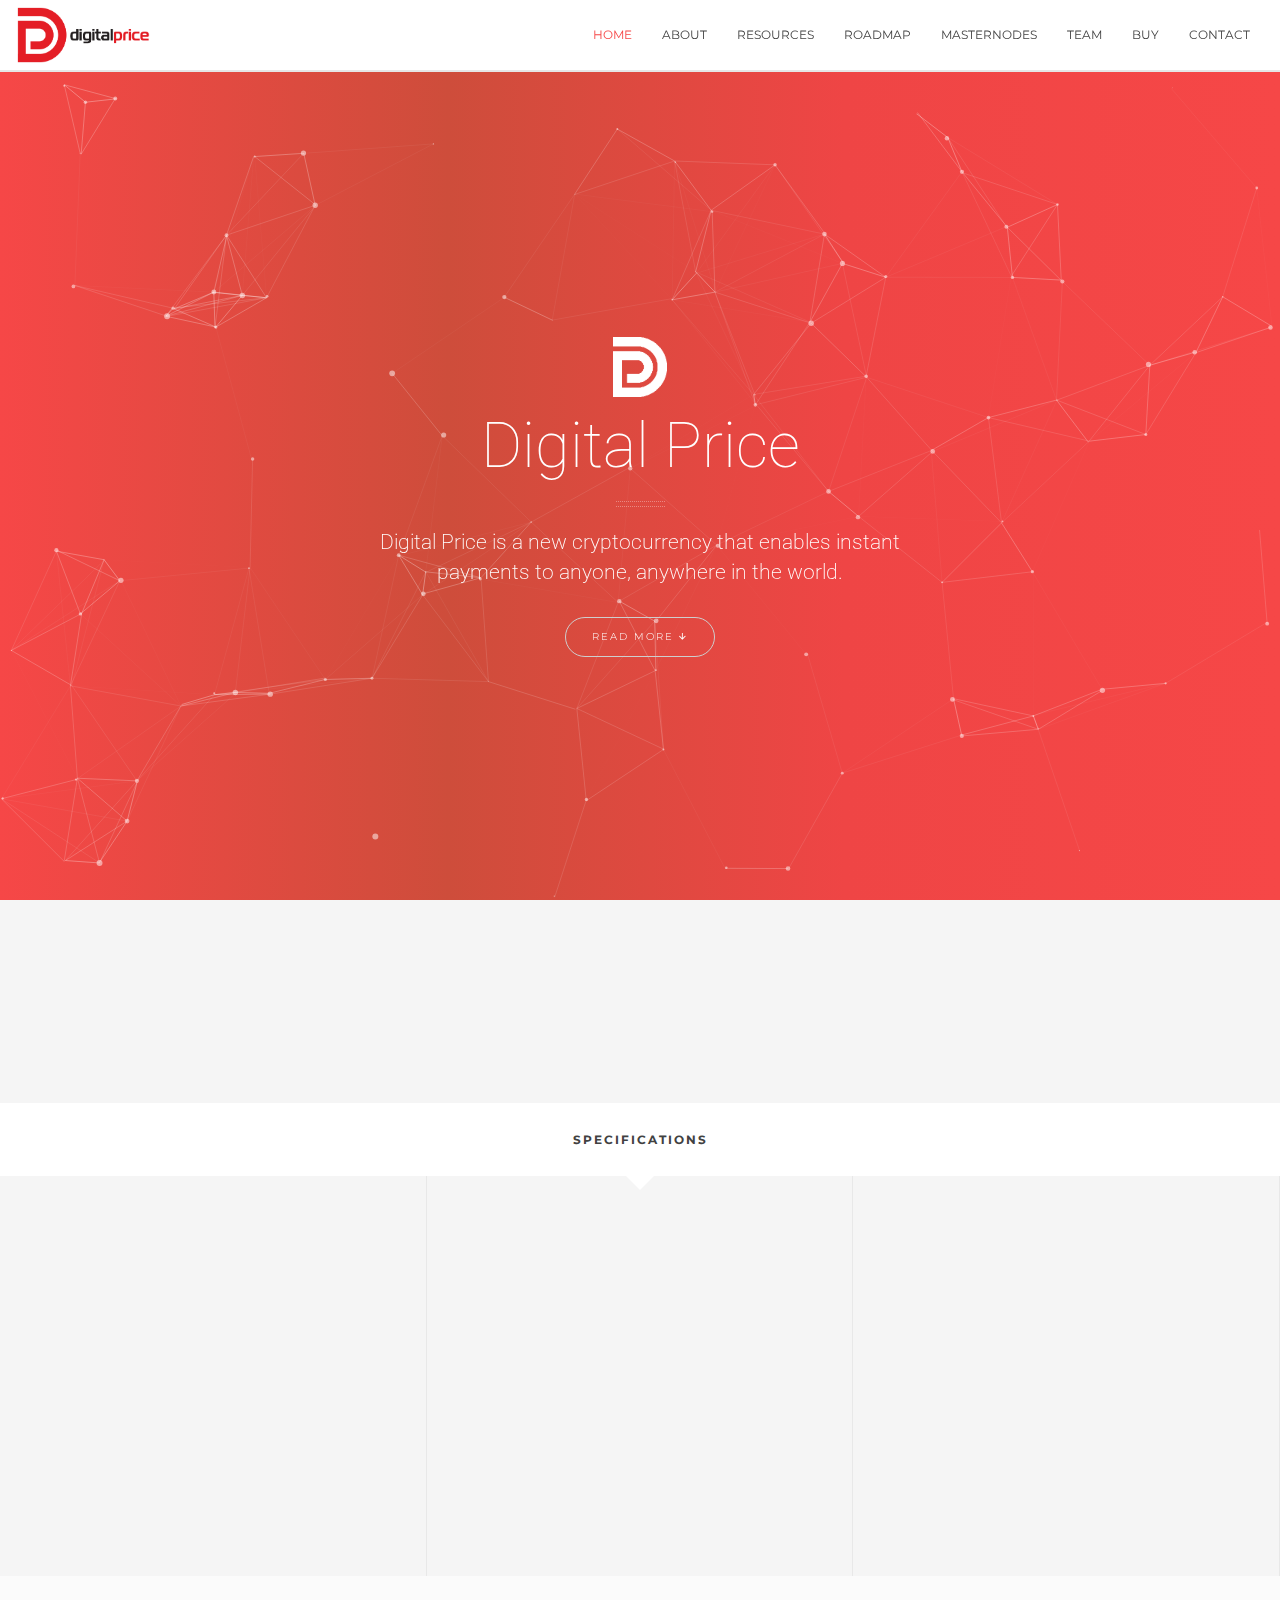
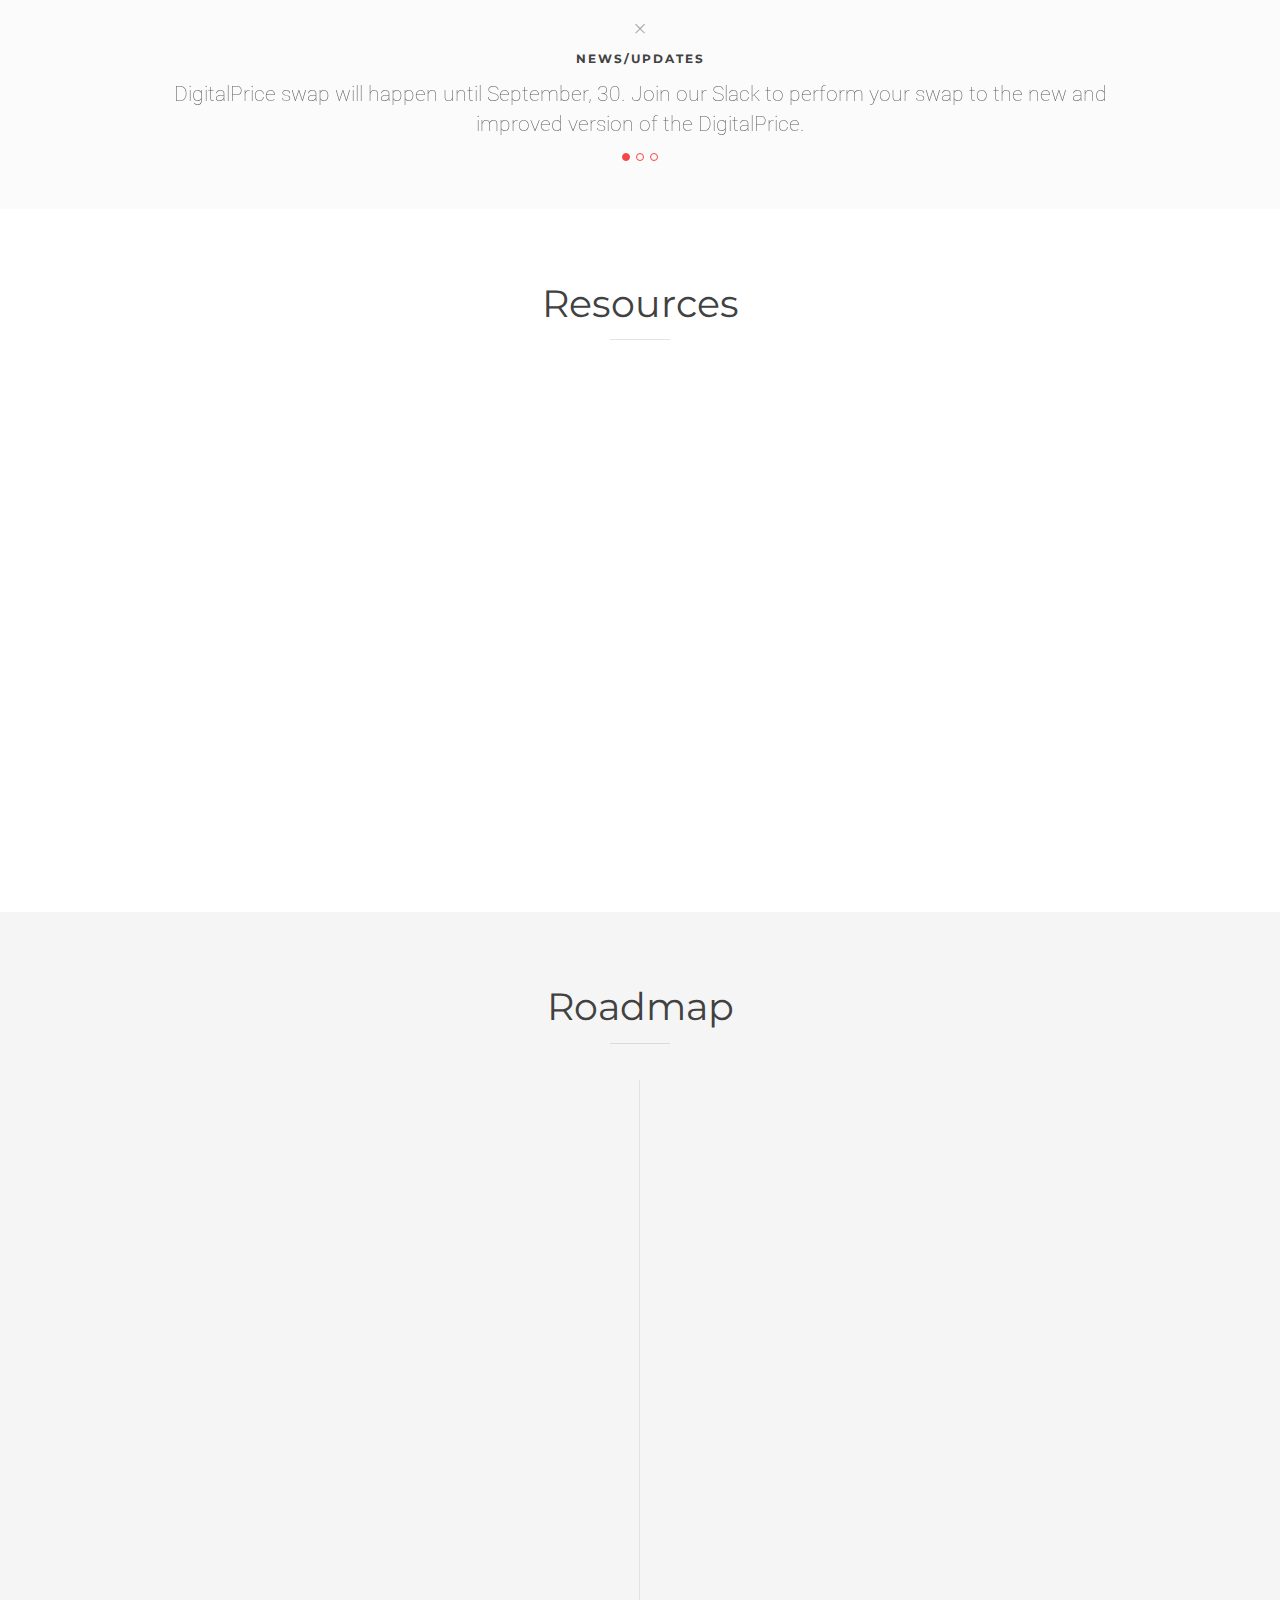
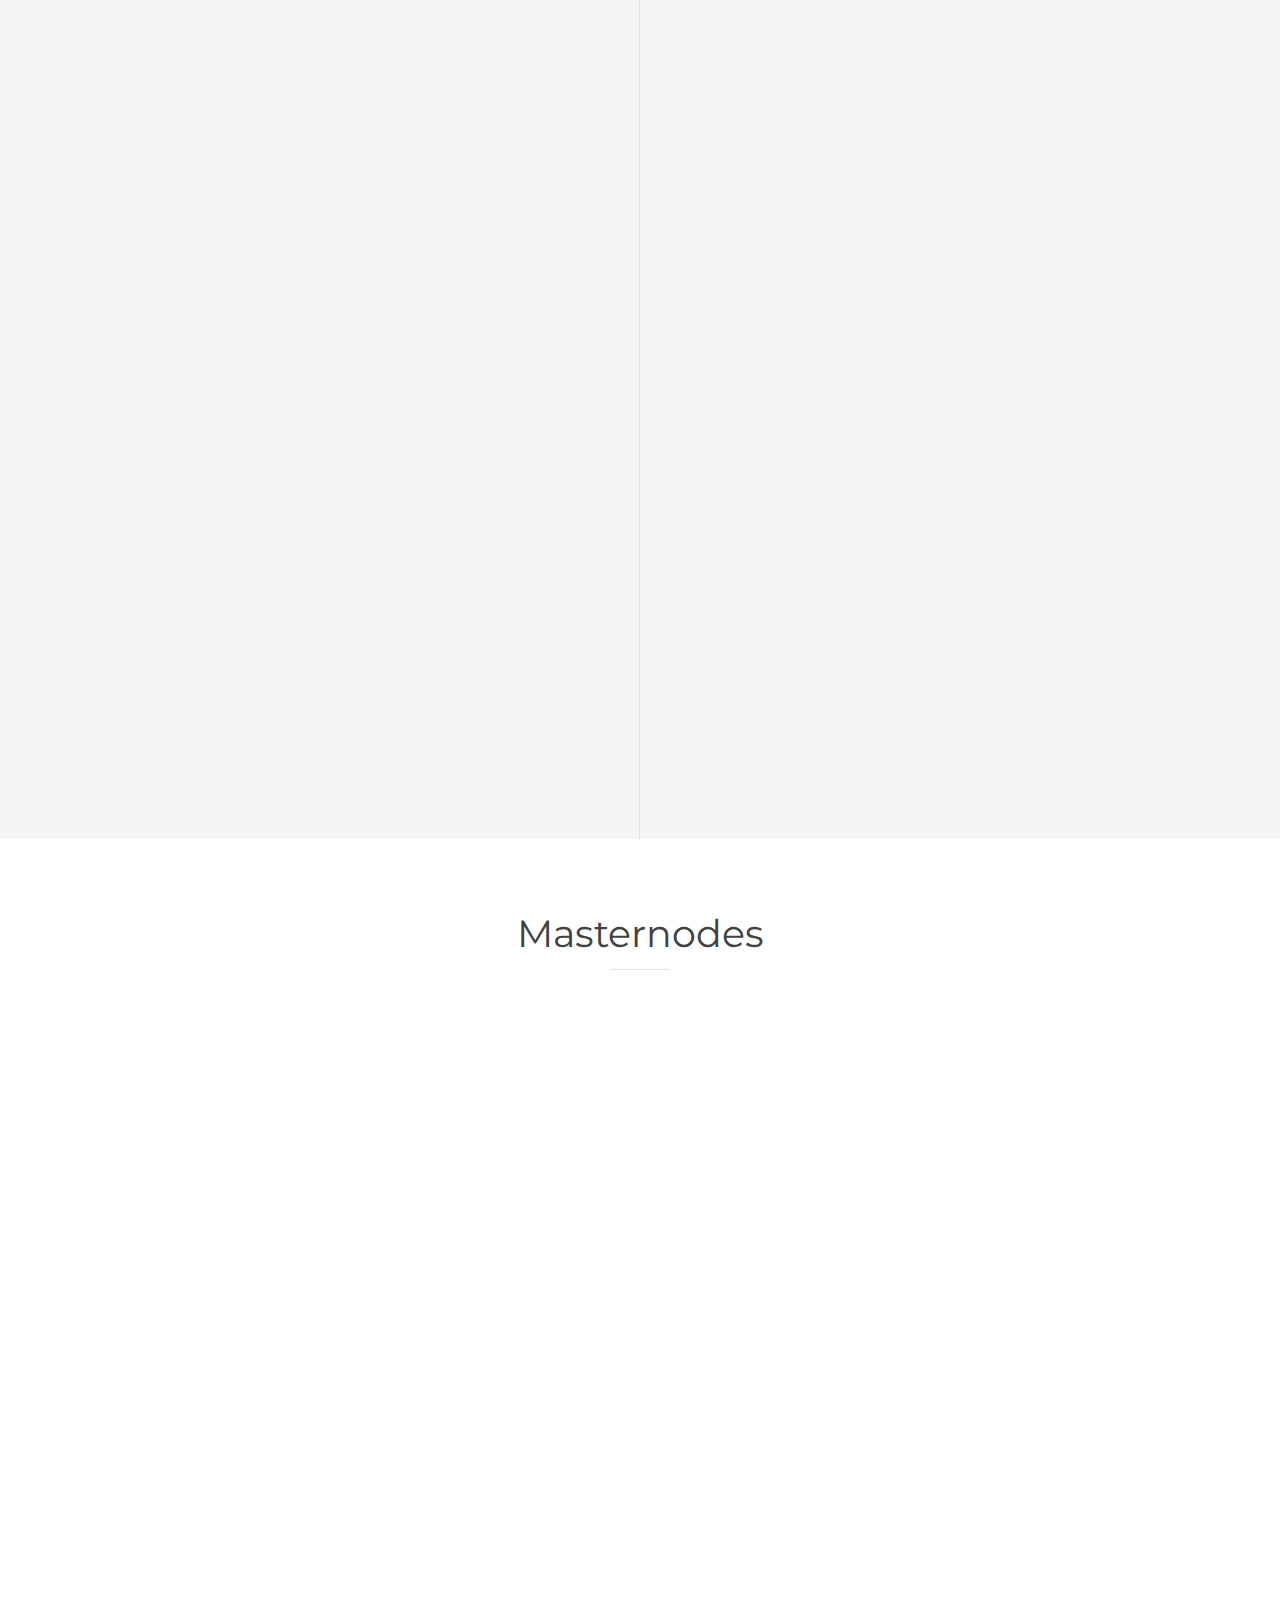
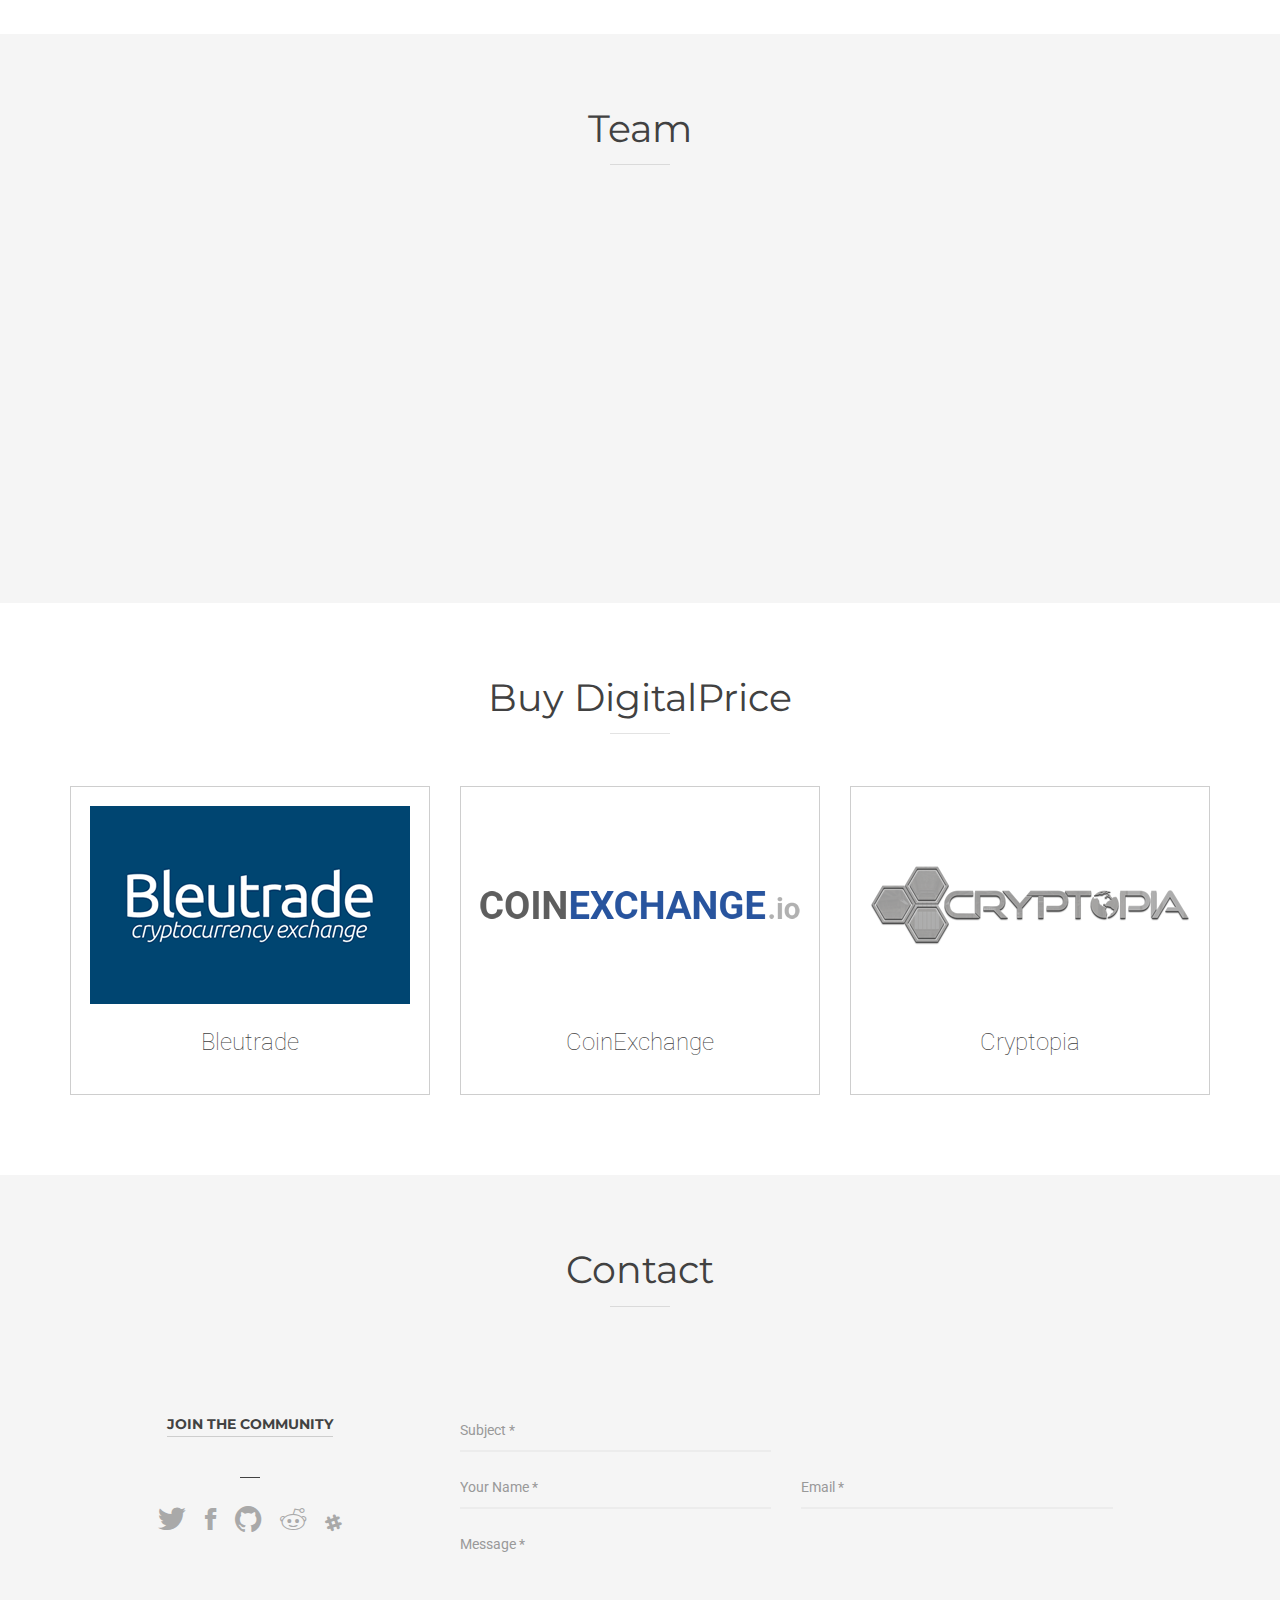
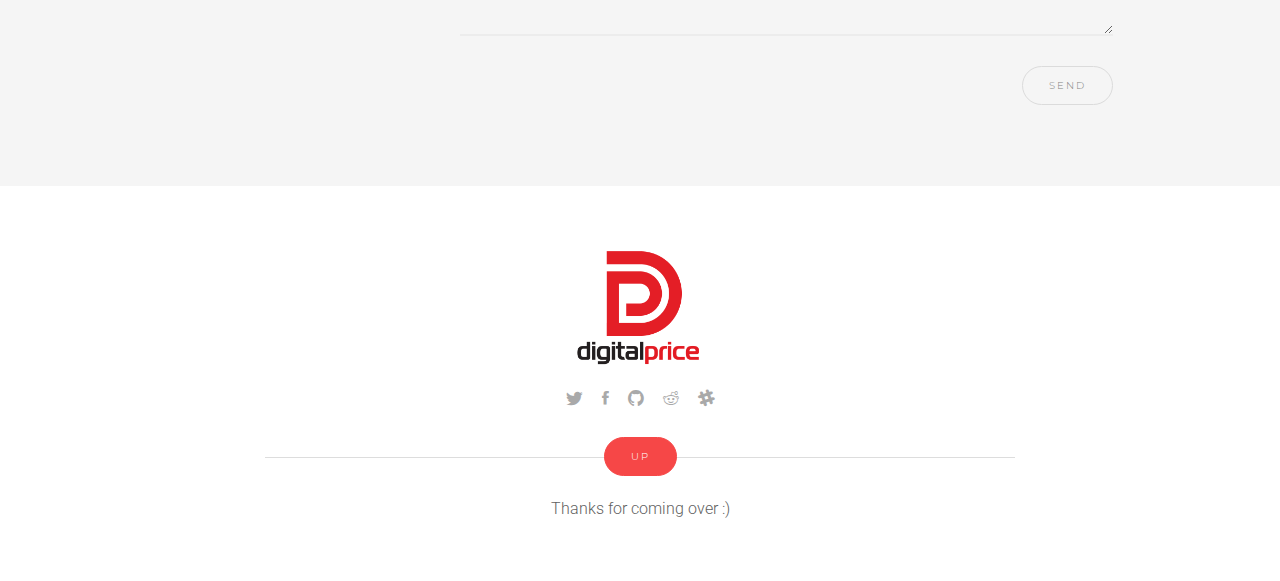
==== index.html @ e125377b "Adding tracking code" ====
<!DOCTYPE html>
<html lang="en">
<head>
	<meta charset="utf-8"/>
	<meta name="author" content="Denis Samardjiev" />
	<meta name="description" content="Digital Price - CryptoCurrency with Masternodes">
	<meta name="viewport" content="width=device-width, initial-scale=1.0, maximum-scale=1.0, user-scalable=no">
	<title>Digital Price - CryptoCurrency with Masternodes</title>

	<link rel="shortcut icon" href="images/dp_icon.png" type="image/x-icon">
	
	<!-- Royal Preloader CSS -->
	<link href="css/royal_preloader.css" rel="stylesheet">

	<!-- jQuery Files -->
	<script type="text/javascript" src="http://ajax.googleapis.com/ajax/libs/jquery/2.1.3/jquery.min.js"></script>

	<!-- Royal Preloader -->
	<script type="text/javascript" src="js/royal_preloader.min.js"></script>
	<script type="text/javascript">
		Royal_Preloader.config({
		    mode:           'number',
		    showProgress:   false,
		    background:     '#1d1d1d'
		});
	</script>

	<!-- Global Site Tag (gtag.js) - Google Analytics -->
	<script async src="https://www.googletagmanager.com/gtag/js?id=UA-107308262-1"></script>
	<script>
	  window.dataLayer = window.dataLayer || [];
	  function gtag(){dataLayer.push(arguments)};
	  gtag('js', new Date());

	  gtag('config', 'UA-107308262-1');
	</script>


	<!-- Stylesheets -->
	<link href="css/bootstrap.min.css" rel="stylesheet">
	<link href="css/ionicons.min.css" rel="stylesheet">
	<link href="css/pe-icon-7-stroke.css" rel="stylesheet">
	<link href="css/magnific-popup.css" rel="stylesheet">
	<link href="css/logoiconfont.css" rel="stylesheet">
	<link href="css/style.css" rel="stylesheet" title="main-css">

	<!-- Alternate Stylesheets / choose what color and base you want and include the 2 files regularly AFTER style.css above -->
	<link href="css/colors/pinkish.css" rel="stylesheet" type="text/css">
	<link href="css/base-light.css" rel="stylesheet" type="text/css">
</head>
<body class="royal_preloader" data-spy="scroll" data-target=".navbar" data-offset="70">
	<div id="royal_preloader"></div>

	<!-- Begin Header -->
	<header>
		<!-- Begin Navigation -->
		<nav class="navbar navbar-default navbar-fixed-top">
			<div class="container-fluid">
				<div class="row">
					<!-- Brand and toggle get grouped for better mobile display -->
					<div class="navbar-header">
						<button type="button" class="navbar-toggle collapsed" data-toggle="collapse" data-target="#bs-example-navbar-collapse-1" aria-expanded="false">
							<span class="sr-only">Toggle navigation</span>
							<span class="icon-bar"></span>
							<span class="icon-bar"></span>
							<span class="icon-bar"></span>
						</button>
						<a class="navbar-brand scroll-link" href="#home" data-id="home"><img class="logo" src="images/logodp1.png" alt=""></a>
					</div>

					<!-- Collect the nav links, forms, and other content for toggling -->
					<div class="collapse navbar-collapse" id="bs-example-navbar-collapse-1">
						<ul class="nav navbar-nav navbar-right">
							<li><a href="#home" data-id="home" class="scroll-link">Home</a></li>
							<li><a href="#ideology" data-id="ideology" class="scroll-link">About</a></li>
							<li><a href="#services" data-id="services" class="scroll-link">Resources</a></li>
							<li><a href="#timeline" data-id="timeline" class="scroll-link">Roadmap</a></li>
							<li><a href="#masternodes" data-id="masternodes" class="scroll-link">Masternodes</a></li>
							<li><a href="#team" data-id="team" class="scroll-link">Team</a></li>
							<li><a href="#buy" data-id="buy" class="scroll-link">Buy</a></li>
							<li><a href="#contact" data-id="contact" class="scroll-link">Contact</a></li>

						</ul>
					</div><!-- /.navbar-collapse -->
				</div>
			</div><!-- /.container-fluid -->
		</nav>
		<!-- End Navigation -->
	</header>
	<!-- End Header -->

	<!-- Begin Jumbotron -->
	<div class="jumbotron jumbotron-main" id="home">
		<div id="particles-js"></div><!-- /.particles div -->
		<div class="container center-vertically-holder">
			<div class="center-vertically">
				<div id="scaleReveal" class="col-sm-8 col-sm-offset-2 col-lg-6 col-lg-offset-3 text-center">
					<span class="big-logo"><img src="images/dp_white.png" alt="" style="height: 60px;"/></span>
					<div class="ticker">
						<h1>Digital Price</h1>
						<h1>Full POS</h1>
						<h1>Masternodes</h1>
					</div>
					<hr>
					<p>Digital Price is a new cryptocurrency that enables instant payments to anyone, anywhere in the world.</p>
					<a href="#ideology" data-id="ideology" class="scroll-link btn btn-default btn-white btn-lg mt15">Read More <span class="ion-android-arrow-down"></span></a>
				</div><!-- /.column -->
			</div><!-- /.vertical center -->
		</div><!-- /.container -->
	</div>
	<!-- End Jumbotron -->

	<!-- Begin Intro -->
	<section id="ideology">

		<!-- Begin Hello Intro -->
		<div id="hello-intro" class="pt60 pb60">
			<div class="container">
				<div class="row">
					<div class="col-lg-2 col-sm-3">
						<h2 class="no-margin rotateLeftReveal">Hello.</h2>
					</div>
					<div class="col-lg-10 col-sm-9 mt30-xs">
						<h3 class="no-margin rightReveal">DigitalPrice offers one of the best rewards for masternodes among all cryptocurrencies. We are a hard working team that wants to make create projects over the DigitalPrice blockchain.</h3>
					</div>
				</div><!-- /.row -->
			</div><!-- /.container -->
		</div><!-- /.div -->
		<!-- End Hello Intro -->

		<!-- Begin Our Process Title -->
		<div id="our-process-title" class="pt30 pb30">
			<div class="container">
				<div class="row">
					<div class="col-lg-12 text-center">
						<h4 class="no-margin">Specifications</h4>
					</div>
				</div><!-- /.row -->
			</div><!-- /.container -->
		</div><!-- /.div -->
		<!-- End Our Process Title -->

		<!-- Begin Our Process -->
		<div id="our-process">
			<div class="container-fluid">
				<div class="row">
					<div class="col-sm-4 col-md-4 col-lg-4 process-box text-center pt50 pb50">
						<div class="leftReveal">
							<div class="process-intro">
								<h3 class="process-number">01</h3>
								<div><span class="process-icons pe-7s-users rotateBottomReveal"></span></div>
								<h2>Full Pos<br>Coin</h2>
							</div>
							<div class="process-content">
								<div><span class="process-icons pe-7s-users"></span></div>
								<h2 class="mt15 mb20">Full Pos<br>Coin</h2>
								<p class="no-margin">Pos provide increased protection to the network from malicions attacks</p>
							</div>
						</div><!-- /.animation -->
					</div><!-- /.column -->
					<div class="col-sm-4 col-md-4 col-lg-4 process-box text-center pt50 pb50">
						<div class="bottomReveal">
							<div class="process-intro">
								<h3 class="process-number">02</h3>
								<div><span class="process-icons pe-7s-diamond rotateBottomReveal"></span></div>
								<h2>Masternodes</h2>
							</div>
							<div class="process-content">
								<div><span class="process-icons pe-7s-diamond"></span></div>
								<h2 class="mt15 mb20">Masternodes</h2>
								<p class="no-margin">Masternodes get paid with 66% of the block rewards to increase the stability and security of the blockchain.</p>
							</div>
						</div><!-- /.animation -->
					</div><!-- /.column -->
					<div class="col-sm-4 col-md-4 col-lg-4 process-box text-center pt50 pb50 no-border-right">
						<div class="rightReveal">
							<div class="process-intro">
								<h3 class="process-number">03</h3>
								<div><span class="process-icons pe-7s-rocket rotateBottomReveal"></span></div>
								<h2>Instant Send &<br>Private Send</h2>
							</div>
							<div class="process-content">
								<div><span class="process-icons pe-7s-rocket"></span></div>
								<h2 class="mt15 mb20">Instant Send &<br>Private Send</h2>
								<p class="no-margin">Provides additional privacy to users and enables lighting fast transactions.</p>
							</div>
						</div><!-- /.animation -->
					</div><!-- /.column -->
				</div><!-- /.row -->
			</div><!-- /.container -->
		</div><!-- /.div -->
		<!-- End Our Process -->

		<!-- Begin Quote Carousel -->
		<div id="carousel" class="testimonial-carousel pt40 pb20">    				
			<div class="container">
				<div class="row">
					<div class="col-md-10 col-md-offset-1 text-center">
						<span class="pe-7s-close heading-3-icon"></span>
		                <h2 class="heading-3">News/Updates</h2>
						<div class="fade-quote-carousel carousel slide" id="quote-carousel" data-ride="carousel" data-interval="3000">
							<!-- Carousel indicators -->
							<ol class="carousel-indicators">
								<li data-target="#quote-carousel" data-slide-to="0" class="active"></li>
								<li data-target="#quote-carousel" data-slide-to="1"></li>
								<li data-target="#quote-carousel" data-slide-to="2"></li>
							</ol>
							<!-- Carousel items -->
							<div class="carousel-inner">
								<div class="active item">
									<blockquote>
										<p>DigitalPrice swap will happen until September, 30. Join our Slack to perform your swap to the new and improved version of the DigitalPrice.</p>
									</blockquote>
								</div>
								<div class="item">
									<blockquote>
										<p>Check the stats of DigitalPrice masternodes on MasterNodes.pro. https://masternodes.pro/stats/dp</p>
									</blockquote>
								</div>
								<div class="item">
									<blockquote>
										<p>Now you can buy DigitalPrice on Cryptopia.</p>
									</blockquote>
								</div>
							</div>
							
						</div><!-- /.carousel -->	
					</div><!-- /.column -->						
				</div><!-- /.row -->
			</div><!-- /.container -->
		</div><!-- /.carousel -->
		<!-- End Quote Carousel -->

	</section><!-- /.section -->
	<!-- End Intro -->

	<!-- Begin Services -->
	<section id="services" class="background2 section-padding">
		<div class="container">
			<div class="row">
				<div class="col-xs-12 section-title text-center">
					<h2>Resources</h2>
					<span class="section-divider"></span>
				</div><!-- /.column -->
			</div><!-- /.row -->

			<div class="row">
				<!-- Item 1 -->
				<div class="col-xs-12 col-sm-6 col-md-4 col-lg-4">
					<div class="services-box leftReveal">
						<span class="ion-social-windows-outline services-icon"></span>
						<h3 class="service-name">Windows Wallet</h3>
						<p class="text-small"></p>
						<a href="https://github.com/DigitalPrice/DigitalPrice/releases/download/v2.0.0.1/digitalprice-qt-v2.0.0.1.zip" class="btn btn-default mt10">Download</a>
					</div>
				</div><!-- /.column -->	

				<!-- Item 2 -->
				<div class="col-xs-12 col-sm-6 col-md-4 col-lg-4 mt30-xs">
					<div class="services-box topReveal">
						<span class="services-badge badge">Soon</span>
						<span class="ion-social-tux services-icon"></span>
						<h3 class="service-name">Linux Wallet</h3>
						<p class="text-small"></p>
						<button type="button" class="btn btn-default mt10" disabled>Soon</button>
					</div>
				</div><!-- /.column -->	

				<!-- Item 3 -->
				<div class="col-xs-12 col-sm-6 col-md-4 col-lg-4 mt30-sm mt30-xs">
					<div class="services-box rightReveal">
						<span class="services-badge badge">Soon</span>
						<span class="ion-social-apple-outline services-icon"></span>
						<h3 class="service-name">Mac OS Wallet</h3>
						<p class="text-small"></p>
						<a href="https://github.com/DigitalPrice/DigitalPrice/releases/download/v2.0.0.1/DigitalPrice-Qt-OSX-v2001.dmg" class="btn btn-default mt10">Download</a>
					</div>
				</div><!-- /.column -->	

				<!-- Item 4 -->
				<div class="col-xs-12 col-sm-6 col-md-4 col-lg-4 mt30">
					<div class="services-box leftReveal">
						<span class="ion-grid services-icon"></span>
						<h3 class="service-name">Block Explorer</h3>
						<p class="text-small"></p>
						<a href="http://cryptoblock.xyz:30003/" target="_blank" class="btn btn-default mt10">Access</a>
					</div>
				</div><!-- /.column -->	

				<!-- Item 5 -->
				<div class="col-xs-12 col-sm-6 col-md-4 col-lg-4 mt30">
					<div class="services-box bottomReveal">
						<span class="ion-social-github-outline services-icon"></span>
						<h3 class="service-name">Github</h3>
						<p class="text-small"></p>
						<a href="https://github.com/DigitalPrice" target="_blank" class="btn btn-default mt10">Access</a>
					</div>
				</div><!-- /.column -->	

				<!-- Item 6 -->
				<div class="col-xs-12 col-sm-6 col-md-4 col-lg-4 mt30">
					<div class="services-box rightReveal">
						<span class="ion-arrow-graph-up-right services-icon"></span>
						<h3 class="service-name">Coin Market Cap</h3>
						<p class="text-small"></p>
						<a href="https://coinmarketcap.com/currencies/digitalprice/" target="_blank" class="btn btn-default mt10">Access</a>
					</div>
				</div><!-- /.column -->	
			</div><!-- /.row -->
		</div><!-- /.container -->
	</section><!-- /.section -->
	<!-- End Services -->

	<!-- Begin Timeline -->
	<section id="timeline" class="background1 section-padding-top">
		<div class="container">
			<div class="row">
				<div class="col-xs-12 section-title text-center">
					<h2>Roadmap</h2>
					<span class="section-divider"></span>
				</div><!-- /.column -->
			</div><!-- /.row -->
			<div class="row">
				<div class="col-lg-12">
					<ul class="timeline pb80">

						<!-- Item 1 -->
						<li>
							<div class="timeline-image scaleReveal animate-color-3"><span class="ion-checkmark-round"></span></div>
							<div class="timeline-panel leftReveal">
								<div class="timeline-heading">
									<h5 class="heading-1 mb15">March-May 2017</h5>
									<h4 class="subheading">DPUBL</h4>
								</div>
								<div class="timeline-body">
									<p>DPUBL: This is a topical advertisement platform based on internal and social services using DigitalPrice.</p>
								</div>
							</div>
						</li>

						<!-- Item 2 -->
						<li class="timeline-inverted">
							<div class="timeline-image scaleReveal animate-color-3"><span class="ion-checkmark-round"></span></div>
							<div class="timeline-panel rightReveal">
								<div class="timeline-heading">
									<h5 class="heading-1 mb15">May-Aug 2017</h5>
									<h4 class="subheading">DigitalTrip Game</h4>
								</div>
								<div class="timeline-body">
									<p>DigitalTrip is a browser 3D game to get DigitalPrice for free. Collect as many coins as possible each round. When the game is finished, you can receive DigitalPrice you've earned.</p>
								</div>
							</div>
						</li>

						<!-- Item 3 -->
						<li>
							<div class="timeline-image scaleReveal animate-color-2"><span class="ion-load-c"></span></div>
							<div class="timeline-panel leftReveal">
								<div class="timeline-heading">
									<h5 class="heading-1 mb15">Sept-Oct 2017</h5>
									<h4 class="subheading">Masternodes, new exchanges, Private Send, Instant Send</h4>
								</div>
								<div class="timeline-body"> <p>DigitalPrice integrates Private Send, Instant Send, Masternodes and will get listed in new Exchanges.</p>
								</div>
							</div>
						</li>

						<!-- Item 4 -->
						<li class="timeline-inverted">
							<div  class="timeline-image scaleReveal animate-color-9"><span class="ion-android-time"></span></div>
							<div class="timeline-panel rightReveal">
								<div class="timeline-heading">
									<h5 class="heading-1 mb15">Nov-Dec 2017</h5>
									<h4 class="subheading">Mac Wallet, Marketing Campaign</h4>
								</div>
								<div class="timeline-body">
									<p>Mac OS Wallet will be released, & new marketing campaigns will be created for DP.</p>
								</div>
							</div>
						</li>

						<!-- Item 3 -->
						<li>
							<div class="timeline-image scaleReveal animate-color-9"><span class="ion-android-time"></span></div>
							<div class="timeline-panel leftReveal">
								<div class="timeline-heading">
									<h5 class="heading-1 mb15">Early 2018</h5>
									<h4 class="subheading">New Projects</h4>
								</div>
								<div class="timeline-body"> <p>A new roadmap with new projects and announcements for DigitalPrice will be released.</p>
								</div>
							</div>
						</li>
					</ul>
				</div><!-- /.column -->
			</div><!-- /.row -->
		</div><!-- /.container -->
	</section><!-- /.section -->
	<!-- End Timeline -->

	<!-- Begin Masternodes -->
	<section id="masternodes" class="background2 section-padding">
		<div class="container">
			<div class="row">
				<div class="col-xs-12 section-title text-center">
					<h2>Masternodes</h2>
					<span class="section-divider"></span>
				</div><!-- /.column -->
			</div><!-- /.row -->
			<div class="row mb40">
				<div class="col-sm-6 col-md-4 item leftReveal text-center">
					<div class="circle-hold">
                        <i class="ion-clock"></i>
                    </div>
                    <h2 class="timer mb5" data-from="1" data-to="4321" data-refresh-interval="20">2 min</h2>
                    <p class="no-margin">Block Time</p>
				</div><!-- /.column -->
				<div class="col-sm-6 col-md-4 item mt30-xs rightReveal text-center">
					<div class="circle-hold">
                        <i class="ion-pie-graph"></i>
                    </div>
                    <h2 class="timer mb5" data-from="1" data-to="66" data-refresh-interval="20">66%</h2>
                    <p class="no-margin">Reward</p>
				</div><!-- /.column -->
				<div class="col-sm-6 col-md-4 item mt30-xs mt30-sm leftReveal text-center">
					<div class="circle-hold">
                        <i class="ion-checkmark-round"></i>
                    </div>
                    <h2 class="timer mb5" data-from="1" data-to="25000" data-refresh-interval="20">25000 DPs</h2>
                    <p class="no-margin">Collateral</p>
				</div><!-- /.column -->
			</div><!-- /.row -->

			<div class="scaleReveal animate-example-box animate-color-9 m30" style="height: 5px"></div>

			<div class="row mt40">
				<div class="col-xs-12 col-sm-6 col-md-4 col-lg-4">
					<div class="services-box leftReveal">
						<span class="services-icon"><img src="images/mp_pro.png" alt="" style="height: 40px;"/></span>
						<h3 class="service-name">MasterNodes.pro</h3>
						<p class="text-small">See thet stats and returns of DP masternodes in Masternode.pro</p>
						<a href="http://masternodes.pro" target="_blank" class="btn btn-default mt10">Visit</a>
					</div>
				</div><!-- /.column -->

				<div class="col-xs-12 col-sm-6 col-md-4 col-lg-4">
					<div class="services-box leftReveal">
						<span class="ion-social-windows-outline services-icon"></span>
						<h3 class="service-name">Windows Guide</h3>
						<p class="text-small">Check a guide to setup multiple masternodes in a Windows environment</p>
						<button type="button" class="btn btn-default mt10" data-toggle="modal" data-target="#windows-modal">Open Guide</button>
					</div>
				</div><!-- /.column -->	
				<div class="modal fade" id="windows-modal" tabindex="-1" role="dialog">
				    <div class="modal-dialog modal-lg">
				        <div class="modal-content">
				            <div class="modal-header">
				                <button type="button" class="close" data-dismiss="modal" aria-label="Close"><span class="ion-ios-close-empty"></span>
				                </button>
				                <span class="ion-social-windows-outline services-icon-2"></span>
				                <h4 class="service-title">Windows Guide</h4>
				            </div>
							<div class="modal-body">
								<p><strong>Step-by-step guide for starting multiple masternodes on a Microsoft Windows(3 masternodes in this example)</strong></p>


								<p><b>Requirements</b></p>
								<ul>
									<li>Digitalprice wallet running on your local computer with at least 25000 Digitalprice coins for every masternode</li>
									<li>white static IP with open ports for masternodes</li>
								</ul>

								<p><b>Step 1: Prepairing Masternodes</b></p>
								<ol>
									<li>Choose the place where you will hold you masternodes dirs (you need 1,5Gb free space for every masternode).</li>
									<li>Create folder "DPMN1" there.</li>
									<li>Copy file "digitalprice-qt.exe" in folder "DPMN1".</li>
									<li>Create in folder "DPMN1" new folder "data".</li>
									<li>Copy file "blk0001.dat" and folder "txleveldb" in created folder "data".</li>
									<li>Rename "digitalprice-qt.exe" to the "dp-mn1.exe".</li>
									<li>Press Win+R and type "cmd" and press Enter.</li>
									<li>Now type there:<br> <code>
										echo start dp-mn1.exe -datadir=./data > %homepath%/Desktop/startmn1.cmd
									</code></li>
									<li>Move the file "startmn1.cmd" from Desktop to the "DPMN1" folder.</li>
									<li>Repeat the process from step 2 for each masternode you want to created, with changing mn1 to mn2, mn3.</li>
									<li>Run startmn1.cmd, startmn2.cmd and startmn3.cmd, wait for complete loading wallets and complete syncing with blockchain.</li>
									<li>Now you can exit from each running masternode wallets</li>
								</ol>

								<p><b>Step 2: Prepairing Controller Wallet</b></p>
								<ol>
									<li>Open your main wallet where you have your coins.</li>
									<li>Go to Receive tab.</li>
									<li>Press button "New address" and enter "Masternode 1" in Label (do not check "Stealth address").</li>
									<li>Send to this address exactly 25000 DPs.</li>
									<li>Wait for 1 confirmation of transaction and go to the Debug console.</li>
									<li>Run command "masternode genkey" and write down generated key (this is your masternode private key).</li>
									<li>Run command "masternode outputs" and write down hexnumbers (this is your masternode tx) and digit after ":" (this is tx index).</li>
									<li>Go to Masternodes tab and switch to the "My Masternodes".</li>
									<li>Press button "Create".</li>
									<li>Enter "Alias" - "MN1" (do not use spaces and special charatcers).</li>
									<li>Enter "Address" - "YOUREXTERNALIP:PORT" (your external white ip and port for masternode).</li>
									<li>Enter "Privkey" - masternode private key you generated with "masternode genkey".</li>
									<li>Enter "TxHash" - masternode tx from "masternode outputs" command.</li>
									<li>Enter "Output Index" - tx index from "masternode outputs" command.</li>
									<li>Now you can press "Ok".</li>
									<li>Repeat process from step 2 for MN2 and MN3. With renaming MN1 to MN2 and MN3 and changing port.</li>
									<li>Press "Update" and you will see all three masternodes in list with status "Not in the masternode list."</li>
								</ol>

								<p><b>Step 3: Configuring your Masternodes</b></p>
								<ol>
									<li>Go to "DPMN1/data" folder.</li>
									<li>Open "digitalprice.conf" in Notepad.</li>
									<li>Type there:<br/>
										<code>
											port=PORT<br/>
											masternode=1<br/>
											masternodeaddr=IP:PORT<br/>
											masternodeprivkey=PRIVKEY
										</code>
									</li>
									<li>Replace PORT with port for your Masternode 1, IP:PORT with your external white ip and the same port for you Masternode 1.</li>
									<li>Replace PRIVKEY with masternode private key you generated with "masternode genkey" in controller wallet for Masternode 1.</li>
									<li>Save it and repeat process for Masternode 2 and Masternode 3.</li>
								</ol>

								<p><b>Step 4 : Starting masternodes</b></p>
								<ol>
									<li>Now you can start all your masternodes with "startmn1.cmd", "startmn2.cmd" and "startmn3.cmd".</li>
									<li>Go to controller wallet, check that your coins in Masternode 1, 2 and 3 addresses have at least 15 confirmations.</li>
									<li>Go to Masternodes tab and switch to the "My Masternodes".</li>
									<li>Press "Start All".</li>
								</ol>
							</div>
						</div><!-- /.modal-content -->
					</div><!-- /.modal-dialog -->
				</div><!-- /.modal -->

				<div class="col-xs-12 col-sm-6 col-md-4 col-lg-4">
					<div class="services-box leftReveal">
						<span class="ion-social-tux services-icon"></span>
						<h3 class="service-name">Linux Guide</h3>
						<p class="text-small">Check a guide to setup masternodes to work in cold wallet style in a Linux VPS.</p>
						<button type="button" class="btn btn-default mt10" data-toggle="modal" data-target="#linux-modal">Open Guide</button>
					</div>
				</div><!-- /.column -->
				<div class="modal fade" id="linux-modal" tabindex="-1" role="dialog">
				    <div class="modal-dialog modal-lg">
				        <div class="modal-content">
				            <div class="modal-header">
				                <button type="button" class="close" data-dismiss="modal" aria-label="Close"><span class="ion-ios-close-empty"></span>
				                </button>
				                <span class="ion-social-tux services-icon-2"></span>
				                <h4 class="service-title">Linux Guide</h4>
				            </div>
				            <div class="modal-body">
				            	<p><strong>Step-by-step guide to setup a masternode in a Linux VPS</strong></p>

				            	<p><b>Requirements</b></p>

				            	<ul>
				            		<li>DigitalPrice wallet running in your local computer with at least 25000 DPs.</li>
				            		<li>The software Putty to connect and send commands through SSH.</li>
				            		<li>The software WinSCP to see your VPS's folders, it will ease the configuration.</li>
				            		<li>A VPS running a Linux distribution.</li>
				            	</ul>

				            	<p><b>Step 1: Compiling the DigitalPrice wallet on your VPS</b></p>
				            	<ol>
				            		<li>Connect to your VPS with the Putty.</li>
				            		<li>Download the wallet to be compilled, with the commands below. Remember the folder where the DigitalPrice will be stored. <br>
				            			<code>
				            				sudo apt-get install git<br/>
				            				git clone https://github.com/cpozzer/DigitalPrice<br/>
				            			</code>
				            		</li>
				            		<li>Install the dependencies:<br/>
				            			<code>sudo apt-get -y update && sudo apt-get -y install build-essential libssl-dev libdb++-dev libboost-all-dev libcrypto++-dev libqrencode-dev libminiupnpc-dev libgmp-dev libgmp3-dev autoconf autogen automake libtool</code>
				            		</li>

				            		<li>Access your DigitalPrice folder and run the following command:<br/>
				            			<code>
				            				cd src<br/>
				            				sudo make -f makefile.unix <br>
				            			</code>
				            		</li>
				            	</ol>

			            		<ul>
			            			<li>Your VPS will start compiling the wallet. This operation can take more than 1 hour on a Raspberry PI so be patient. If your VPS lacks of RAM to compile, follow this guide to add memory using a Swap file. <br>
			            				<a href="https://www.digitalocean.com/community/tutorials/how-to-add-swap-space-on-ubuntu-16-04" target="_blank">https://www.digitalocean.com/community/tutorials/how-to-add-swap-space-on-ubuntu-16-04</a>
			            			</li>

			            			<li>After finished, you should see a new file named "digitalpriced" in your digitalprice/src folder.</li>
			            		</ul>

			            		<p><b>Step 2: Starting and Configuring the wallet</b></p>

				            	<ul>
				            		<li>Start the wallet typing the following command in the src folder: <br>
				            			<code>./digitalpriced -daemon</code>
				            		</li>
				            		<li>Your should get "DigitalPrice server starting". When you start the wallet for the first time a new folder is created with the chain, the conf file and so in. This folder is located in the same repositery as the DigitalPrice one. 
				            		For exemple if your DigitalPrice folder path is /home/digitalprice , then the new folder path is /home/.dprice (sometimes its located in the /root folder). You won't see it in WinSCP so you need to make hidden folders visible by clicking on the small icon at the bottom right of WinSCP.
				            		</li>

				            		<li>Now you need to configure your wallet, first we need to close the wallet and edit the conf file: <br>
				            			<code>
				            				./digitalpriced stop <br>
				            				cd ~/.dprice <br>
				            				sudo nano digitalprice.conf <br>
				            			</code>
				            		</li>
				            		<li>The file should look like this: <br>
			            				<code>
			            					rpcuser=Random_string <br>
			            					rpcpassword=Longer_random_string <br>
			            					rpcallowip=127.0.0.1 <br>

			            					listen=1 <br>
			            					server=1 <br>
			            					daemon=1 <br>
			            					staking=0 <br>
			            				</code>
				            		</li>

				            		<li>Save the file, restart the wallet and wait it to get fully synced. <br>
        								<code>
        									cd .. <br>
        									cd digitalprice/src <br>
        									./digitalpriced <br>
        								</code>
        							</li>

        							<li>You can check the progress of the syncronization of the wallet by typing this command: <br>
        								<code>./digitalpriced getmininginfo</code>
        							</li>
        						</ul>

				            	<p>In this guide, we will show how to configure your masternodes to be controlled remotely with a cold wallet, synce it's easier and safer.</p>

				            	<ul>
				            		<li>Open your Windows wallet, go into the console and type: <br>
				            			<code>masternode genkey</code>
				            		</li>

				            		<li>Copy the result in a file. This is your masternode private key. You will need to use this string later.</li>
				            		
				            		<li>Create a new address to receive your 25000 DPs, typing: <br>
				            			<code>getaccountaddress mn01</code>
				            		</li>

				            		<li>Send exaclty <b>25000 DPs</b> to the address you just created and wait for 10 confirmations. You have to close the wallet now. It will be reopen later.</li>

				            		<li>Now you need to edit the digitalprice.conf of your local wallet. For Windows users the file is located in C:\Users\your_name\AppData\Roaming\dprice. To see this folder you need to make hidden folders visible. If you do not have the digitalprice.conf file in your folder, create a txt file name "digitalprice.txt" then change the extension to digitalprice.conf. We need to edit this file, just copy: <br>
    									<code>
    										rpcuser=SomeRandomString <br>
    										rpcpassword=EvenLongerRandomString <br>
    										rpcallowip=127.0.0.1 <br>
    										listen=1 <br>
    										server=1 <br>
    										daemon=1 <br>
    										staking=0 <br>
    										logtimestamps=1 <br>
    									</code>
    								</li>

				            		<li>You will need to edit the digital.conf on your VPS again. Before, the wallets needs to be closed and fresh (no transactions). Just type: <br>
				            			<code>./digitalpriced stop</code>
				            		</li>

									<li>Open the digitalprice.conf in your VPS, located in the .dprice folder. Fill the file as below: <br>
										<code>
											rpcuser=SomeRandomString <br>
											rpcpassword=EvenLongerRandomString <br>
											rpcallowip=127.0.0.1 <br>
											listen=1 <br>
											server=1 <br>
											daemon=1 <br>
											staking=0 <br>
											logtimestamps=1 <br>

											port=9999 <br>
											masternode=1 <br>
											masternodeaddr=XXX.XXX.XXX.XXX:9999 <br>
											masternodeprivkey=XXXXXXXXXXXXXXXXXXXXXXXXXX <br>
										</code>

										This one must be exactly the same as the digitalprice.conf of your local wallet. <br>
										port: Select an open port, I recommend you to use 9999 <br>
										masternodeaddr: You have to put your VPS ip and the port. <br>
										masternodeprivkey: It's the string you got from the "masternode genkey" command before. <br>
									</li>

									<li>Save the file. In the same folder, delete your wallet.dat (if it's an empty wallet there is no problem, else backup it then delete), the txlvldb folder and the blk00001.dat using WinSCP.</li>

									<li>Keep WinSCP open, we gonna copy some files. Go back to your Windows crave folder where you edited the first digitalprice.conf and drag the txlvldb 			folder and the blk00001.dat file to your .crave VPS folder. It will take 3-4 minutes to copy. When its done, we can start again the VPS wallet. If your DigitalPrice folder path is /home/digitalprice then: <br>
										<code>
											cd /home/digitalprice/src <br>
											./digitalpriced <br>
										</code>
									</li>

									<li>Open your local wallet again. Go to the Debug console and type: <br>
										<code>masternode outputs</code>
									</li>

									<li>A string will be printed, something like that : "aa7c6c173f7b691e5a070a37aeazd23557636ad1b4b43680ace39d522e1d4493" "1" . The first part is your transaction hash, the "1" is the index. Save them to be used next.</li>

									<li>
										Now we gonna create the masternode.conf file. In your wallet, click on the "Masternodes" tab, you will see the list of active masternodes. Click on My masternodes and on Create. A box appears: <br>
										Alias : The name of your masternode, type mn01. <br>
										Address : The IP and the port you used in your VPS conf file, use the same. <br>
										Privkey : Your masternode privkey from the "masternode genkey" command. <br>
										TxHash : The first part of the "masternode outputs" command, in our example it's aa7c6c173f7b691e5a070a37aeazd23557636ad1b4b43680ace39d522e1d4493 <br>
										OutputIndex : The last number, in our example it's 1. <br>
									</li>

									<li>Click Ok and wait few seconds. A new entry is created, its your masternode. It should say that your masternode is not on the list. To start it, unlock the wallet, press start and you are done!</li>
				            	</ul>
				            </div>
				        </div><!-- /.modal-content -->
				    </div><!-- /.modal-dialog -->
				</div><!-- /.modal -->
			</div>
		</div><!-- /.container -->
	</section><!-- /.section -->
	<!-- End Masternodes -->

	<!-- Begin Team -->
	<section id="team" class="background1 section-padding">
		<div class="container">
			<div class="row">
				<div class="col-xs-12 section-title text-center">
					<h2>Team</h2>
					<span class="section-divider"></span>
				</div><!-- /.column -->
			</div><!-- /.row -->
			<div class="row mb40">
				<div class="col-xs-12 col-sm-6 col-md-2 col-lg-2 text-center topReveal">
					<div class="team-member-box-2">
						<div class="team-image-wrapper rotateTopReveal">
							<img src="images/ant.jpg" alt="Team Member" class="img-responsive img-circle team-member-img text-center">
						</div>
						<h3>Anton</h3>
						<p class="mb15">Senior Advisor</p>
					</div>
				</div><!-- /.column -->

				<div class="col-xs-12 col-sm-6 col-md-2 col-lg-2 text-center mt30-xs bottomReveal">
					<div class="team-member-box-2">
						<div class="team-image-wrapper rotateTopReveal">
							<img src="images/clau.jpg" alt="Team Member" class="img-responsive img-circle team-member-img text-center">
						</div>
						<h3>Claudio</h3>
						<p class="mb15">Project Manager</p>
					</div>
				</div><!-- /.column -->

				<div class="col-xs-12 col-sm-6 col-md-2 col-lg-2 text-center mt30-sm mt30-xs topReveal">
					<div class="team-member-box-2">
						<div class="team-image-wrapper rotateTopReveal">
							<img src="images/deep.jpg" alt="Team Member" class="img-responsive img-circle team-member-img text-center">
						</div>
						<h3>Deep</h3>
						<p class="mb15">Business Analyst / Designer</p>
					</div>
				</div><!-- /.column -->

				<div class="col-xs-12 col-sm-6 col-md-2 col-lg-2 text-center mt30-sm mt30-xs bottomReveal">
					<div class="team-member-box-2">
						<div class="team-image-wrapper rotateTopReveal">
							<img src="images/dnr.jpg" alt="Team Member" class="img-responsive img-circle team-member-img text-center">
						</div>
						<h3>Dyego</h3>
						<p class="mb15">Web Developer</p>
					</div>
				</div><!-- /.column -->

				<div class="col-xs-12 col-sm-6 col-md-2 col-lg-2 text-center mt30-sm mt30-xs bottomReveal">
					<div class="team-member-box-2">
						<div class="team-image-wrapper rotateTopReveal">
							<img src="images/raf.jpg" alt="Team Member" class="img-responsive img-circle team-member-img text-center">
						</div>
						<h3>Rafael</h3>
						<p class="mb15">Marketing/SMM</p>
					</div>
				</div><!-- /.column -->

				<div class="col-xs-12 col-sm-6 col-md-2 col-lg-2 text-center mt30-sm mt30-xs bottomReveal">
					<div class="team-member-box-2">
						<div class="team-image-wrapper rotateTopReveal">
							<img src="images/ank.png" alt="Team Member" class="img-responsive img-circle team-member-img text-center">
						</div>
						<h3>Ankur</h3>
						<p class="mb15">Marketing/SMM</p>
					</div>
				</div><!-- /.column -->
			</div><!-- /.row -->

			
		</div><!-- /.container -->
	</section><!-- /.section -->
	<!-- End Team -->

	<section id="buy" class="background2 section-padding">
		<div class="container">
			<div class="row mb30">
				<div class="col-sm-10 col-sm-offset-1 col-md-8 col-md-offset-2 col-lg-6 col-lg-offset-3 section-title text-center">
					<h2>Buy DigitalPrice</h2>
					<span class="section-divider mb15"></span>
					<p class="no-margin scaleReveal"></p>
				</div><!-- /.column -->
			</div>

			<div class="row">
				<div class="col-sm-4">
					<a href="https://bleutrade.com/exchange" target="_blank" class="thumbnail no-margin">
						<img src="images/bleutrade.png" alt="BleuTrade">

						<div class="caption text-center">
							<h3 class="mb15">Bleutrade</h3>
						</div>
					</a>
				</div>
				<div class="col-sm-4">
					<a href="https://www.coinexchange.io/" target="_blank" class="thumbnail no-margin">
						<img src="images/coinexchange.png" alt="CoinExchange">

						<div class="caption text-center">
							<h3 class="mb15">CoinExchange</h3>
						</div>
					</a>
				</div>
				<div class="col-sm-4">
					<a href="https://www.cryptopia.co.nz/" target="_blank" class="thumbnail no-margin">
						<img src="images/topia.png" alt="Cryptopia">

						<div class="caption text-center">
							<h3 class="mb15">Cryptopia</h3>
						</div>
					</a>
				</div>
			</div>
		</div>
	</section>

	<!-- Begin Contact -->
	<section id="contact" class="background1 section-padding">
		<div class="container">
			<div class="row mb30">
				<div class="col-sm-10 col-sm-offset-1 col-md-8 col-md-offset-2 col-lg-6 col-lg-offset-3 section-title text-center">
					<h2>Contact</h2>
					<span class="section-divider mb15"></span>
					<p class="no-margin scaleReveal">Our team works hard to bring the blockchain to mass adoption through innovative projects.</p>
				</div><!-- /.column -->
			</div><!-- /.row -->
			<div class="row">
				<div class="col-sm-5 col-lg-4 text-center">
					<h5 class="heading-1 mb20">Join the Community</h5>
					<hr class="mini-hr">
					<a href="https://twitter.com/digitalprice_" target="_blank"><span class="ion-social-twitter social-icons-dark-hover community_icon mr15"></span></a>
	                <a href="https://www.facebook.com/DigitalPriceTM/" target="_blank"><span class="ion-social-facebook social-icons-dark-hover mr15 community_icon"></span></a>
	                <a href="https://github.com/DigitalPrice" target="_blank"><span class="ion-social-github social-icons-dark-hover mr15 community_icon"></span></a>
	                <a href="https://www.reddit.com/r/DigitalPrice/" target="_blank"><span class="ion-social-reddit-outline social-icons-dark-hover mr15 community_icon"></span></a>
	                <a href="https://join.slack.com/t/digitalprice-team/shared_invite/enQtMjQ2MDA0OTEwMTQ2LWFkNDMzMTk4MTBjZTUzYjA5OTY5ZTIwYjg4ZTFlZDg2MzBlMjk5Y2Q4OGI1NWQzMTgwODQ1MGM1ODU5ZmMzYmY" target="_blank"><span class="fa fa-slack social-icons-dark-hover community_icon"></span></a>
				</div><!-- /.column -->
				<div class="col-sm-6 col-lg-7 mt30-xs">
					<form data-toggle="validator" id="contactForm" name="contactForm">
						<div class="row">
							<div class="col-sm-6">
								<div class="form-group">
									<div class="controls">
										<input class="form-control" data-error="This section is required."
										id="msg_subject" placeholder="Subject *" required="" type="text">
										<div class="help-block with-errors"></div>
									</div>
								</div>
							</div><!-- /.column -->
						</div><!-- /.row -->
						<div class="row mb10">
							<div class="col-sm-6">
								<div class="form-group">
									<div class="controls">
										<input class="form-control" data-error="This section is required." id="name" placeholder="Your Name *" required="" type="text">
										<div class="help-block with-errors"></div>
									</div>
								</div>
							</div><!-- /.column -->
							<div class="col-sm-6">
								<div class="form-group">
									<div class="controls">
										<input class="email form-control" data-error="This section is required." id="email" placeholder="Email *" required="" type="email">
										<div class="help-block with-errors"></div>
									</div>
								</div>
							</div><!-- /.column -->
						</div><!-- /.row -->
						<div class="row">
							<div class="col-sm-12">
								<div class="form-group">
									<div class="controls">
										<textarea class="form-control" data-error="This section is required." id="message" placeholder="Message *" required="" rows="5"></textarea>
										<div class="help-block with-errors"></div>
									</div>
								</div>
							</div>
						</div>
						<div class="row mt15">
							<div class="col-sm-6">
								<div id="msgSubmit" class="h4 hidden mt10 no-margin-bottom"></div> 
							</div><!-- /.column -->
							<div class="col-sm-6 text-right">
								<button type="submit" id="submit" class="btn btn-default btn-lg">Send</button>
							</div><!-- /.column -->
						</div><!-- /.row -->
					</form><!-- /.form -->
				</div><!-- /.column -->
			</div><!-- /.row -->
		</div><!-- /.container -->
	</section><!-- /.section -->
	<!-- End Contact -->

	<!-- Begin Footer -->
	<footer class="footer-padding background2">
		<div class="container">
			<div class="row">
				<div class="col-sm-8 col-sm-offset-2 text-center">
					<span class="logo"><img src="images/logoshort.png" alt="" style="height: 120px; margin-bottom: 20px"></span><br>
					<a href="https://twitter.com/digitalprice_" target="_blank"><span class="ion-social-twitter social-icons-dark-hover mr15"></span></a>
	                <a href="https://www.facebook.com/DigitalPriceTM/" target="_blank"><span class="ion-social-facebook social-icons-dark-hover mr15"></span></a>
	                <a href="https://github.com/DigitalPrice" target="_blank"><span class="ion-social-github social-icons-dark-hover mr15"></span></a>
	                <a href="https://www.reddit.com/r/DigitalPrice/" target="_blank"><span class="ion-social-reddit-outline mr15 social-icons-dark-hover"></span></a>
	                <a href="https://join.slack.com/t/digitalprice-team/shared_invite/enQtMjQ2MDA0OTEwMTQ2LWFkNDMzMTk4MTBjZTUzYjA5OTY5ZTIwYjg4ZTFlZDg2MzBlMjk5Y2Q4OGI1NWQzMTgwODQ1MGM1ODU5ZmMzYmY" target="_blank"><span class="fa fa-slack social-icons-dark-hover"></span></a>
				</div>
			</div>
			<div class="row">
				<div class="col-sm-8 col-sm-offset-2 text-small text-center">
					<hr>
					<button type="button" class="btn btn-primary btn-up-footer btn-lg scroll-top">Up</button>
					<p class="no-margin">Thanks for coming over :)</p>
				</div><!-- /.column -->
			</div><!-- /.row -->
		</div><!-- /.container -->
	</footer><!-- /.footer -->
	<!-- Begin Footer -->

	<link href="https://maxcdn.bootstrapcdn.com/font-awesome/4.7.0/css/font-awesome.min.css" rel="stylesheet" integrity="sha384-wvfXpqpZZVQGK6TAh5PVlGOfQNHSoD2xbE+QkPxCAFlNEevoEH3Sl0sibVcOQVnN" crossorigin="anonymous">

	<!-- Javascript Files -->
	<script type="text/javascript" src="js/bootstrap.min.js"></script>
	<script type="text/javascript" src="js/particles.min.js"></script>
	<script type="text/javascript" src="js/particlesRun.js"></script>
	<script type="text/javascript" src="js/jquery.mixitup.js"></script>
	<script type="text/javascript" src="js/form-validator.min.js"></script>  
	<script type="text/javascript" src="js/jquery.inview.min.js"></script>
	<script type="text/javascript" src="js/jquery.countTo.js"></script>  
	<script type="text/javascript">
		/* ---- Counter (our count) ---- */
		$('#ourcount').one('inview', function(event, isInView) {
			if (isInView) {
				$('.timer').countTo({speed: 3000});
			}
		});
	</script>
	<script type="text/javascript" src="js/scrollreveal.min.js"></script>
	<script type="text/javascript" src="js/main.js"></script>
</body>
</html>
---- css/royal_preloader.css ----
body.royal_preloader {
    background: none;
    visibility: hidden;
}
#royal_preloader {
    font-family: 'Roboto';
    font-size: 12px;
    visibility: visible;
    position: fixed;
    top: 0;
    right: 0;
    bottom: 0;
    left: 0;
    height: auto;
    margin: 0;
    z-index: 9999999999;
}
#royal_preloader.royal_preloader_number:before,
#royal_preloader.royal_preloader_progress:before {
    content: '';
    position: absolute;
    top: 0;
    right: 0;
    bottom: 0;
    left: 0;
}
#royal_preloader.complete {
    opacity: 0;
    -webkit-transition: opacity 0.2s linear 0.5s;
       -moz-transition: opacity 0.2s linear 0.5s;
        -ms-transition: opacity 0.2s linear 0.5s;
         -o-transition: opacity 0.2s linear 0.5s;
            transition: opacity 0.2s linear 0.5s;
}
#royal_preloader.royal_preloader_line {
    height: 2px;
    bottom: auto;
}

/* Number Mode */

#royal_preloader.royal_preloader_number .royal_preloader_percentage {
    position: absolute;
    top: 0;
    right: 0;
    bottom: 0;
    left: 0;
    margin: auto;
    width: 60px;
    height: 60px;
    line-height: 60px;
    font-size: 12px;
    color: #ccc;
    visibility: none;
    text-align: center;
    -webkit-transition: all 0.3s linear 0.5s;
       -moz-transition: all 0.3s linear 0.5s;
        -ms-transition: all 0.3s linear 0.5s;
         -o-transition: all 0.3s linear 0.5s;
            transition: all 0.3s linear 0.5s;
}
#royal_preloader.royal_preloader_number .royal_preloader_percentage:before {
    content: '';
    position: absolute;
    top: 0;
    right: 0;
    bottom: 0;
    left: 0;
    border: 2px solid #424242;
    border-radius: 50%;
}
#royal_preloader.royal_preloader_number .royal_preloader_percentage:after {
    content: '';
    position: absolute;
    top: -2px;
    right: -2px;
    bottom: -2px;
    left: -2px;
    border: 4px solid transparent;
    border-left-color: #8980fe;
    border-radius: 50%;
    -webkit-animation: rotate 0.8s linear infinite;
       -moz-animation: rotate 0.8s linear infinite;
        -ms-animation: rotate 0.8s linear infinite;
         -o-animation: rotate 0.8s linear infinite;
            animation: rotate 0.8s linear infinite;
}

/* Line Mode */

#royal_preloader.royal_preloader_line .royal_preloader_loader {
    position: absolute;
    height: 100%;
    left: 0;
}
#royal_preloader.royal_preloader_line .royal_preloader_peg {
    position: absolute;
    right: 0;
    height: 100%;
    width: 60px;
    opacity: 0.5;
}

/* Text Mode */

#royal_preloader.royal_preloader_text .royal_preloader_loader {
    color: #FFFFFF;
    position: absolute;
    top: 0;
    bottom: 0;
    left: 50%;
    height: 30px;
    line-height: 30px;
    margin: auto;
    letter-spacing: 3px;
    font-size: 16px;
    white-space: nowrap;
}
#royal_preloader.royal_preloader_text .royal_preloader_loader div {
    position: absolute;
    top: 0px;
    right: 0px;
    bottom: 0px;
    left: 0%;
    background-color: #000000;
    opacity: 0.7;
    filter: alpha(opacity=60);
}

/* Logo Mode */

#royal_preloader.royal_preloader_logo .royal_preloader_loader {
    position: absolute;
    left: 50%;
    top: 50%;
    margin: 0px;
    overflow: hidden;
    background-position: 50% 50%;
    background-repeat: no-repeat;
    background-size: 100%;
    border-radius: 5px;
}
#royal_preloader.royal_preloader_logo .royal_preloader_loader div {
    position: absolute;
    bottom: 0%;
    left: 0px;
    right: 0px;
    height: 100%;
    opacity: 0.7;
    filter: alpha(opacity=60);
}
#royal_preloader.royal_preloader_logo .royal_preloader_percentage {
    position: absolute;
    top: 50%;
    left: 50%;
    height: 40px;
    line-height: 40px;
    margin: 0px;
    color: #072E77;
    text-align: center;
    font-family: 'Raleway';
    font-size: 12px;
    font-weight: bold;
}

/* Progress Mode */

#royal_preloader.royal_preloader_progress .royal_preloader_percentage {
    position: absolute;
    top: 50%;
    left: 0;
    right: 0;
    color: #AAAAAA;
    color: rgba(255, 255, 255, 0.1);
    font-family: 'Raleway';
    font-size: 20px;
    text-align: center;
}
#royal_preloader.royal_preloader_progress .royal_preloader_loader {
    content: '';
    position: absolute;
    top: 50%;
    left: 0;
    right: 0;
    width: 60%;
    height: 2px;
    margin: -10px auto auto auto;
    background-color: rgba(0, 0, 0, 0.1);
}
#royal_preloader.royal_preloader_progress .royal_preloader_meter {
    width: 0;
    height: 100%;
    margin: auto;
    padding: 0;
    background-color: #C76363;
}


@-webkit-keyframes rotate {
    0% { -webkit-transform: rotate(0);}
    100% { -webkit-transform: rotate(360deg); }
}
@-moz-keyframes rotate {
    0% { -moz-transform: rotate(0); }
    100% { -moz-transform: rotate(360deg); }
}
@-ms-keyframes rotate {
    0% { -ms-transform: rotate(0); }
    100% { -ms-transform: rotate(360deg); }
}
@-o-keyframes rotate {
    0% { -o-transform: rotate(0); }
    100% { -o-transform: rotate(360deg); }
}
@keyframes rotate {
    0% { transform: rotate(0); }
    100% { transform: rotate(360deg); }
}
---- css/pe-icon-7-stroke.css ----
@font-face {
	font-family: 'Pe-icon-7-stroke';
	src:url('../fonts/Pe-icon-7-stroke.eot?d7yf1v');
	src:url('../fonts/Pe-icon-7-stroke.eot?#iefixd7yf1v') format('embedded-opentype'),
		url('../fonts/Pe-icon-7-stroke.woff?d7yf1v') format('woff'),
		url('../fonts/Pe-icon-7-stroke.ttf?d7yf1v') format('truetype'),
		url('../fonts/Pe-icon-7-stroke.svg?d7yf1v#Pe-icon-7-stroke') format('svg');
	font-weight: normal;
	font-style: normal;
}

[class^="pe-7s-"], [class*=" pe-7s-"] {
	display: inline-block;
	font-family: 'Pe-icon-7-stroke';
	speak: none;
	font-style: normal;
	font-weight: normal;
	font-variant: normal;
	text-transform: none;
	line-height: 1;

	/* Better Font Rendering =========== */
	-webkit-font-smoothing: antialiased;
	-moz-osx-font-smoothing: grayscale;
}

.pe-7s-album:before {
	content: "\e6aa";
}
.pe-7s-arc:before {
	content: "\e6ab";
}
.pe-7s-back-2:before {
	content: "\e6ac";
}
.pe-7s-bandaid:before {
	content: "\e6ad";
}
.pe-7s-car:before {
	content: "\e6ae";
}
.pe-7s-diamond:before {
	content: "\e6af";
}
.pe-7s-door-lock:before {
	content: "\e6b0";
}
.pe-7s-eyedropper:before {
	content: "\e6b1";
}
.pe-7s-female:before {
	content: "\e6b2";
}
.pe-7s-gym:before {
	content: "\e6b3";
}
.pe-7s-hammer:before {
	content: "\e6b4";
}
.pe-7s-headphones:before {
	content: "\e6b5";
}
.pe-7s-helm:before {
	content: "\e6b6";
}
.pe-7s-hourglass:before {
	content: "\e6b7";
}
.pe-7s-leaf:before {
	content: "\e6b8";
}
.pe-7s-magic-wand:before {
	content: "\e6b9";
}
.pe-7s-male:before {
	content: "\e6ba";
}
.pe-7s-map-2:before {
	content: "\e6bb";
}
.pe-7s-next-2:before {
	content: "\e6bc";
}
.pe-7s-paint-bucket:before {
	content: "\e6bd";
}
.pe-7s-pendrive:before {
	content: "\e6be";
}
.pe-7s-photo:before {
	content: "\e6bf";
}
.pe-7s-piggy:before {
	content: "\e6c0";
}
.pe-7s-plugin:before {
	content: "\e6c1";
}
.pe-7s-refresh-2:before {
	content: "\e6c2";
}
.pe-7s-rocket:before {
	content: "\e6c3";
}
.pe-7s-settings:before {
	content: "\e6c4";
}
.pe-7s-shield:before {
	content: "\e6c5";
}
.pe-7s-smile:before {
	content: "\e6c6";
}
.pe-7s-usb:before {
	content: "\e6c7";
}
.pe-7s-vector:before {
	content: "\e6c8";
}
.pe-7s-wine:before {
	content: "\e6c9";
}
.pe-7s-cloud-upload:before {
	content: "\e68a";
}
.pe-7s-cash:before {
	content: "\e68c";
}
.pe-7s-close:before {
	content: "\e680";
}
.pe-7s-bluetooth:before {
	content: "\e68d";
}
.pe-7s-cloud-download:before {
	content: "\e68b";
}
.pe-7s-way:before {
	content: "\e68e";
}
.pe-7s-close-circle:before {
	content: "\e681";
}
.pe-7s-id:before {
	content: "\e68f";
}
.pe-7s-angle-up:before {
	content: "\e682";
}
.pe-7s-wristwatch:before {
	content: "\e690";
}
.pe-7s-angle-up-circle:before {
	content: "\e683";
}
.pe-7s-world:before {
	content: "\e691";
}
.pe-7s-angle-right:before {
	content: "\e684";
}
.pe-7s-volume:before {
	content: "\e692";
}
.pe-7s-angle-right-circle:before {
	content: "\e685";
}
.pe-7s-users:before {
	content: "\e693";
}
.pe-7s-angle-left:before {
	content: "\e686";
}
.pe-7s-user-female:before {
	content: "\e694";
}
.pe-7s-angle-left-circle:before {
	content: "\e687";
}
.pe-7s-up-arrow:before {
	content: "\e695";
}
.pe-7s-angle-down:before {
	content: "\e688";
}
.pe-7s-switch:before {
	content: "\e696";
}
.pe-7s-angle-down-circle:before {
	content: "\e689";
}
.pe-7s-scissors:before {
	content: "\e697";
}
.pe-7s-wallet:before {
	content: "\e600";
}
.pe-7s-safe:before {
	content: "\e698";
}
.pe-7s-volume2:before {
	content: "\e601";
}
.pe-7s-volume1:before {
	content: "\e602";
}
.pe-7s-voicemail:before {
	content: "\e603";
}
.pe-7s-video:before {
	content: "\e604";
}
.pe-7s-user:before {
	content: "\e605";
}
.pe-7s-upload:before {
	content: "\e606";
}
.pe-7s-unlock:before {
	content: "\e607";
}
.pe-7s-umbrella:before {
	content: "\e608";
}
.pe-7s-trash:before {
	content: "\e609";
}
.pe-7s-tools:before {
	content: "\e60a";
}
.pe-7s-timer:before {
	content: "\e60b";
}
.pe-7s-ticket:before {
	content: "\e60c";
}
.pe-7s-target:before {
	content: "\e60d";
}
.pe-7s-sun:before {
	content: "\e60e";
}
.pe-7s-study:before {
	content: "\e60f";
}
.pe-7s-stopwatch:before {
	content: "\e610";
}
.pe-7s-star:before {
	content: "\e611";
}
.pe-7s-speaker:before {
	content: "\e612";
}
.pe-7s-signal:before {
	content: "\e613";
}
.pe-7s-shuffle:before {
	content: "\e614";
}
.pe-7s-shopbag:before {
	content: "\e615";
}
.pe-7s-share:before {
	content: "\e616";
}
.pe-7s-server:before {
	content: "\e617";
}
.pe-7s-search:before {
	content: "\e618";
}
.pe-7s-film:before {
	content: "\e6a5";
}
.pe-7s-science:before {
	content: "\e619";
}
.pe-7s-disk:before {
	content: "\e6a6";
}
.pe-7s-ribbon:before {
	content: "\e61a";
}
.pe-7s-repeat:before {
	content: "\e61b";
}
.pe-7s-refresh:before {
	content: "\e61c";
}
.pe-7s-add-user:before {
	content: "\e6a9";
}
.pe-7s-refresh-cloud:before {
	content: "\e61d";
}
.pe-7s-paperclip:before {
	content: "\e69c";
}
.pe-7s-radio:before {
	content: "\e61e";
}
.pe-7s-note2:before {
	content: "\e69d";
}
.pe-7s-print:before {
	content: "\e61f";
}
.pe-7s-network:before {
	content: "\e69e";
}
.pe-7s-prev:before {
	content: "\e620";
}
.pe-7s-mute:before {
	content: "\e69f";
}
.pe-7s-power:before {
	content: "\e621";
}
.pe-7s-medal:before {
	content: "\e6a0";
}
.pe-7s-portfolio:before {
	content: "\e622";
}
.pe-7s-like2:before {
	content: "\e6a1";
}
.pe-7s-plus:before {
	content: "\e623";
}
.pe-7s-left-arrow:before {
	content: "\e6a2";
}
.pe-7s-play:before {
	content: "\e624";
}
.pe-7s-key:before {
	content: "\e6a3";
}
.pe-7s-plane:before {
	content: "\e625";
}
.pe-7s-joy:before {
	content: "\e6a4";
}
.pe-7s-photo-gallery:before {
	content: "\e626";
}
.pe-7s-pin:before {
	content: "\e69b";
}
.pe-7s-phone:before {
	content: "\e627";
}
.pe-7s-plug:before {
	content: "\e69a";
}
.pe-7s-pen:before {
	content: "\e628";
}
.pe-7s-right-arrow:before {
	content: "\e699";
}
.pe-7s-paper-plane:before {
	content: "\e629";
}
.pe-7s-delete-user:before {
	content: "\e6a7";
}
.pe-7s-paint:before {
	content: "\e62a";
}
.pe-7s-bottom-arrow:before {
	content: "\e6a8";
}
.pe-7s-notebook:before {
	content: "\e62b";
}
.pe-7s-note:before {
	content: "\e62c";
}
.pe-7s-next:before {
	content: "\e62d";
}
.pe-7s-news-paper:before {
	content: "\e62e";
}
.pe-7s-musiclist:before {
	content: "\e62f";
}
.pe-7s-music:before {
	content: "\e630";
}
.pe-7s-mouse:before {
	content: "\e631";
}
.pe-7s-more:before {
	content: "\e632";
}
.pe-7s-moon:before {
	content: "\e633";
}
.pe-7s-monitor:before {
	content: "\e634";
}
.pe-7s-micro:before {
	content: "\e635";
}
.pe-7s-menu:before {
	content: "\e636";
}
.pe-7s-map:before {
	content: "\e637";
}
.pe-7s-map-marker:before {
	content: "\e638";
}
.pe-7s-mail:before {
	content: "\e639";
}
.pe-7s-mail-open:before {
	content: "\e63a";
}
.pe-7s-mail-open-file:before {
	content: "\e63b";
}
.pe-7s-magnet:before {
	content: "\e63c";
}
.pe-7s-loop:before {
	content: "\e63d";
}
.pe-7s-look:before {
	content: "\e63e";
}
.pe-7s-lock:before {
	content: "\e63f";
}
.pe-7s-lintern:before {
	content: "\e640";
}
.pe-7s-link:before {
	content: "\e641";
}
.pe-7s-like:before {
	content: "\e642";
}
.pe-7s-light:before {
	content: "\e643";
}
.pe-7s-less:before {
	content: "\e644";
}
.pe-7s-keypad:before {
	content: "\e645";
}
.pe-7s-junk:before {
	content: "\e646";
}
.pe-7s-info:before {
	content: "\e647";
}
.pe-7s-home:before {
	content: "\e648";
}
.pe-7s-help2:before {
	content: "\e649";
}
.pe-7s-help1:before {
	content: "\e64a";
}
.pe-7s-graph3:before {
	content: "\e64b";
}
.pe-7s-graph2:before {
	content: "\e64c";
}
.pe-7s-graph1:before {
	content: "\e64d";
}
.pe-7s-graph:before {
	content: "\e64e";
}
.pe-7s-global:before {
	content: "\e64f";
}
.pe-7s-gleam:before {
	content: "\e650";
}
.pe-7s-glasses:before {
	content: "\e651";
}
.pe-7s-gift:before {
	content: "\e652";
}
.pe-7s-folder:before {
	content: "\e653";
}
.pe-7s-flag:before {
	content: "\e654";
}
.pe-7s-filter:before {
	content: "\e655";
}
.pe-7s-file:before {
	content: "\e656";
}
.pe-7s-expand1:before {
	content: "\e657";
}
.pe-7s-exapnd2:before {
	content: "\e658";
}
.pe-7s-edit:before {
	content: "\e659";
}
.pe-7s-drop:before {
	content: "\e65a";
}
.pe-7s-drawer:before {
	content: "\e65b";
}
.pe-7s-download:before {
	content: "\e65c";
}
.pe-7s-display2:before {
	content: "\e65d";
}
.pe-7s-display1:before {
	content: "\e65e";
}
.pe-7s-diskette:before {
	content: "\e65f";
}
.pe-7s-date:before {
	content: "\e660";
}
.pe-7s-cup:before {
	content: "\e661";
}
.pe-7s-culture:before {
	content: "\e662";
}
.pe-7s-crop:before {
	content: "\e663";
}
.pe-7s-credit:before {
	content: "\e664";
}
.pe-7s-copy-file:before {
	content: "\e665";
}
.pe-7s-config:before {
	content: "\e666";
}
.pe-7s-compass:before {
	content: "\e667";
}
.pe-7s-comment:before {
	content: "\e668";
}
.pe-7s-coffee:before {
	content: "\e669";
}
.pe-7s-cloud:before {
	content: "\e66a";
}
.pe-7s-clock:before {
	content: "\e66b";
}
.pe-7s-check:before {
	content: "\e66c";
}
.pe-7s-chat:before {
	content: "\e66d";
}
.pe-7s-cart:before {
	content: "\e66e";
}
.pe-7s-camera:before {
	content: "\e66f";
}
.pe-7s-call:before {
	content: "\e670";
}
.pe-7s-calculator:before {
	content: "\e671";
}
.pe-7s-browser:before {
	content: "\e672";
}
.pe-7s-box2:before {
	content: "\e673";
}
.pe-7s-box1:before {
	content: "\e674";
}
.pe-7s-bookmarks:before {
	content: "\e675";
}
.pe-7s-bicycle:before {
	content: "\e676";
}
.pe-7s-bell:before {
	content: "\e677";
}
.pe-7s-battery:before {
	content: "\e678";
}
.pe-7s-ball:before {
	content: "\e679";
}
.pe-7s-back:before {
	content: "\e67a";
}
.pe-7s-attention:before {
	content: "\e67b";
}
.pe-7s-anchor:before {
	content: "\e67c";
}
.pe-7s-albums:before {
	content: "\e67d";
}
.pe-7s-alarm:before {
	content: "\e67e";
}
.pe-7s-airplay:before {
	content: "\e67f";
}
---- css/logoiconfont.css ----
@charset "UTF-8";

@font-face {
  font-family: "untitled-font-1";
  src:url("https://file.myfontastic.com/gC6yNbQq8CqvXgSqXQZAoH/fonts/1459824891.eot");
  src:url("https://file.myfontastic.com/gC6yNbQq8CqvXgSqXQZAoH/fonts/1459824891.eot?#iefix") format("embedded-opentype"),
    url("https://file.myfontastic.com/gC6yNbQq8CqvXgSqXQZAoH/fonts/1459824891.woff") format("woff"),
    url("https://file.myfontastic.com/gC6yNbQq8CqvXgSqXQZAoH/fonts/1459824891.ttf") format("truetype"),
    url("https://file.myfontastic.com/gC6yNbQq8CqvXgSqXQZAoH/fonts/1459824891.svg#1459824891") format("svg");
  font-weight: normal;
  font-style: normal;
}

[data-icon]:before {
  font-family: "untitled-font-1" !important;
  content: attr(data-icon);
  font-style: normal !important;
  font-weight: normal !important;
  font-variant: normal !important;
  text-transform: none !important;
  speak: none;
  line-height: 1;
  -webkit-font-smoothing: antialiased;
  -moz-osx-font-smoothing: grayscale;
}

[class^="icon-"]:before,
[class*=" icon-"]:before {
  font-family: "untitled-font-1" !important;
  font-style: normal !important;
  font-weight: normal !important;
  font-variant: normal !important;
  text-transform: none !important;
  speak: none;
  line-height: 1;
  -webkit-font-smoothing: antialiased;
  -moz-osx-font-smoothing: grayscale;
}

.icon-handle-streamline-vector:before {
  content: "\61";
}
---- css/style.css ----
@import url(https://fonts.googleapis.com/css?family=Roboto:700,400,300,100|Montserrat:400,700);

/* =Common Styles
-------------------------------------------------------------- */
body {
	background-color: #1d1d1d;
	font-family: 'Roboto', sans-serif;
	font-size: 18px;
	font-weight: 300;
    padding-top: 69px;
	color: #A2A2A2;
	height: 100%;
	min-height: 100% !important;
}

html {
	height: 100%;
}

a:active, a:focus {
   outline: none;
}

a {
    color: #8980fe;
    outline: none;
    -webkit-transition: all 0.4s ease-in-out;
    -moz-transition: all 0.4s ease-in-out;
    -o-transition: all 0.4s ease-in-out;
    transition: all 0.4s ease-in-out;
}

a.thumbnail.active, a.thumbnail:focus, a.thumbnail:hover {
    border-color: #8980fe;
}

a:focus, a:hover {
    color: #8980fe;
    text-decoration: underline;
}

.mini-hr {
    border-style: solid none;
    border-color: #424242;
    -moz-border-top-colors: none;
    -moz-border-right-colors: none;
    -moz-border-bottom-colors: none;
    -moz-border-left-colors: none;
    border-image: none;
    width: 20px;
    height: 1px;
    text-align: left;
    position: relative;
    clear: both;
}

span.divider {
    display: block;
    margin: 25px 0px;
    width: 100px;
    height: 2px;
    background-color: #8980fe;
}

span.divider.center {
    margin-right: auto;
    margin-left: auto;
}

textarea:hover, 
input:hover, 
textarea:active, 
input:active, 
textarea:focus, 
input:focus,
button:focus,
button:active,
button:hover,
#contact .form-control:focus,
#contact .form-control:hover, 
#contact .form-control:active { 
	box-shadow: none !important;
	-moz-box-shadow: none !important;
	-webkit-box-shadow: none !important;
    border-color: #8980fe;
}

.ticker {
    overflow: hidden;
    height: 70px;
    vertical-align: baseline;
}

.ticker h1 {
    margin: 0px;
    height: 70px;
    -webkit-transition: margin-top 0.5s ease-in-out;
    -moz-transition: margin-top 0.5s ease-in-out;
    -o-transition: margin-top 0.5s ease-in-out;
    transition: margin-top 0.5s ease-in-out;
}

.big-logo {
    font-size: 70px;
}

.background1 { background-color: #212121; }
.background2 { background-color: #1d1d1d; }

/* =Margin + Padding
-------------------------------------------------------------- */
.pt10 { padding-top:10px !important; }
.pt15 { padding-top:15px !important; }
.pt20 { padding-top:20px !important; }
.pt30 { padding-top:30px !important; }
.pt40 { padding-top:40px !important; }
.pt50 { padding-top:50px !important; }
.pt60 { padding-top:60px !important; }
.pt80 { padding-top:80px !important; }
.pt90 { padding-top:90px !important; }
.pt100 { padding-top:100px !important; }
.pb0 { padding-bottom:0px !important; }
.pb5 { padding-bottom:5px !important; }
.pb10 { padding-bottom:10px !important; }
.pb15 { padding-bottom:15px !important; }
.pb20 { padding-bottom:20px !important; }
.pb30 { padding-bottom:30px !important; }
.pb40 { padding-bottom:40px !important; }
.pb50 { padding-bottom:50px !important; }
.pb60 { padding-bottom:60px !important; }
.pb80 { padding-bottom:80px !important; }
.pb90 { padding-bottom:90px !important; }
.pb100 { padding-bottom:100px !important; }

.mt10 { margin-top:10px !important; }
.mt15 { margin-top:15px !important; }
.mt20 { margin-top:20px !important; }
.mt30 { margin-top:30px !important; }
.mt40 { margin-top:40px !important; }
.mt50 { margin-top:50px !important; }
.mt60 { margin-top:60px !important; }
.mt80 { margin-top:80px !important; }
.mt90 { margin-top:90px !important; }
.mt100 { margin-top:100px !important; }
.mb0 { margin-bottom:0 !important; }
.mb5 { margin-bottom:5px !important; }
.mb10 { margin-bottom:10px !important; }
.mb15 { margin-bottom:15px !important; }
.mb20 { margin-bottom:20px !important; }
.mb30 { margin-bottom:30px !important; }
.mb40 { margin-bottom:40px !important; }
.mb50 { margin-bottom:50px !important; }
.mb60 { margin-bottom:60px !important; }
.mb80 { margin-bottom:80px !important; }
.mb90 { margin-bottom:90px !important; }
.mb100 { margin-bottom:100px !important; }

.ml30 { margin-left: 30px }
.mr30 { margin-right: 30px }
.ml15 { margin-left: 15px }
.mr15 { margin-right: 15px }
.pl30 { padding-left: 30px }
.pr30 { padding-right: 30px }
.pl15 { padding-left: 15px }
.pr15 { padding-right: 15px }

.no-margin { margin:0 !important; }
.no-padding { padding:0 !important; }
.no-margin-top { margin-top:0 !important; }
.no-padding-top { padding-top:0 !important; }
.no-margin-bottom { margin-bottom:0 !important; }
.no-padding-bottom { padding-bottom:0 !important; }

.section-padding {
	padding-top: 80px;
	padding-bottom: 80px;
}

.section-padding-top {
	padding-top: 80px;
}

.footer-padding {
    padding-top: 60px;
    padding-bottom: 60px;
}

/* =Typography
-------------------------------------------------------------- */
.text-switch { color: #fff; }

.text-small {
	font-size: 16px;
}

.text-xs-small {
	font-size: 13px;
}

.h4, .h5, .h6, h4, h5, h6 {
    margin: 0;
}

.h1, .h2, .h3, .h4, .h5, .h6, h1, h2, h3, h4, h5, h6 {
	font-weight: 100;
	color: #fff;
}

.lead {
	font-size: 23px;
}

.lead strong {
	color: #fff;
}

.section-title {
    text-align: center;
}

.section-title h2 {
    font-family: 'Montserrat', sans-serif;
    font-size: 38px;
    font-weight: 400;
    color: #fff;
    margin: 0;
    line-height: .80;
}

.section-divider {
    display: inline-block;
    margin-top: 20px;
    margin-bottom: 30px;
    width: 60px;
    height: 1px;
    background-color: rgba(255, 255, 255, 0.15);
}

.section-title-nocap {
    margin-bottom: 0;
}

.heading-1 {
    font-family: 'Montserrat', sans-serif;
    color: #fff;
    font-weight: 700;
    text-transform: uppercase;
    border-bottom: 1px solid #424242;
    padding-bottom: 4px;
    display: inline-block;
    margin: 0;
}

.heading-2 {
    font-family: 'Montserrat', sans-serif;
    color: #fff;
    font-weight: 700;
    text-transform: lowercase;
    border-bottom: 1px dotted #666;
    padding-bottom: 4px;
    display: inline-block;
    margin: 0;
}

.heading-3 {
    font-family: 'Montserrat', sans-serif;
    color: #fff;
    font-size: 12px;
    font-weight: 700;
    text-transform: uppercase;
    letter-spacing: 2px;
    margin-bottom: 13px;
    margin-top: 6px;
}

.heading-3-icon {
    color: #fff;
    font-size: 26px;
}

.img-responsive { width: 100%; }

.breadcrumb-holder {
    padding: 12px 17px 12px 0;
    background: #272727;
}

.breadcrumb {
    padding: 0;
    margin-bottom: 0;
    list-style: none;
    background-color: transparent;
    border-radius: 0;
    font-size: 14px;
}

.breadcrumb a {
    color: #fff;
}

.breadcrumb-home {
    margin-right: 15px;
    color: #fff
}

.breadcrumb-holder h1 {
    font-family: 'Montserrat', sans-serif;
    color: #fff;
    font-size: 12px;
    margin-top: 4px;
    margin-bottom: 0;
    font-weight: 700;
    text-transform: uppercase;
}

.breadcrumb>li+li:before {
    padding: 0 13px;
    color: #4A4A4A;
    font-family: 'Ionicons';
    content: "\f3d3";
}

/* =Buttons
-------------------------------------------------------------- */
.btn {
	border-radius: 45px;
    margin-bottom: 1px;
	font-family: 'Montserrat', sans-serif;
	text-transform: uppercase;
    font-weight: 300;
    letter-spacing: 2px;
    font-size: 10px;
    -webkit-transition: all 0.5s ease 0s;
    -moz-transition: all 0.5s ease 0s;
    -o-transition: all 0.5s ease 0s;
    transition: all 0.5s ease 0s;
}

.btn-default {
	color: #fff;
	background-color: transparent;
	border-color: #535353;
}

.btn-default:hover {
    color: #fff;
    background-color: #8980fe;
    border-color: #8980fe;
}

.btn-default.active.focus, .btn-default.active:focus, .btn-default.active:hover, .btn-default:active.focus, .btn-default:active:focus, .btn-default:active:hover, .open>.dropdown-toggle.btn-default.focus, .open>.dropdown-toggle.btn-default:focus, .open>.dropdown-toggle.btn-default:hover {
    color: #fff;
    background-color: #8980fe;
    border-color: #8980fe;
}

.btn.active.focus, .btn.active:focus, .btn.focus, .btn:active.focus, .btn:active:focus, .btn:focus {
    outline: none;
}

.btn-default.active, .btn-default:active, .open>.dropdown-toggle.btn-default {
    color: #fff;
    background-color: #8980fe;
    border-color: #8980fe;
}

.btn-default.disabled.focus, .btn-default.disabled:focus, .btn-default.disabled:hover, .btn-default[disabled].focus, .btn-default[disabled]:focus, .btn-default[disabled]:hover, fieldset[disabled] .btn-default.focus, fieldset[disabled] .btn-default:focus, fieldset[disabled] .btn-default:hover {
    color: #fff;
    background-color: #8980fe;
    border-color: #8980fe;
}

.btn-default.disabled.focus, .btn-default.disabled:focus, .btn-default.disabled:hover, .btn-default[disabled].focus, .btn-default[disabled]:focus, .btn-default[disabled]:hover, fieldset[disabled] .btn-default.focus, fieldset[disabled] .btn-default:focus, fieldset[disabled] .btn-default:hover {
    color: #fff;
}

.btn-primary {
    color: #fff;
    background-color: #8980fe;
    border-color: #8980fe;
}

.btn-primary:hover {
    color: #fff;
    background-color: #615fde;
    border-color: #615fde;
}

.btn-primary.active.focus, .btn-primary.active:focus, .btn-primary.active:hover, .btn-primary:active.focus, .btn-primary:active:focus, .btn-primary:active:hover, .open>.dropdown-toggle.btn-primary.focus, .open>.dropdown-toggle.btn-primary:focus, .open>.dropdown-toggle.btn-primary:hover {
    color: #fff;
    background-color: #615fde;
    border-color: #615fde;
}

.btn-primary.focus, .btn-primary:focus {
    color: #fff;
    background-color: #504ED2;
    border-color: #504ED2;
}

.btn.active.focus, .btn.active:focus, .btn.focus, .btn:active.focus, .btn:active:focus, .btn:focus {
    outline: none;
}

.btn-primary.active, .btn-primary:active, .open>.dropdown-toggle.btn-primary {
    color: #fff;
    background-color: #615fde;
    border-color: #615fde;
}

.btn-primary.disabled.focus, .btn-primary.disabled:focus, .btn-primary.disabled:hover, .btn-primary[disabled].focus, .btn-primary[disabled]:focus, .btn-primary[disabled]:hover, fieldset[disabled] .btn-primary.focus, fieldset[disabled] .btn-primary:focus, fieldset[disabled] .btn-primary:hover {
    color: #fff;
    background-color: #615fde;
    border-color: #615fde;
}

.btn-primary.disabled.focus, .btn-primary.disabled:focus, .btn-primary.disabled:hover, .btn-primary[disabled].focus, .btn-primary[disabled]:focus, .btn-primary[disabled]:hover, fieldset[disabled] .btn-primary.focus, fieldset[disabled] .btn-primary:focus, fieldset[disabled] .btn-primary:hover {
    color: #fff;
}

.btn-white {
	border-color: #fff;
}

.btn-lg {
	padding: 12px 26px;
}

.btn-light {
    color: #757575;
    background-color: transparent;
    border-color: #B1B1B1;
	-webkit-transition: all 0.5s ease 0s;
    -moz-transition: all 0.5s ease 0s;
    -o-transition: all 0.5s ease 0s;
    transition: all 0.5s ease 0s;
}

.btn-light:hover {
    color: #fff;
    background-color: #8980fe;
    border-color: #8980fe;
}

/* =Progress Bars
-------------------------------------------------------------- */
.progress {
    margin-bottom: 6px;
    background-color: transparent;
    border-radius: 11px;
    box-shadow: none;
    border: 1px solid #303030;
    padding: 3px;
    height: 26px;
}

.progress-bar {
	font-size: 13px;
    background-color: #8980fe;
    box-shadow: none;
    border-radius: 11px;
    line-height: 18px;
    padding-left: 6px;
    text-align: left;
    font-weight: 300;
}

.progress-meter {
	min-height: 15px;
	border-bottom: 1px solid #303030;
}

.progress-meter > .meter {
	position: relative;
	float: left;
	min-height: 15px;
	border-width: 0px;
	border-style: solid;
	border-color: #303030;
}

.progress-meter > .meter-left {
	border-left-width: 1px;
}

.progress-meter > .meter-right {
	float: right;
	border-right-width: 1px;
}

.progress-meter > .meter-right:last-child {
	border-left-width: 1px;
}

.progress-meter > .meter > .meter-text {
	position: absolute;
	display: inline-block;
	bottom: -20px;
	width: 100%;
	font-size: 12px;
	color: #606060;
	text-align: left;
}

.progress-meter > .meter.meter-right > .meter-text {
	text-align: right;
}

/* =Alerts
-------------------------------------------------------------- */
.alert{
    border-radius: 45px;
    padding: 15px 15px 15px 18px;
    margin-bottom: 15px;
}

.alert-success {
    color: #FFFFFF;
    background-color: #5CB85C;
    border-color: #5CB85C;
}

.alert-info {
    color: #fff;
    background-color: #5bc0de;
    border-color: #46b8da;
}

.alert-warning {
    color: #fff;
    background-color: #f0ad4e;
    border-color: #eea236;
}

.alert-danger {
    color: #fff;
    background-color: #d9534f;
    border-color: #d43f3a;
}

.alert-dismissable .close, .alert-dismissible .close {
    top: -10px;
}

.alert-dismissable, .alert-dismissible {
    padding-right: 42px;
}

/* =Lists
-------------------------------------------------------------- */
ul.list-arrow { list-style-type:none; }
ul.list-arrow li { text-indent:-1.3em; }
ul.list-arrow li:before {
    font-family: Ionicons;
    content: "\f3d3";
    float: left;
    width: 1.3em;
}

ul.list-arrow-color li:before {
    color: #8980fe;
}

ul.list-arrow-2 { list-style-type:none; }
ul.list-arrow-2 li { text-indent:-1.3em; }
ul.list-arrow-2 li:before {
    font-family: Ionicons;
    content: "\f3d6";
    float: left;
    width: 1.3em;
}

ul.list-arrow-2-color li:before {
    color: #8980fe;
}

ul.social-buttons li a {
    display: block;
    background-color: #333;
    height: 40px;
    width: 40px;
    border-radius: 100%;
    font-size: 20px;
    text-align: center;
    line-height: 40px;
    color: white;
    outline: none;
    margin-bottom: 15px;
    -webkit-transition: all 0.4s;
    -moz-transition: all 0.4s;
    transition: all 0.4s;
}

ul.social-buttons li a:hover,
ul.social-buttons li a:focus,
ul.social-buttons li a:active {
    background-color: #8980fe;
}

/* =Tabs
-------------------------------------------------------------- */
.nav-tabs {
    border-bottom: 1px solid #313131;
}

.nav-tabs>li>a {
    font-size: 16px;
    color: #ccc;
}

.nav-tabs>li.active>a, .nav-tabs>li.active>a:focus, .nav-tabs>li.active>a:hover {
    color: #fff;
    background-color: #8980fe;
    border: 1px solid #8980fe;
    border-bottom: 2px solid #615fde;
}

.nav-tabs>li>a:hover {
    border-color: #615fde;
}

.nav>li>a:focus, .nav>li>a:hover {
    text-decoration: none;
    background-color: #615fde;
    color: #fff;
}

.tab-content {
    padding:30px;
    border:1px solid #313131;
}

.tab-content.tab-default {
    padding:20px;
    border:1px solid #313131;
    border-top:none;
}

.tab-pane::first-letter { 
    font-size: 120%;
    color: #fff;
    font-family: "Montserrat",sans-serif;
    font-weight: 700;
}

/* =Panels
-------------------------------------------------------------- */
.panel {
    border-radius: 0;
    background-color: transparent;
}

.panel-heading {
    border-top-left-radius: 0;
    border-top-right-radius: 0;
}

.panel-group .panel {
    border-radius: 0;
}

.panel-default {
    border-color: #313131;
}

.panel-default>.panel-heading {
    color: #ccc;
    background-color: #313131;
    border-color: #313131;
}

.panel-default {
    background-color: #1D1D1D;
    border: 1px solid #313131;
    border-radius: 4px;
}

.panel-body {
    padding: 15px 20px;
    font-size: 16px;
}

.panel-default>.panel-heading+.panel-collapse>.panel-body {
    border-top-color: #313131;
}

.panel-group .panel-heading+.panel-collapse>.list-group, .panel-group .panel-heading+.panel-collapse>.panel-body {
    border-top: 1px solid #313131;
}

.panel-success>.panel-heading {
    color: #FFFFFF;
    background-color: #5CB85C;
    border-color: #5CB85C;
}

.panel-success {
    border-color: #5CB85C;
}

.panel-info>.panel-heading {
    color: #fff;
    background-color: #5bc0de;
    border-color: #46b8da;
}

.panel-info {
    border-color: #5bc0de;
}

.panel-warning>.panel-heading {
    color: #fff;
    background-color: #f0ad4e;
    border-color: #eea236;
}

.panel-warning {
    border-color: #f0ad4e;
}

.panel-danger>.panel-heading {
    color: #fff;
    background-color: #d9534f;
    border-color: #d43f3a;
}

.panel-danger {
    border-color: #d9534f;
}

.label {
    font-weight: 300;
}

/* =Thumbnails
-------------------------------------------------------------- */
.thumbnail {
    padding: 19px;
    background-color: transparent;
    border: 1px solid #313131;
    border-radius: 0;
}

.thumbnail .caption {
    color: #A2A2A2;
    padding: 5px;
}

/* =Animate Examples
-------------------------------------------------------------- */
.animate-example-box {
    width: 100%;
    height: 50px;
    border-radius: 45px
}

.animate-color-1 { background-color:#8980fe; }
.animate-color-2 { background-color:#3498db; }
.animate-color-3 { background-color:#2ecc71; }
.animate-color-4 { background-color:#f39c12; }
.animate-color-5 { background-color:#FF3B30; }
.animate-color-6 { background-color:#1abc9c; }
.animate-color-7 { background-color:#F2784B; }
.animate-color-8 { background-color:#65C6BB; }
.animate-color-9 { background-color:#F64747; }

/* =Modals
-------------------------------------------------------------- */
.modal-content {
    border-radius: 0 !important;
}

.modal-header {
    outline: 1px solid rgba(255, 255, 255, 0.12);
    outline-offset: -13px;
    padding: 40px;
    background: #6819e8;
    background: -moz-linear-gradient(left, #6819e8 0%, #7437d0 35%, #615fde 68%, #6980f2 100%);
    background: -webkit-linear-gradient(left, #6819e8 0%,#7437d0 35%,#615fde 68%,#6980f2 100%);
    background: linear-gradient(to right, #6819e8 0%,#7437d0 35%,#615fde 68%,#6980f2 100%);
    filter: progid:DXImageTransform.Microsoft.gradient( startColorstr='#6819e8', endColorstr='#6980f2',GradientType=1 );
}

.modal-body {
    padding: 40px;
}

.modal-footer {
    text-align: center;
}

.modal-body p {
    color: #737373;
    font-size: 16px;
    font-weight: 300;
}

.modal-heading {
    color: #212121;
    text-transform: uppercase;
    border-bottom: 1px solid #404040;
}

.close {
    font-size: 45px;
    color: #fff;
    text-shadow: none;
    filter: none;
    opacity: 1;
	-webkit-transition: all 0.5s ease 0s;
    -moz-transition: all 0.5s ease 0s;
    -o-transition: all 0.5s ease 0s;
    transition: all 0.5s ease 0s;
}

.modal-header .close {
    margin-top: -52px;
    margin-right: -70px;
}

.close:focus, .close:hover {
    filter: none;
    opacity: 0.6;
    color: #FFF;
}

.modal-backdrop.in {
    opacity: 0.6;
}

/* =Call to action
-------------------------------------------------------------- */
.call-to-action {
	padding: 0 30px;
	border: 1px solid #2c2c2c;
	font-size: 24px;
	color: #b0b0b0;
}

.call-to-action p {
	line-height: 112px;
}

.call-to-action strong {
	color: #fff;
}

/* =Navigation
-------------------------------------------------------------- */
.logo {
    font-size: 39px;
    color: #fff;
    height: 60px;
}

.navbar-brand {
	height: auto;
    padding: 5px 15px 0 15px;
}

.navbar {
	border: 0;
	border-radius: 0;
	margin-bottom: 0;
}

.navbar-default {
	font-family: "Montserrat",sans-serif;
	font-size: 12px;
	background: rgb(47, 47, 47) none repeat scroll 0% 0%;
	text-transform: uppercase;
}

.navbar-default .navbar-nav > li > a {
	color: #fff;
	line-height: 3.3;
    font-weight: 400;
}

.navbar-default .navbar-nav > li > a:focus, .navbar-default .navbar-nav > li > a:hover {
    color: rgba(255, 255, 255, 0.60);
    background-color: transparent;
	-webkit-transition: color 0.5s ease 0s;
    -moz-transition: color 0.5s ease 0s;
    -o-transition: color 0.5s ease 0s;
    transition: color 0.5s ease 0s;
}

.navbar-default .navbar-nav > .open > a, .navbar-default .navbar-nav > .open > a:focus, .navbar-default .navbar-nav > .open > a:hover {
    color: #8980fe;
    background-color: transparent;
}

.navbar-right {
    margin-right: 15px;
}

.navbar-default .navbar-nav > .active > a, .navbar-default .navbar-nav > .active > a:focus, .navbar-default .navbar-nav > .active > a:hover {
    color: #8980fe;
	background-color: transparent;
}

.dropdown-menu > li > a {
    display: block;
    padding: 3px 20px;
    clear: both;
    font-weight: 400;
    line-height: 1.42857;
    color: #FFF;
    white-space: nowrap;
    font-size: 12px;
}

.dropdown-menu > li > a:focus, .dropdown-menu > li > a:hover {
    color: rgba(255, 255, 255, 0.60);
    text-decoration: none;
    background-color: transparent;
}

.dropdown-menu {
    background-color: #3C3C3C;
    border: 1px solid rgba(66,67,66,1);
    border-radius: 0;
    min-width: 150px;
    box-shadow: none;
    padding: 12px 0;
}

.navbar-toggle {
    margin-top: 18px;
    margin-bottom: 18px;
    border-radius: 0;
}

.navbar-default .navbar-toggle {
    border-color: #8980fe;
    background-color: #8980fe;
}

.navbar-default .navbar-toggle .icon-bar {
    background-color: #fff;
}

.navbar-default .navbar-toggle:focus, .navbar-default .navbar-toggle:hover {
    background-color: #7369F9;
}

.navbar-default .navbar-collapse, .navbar-default .navbar-form {
    border-color: #333;
}

.navbar-nav { -webkit-backface-visibility: hidden; }

/* =Jumbotron Main
-------------------------------------------------------------- */
.jumbotron.jumbotron-main { 
	height: 100%;
	width: 100%;
	font-family: 'Roboto', sans-serif;
	color: #fff;
	padding-top: 0;
	padding-bottom: 0;
	position: relative;
	margin:0;
}

#particles-js {
	position: absolute;
	width: 100%;
	height: 100%;
	background-image: url("");
	background-repeat: no-repeat;
	background-size: cover;
	background-position: 50% 50%;
	background: #6819e8; /* Old browsers */
	background: -moz-linear-gradient(left, #6819e8 0%, #7437d0 35%, #615fde 68%, #6980f2 100%); /* FF3.6-15 */
	background: -webkit-linear-gradient(left, #6819e8 0%,#7437d0 35%,#615fde 68%,#6980f2 100%); /* Chrome10-25,Safari5.1-6 */
	background: linear-gradient(to right, #6819e8 0%,#7437d0 35%,#615fde 68%,#6980f2 100%); /* W3C, IE10+, FF16+, Chrome26+, Opera12+, Safari7+ */
	filter: progid:DXImageTransform.Microsoft.gradient( startColorstr='#6819e8', endColorstr='#6980f2',GradientType=1 ); /* IE6-9 */
}

.jumbotron.jumbotron-main hr {
	border-width: 1px 0px;
    border-style: dotted none;
    border-color: rgba(255, 255, 255, 0.35);
    -moz-border-top-colors: none;
    -moz-border-right-colors: none;
    -moz-border-bottom-colors: none;
    -moz-border-left-colors: none;
    border-image: none;
    width: 49px;
    height: 4px;
    text-align: center;
    position: relative;
    clear: both;
}

.jumbotron.jumbotron-main a {
    color: #fff;
}

.center-vertically {
    display: table-cell;
    vertical-align: middle;
    height: 100%;
}

.center-vertically-holder { 
	display: table;
	height: 100%;
}

.scroll-indicator {
	padding-top:6px;
    display: inline-block;
    width: 50px;
}

.arrow-scroll-indicator {
	font-size: 10px;
	color: rgba(255, 255, 255, 0.60);
}

.parallax-window {
    background: transparent;
}

/* =Jumbotron Register
-------------------------------------------------------------- */
.jumbotron.jumbotron-register {
    height: 100%;
    width: 100%;
    font-family: 'Roboto', sans-serif;
    color: #fff;
    padding-top: 0;
    padding-bottom: 0;
    position: relative;
    margin:0;
}

.jumbotron.jumbotron-register a {
    color: #fff;
}

.register-form {
    background-color: #FFFFFF;
    padding: 40px;
    border-radius: 5px;
    border: 2px solid #eee;
}

.register-form h3 {
    color: #414141;
}

.jumbotron.jumbotron-register h1 { 
    font-size:59px; 
}

/* =Hello Intro
-------------------------------------------------------------- */
#hello-intro h2 {
	font-family: 'Montserrat', sans-serif;
	font-weight: 700;
	font-size: 42px;
	color: #fff;
	text-transform: uppercase;
	border-bottom: 1px solid #fff;
	padding-bottom: 4px;
	display: inline-block;
}

#hello-intro h3 {
	font-family: 'Roboto', sans-serif;
	font-weight: 100;
	font-size: 25px;
	color: #b0b0b0;
}

#hello-intro h3 strong {
	font-weight: 300;
}

/* =Our Process
-------------------------------------------------------------- */
#our-process-title {
	background-color: #3a3a3a;
	position: relative;
}

#our-process-title h4 {
	font-family: 'Montserrat', sans-serif;
	color: #fff;
	font-size: 12px;
	font-weight: 700;
	text-transform: uppercase;
	letter-spacing: 2px;
}

#our-process-title::after {
    content: " ";
    position: absolute;
    width: 0px;
    height: 0px;
    border-left: 14px solid transparent;
    border-right: 14px solid transparent;
    border-top: 14px solid #3A3A3A;
    left: 50%;
    margin-left: -14px;
    bottom: -14px;
}

#our-process h2 {
	font-size: 33px;
	font-family: 'Roboto', ssans-serif;
	font-weight: 100;
	color: #fff;
	margin-top: 18px;
}

#our-process .process-box {
	border-right: 1px solid #2d2d2d;
	min-height: 400px;
    background-repeat: no-repeat;
    background-position: center bottom; 
}

#our-process .process-box:hover {
    background-image: url('../images/arrow-bg-hover.png');
}

#our-process .process-box.no-hover:hover {
    background-image: none;
}

#our-process .process-number {
	font-family: 'Montserrat', sans-serif;
	font-weight: 700;
	font-size: 36px;
	color: #fff;
	text-transform: uppercase;
	border-bottom: 2px solid #2d2d2d;
	padding-bottom: 4px;
	display: inline-block;
	margin-bottom: 30px;
}

#our-process .process-icons {
	font-size: 90px;
	color: #8980fe;
}

#our-process .process-content {
	display: none;
	text-align: center;
}

#our-process .process-content p {
	color: #A2A2A2;
	font-weight: 100;
	width: 69%;
	display: inline-block;
}

/* =Carousel
-------------------------------------------------------------- */
.carousel-caption {
    background-color:rgba(0, 0, 0, 0.5);
    width:100%;
    left:auto;
    right:auto;
    bottom:0;
    padding:30px;
    text-shadow: none;
}

.carousel-control { width:10%; text-shadow:none; font-size:42px;}
.carousel-control.right { background-image:none; }
.carousel-control.left { background-image:none; }

.carousel-control .carousel-arrow-left, 
.carousel-control .carousel-arrow-right {
  position:absolute;
  top:50%;
  left:50%;
  z-index:5;
  display:inline-block;
  width:20px;
  height:20px;
  margin-top:-20px;
  margin-left:-10px;
}

#carousel-fixed h3 {
    color: #fff;
}

.testimonial-carousel {
    background-color: #212121;
}

.fade-quote-carousel.carousel {
	padding-bottom: 30px;
	font-weight: 100;
    min-height: 110px;
}

.fade-quote-carousel.carousel .carousel-indicators {
	bottom: 10px;
}

.fade-quote-carousel.carousel .carousel-indicators > li {
	border: 1px solid #8980fe;
	width: 8px;
	height: 8px;
}

.fade-quote-carousel.carousel .carousel-indicators .active {
	background-color: #8980fe;
	margin: 1px;
}

.fade-quote-carousel blockquote {
    text-align: center;
    border: none;
    font-size: 21px;
    color: #6a6a6a;
    padding: 0;
}

.fade-quote-carousel.carousel p {
	color: #fff;
}

/* =Services
-------------------------------------------------------------- */
.services-icon { 
    font-size: 40px;
    color: #8980fe;
}

.service-name {
    margin-bottom: 15px;
    margin-top: 15px;
}

.services-icon-2 {
    color: #fff;
    line-height: .8;
    font-size: 70px;
    float: left;
    margin-right: 15px;
}

.service-title {
    color: #fff;
    font-family: "Montserrat",sans-serif;
    font-size: 28px;
    margin-top: 13px;
}

.services-box {
    text-align: center;
    padding: 30px;
    background-color: #212121;
    border-left: 2px solid #292929;
    -webkit-transition: 0.6s;
    -moz-transition: 0.6s;
    -o-transition: 0.6s;
    transition: 0.6s;
}

/* =About
-------------------------------------------------------------- */
.basic-carousel.carousel .carousel-indicators {
	bottom: 10px;
}

.basic-carousel.carousel .carousel-indicators > li {
	border: 1px solid #8980fe;
	width: 8px;
	height: 8px;
}

.basic-carousel.carousel .carousel-indicators .active {
	background-color: #8980fe;
	margin: 1px;
}

#about .carousel-control.right { display: none; }
#about .carousel-control.left { display: none; }

.logo-about {
    float: left;
    font-size: 44px;
    color: #fff;
    margin-right: 25px;
    clear: both;
    margin-top: 5px;
}

/* =Profile
-------------------------------------------------------------- */
.profile-box {
	padding: 20px 30px 15px 30px;
	background-color: #212121;
	position: relative;
	outline: 1px solid #2D2D2D;
	outline-offset: -13px;
}

.profile-box strong {
	color: #fff;
	font-size: 16px;
}

.profile-box ul li{
    padding:5px 0;
    font-size: 14px;
    border-bottom:1px solid #2D2D2D;
}

.profile-box ul li:last-child{
    border-bottom:0;
}

/* =Our Count
-------------------------------------------------------------- */
#masternodes .item {
	text-align: center;
}


#masternodes .item > .circle-hold {
    position: relative;
    margin: 0 auto;
    margin-bottom: 20px;
    width: 110px;
    height: 110px;
    background-color: #8980FE;
    border-radius: 50%;
}

#masternodes .item > .circle-hold > i {
	color: #fff;
    display: block;
    position: absolute;
    top: 50%;
    left: 50%;
    width: 60px;
    height: 60px;
    line-height: 60px;
    margin-top: -30px;
    margin-left: -30px;
    font-size: 52px;
    text-align: center;
}

/* =Team
-------------------------------------------------------------- */
.team-member-img {
	border: 4px solid #2f2f2f;
}

.team-member-box-2 .team-member-img {
    width: 225px;
    margin: auto;
}

.team-member-box {
	text-align: center;
	padding: 30px;
	background-color: #272727;
	-webkit-transition: opacity 500ms;
	-moz-transition: opacity 500ms;
	-o-transition: opacity 500ms;
	transition: opacity 500ms;
}

.team-member-box:hover {
	background-color: #313131;
}

.team-member-box h3 {
    margin-top: 0;
    margin-bottom: 3px;
}

.team-member-box-2 h3 {
    margin-top: 20px;
    margin-bottom: 3px;
}

.team-image-wrapper {
	position: relative;
	margin: 0 auto;
	border-radius: 100%;
	overflow: hidden;
}

.team-image-wrapper .team-image-hover {
	position: absolute;
	top: 0;
	right: 0;
	bottom: 0;
	left: 0;
	border-radius: 100%;
	color: #fff;
	opacity: 0;
	-webkit-transition: opacity 500ms;
	-moz-transition: opacity 500ms;
	-o-transition: opacity 500ms;
	transition: opacity 500ms;
	background-color: rgba(137, 128, 254, 0.80); 
}

.team-image-wrapper .team-image-hover .team-hover-content {
	border-radius: 100%;
	display: inline-block;
	text-align: center;
	vertical-align: middle;
}

.team-image-wrapper:hover .team-image-hover {
	opacity: 1;
}

.team-image-hover:before {
    content: ' ';
    display: inline-block;
    vertical-align: middle;
    height: 100%;
}

.social-icons-light-hover {
	color: #fff;
	-webkit-transition: color 500ms;
	-moz-transition: color 500ms;
	-o-transition: color 500ms;
	transition: color 500ms;
}

.social-icons-light-hover:hover {
	color: rgba(255, 255, 255, 0.70);
}

.social-icon-title {
	font-size: 24px;
    border-bottom: 1px dotted rgba(255, 255, 255, 0.50);
    padding-bottom: 3px;
    display: block;
    margin-bottom: 7px;
}

/* =Work
-------------------------------------------------------------- */
#thework .mix{
    display: none;
}

.btn-sort {
    padding: 0;
    font-size: 14px;
    border-radius: 50%;
    border: 2px solid;
    height: 32px;
    width: 32px;
}

.btn-category {
    border: 2px solid #fff;
}

#thework .portfolio-box:hover span.portfolio-hover {
	opacity: 1;
}

span.portfolio-hover {
	color: #fff;
	width: 100%;
	height: 100%;
	text-align: center;
	left: 0;
	position: absolute;
    display: block;
    outline: 1px solid rgba(255, 255, 255, 0.12);
    outline-offset: -13px;
	top: 0;
	bottom: 0;
	opacity: 0;
	-webkit-transition: opacity 500ms;
	-moz-transition: opacity 500ms;
	-o-transition: opacity 500ms;
	transition: opacity 500ms;
	background: #6819e8; /* Old browsers */
	background: -moz-linear-gradient(left, #6819e8 0%, #7437d0 35%, #615fde 68%, #6980f2 100%); /* FF3.6-15 */
	background: -webkit-linear-gradient(left, #6819e8 0%,#7437d0 35%,#615fde 68%,#6980f2 100%); /* Chrome10-25,Safari5.1-6 */
	background: linear-gradient(to right, #6819e8 0%,#7437d0 35%,#615fde 68%,#6980f2 100%); /* W3C, IE10+, FF16+, Chrome26+, Opera12+, Safari7+ */
	filter: progid:DXImageTransform.Microsoft.gradient( startColorstr='#6819e8', endColorstr='#6980f2',GradientType=1 ); /* IE6-9 */
}

.portfolio-image-holder {
    position: relative;
}

.portfolio-image-holder:before {
    border: 1px solid rgba(255, 255, 255, 0.14);
    content: "";
    position: absolute;
    top: 12px;
    bottom: 12px;
    left: 12px;
    right: 12px;
}

span.portfolio-hover:before {
    content: ' ';
    display: inline-block;
    vertical-align: middle;
    height: 100%;
}

span.portfolio-hover span {
	display: inline-block;
	text-align: center;
	vertical-align: middle;
}

span.portfolio-hover a {
	color: #fff;
	text-decoration: none;
}

.project-title {
    font-size: 24px;
    font-weight: 100;
    display: block !important;
}

.portfolio-links {
    background-color: transparent;
    border-radius: 50%;
    width: 50px;
    height: 50px;
    display: inline-block;
    border: 2px solid #fff;
    cursor: pointer;
}

.portfolio-links:hover {
    background-color: #fff;
    border: 2px solid #fff;
    color: #8980FE;
}

.portfolio-links-icons {
    font-size: 24px;
    line-height: 2 !important;
}

.badge {
    position: absolute;
	font-family: 'Montserrat', sans-serif;
    background-color: transparent;
    font-size: 14px;
    z-index: 1;
    text-transform: uppercase;
    letter-spacing: 1px;
    font-weight: 400;
    border-radius: 0;
}

.portfolio-badge {
    bottom: 15px;
    left: 13px;
    color: #fff;
}

.services-badge {
    top: 15px;
    right: 30px;
    color: #313131;
}


#thework {
	display: -webkit-flex;
	-webkit-flex-flow: row wrap;
	-webkit-justify-content: space-between;
	-webkit-align-content: flex-start;
}

/* =Pricing
-------------------------------------------------------------- */
.plan {
	list-style: none;
    padding: 0;
    background: #2B2B2B;
	text-align: center;
}

.plan li {
	padding: 10px 15px;
	font-size: 14px;
    color: #ccc;
    border-top: 1px solid #313131;
	-webkit-transition: 300ms;
	transition: 300ms;
}

.plan li.plan-price {
	border-top: 0;
}

.plan li.plan-name {
	font-family: 'Roboto', sans-serif;
	font-weight: 100;
	padding: 15px;
	font-size: 24px;
	line-height: 24px;
	color: #fff;
    background: #191919;
	margin-bottom: 15px;
	border-top: 0;
}

.plan li > strong {
	color: #8980FE;
	font-size: 18px;
}

.plan li.plan-action {
    padding: 18px;
}

.plan.featured {
	-webkit-transform: scale(1.05);
	-ms-transform: scale(1.05);
	transform: scale(1.05);
}

.plan.featured li.plan-name {
	background: #191919;
}

.plan.featured:hover li.plan-name {
	background: #8980FE;
}

.plan.featured2 li.plan-name {
    background: #191919;
}

.plan.featured2:hover li.plan-name {
    background: #8980FE;
}

.plan:hover li.plan-name {
	background: #131313;
}

.plan-name-option3 {
    font-size: 12px !important;
    margin-bottom: 0 !important;
    font-weight: 300 !important;
}

#footer {
	margin-top: 100px;
	padding-bottom: 30px;
}

.pricing-clients {
	width: 150px;
	display: inline-block;
	opacity: .6;
	-webkit-transition: opacity 1s ease-in-out;
	-moz-transition: opacity 1s ease-in-out;
	-o-transition: opacity 1s ease-in-out;
	transition: opacity 1s ease-in-out;
}

.pricing-clients:hover {
	opacity: 1;
}

/* =Timeline
-------------------------------------------------------------- */
.timeline {
	list-style: none;
	padding: 0;
	position: relative;
	margin: 0;
}

.timeline:before {
	top: 0;
	bottom: 0;
	position: absolute;
	content: "";
	width: 1px;
	background-color: #2C2C2C;
	left: 42px;
	margin-left: -1.5px;
}

.timeline > li {
	margin-bottom: 50px;
	position: relative;
	min-height: 50px;
}

.timeline > li:before,.timeline > li:after {
	content: " ";
	display: table;
}

.timeline > li:after {
	clear: both;
}

.timeline > li .timeline-panel {
	width: 100%;
	float: right;
	padding: 0 20px 0 100px;
	position: relative;
	text-align: left;
}

.timeline > li .timeline-panel:before {
	border-left-width: 0;
	border-right-width: 15px;
	left: -15px;
	right: auto;
}

.timeline > li .timeline-panel:after {
	border-left-width: 0;
	border-right-width: 14px;
	left: -14px;
	right: auto;
}

.timeline > li .timeline-image {
    left: 0;
    margin-left: 0;
    width: 80px;
    height: 80px;
    position: absolute;
    z-index: 100;
    color: #fff;
    border-radius: 100%;
    border: 4px solid #3A3A3A;
    text-align: center;
}

.timeline > li .timeline-image h4 {
	font-size: 10px;
	margin-top: 12px;
	line-height: 14px;
}

.timeline > li.timeline-inverted > .timeline-panel {
	float: right;
	text-align: left;
	padding: 0 20px 0 100px;
}

.timeline > li.timeline-inverted > .timeline-panel:before {
	border-left-width: 0;
	border-right-width: 15px;
	left: -15px;
	right: auto;
}

.timeline > li.timeline-inverted > .timeline-panel:after {
	border-left-width: 0;
	border-right-width: 14px;
	left: -14px;
	right: auto;
}

.timeline > li:last-child {
	margin-bottom: 0;
}

.timeline .timeline-heading h4 {
	margin-top: 0;
	margin-bottom: 12px;
}

.timeline .timeline-heading h4.subheading {
	text-transform: none;
}

.timeline .timeline-body > p,.timeline .timeline-body > ul {
	margin-bottom: 0;
}

.timeline-image span {
    position: relative;
    top: 30%;
    font-size: 48px;
}

/* =Contact + Map
-------------------------------------------------------------- */
#contact .form-control {
    padding: 0;
    background-color: transparent;
    color: #a1a1a1;
    font-size: 14px;
    font-weight: 400;
    border: none;
    border-bottom: 2px solid #292929;
    border-radius: 0px;
    box-shadow: none !important;
    -moz-box-shadow: none !important;
    -webkit-box-shadow: none !important;
}

#contact .has-error .form-control {
    border-color: #2F2F2F;
}

#contact .has-error .checkbox, .has-error .checkbox-inline, .has-error .control-label, .has-error .help-block, .has-error .radio, .has-error .radio-inline, .has-error.checkbox label, .has-error.checkbox-inline label, .has-error.radio label, .has-error.radio-inline label {
    color: #8980fe;
    font-size: 12px;
    font-weight: 400;
}

#contact .has-error .form-control:focus {
    border-color: #2F2F2F;
}

.map-responsive {
    overflow: hidden;
    padding-bottom: 400px;
    position: relative;
    height: 0;
}

.map-responsive iframe {
    left: 0;
    top: 0;
    height: 400px;
    width: 100%;
    position: absolute;
}

.form-control {
    height: 42px;
}

#map { 
    height: 400px;
}

/* =Footer
-------------------------------------------------------------- */
.theme-title {
    font-family: 'Montserrat', sans-serif;
    color: #fff;
    font-size: 24px;
    text-transform: uppercase;
    margin-bottom: 15px;
    margin-top: 10px;
}

.theme-title-smaller {
    font-size: 16px;
}

footer hr {
    margin-top: 45px;
    margin-bottom: 0;
    border: 0;
    border-top: 1px solid #353535;
}

.btn-up-footer {
    display: inline-block;
    position: relative;
    top:-21px;
}

.social-icons-dark-hover {
    color: #fff;
    -webkit-transition: color 500ms;
    -moz-transition: color 500ms;
    -o-transition: color 500ms;
    transition: color 500ms;
}

.social-icons-dark-hover:hover {
    color: rgba(255, 255, 255, 0.70);
}

#clock span {
    display: block;
    font-size: 12px;
    color: #ccc;
}

#clock b {
    font-family: 'Montserrat';
    display: block;
    font-size: 50px;
    line-height: 46px;
}

#clock .clock-section {
    display: inline-block;
    padding: 0 20px;
}

#clock .clock-section:last-child {
    border-right: none;
}

/* =Media Queries
-------------------------------------------------------------- */
@media (max-width:767px) {
	.text-center-xs { text-align:center; }
    .mt10-xs { margin-top:10px; }
    .mt20-xs { margin-top:20px; }
    .mt30-xs { margin-top:30px; }
    .mt40-xs { margin-top:40px; }
    .mb10-xs { margin-bottom:10px; }
    .mb20-xs { margin-bottom:20px; }
    .mb30-xs { margin-bottom:30px; }
    .mb40-xs { margin-bottom:40px; }
	.section-padding { padding-top:50px; padding-bottom:50px; }
	.section-padding-top { padding-top:50px; }
	.navbar-default .navbar-nav > li > a { line-height:1; }
    .navbar-nav .open .dropdown-menu { padding:0; }
    .navbar-default .navbar-nav .open .dropdown-menu>li>a { color:#fff; }
    .navbar-default .navbar-nav .open .dropdown-menu>li>a:focus, .navbar-default .navbar-nav .open .dropdown-menu>li>a:hover { color:rgba(255, 255, 255, 0.60); }
	.section-title h2 { font-size:34px; }
	.navbar-nav { margin:12px -15px; }
	#pricing .plan.featured { -webkit-transform:scale(1.03); -ms-transform:scale(1.03); transform:scale(1.03); }
	.btn-category { margin-bottom:5px; }
    .pricing-clients { width:90px; }
    #our-process .process-box { border-bottom:1px solid #2d2d2d; }
    .modal-header .close { margin-right:-62px; }
    .breadcrumb-holder { padding:12px 0 12px 0; }
    .ticker { height:40px; }
    .ticker h1 { height:40px; }
    .big-logo { font-size:50px; }
    .jumbotron.jumbotron-register { height:initial; }
    .jumbotron.jumbotron-register h1 { font-size:40px; }
}

@media (min-width: 768px) {
	.timeline:before { left:50%; }
	.timeline > li { margin-bottom:100px; min-height:100px; }
	.timeline > li .timeline-panel { width:41%; float:left; padding:0 20px 20px 30px; text-align:right; }
	.timeline > li .timeline-image { width:100px; height:100px; left:50%; margin-left:-50px; }
	.timeline > li .timeline-image h4 { font-size:13px; margin-top:16px; line-height:18px; }
	.timeline > li.timeline-inverted > .timeline-panel { float:right; text-align:left; padding:0 30px 20px 20px; }
	.modal-dialog { margin:100px auto; }
    .navbar>.container .navbar-brand, .navbar>.container-fluid .navbar-brand { margin-left:0; }
    .dropdown .dropdown-menu{ display:block; opacity:0; -webkit-transition:all 200ms ease-in; -moz-transition:all 200ms ease-in; -ms-transition:all 200ms ease-in; -o-transition:all 200ms ease-in; transition:all 200ms ease-in; }
    .dropdown:hover .dropdown-menu { display:block; opacity:1; }
}

@media (min-width: 768px) and (max-width:992px) {
	#our-process h2 { font-size:28px; }
	#our-process .process-content p { width:75%; font-size:16px; }
	.text-center-sm { text-align:center; }
    .mt10-sm { margin-top:10px; }
    .mb10-sm { margin-bottom:10px; }
	.mt20-sm { margin-top:20px; }
	.mb20-sm { margin-bottom:20px; }
	.mt30-sm { margin-top:30px; }
	.mb30-sm { margin-bottom:30px; }
    .jumbotron.jumbotron-register h1 { font-size:45px; }
}

@media (min-width:992px) {
	.timeline > li { min-height:150px; }
	.timeline > li .timeline-panel { padding:0 20px 20px; }
	.timeline > li .timeline-image { width:150px; height:150px; margin-left:-75px; }
	.timeline > li .timeline-image h4 { font-size:18px; margin-top:30px; line-height:26px; }
	.timeline > li.timeline-inverted > .timeline-panel { padding:0 20px 20px; }
}

@media (min-width:1200px) {
	.timeline > li { min-height:170px; }
	.timeline > li .timeline-panel { padding:0 20px 20px 30px; }
	.timeline > li .timeline-image { width:170px; height:170px; margin-left:-85px; }
	.timeline > li .timeline-image h4 { margin-top:40px; }
	.timeline > li.timeline-inverted > .timeline-panel { padding:0 30px 20px 20px; }
}

.community_icon {
    font-size: 30px;
}
---- css/colors/pinkish.css ----
/* =Common Styles
-------------------------------------------------------------- */
a {
    color: #F64747;
}

span.divider {
    background-color: #F64747;
}

textarea:hover, 
input:hover, 
textarea:active, 
input:active, 
textarea:focus, 
input:focus,
button:focus,
button:active,
button:hover,
#contact .form-control:focus,
#contact .form-control:hover, 
#contact .form-control:active { 
    border-color: #F64747;
}

#contact .has-error .checkbox, .has-error .checkbox-inline, .has-error .control-label, .has-error .help-block, .has-error .radio, .has-error .radio-inline, .has-error.checkbox label, .has-error.checkbox-inline label, .has-error.radio label, .has-error.radio-inline label {
    color: #F64747;
}

.demo_changer .demo-icon {
    background: #ce4d3b;
}

#royal_preloader.royal_preloader_number .royal_preloader_percentage:after {
    border-left-color: #F64747;
}

.nav-tabs>li.active>a, .nav-tabs>li.active>a:focus, .nav-tabs>li.active>a:hover {
    background-color: #F64747;
    border: 1px solid #F64747;
    border-bottom: 2px solid #ce4d3b;
}

.nav>li>a:focus, .nav>li>a:hover {
    background-color: #ce4d3b;
}

.nav-tabs>li>a:hover {
    border-color: #ce4d3b;
}

a:focus, a:hover {
    color: #F64747;
}

ul.list-arrow-2-color li:before {
    color: #F64747;
}

ul.list-arrow-color li:before {
    color: #F64747;
}

/* =Buttons
-------------------------------------------------------------- */
.btn-default:hover {
    background-color: #F64747;
    border-color: #F64747;
}

.btn-default.active.focus, .btn-default.active:focus, .btn-default.active:hover, .btn-default:active.focus, .btn-default:active:focus, .btn-default:active:hover, .open>.dropdown-toggle.btn-default.focus, .open>.dropdown-toggle.btn-default:focus, .open>.dropdown-toggle.btn-default:hover {
    background-color: #F64747;
    border-color: #F64747;
}

.btn-default.active, .btn-default:active, .open>.dropdown-toggle.btn-default {
    background-color: #F64747;
    border-color: #F64747;
}

.btn-default.disabled.focus, .btn-default.disabled:focus, .btn-default.disabled:hover, .btn-default[disabled].focus, .btn-default[disabled]:focus, .btn-default[disabled]:hover, fieldset[disabled] .btn-default.focus, fieldset[disabled] .btn-default:focus, fieldset[disabled] .btn-default:hover {
    background-color: #F64747;
    border-color: #F64747;
}

.btn-primary {
    background-color: #F64747;
    border-color: #F64747;
}

.btn-primary:hover {
    background-color: #ce4d3b;
    border-color: #ce4d3b;
}

.btn-primary.active.focus, .btn-primary.active:focus, .btn-primary.active:hover, .btn-primary:active.focus, .btn-primary:active:focus, .btn-primary:active:hover, .open>.dropdown-toggle.btn-primary.focus, .open>.dropdown-toggle.btn-primary:focus, .open>.dropdown-toggle.btn-primary:hover {
    background-color: #ce4d3b;
    border-color: #ce4d3b;
}

.btn-primary.active, .btn-primary:active, .open>.dropdown-toggle.btn-primary {
    background-color: #ce4d3b;
    border-color: #ce4d3b;
}

.btn-primary.disabled.focus, .btn-primary.disabled:focus, .btn-primary.disabled:hover, .btn-primary[disabled].focus, .btn-primary[disabled]:focus, .btn-primary[disabled]:hover, fieldset[disabled] .btn-primary.focus, fieldset[disabled] .btn-primary:focus, fieldset[disabled] .btn-primary:hover {
    background-color: #ce4d3b;
    border-color: #ce4d3b;
}

.btn-primary.disabled.focus, .btn-primary.disabled:focus, .btn-primary.disabled:hover, .btn-primary[disabled].focus, .btn-primary[disabled]:focus, .btn-primary[disabled]:hover, fieldset[disabled] .btn-primary.focus, fieldset[disabled] .btn-primary:focus, fieldset[disabled] .btn-primary:hover {
    background-color: #ce4d3b;
    border-color: #ce4d3b;
}

.btn-primary.focus, .btn-primary:focus {
    background-color: #ce4d3b;
    border-color: #ce4d3b;
}

.btn-light:hover {
    background-color: #F64747;
    border-color: #F64747;
}

ul.social-buttons li a:hover,
ul.social-buttons li a:focus,
ul.social-buttons li a:active {
    background-color: #F64747;
}

/* =Progress Bars
-------------------------------------------------------------- */
.progress-bar {
    background-color: #F64747;
}

/* =Modals
-------------------------------------------------------------- */
.modal-header {
	background: #f64747; /* Old browsers */
	background: -moz-linear-gradient(left, #f64747 0%, #ce4d3b 35%, #ef4545 66%, #f64747 100%); /* FF3.6-15 */
	background: -webkit-linear-gradient(left, #f64747 0%,#ce4d3b 35%,#ef4545 66%,#f64747 100%); /* Chrome10-25,Safari5.1-6 */
	background: linear-gradient(to right, #f64747 0%,#ce4d3b 35%,#ef4545 66%,#f64747 100%); /* W3C, IE10+, FF16+, Chrome26+, Opera12+, Safari7+ */
	filter: progid:DXImageTransform.Microsoft.gradient( startColorstr='#f64747', endColorstr='#f64747',GradientType=1 ); /* IE6-9 */
}

a.thumbnail.active, a.thumbnail:focus, a.thumbnail:hover {
    border-color: #F64747;
}

/* =Navigation
-------------------------------------------------------------- */
.navbar-default .navbar-nav > .open > a, .navbar-default .navbar-nav > .open > a:focus, .navbar-default .navbar-nav > .open > a:hover {
    color: #F64747;
}

.navbar-default .navbar-nav > .active > a, .navbar-default .navbar-nav > .active > a:focus, .navbar-default .navbar-nav > .active > a:hover {
    color: #F64747;
}

.navbar-default .navbar-toggle {
    border-color: #F64747;
    background-color: #F64747;
}

.navbar-default .navbar-toggle:focus, .navbar-default .navbar-toggle:hover {
    background-color: #58a8aa;
}

/* =Jumbotron Main
-------------------------------------------------------------- */
#particles-js {
	background: #f64747; /* Old browsers */
	background: -moz-linear-gradient(left, #f64747 0%, #ce4d3b 35%, #ef4545 66%, #f64747 100%); /* FF3.6-15 */
	background: -webkit-linear-gradient(left, #f64747 0%,#ce4d3b 35%,#ef4545 66%,#f64747 100%); /* Chrome10-25,Safari5.1-6 */
	background: linear-gradient(to right, #f64747 0%,#ce4d3b 35%,#ef4545 66%,#f64747 100%); /* W3C, IE10+, FF16+, Chrome26+, Opera12+, Safari7+ */
	filter: progid:DXImageTransform.Microsoft.gradient( startColorstr='#f64747', endColorstr='#f64747',GradientType=1 ); /* IE6-9 */
}

/* =Our Process
-------------------------------------------------------------- */
#our-process .process-icons {
	color: #F64747;
}

/* =Testimonial
-------------------------------------------------------------- */
.fade-quote-carousel.carousel .carousel-indicators .active {
	background-color: #F64747;
}

.fade-quote-carousel.carousel .carousel-indicators > li {
	border: 1px solid #F64747;
}

/* =Services
-------------------------------------------------------------- */
.services-icon { 
    font-size: 40px;
    color: #F64747;
}

/* =About
-------------------------------------------------------------- */
.basic-carousel.carousel .carousel-indicators > li {
	border: 1px solid #F64747;
}

.basic-carousel.carousel .carousel-indicators .active {
	background-color: #F64747;
}

/* =Our Count
-------------------------------------------------------------- */
#masternodes .item > .circle-hold {
    background-color: #F64747;
}

/* =Team
-------------------------------------------------------------- */
.team-image-wrapper .team-image-hover {
	background-color: rgba(246, 71, 71, 0.74); 
}

/* =Work
-------------------------------------------------------------- */
span.portfolio-hover {
	background: #f64747; /* Old browsers */
	background: -moz-linear-gradient(left, #f64747 0%, #ce4d3b 35%, #ef4545 66%, #f64747 100%); /* FF3.6-15 */
	background: -webkit-linear-gradient(left, #f64747 0%,#ce4d3b 35%,#ef4545 66%,#f64747 100%); /* Chrome10-25,Safari5.1-6 */
	background: linear-gradient(to right, #f64747 0%,#ce4d3b 35%,#ef4545 66%,#f64747 100%); /* W3C, IE10+, FF16+, Chrome26+, Opera12+, Safari7+ */
	filter: progid:DXImageTransform.Microsoft.gradient( startColorstr='#f64747', endColorstr='#f64747',GradientType=1 ); /* IE6-9 */
}

.portfolio-links:hover {
    color: #F64747;
}

/* =Pricing
-------------------------------------------------------------- */
.plan li > strong {
	color: #F64747;
}

.plan.featured:hover li.plan-name {
	background: #F64747;
}
---- css/base-light.css ----
.logo {
    color: #424242;
}

body {
	background-color: #f5f5f5;
	color: #616161;
}

.section-title h2 {
	color: #414141;
}

.section-divider {
    background-color: rgba(66, 66, 66, 0.15);
}

.heading-1 {
	color: #424242;
	border-color: #cecece;
}

.heading-2 {
	color: #fff;
	border-bottom: 1px dotted #666;
}

.heading-3 {
    color: #424242;
}

.heading-3-icon {
	color: #9A9A9A;
}

.breadcrumb-holder {
    background: #fff;
}

.breadcrumb a {
    color: #414141;
}

.breadcrumb-home {
    color: #414141;
}

.breadcrumb-holder h1 {
    color: #414141;
}

.breadcrumb>li+li:before {
    color: #C1C1C1;
}

.mini-hr {
    border-color: #424242;
}

.background1 { background-color: #f5f5f5; }
.background2 { background-color: #fff; }

#iconfonts { color: #fff;}
#iconfonts h2 { color: #fff; }

.demo_changer .form_holder {
    background-color: #fff;
    border: 1px solid #E6E6E6;
}

.demo_changer h4 {
    color: #424242;
}

.demo_changer hr {
    border-color: #E4E4E4;
}

/* =Typography
-------------------------------------------------------------- */
.h1, .h2, .h3, .h4, .h5, .h6, h1, h2, h3, h4, h5, h6 {
	color: #414141;
}

.lead strong {
	color: #414141;
}

.text-switch {
	color: #424242;
}

/* =Buttons
-------------------------------------------------------------- */
.btn-default {
	color: #424242;
    border-color: #cecece;
}

.btn-default.disabled.focus, .btn-default.disabled:focus, .btn-default.disabled:hover, .btn-default[disabled].focus, .btn-default[disabled]:focus, .btn-default[disabled]:hover, fieldset[disabled] .btn-default.focus, fieldset[disabled] .btn-default:focus, fieldset[disabled] .btn-default:hover {
    color: #fff;
}

.btn-primary.disabled.focus, .btn-primary.disabled:focus, .btn-primary.disabled:hover, .btn-primary[disabled].focus, .btn-primary[disabled]:focus, .btn-primary[disabled]:hover, fieldset[disabled] .btn-primary.focus, fieldset[disabled] .btn-primary:focus, fieldset[disabled] .btn-primary:hover {
    color: #fff;
    background-color: #615fde;
    border-color: #615fde;
}

.btn-light {
    color: #757575;
    border-color: #B1B1B1;
}

/* =Progress Bars
-------------------------------------------------------------- */
.progress {
    border: 1px solid #cecece;
}

.progress-meter {
	border-bottom: 1px solid #cecece;
}

.progress-meter > .meter {
	border-color: #cecece;
}

.progress-meter > .meter > .meter-text {
	color: #606060;
}

/* =Tabs
-------------------------------------------------------------- */
.nav-tabs {
    border-bottom: none;
}

.tab-content.tab-default {
    border: 1px solid #cecece;
}

.tab-pane::first-letter { 
    color: #414141;
}

/* =Panels
-------------------------------------------------------------- */
.panel-group .panel-heading+.panel-collapse>.list-group, .panel-group .panel-heading+.panel-collapse>.panel-body {
    border-top: 1px solid #cecece;
}

.panel-default>.panel-heading {
    color: #424242;
    background-color: transparent;
    border-color: #E4E4E4;
}

.panel-default {
    background-color: transparent;
    border: 1px solid #cecece;
}

/* =Thumbnails
-------------------------------------------------------------- */
.thumbnail {
    border: 1px solid #cecece;
}

/* =Modals
-------------------------------------------------------------- */
.modal-content {
    border-radius: 0 !important;
}

.modal-body p {
    color: #737373;
    font-size: 16px;
    font-weight: 300;
}

.close {
    color: #fff;
}

/* =Navigation
-------------------------------------------------------------- */
.navbar-default {
	background: #fff;
    border-bottom: 2px solid #E6E6E6;
}

.navbar-default .navbar-nav > li > a {
	color: #424242;
}

.navbar-default .navbar-nav > li > a:focus, .navbar-default .navbar-nav > li > a:hover {
    color: rgba(78, 78, 78, 0.5);
}

.dropdown-menu > li > a {
    color: #424242;
}

.dropdown-menu > li > a:focus, .dropdown-menu > li > a:hover {
    color: rgba(78, 78, 78, 0.5);
}

.dropdown-menu {
	background-color: #fff;
    border: 1px solid rgba(0, 0, 0, 0.05);
}

.navbar-default .navbar-collapse, .navbar-default .navbar-form {
    border-color: #EAEAEA;
}

/* =Hello Intro
-------------------------------------------------------------- */
#hello-intro h2 {
	color: #414141;
	border-color: #cecece;
}

#hello-intro h3 {
	color: #616161;
}

#hello-intro h3 strong {
	font-weight: 300;
}

/* =Our Process
-------------------------------------------------------------- */
#our-process-title {
	background-color: #fff;
}

#our-process-title h4 {
	color: #414141;
}

#our-process-title::after {
    border-top: 14px solid #fff;
}

#our-process h2 {
	color: #414141;
}

#our-process .process-box {
	border-right: 1px solid #E8E8E8;
}

#our-process .process-number {
	color: #424242;
	border-color: #cecece;
}

#our-process .process-content p {
	color: #616161;
}

/* =Testimonial
-------------------------------------------------------------- */
.testimonial-carousel {
    background-color: #FBFBFB;
}

.fade-quote-carousel blockquote {
    color: #6a6a6a;
}

.fade-quote-carousel.carousel p {
	color: #616161;
}

/* =Services
-------------------------------------------------------------- */
.services-icon-2 {
    color: #fff;
}

.service-title {
    color: #fff;
}

.services-box {
    background-color: #f5f5f5;
    border-left: 2px solid #eaeaea;
}

.services-badge {
    color: #DEDEDE;
}

/* =About
-------------------------------------------------------------- */
.logo-about {
    color: #424242;
}

/* =Profile
-------------------------------------------------------------- */
.profile-box {
	background-color: #f5f5f5;
	outline: 1px solid #cecece;
}

.profile-box strong {
	color: #424242;
}

.profile-box ul li{
    border-bottom:1px solid #cecece;
}

/* =Our Count
-------------------------------------------------------------- */
#ourcount .item > .circle-hold > i {
	color: #fff;
}

#ourcount .section-title h1 {
    color: #fff
}

#ourcount h2 {
    color: #fff
}

#ourcount .section-title .section-divider {
    background-color: rgba(255, 255, 255, 0.15);
}

#ourcount {
    color: #A2A2A2;
}

/* =Team
-------------------------------------------------------------- */
.team-member-img {
	border: 4px solid #d2d2d2;
}

.team-member-box {
	background-color: #E6E6E6;
}

.team-member-box:hover {
	background-color: #E6E6E6;
}

.team-image-wrapper .team-image-hover .team-hover-content {
	border-radius: 100%;
}

/* =Work
-------------------------------------------------------------- */
.btn-category {
    border: 2px solid #C5C5C5;
}

.portfolio-image-holder:before {
    border: 1px solid rgba(255, 255, 255, 0.14);
}

span.portfolio-hover a {
	color: #fff;
}

.portfolio-hover h3 {
	color: #fff;
}

/* =Pricing
-------------------------------------------------------------- */
.plan {
    background: #fff;
    border: 1px solid #ECECEC;
}

.plan li {
    color: #B5B5B5;
    border-top: 1px solid #F5F5F5;
}

.plan li.plan-name {
    color: #424242;
    background: #E6E6E6;
}

.plan.featured li.plan-name {
	background: #E6E6E6;
}

.plan.featured:hover li.plan-name {
	color: #fff;
}

.plan:hover li.plan-name {
	background: #D6D6D6;
}

.pricing-clients {
	opacity: .1;
}

/* =Timeline
-------------------------------------------------------------- */
.timeline:before {
	background-color: #E2E2E2;
}

.timeline > li .timeline-image {
    color: #fff;
    border: 4px solid #d2d2d2;
}

/* =Contact + Map
-------------------------------------------------------------- */
#contact .form-control {
    color: #a1a1a1;
    border-bottom: 2px solid #ECECEC;
}

.has-error .form-control {
    border-color: #2F2F2F;
}

.has-error .checkbox, .has-error .checkbox-inline, .has-error .control-label, .has-error .help-block, .has-error .radio, .has-error .radio-inline, .has-error.checkbox label, .has-error.checkbox-inline label, .has-error.radio label, .has-error.radio-inline label {
    color: #929292;
}

.has-error .form-control:focus {
    border-color: #2F2F2F;
}

/* =Footer
-------------------------------------------------------------- */
.theme-title {
    color: #424242;
}

footer hr {
    border-top: 1px solid #ddd;
}

.social-icons-dark-hover {
    color: #A9A9A9;
}

.social-icons-dark-hover:hover {
    color: rgba(0, 0, 0, 0.7);
}

.social-icons-light-hover {
    color: #DADADA;
}

.social-icons-light-hover:hover {
    color: #CACACA;
}

/* =Media Queries
-------------------------------------------------------------- */
@media (max-width:767px) {
    .navbar-default .navbar-nav .open .dropdown-menu>li>a { color:#424242; }
    .navbar-default .navbar-nav .open .dropdown-menu>li>a:focus, .navbar-default .navbar-nav .open .dropdown-menu>li>a:hover { color:rgba(78, 78, 78, 0.5); }
}
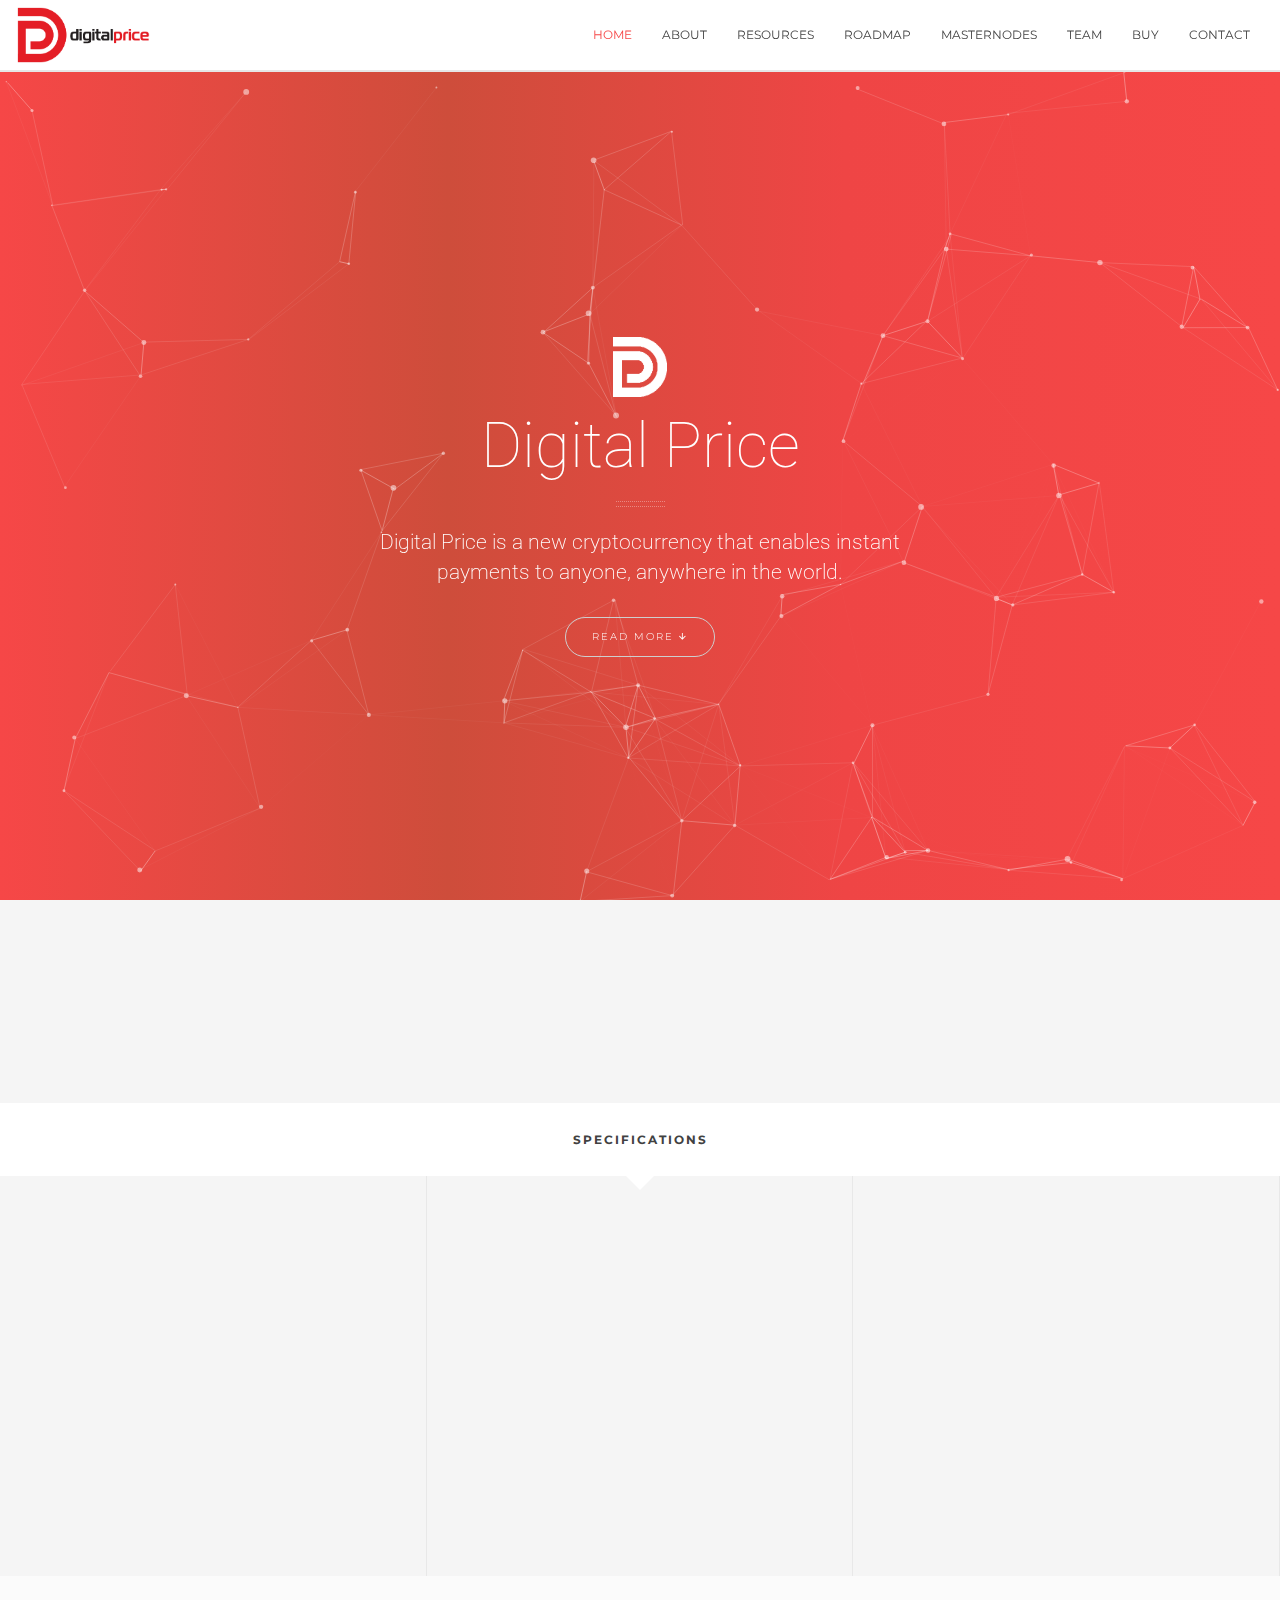
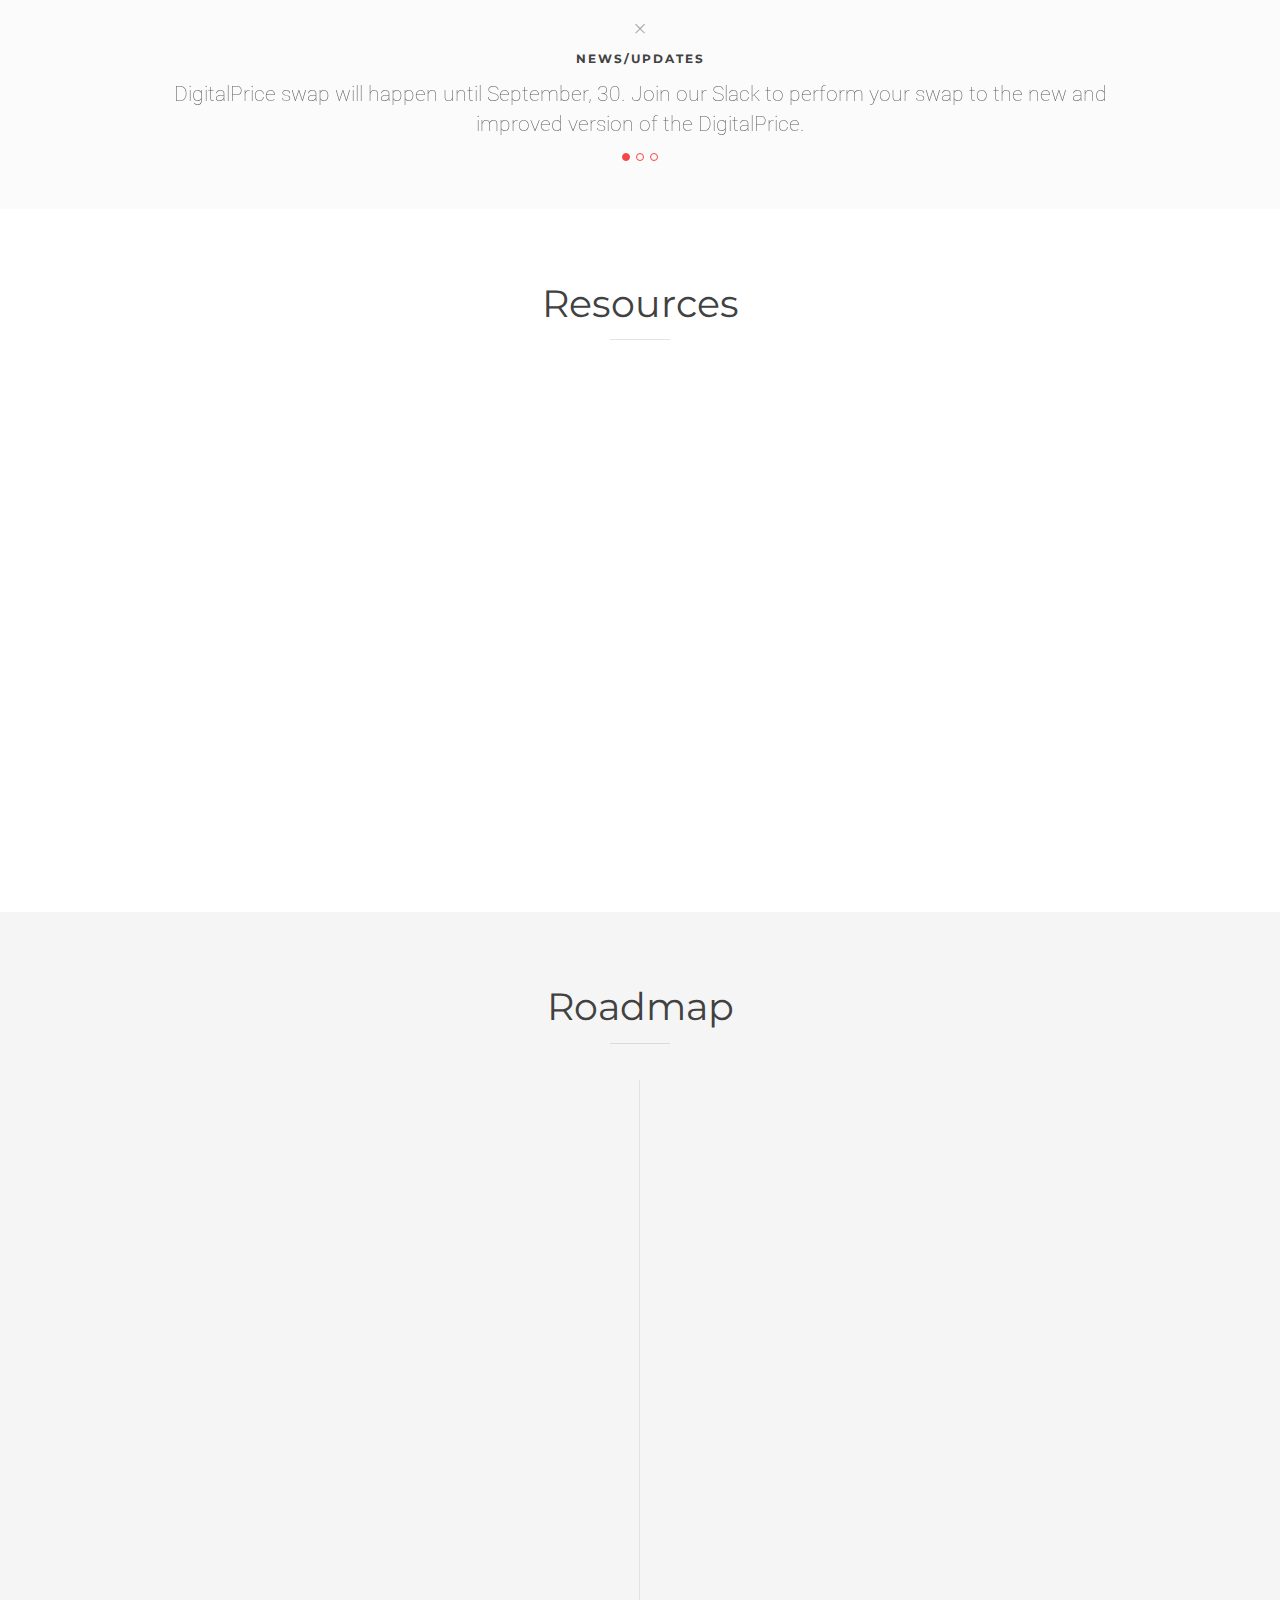
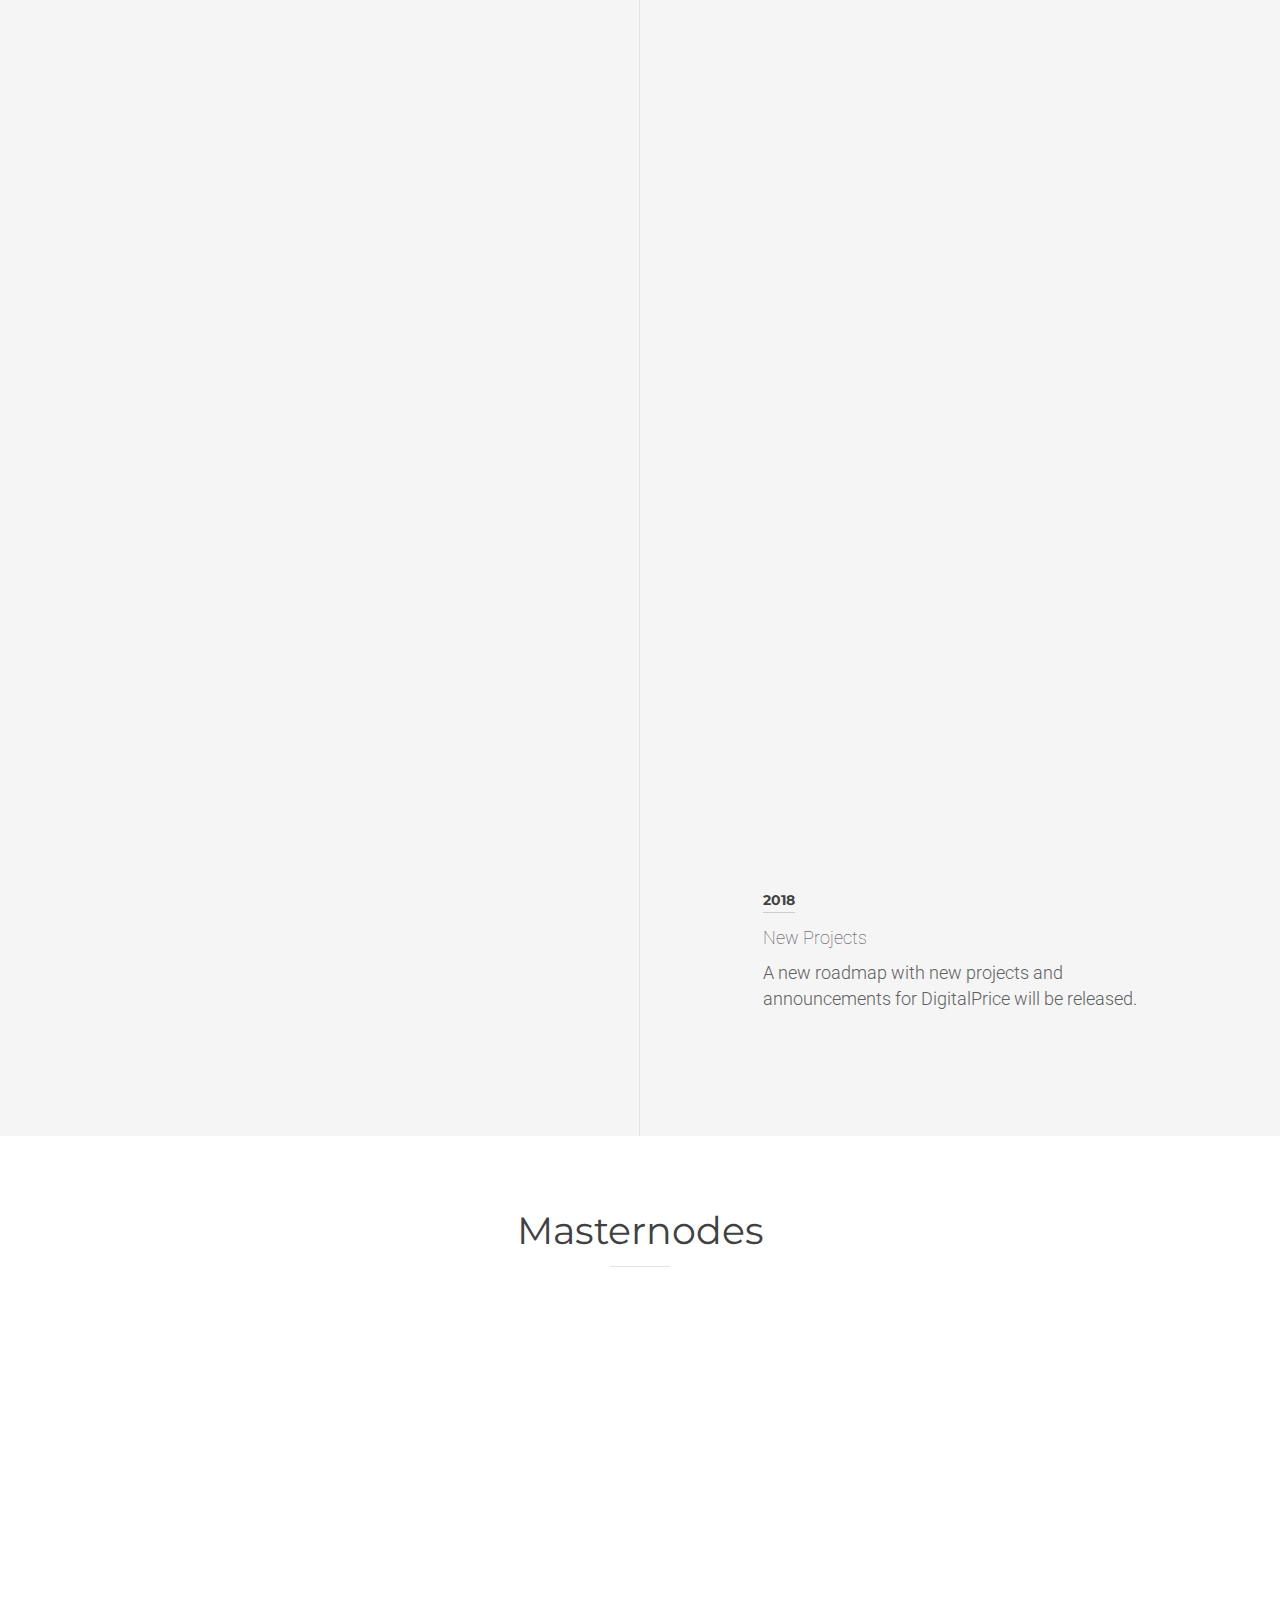
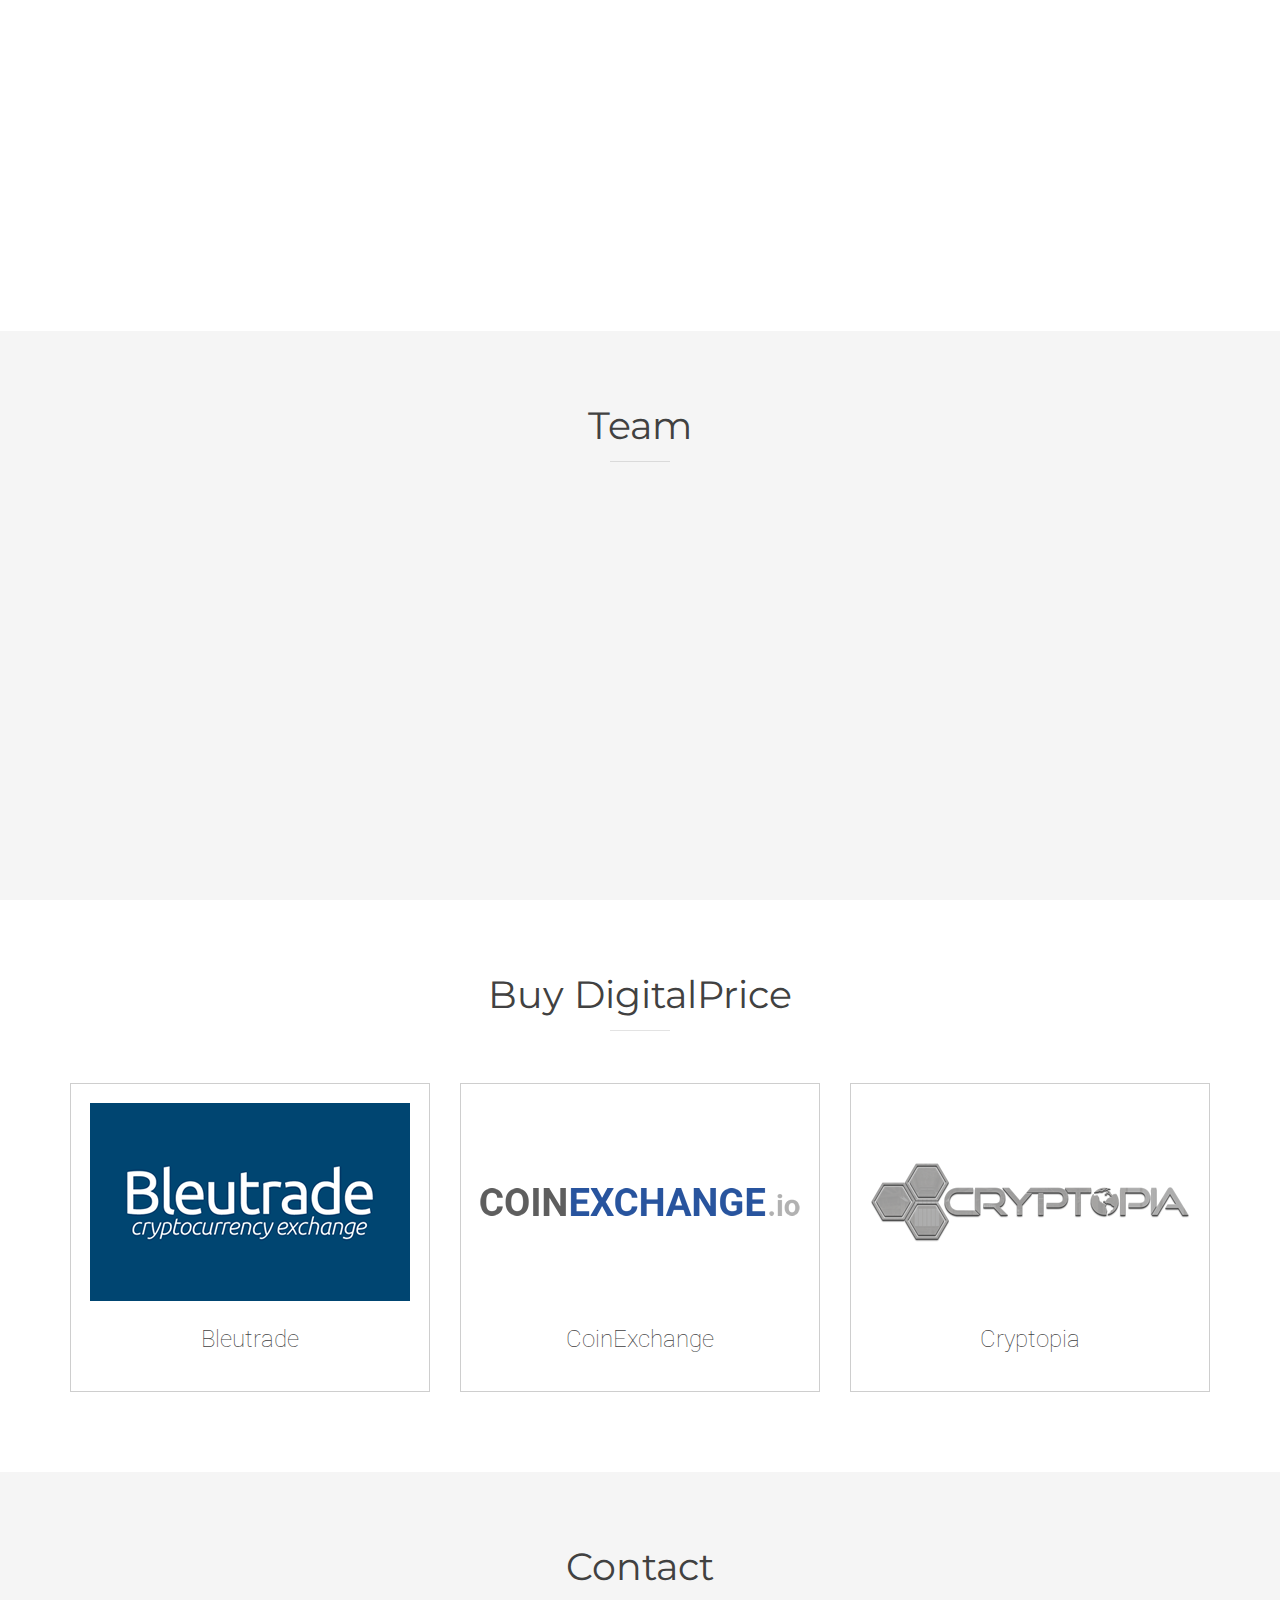
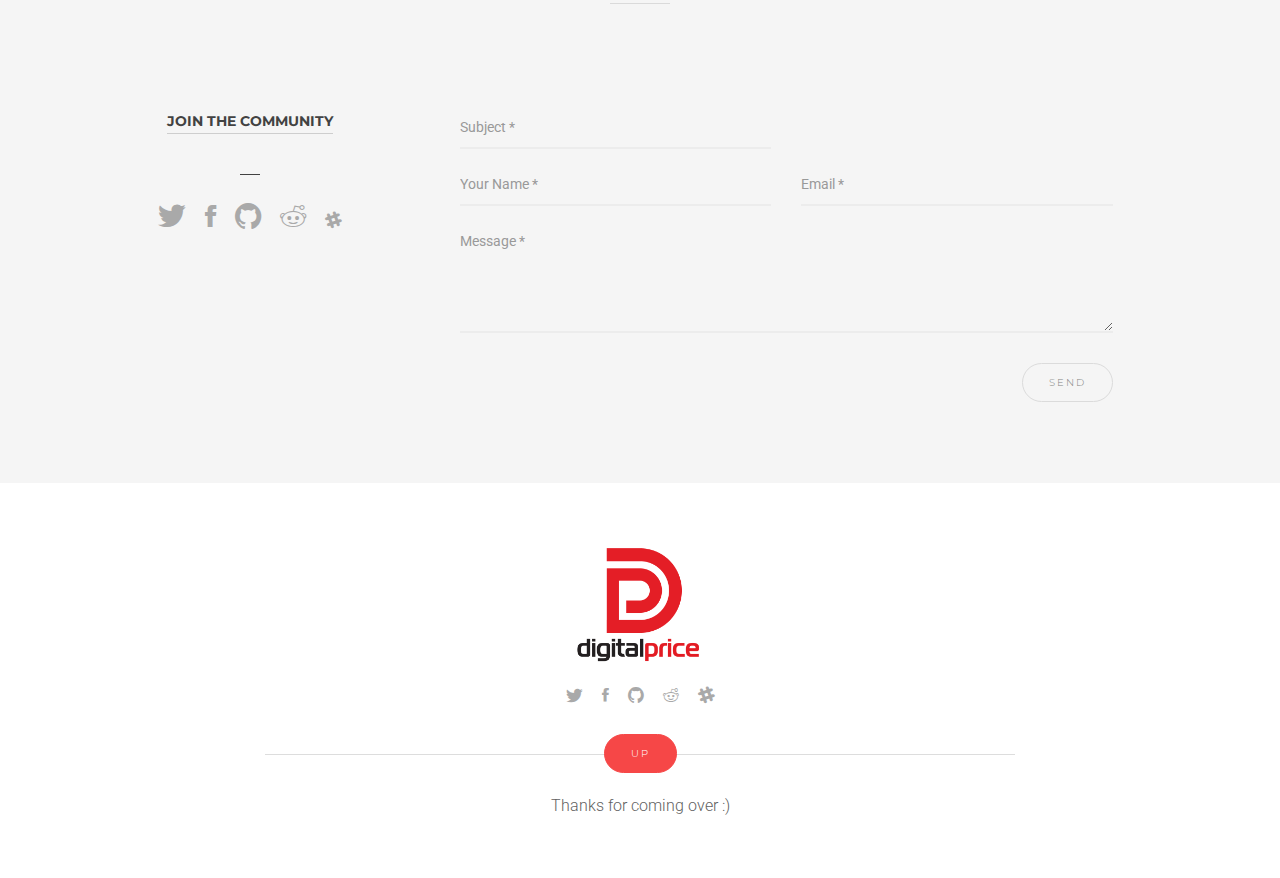
==== commit 69740ae9: "Update social networks" ====
--- a/index.html
+++ b/index.html
@@ -354,7 +354,7 @@
 
 						<!-- Item 3 -->
 						<li>
-							<div class="timeline-image scaleReveal animate-color-2"><span class="ion-load-c"></span></div>
+							<div class="timeline-image scaleReveal animate-color-3"><span class="ion-checkmark-round"></span></div>
 							<div class="timeline-panel leftReveal">
 								<div class="timeline-heading">
 									<h5 class="heading-1 mb15">Sept-Oct 2017</h5>
@@ -367,7 +367,7 @@
 
 						<!-- Item 4 -->
 						<li class="timeline-inverted">
-							<div  class="timeline-image scaleReveal animate-color-9"><span class="ion-android-time"></span></div>
+							<div  class="timeline-image scaleReveal animate-color-3"><span class="ion-checkmark-round"></span></div>
 							<div class="timeline-panel rightReveal">
 								<div class="timeline-heading">
 									<h5 class="heading-1 mb15">Nov-Dec 2017</h5>
@@ -379,12 +379,24 @@
 							</div>
 						</li>
 
-						<!-- Item 3 -->
 						<li>
-							<div class="timeline-image scaleReveal animate-color-9"><span class="ion-android-time"></span></div>
+							<div class="timeline-image scaleReveal animate-color-3"><span class="ion-checkmark-round"></span></div>
 							<div class="timeline-panel leftReveal">
 								<div class="timeline-heading">
 									<h5 class="heading-1 mb15">Early 2018</h5>
+									<h4 class="subheading"><a href="https://scrypto.io" target="_blank">Scrypto Social Network</a></h4>
+								</div>
+								<div class="timeline-body"> <p>Scrypto (<a href="http://scrypto.io" taret="_blank">http://scrypto.io</a>) is a Social media platform with features like: fast exchange of information, live chat, cryptocurrency communities and post stimulation with various coins. </p>
+								</div>
+							</div>
+						</li>
+
+						<!-- Item 3 -->
+						<li class="timeline-inverted">
+							<div class="timeline-image scaleReveal animate-color-9"><span class="ion-android-time"></span></div>
+							<div class="timeline-panel right">
+								<div class="timeline-heading">
+									<h5 class="heading-1 mb15">2018</h5>
 									<h4 class="subheading">New Projects</h4>
 								</div>
 								<div class="timeline-body"> <p>A new roadmap with new projects and announcements for DigitalPrice will be released.</p>
@@ -861,10 +873,10 @@
 				<div class="col-sm-5 col-lg-4 text-center">
 					<h5 class="heading-1 mb20">Join the Community</h5>
 					<hr class="mini-hr">
-					<a href="https://twitter.com/digitalprice_" target="_blank"><span class="ion-social-twitter social-icons-dark-hover community_icon mr15"></span></a>
+					<a href="https://twitter.com/digitalpriceorg" target="_blank"><span class="ion-social-twitter social-icons-dark-hover community_icon mr15"></span></a>
 	                <a href="https://www.facebook.com/DigitalPriceTM/" target="_blank"><span class="ion-social-facebook social-icons-dark-hover mr15 community_icon"></span></a>
 	                <a href="https://github.com/DigitalPrice" target="_blank"><span class="ion-social-github social-icons-dark-hover mr15 community_icon"></span></a>
-	                <a href="https://www.reddit.com/r/DigitalPrice/" target="_blank"><span class="ion-social-reddit-outline social-icons-dark-hover mr15 community_icon"></span></a>
+	                <a href="https://www.reddit.com/r/DigitalPriceOrg/" target="_blank"><span class="ion-social-reddit-outline social-icons-dark-hover mr15 community_icon"></span></a>
 	                <a href="https://join.slack.com/t/digitalprice-team/shared_invite/enQtMjQ2MDA0OTEwMTQ2LWFkNDMzMTk4MTBjZTUzYjA5OTY5ZTIwYjg4ZTFlZDg2MzBlMjk5Y2Q4OGI1NWQzMTgwODQ1MGM1ODU5ZmMzYmY" target="_blank"><span class="fa fa-slack social-icons-dark-hover community_icon"></span></a>
 				</div><!-- /.column -->
 				<div class="col-sm-6 col-lg-7 mt30-xs">
@@ -929,10 +941,10 @@
 			<div class="row">
 				<div class="col-sm-8 col-sm-offset-2 text-center">
 					<span class="logo"><img src="images/logoshort.png" alt="" style="height: 120px; margin-bottom: 20px"></span><br>
-					<a href="https://twitter.com/digitalprice_" target="_blank"><span class="ion-social-twitter social-icons-dark-hover mr15"></span></a>
+					<a href="https://twitter.com/digitalpriceorg" target="_blank"><span class="ion-social-twitter social-icons-dark-hover mr15"></span></a>
 	                <a href="https://www.facebook.com/DigitalPriceTM/" target="_blank"><span class="ion-social-facebook social-icons-dark-hover mr15"></span></a>
 	                <a href="https://github.com/DigitalPrice" target="_blank"><span class="ion-social-github social-icons-dark-hover mr15"></span></a>
-	                <a href="https://www.reddit.com/r/DigitalPrice/" target="_blank"><span class="ion-social-reddit-outline mr15 social-icons-dark-hover"></span></a>
+	                <a href="https://www.reddit.com/r/DigitalPriceOrg/" target="_blank"><span class="ion-social-reddit-outline mr15 social-icons-dark-hover"></span></a>
 	                <a href="https://join.slack.com/t/digitalprice-team/shared_invite/enQtMjQ2MDA0OTEwMTQ2LWFkNDMzMTk4MTBjZTUzYjA5OTY5ZTIwYjg4ZTFlZDg2MzBlMjk5Y2Q4OGI1NWQzMTgwODQ1MGM1ODU5ZmMzYmY" target="_blank"><span class="fa fa-slack social-icons-dark-hover"></span></a>
 				</div>
 			</div>
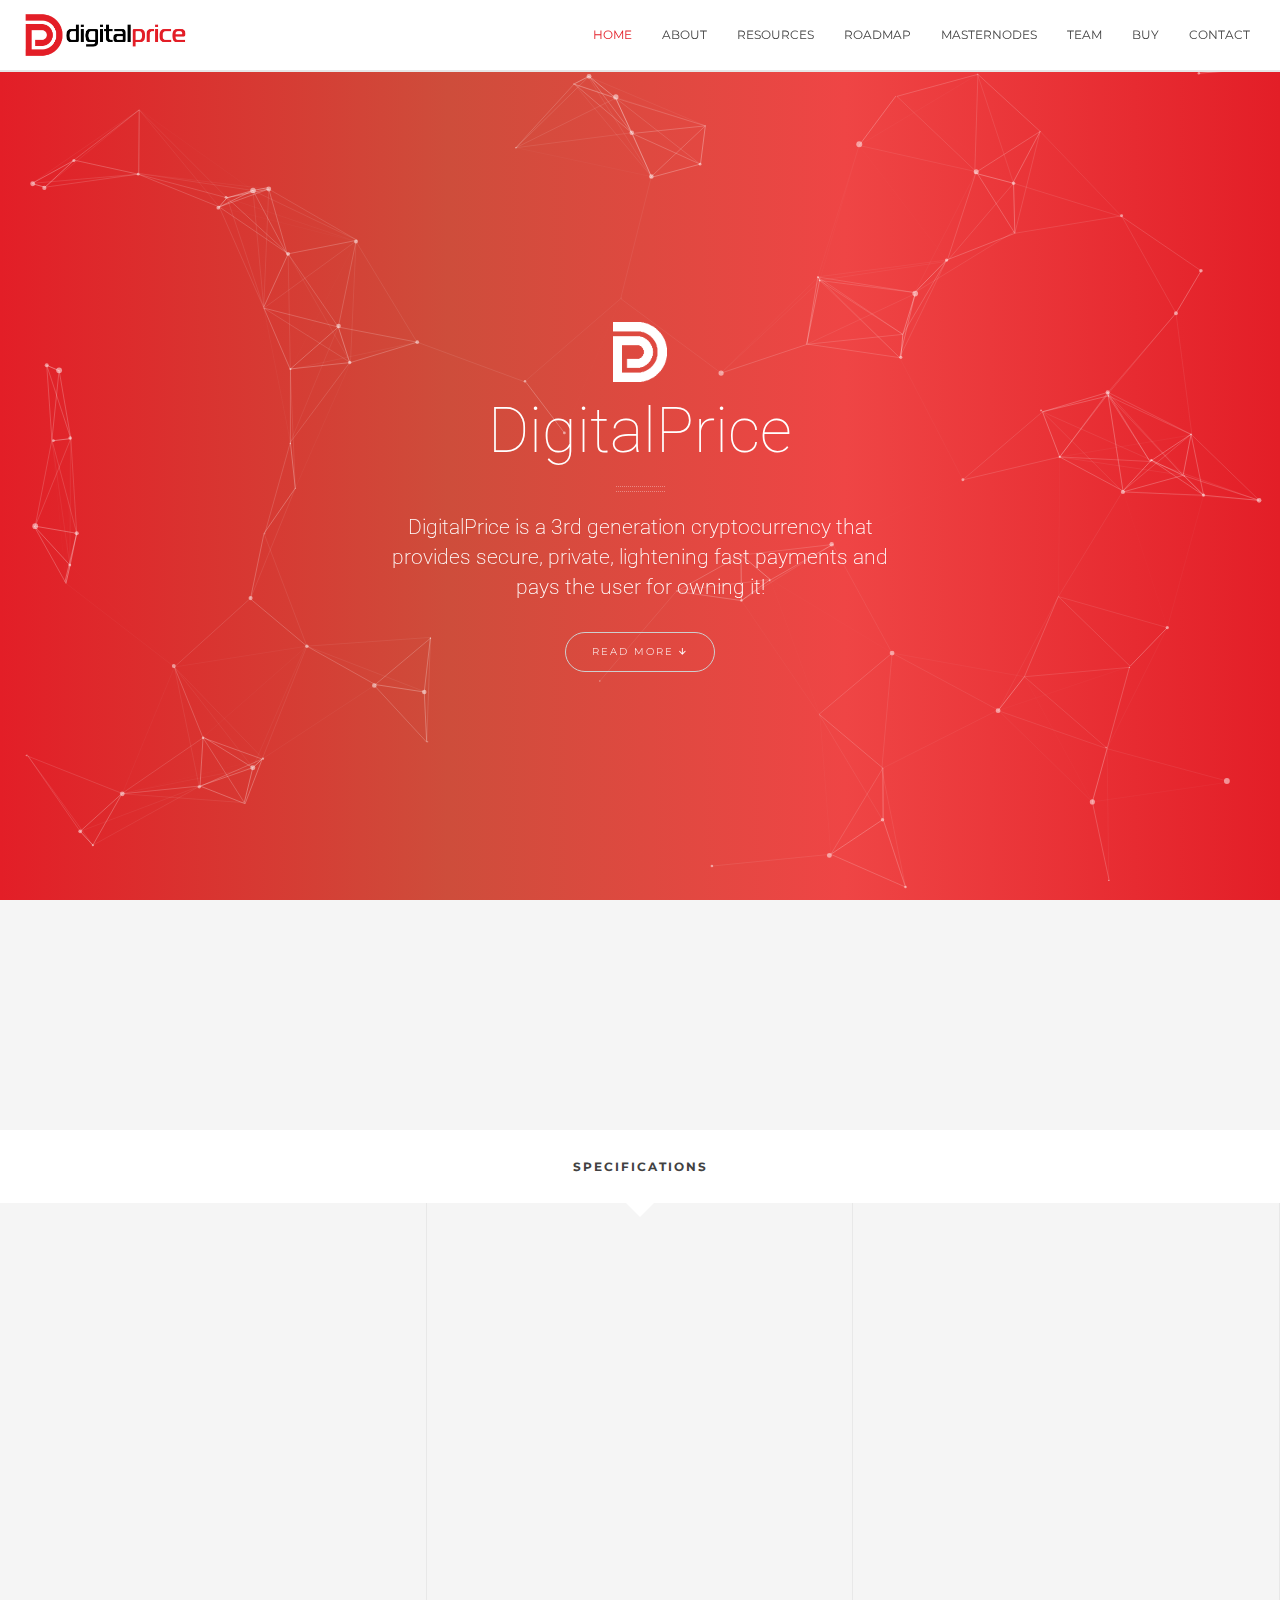
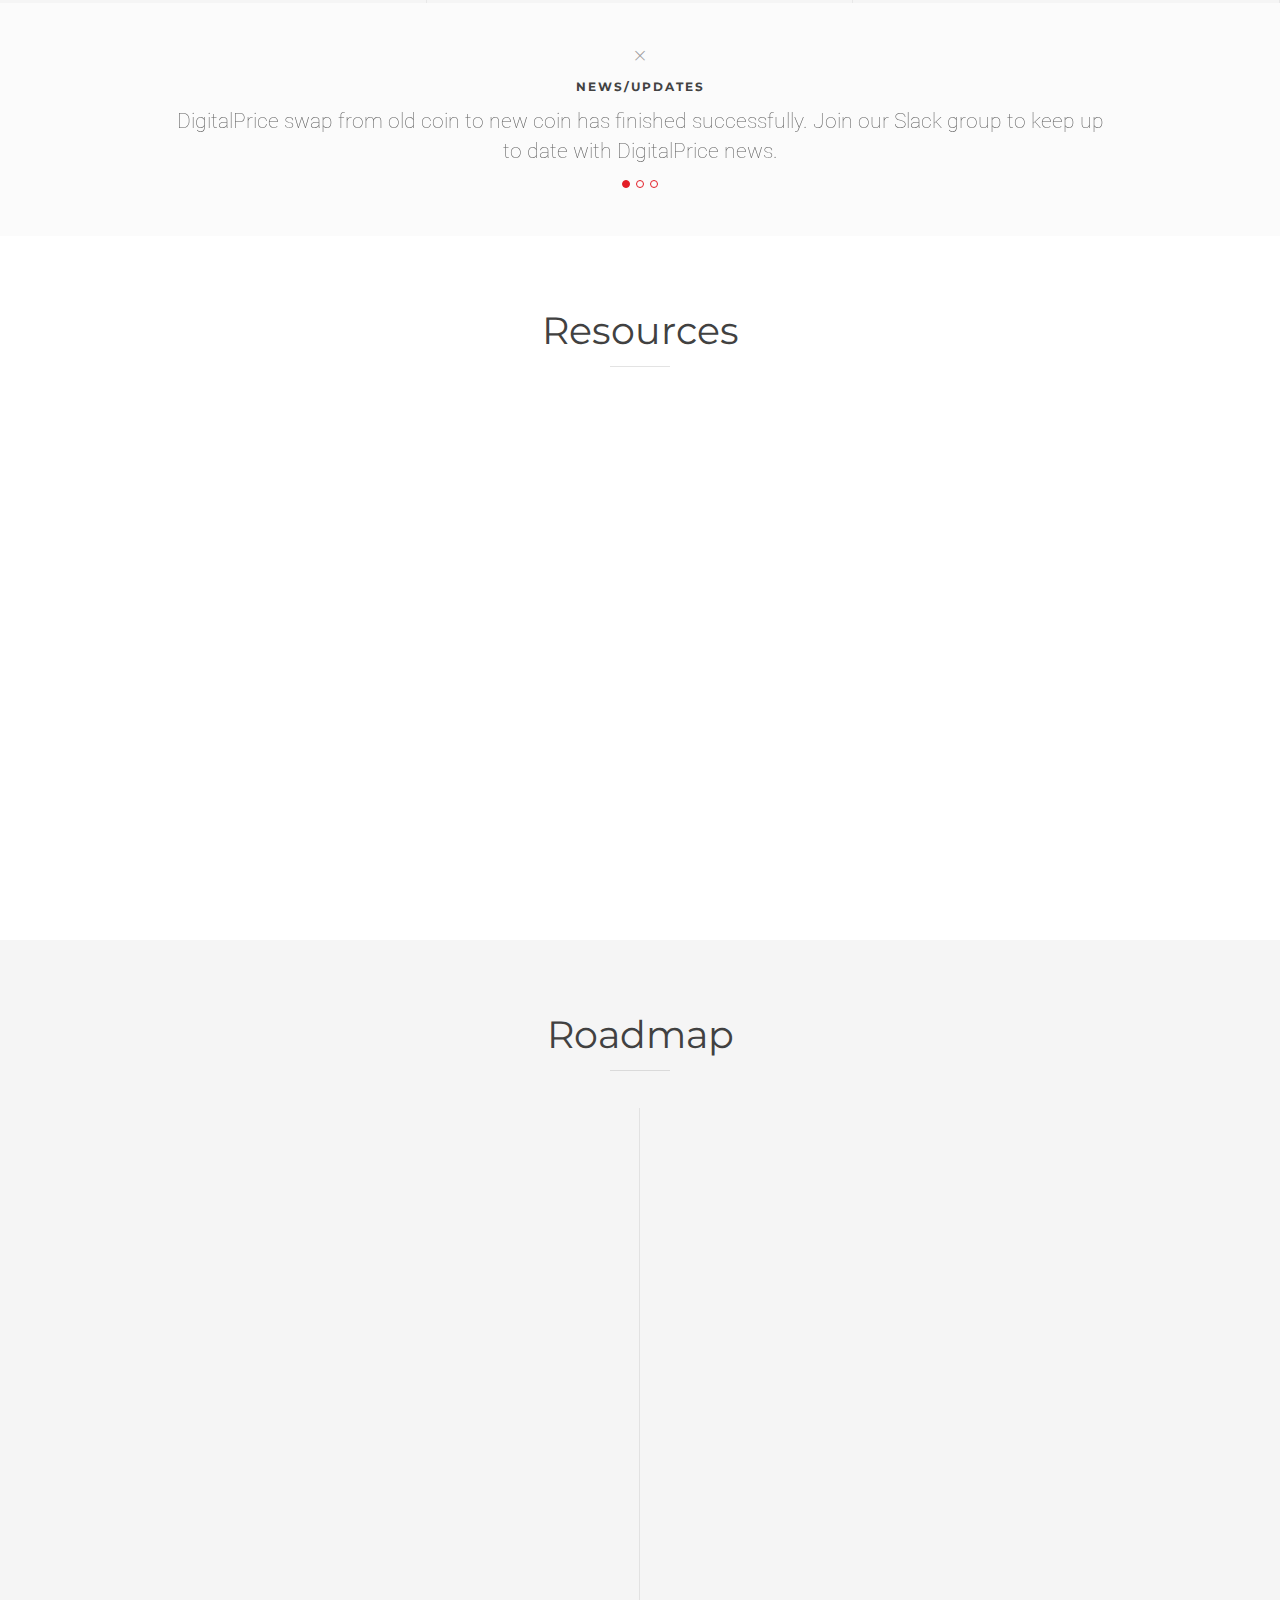
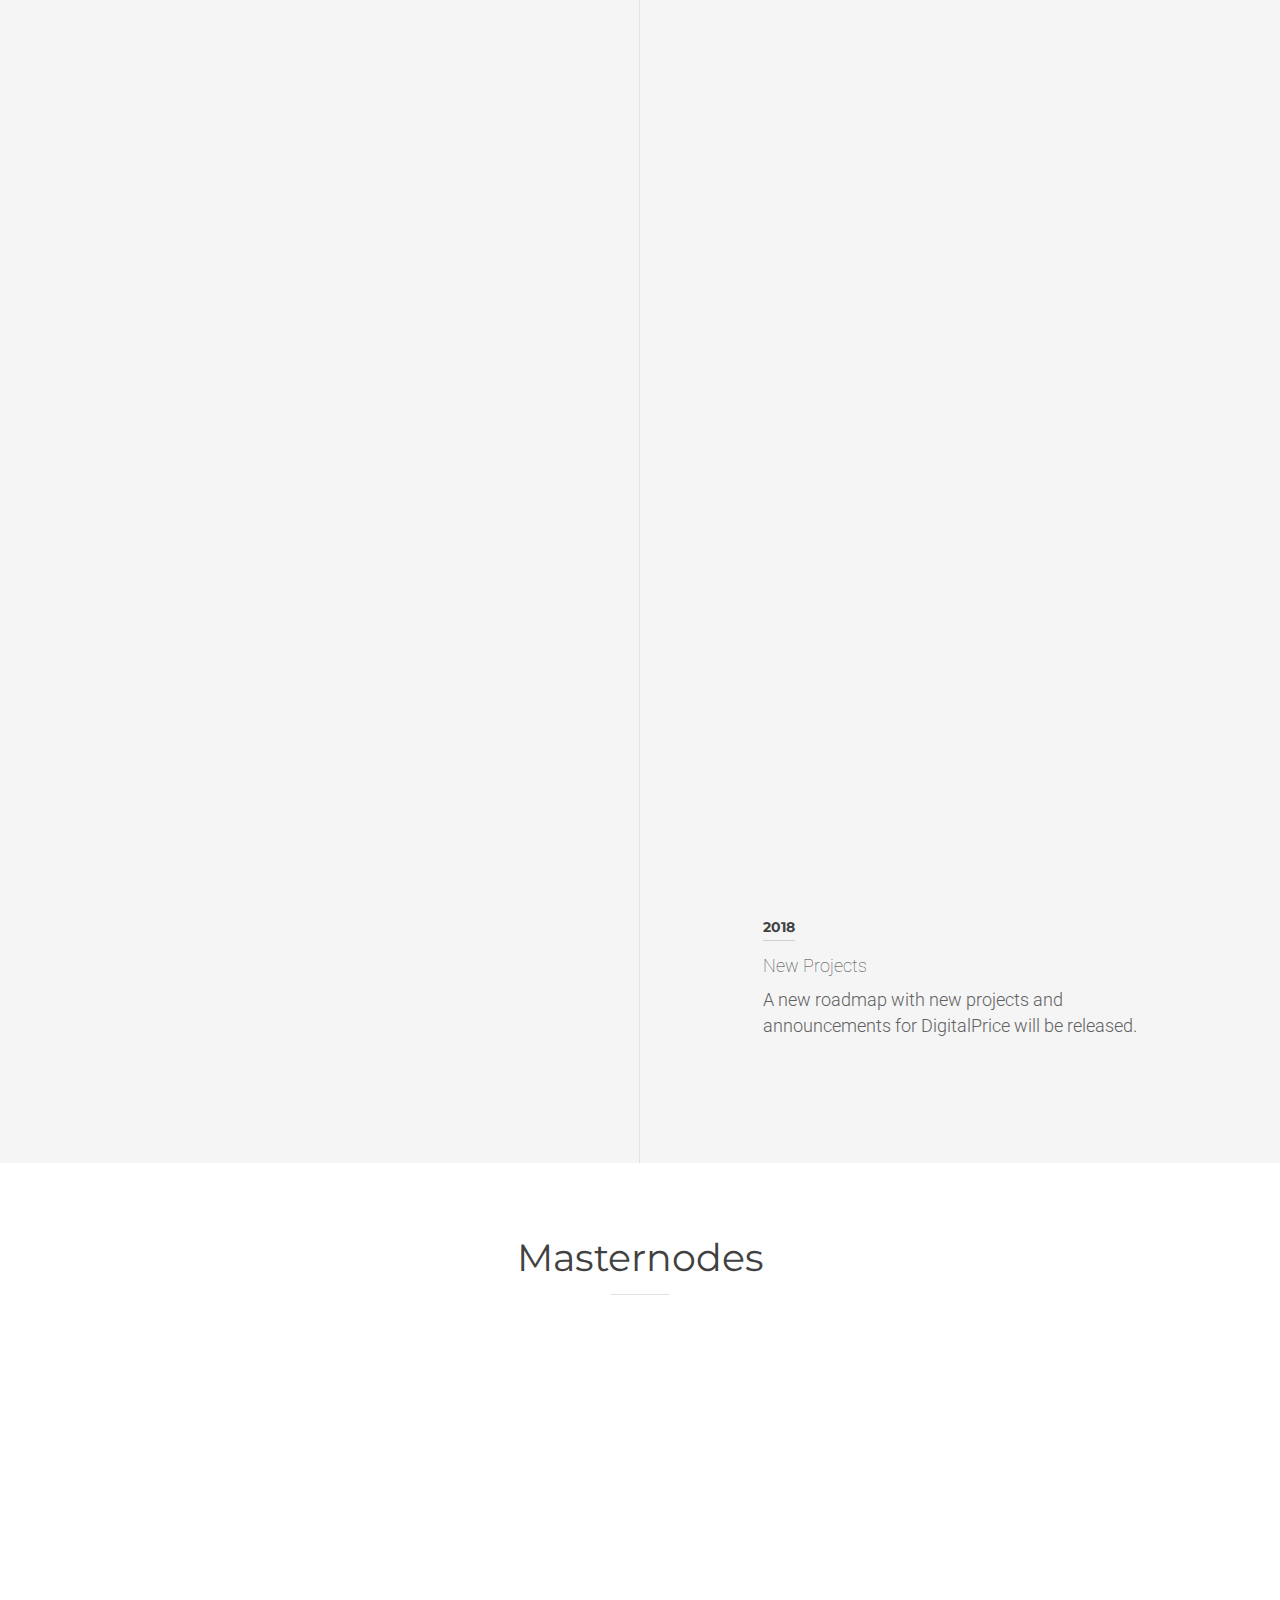
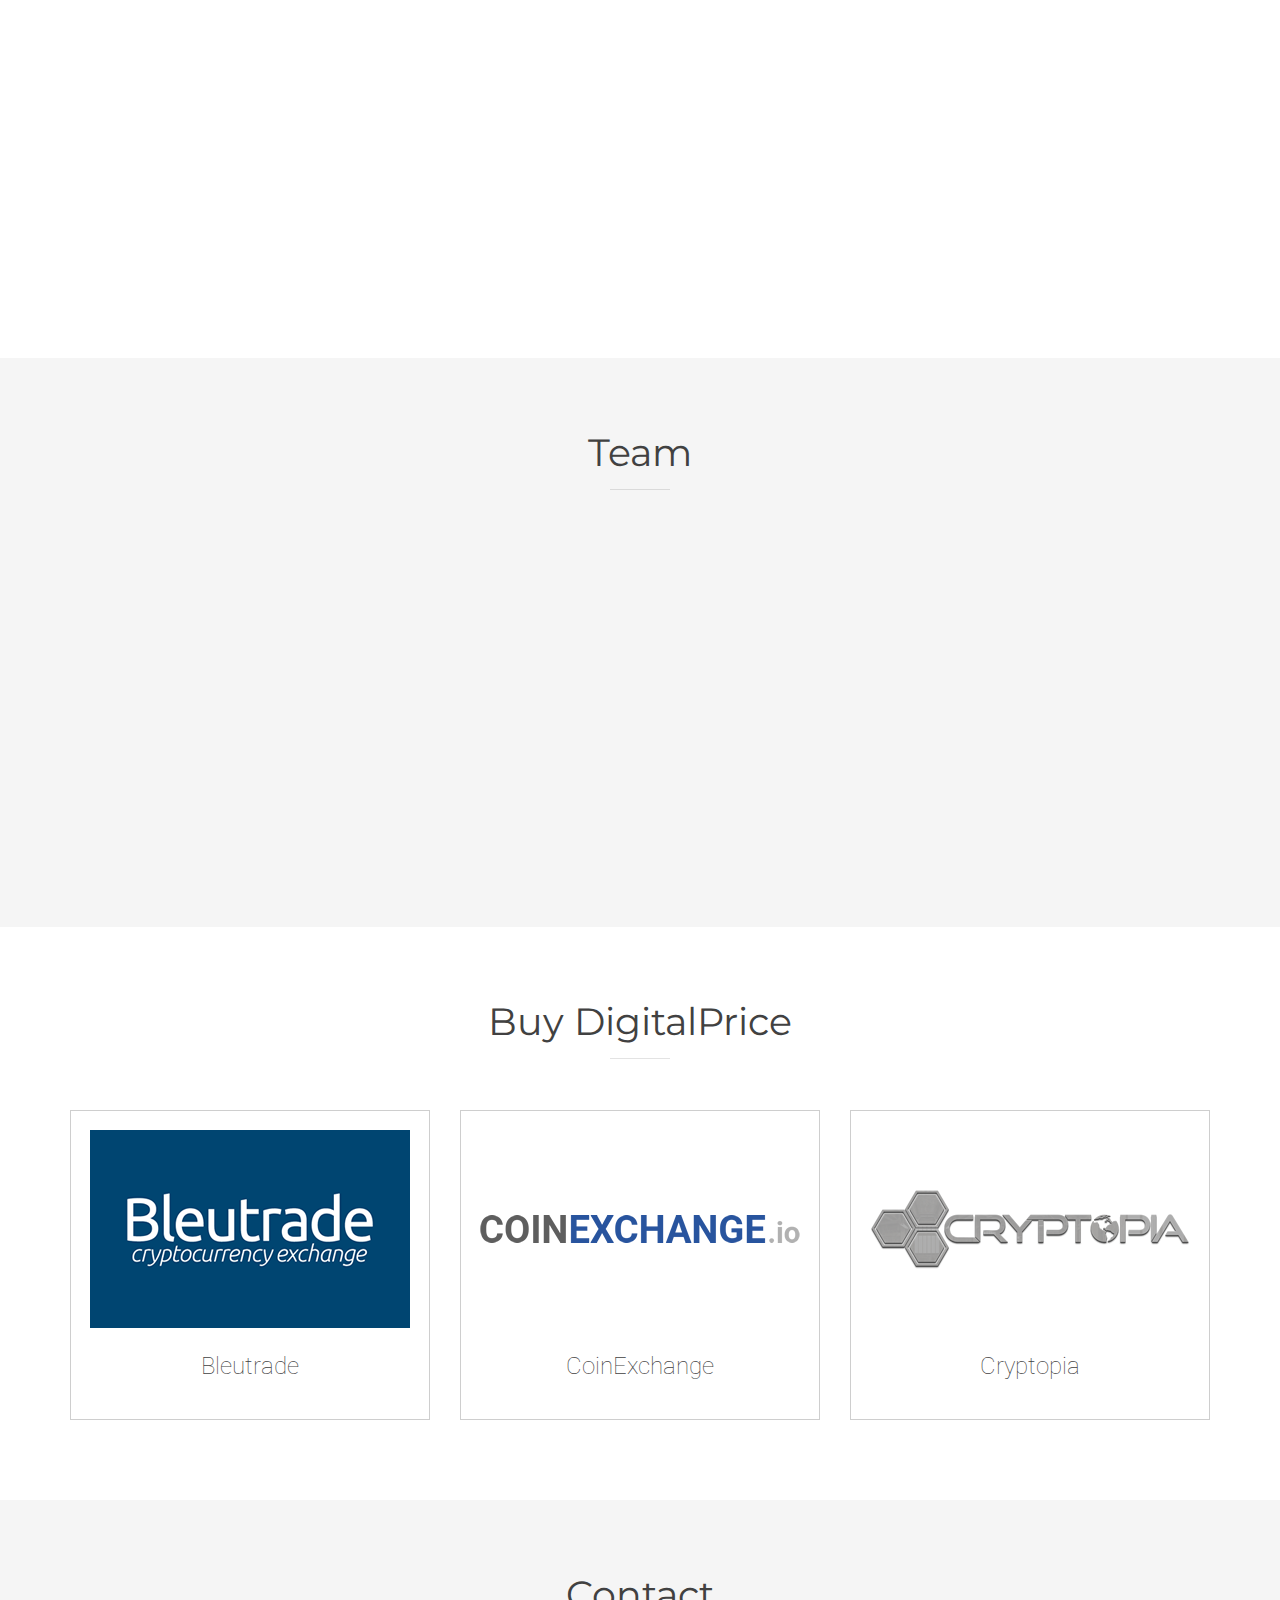
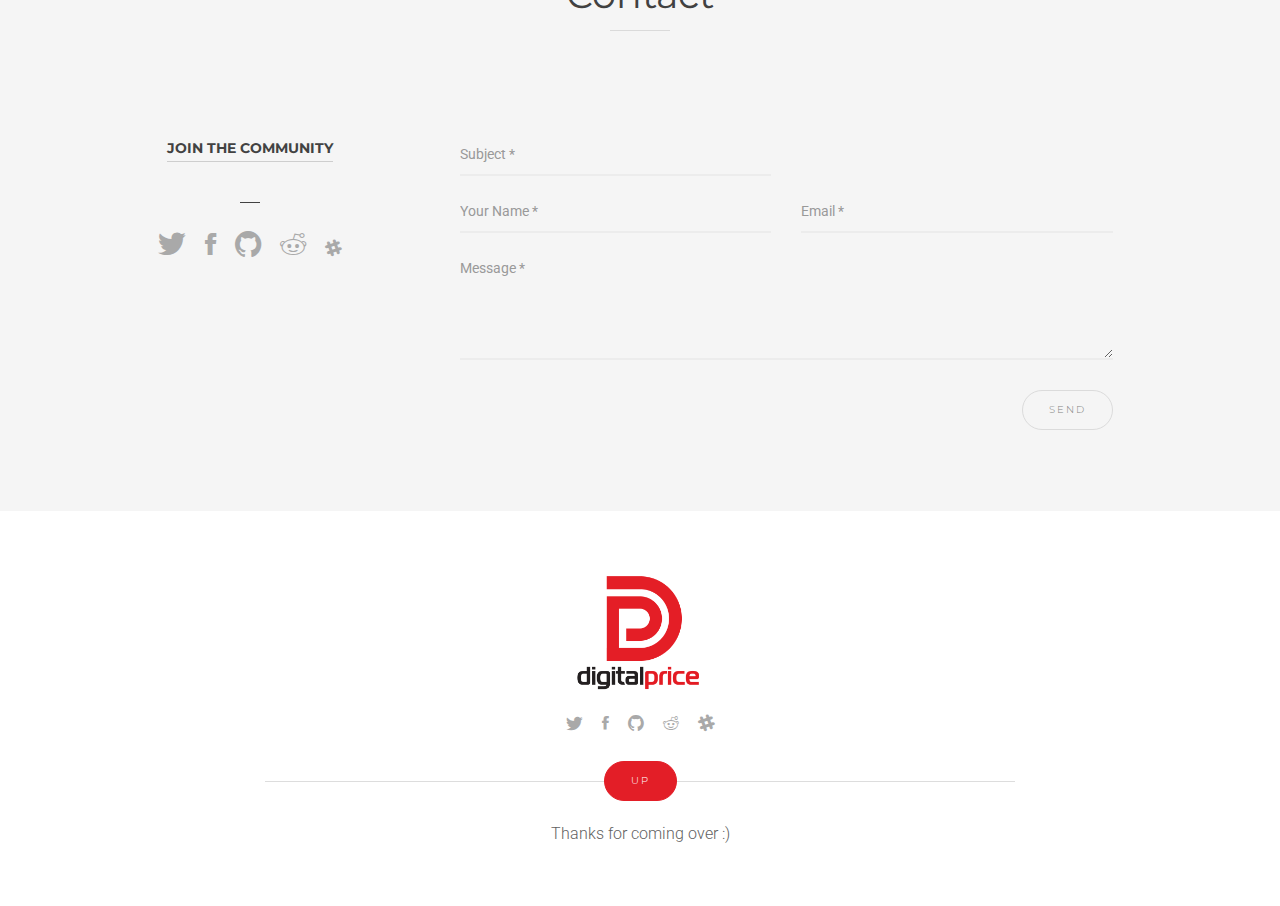
==== commit a222951e: "Style adjustments" ====
--- a/index.html
+++ b/index.html
@@ -65,7 +65,7 @@
 							<span class="icon-bar"></span>
 							<span class="icon-bar"></span>
 						</button>
-						<a class="navbar-brand scroll-link" href="#home" data-id="home"><img class="logo" src="images/logodp1.png" alt=""></a>
+						<a class="navbar-brand scroll-link" href="#home" data-id="home"><img class="logo" src="images/logodp1.jpg" alt=""></a>
 					</div>
 
 					<!-- Collect the nav links, forms, and other content for toggling -->
@@ -97,12 +97,12 @@
 				<div id="scaleReveal" class="col-sm-8 col-sm-offset-2 col-lg-6 col-lg-offset-3 text-center">
 					<span class="big-logo"><img src="images/dp_white.png" alt="" style="height: 60px;"/></span>
 					<div class="ticker">
-						<h1>Digital Price</h1>
+						<h1>DigitalPrice</h1>
 						<h1>Full POS</h1>
 						<h1>Masternodes</h1>
 					</div>
 					<hr>
-					<p>Digital Price is a new cryptocurrency that enables instant payments to anyone, anywhere in the world.</p>
+					<p>DigitalPrice is a 3rd generation cryptocurrency that provides secure, private, lightening fast payments and pays the user for owning it!</p>
 					<a href="#ideology" data-id="ideology" class="scroll-link btn btn-default btn-white btn-lg mt15">Read More <span class="ion-android-arrow-down"></span></a>
 				</div><!-- /.column -->
 			</div><!-- /.vertical center -->
@@ -121,7 +121,7 @@
 						<h2 class="no-margin rotateLeftReveal">Hello.</h2>
 					</div>
 					<div class="col-lg-10 col-sm-9 mt30-xs">
-						<h3 class="no-margin rightReveal">DigitalPrice offers one of the best rewards for masternodes among all cryptocurrencies. We are a hard working team that wants to make create projects over the DigitalPrice blockchain.</h3>
+						<h3 class="no-margin rightReveal">The team at DigitalPrice believe dedication, hard work and clear vision has produced a Cryptocurrency with a bright future. DigitalPrice is a lightening fast, secure and private Cryptocurrency that generates revenue for the DigitalPrice user and provides the highest ROI for Masternode operators generating a staggering 66% block reward.</h3>
 					</div>
 				</div><!-- /.row -->
 			</div><!-- /.container -->
@@ -149,12 +149,12 @@
 							<div class="process-intro">
 								<h3 class="process-number">01</h3>
 								<div><span class="process-icons pe-7s-users rotateBottomReveal"></span></div>
-								<h2>Full Pos<br>Coin</h2>
+								<h2>Full POS<br>Coin</h2>
 							</div>
 							<div class="process-content">
 								<div><span class="process-icons pe-7s-users"></span></div>
-								<h2 class="mt15 mb20">Full Pos<br>Coin</h2>
-								<p class="no-margin">Pos provide increased protection to the network from malicions attacks</p>
+								<h2 class="mt15 mb20">Full POS<br>Coin</h2>
+								<p class="no-margin">POS (Proof of stake) provides protection to the DigitalPrice network from malicious attacks and provides the staking mechanism that generates revenue for DigitalPrice users.</p>
 							</div>
 						</div><!-- /.animation -->
 					</div><!-- /.column -->
@@ -209,7 +209,7 @@
 							<div class="carousel-inner">
 								<div class="active item">
 									<blockquote>
-										<p>DigitalPrice swap will happen until September, 30. Join our Slack to perform your swap to the new and improved version of the DigitalPrice.</p>
+										<p>DigitalPrice swap from old coin to new coin has finished successfully. Join our Slack group to keep up to date with DigitalPrice news.</p>
 									</blockquote>
 								</div>
 								<div class="item">
@@ -347,7 +347,7 @@
 									<h4 class="subheading">DigitalTrip Game</h4>
 								</div>
 								<div class="timeline-body">
-									<p>DigitalTrip is a browser 3D game to get DigitalPrice for free. Collect as many coins as possible each round. When the game is finished, you can receive DigitalPrice you've earned.</p>
+									<p>DigitalTrip is a browser 3D game which rewards the player with FREE DigitalPrice coins. Collect as many coins as possible each round. When the game is finished, you receive the DigitalPrice you've earned.</p>
 								</div>
 							</div>
 						</li>
@@ -478,8 +478,8 @@
 
 								<p><b>Requirements</b></p>
 								<ul>
-									<li>Digitalprice wallet running on your local computer with at least 25000 Digitalprice coins for every masternode</li>
-									<li>white static IP with open ports for masternodes</li>
+									<li>Digitalprice wallet running on your local computer with at least 25000 DigitalPrice coins for every masternode</li>
+									<li>White static IP with open ports for masternodes</li>
 								</ul>
 
 								<p><b>Step 1: Prepairing Masternodes</b></p>
--- a/css/colors/pinkish.css
+++ b/css/colors/pinkish.css
@@ -1,11 +1,11 @@
 /* =Common Styles
 -------------------------------------------------------------- */
 a {
-    color: #F64747;
+    color: #e31e27;
 }
 
 span.divider {
-    background-color: #F64747;
+    background-color: #e31e27;
 }
 
 textarea:hover, 
@@ -20,11 +20,11 @@
 #contact .form-control:focus,
 #contact .form-control:hover, 
 #contact .form-control:active { 
-    border-color: #F64747;
+    border-color: #e31e27;
 }
 
 #contact .has-error .checkbox, .has-error .checkbox-inline, .has-error .control-label, .has-error .help-block, .has-error .radio, .has-error .radio-inline, .has-error.checkbox label, .has-error.checkbox-inline label, .has-error.radio label, .has-error.radio-inline label {
-    color: #F64747;
+    color: #e31e27;
 }
 
 .demo_changer .demo-icon {
@@ -32,12 +32,12 @@
 }
 
 #royal_preloader.royal_preloader_number .royal_preloader_percentage:after {
-    border-left-color: #F64747;
+    border-left-color: #e31e27;
 }
 
 .nav-tabs>li.active>a, .nav-tabs>li.active>a:focus, .nav-tabs>li.active>a:hover {
-    background-color: #F64747;
-    border: 1px solid #F64747;
+    background-color: #e31e27;
+    border: 1px solid #e31e27;
     border-bottom: 2px solid #ce4d3b;
 }
 
@@ -50,42 +50,42 @@
 }
 
 a:focus, a:hover {
-    color: #F64747;
+    color: #e31e27;
 }
 
 ul.list-arrow-2-color li:before {
-    color: #F64747;
+    color: #e31e27;
 }
 
 ul.list-arrow-color li:before {
-    color: #F64747;
+    color: #e31e27;
 }
 
 /* =Buttons
 -------------------------------------------------------------- */
 .btn-default:hover {
-    background-color: #F64747;
-    border-color: #F64747;
+    background-color: #e31e27;
+    border-color: #e31e27;
 }
 
 .btn-default.active.focus, .btn-default.active:focus, .btn-default.active:hover, .btn-default:active.focus, .btn-default:active:focus, .btn-default:active:hover, .open>.dropdown-toggle.btn-default.focus, .open>.dropdown-toggle.btn-default:focus, .open>.dropdown-toggle.btn-default:hover {
-    background-color: #F64747;
-    border-color: #F64747;
+    background-color: #e31e27;
+    border-color: #e31e27;
 }
 
 .btn-default.active, .btn-default:active, .open>.dropdown-toggle.btn-default {
-    background-color: #F64747;
-    border-color: #F64747;
+    background-color: #e31e27;
+    border-color: #e31e27;
 }
 
 .btn-default.disabled.focus, .btn-default.disabled:focus, .btn-default.disabled:hover, .btn-default[disabled].focus, .btn-default[disabled]:focus, .btn-default[disabled]:hover, fieldset[disabled] .btn-default.focus, fieldset[disabled] .btn-default:focus, fieldset[disabled] .btn-default:hover {
-    background-color: #F64747;
-    border-color: #F64747;
+    background-color: #e31e27;
+    border-color: #e31e27;
 }
 
 .btn-primary {
-    background-color: #F64747;
-    border-color: #F64747;
+    background-color: #e31e27;
+    border-color: #e31e27;
 }
 
 .btn-primary:hover {
@@ -119,49 +119,49 @@
 }
 
 .btn-light:hover {
-    background-color: #F64747;
-    border-color: #F64747;
+    background-color: #e31e27;
+    border-color: #e31e27;
 }
 
 ul.social-buttons li a:hover,
 ul.social-buttons li a:focus,
 ul.social-buttons li a:active {
-    background-color: #F64747;
+    background-color: #e31e27;
 }
 
 /* =Progress Bars
 -------------------------------------------------------------- */
 .progress-bar {
-    background-color: #F64747;
+    background-color: #e31e27;
 }
 
 /* =Modals
 -------------------------------------------------------------- */
 .modal-header {
-	background: #f64747; /* Old browsers */
-	background: -moz-linear-gradient(left, #f64747 0%, #ce4d3b 35%, #ef4545 66%, #f64747 100%); /* FF3.6-15 */
-	background: -webkit-linear-gradient(left, #f64747 0%,#ce4d3b 35%,#ef4545 66%,#f64747 100%); /* Chrome10-25,Safari5.1-6 */
-	background: linear-gradient(to right, #f64747 0%,#ce4d3b 35%,#ef4545 66%,#f64747 100%); /* W3C, IE10+, FF16+, Chrome26+, Opera12+, Safari7+ */
-	filter: progid:DXImageTransform.Microsoft.gradient( startColorstr='#f64747', endColorstr='#f64747',GradientType=1 ); /* IE6-9 */
+	background: #e31e27; /* Old browsers */
+	background: -moz-linear-gradient(left, #e31e27 0%, #ce4d3b 35%, #ef4545 66%, #e31e27 100%); /* FF3.6-15 */
+	background: -webkit-linear-gradient(left, #e31e27 0%,#ce4d3b 35%,#ef4545 66%,#e31e27 100%); /* Chrome10-25,Safari5.1-6 */
+	background: linear-gradient(to right, #e31e27 0%,#ce4d3b 35%,#ef4545 66%,#e31e27 100%); /* W3C, IE10+, FF16+, Chrome26+, Opera12+, Safari7+ */
+	filter: progid:DXImageTransform.Microsoft.gradient( startColorstr='#e31e27', endColorstr='#e31e27',GradientType=1 ); /* IE6-9 */
 }
 
 a.thumbnail.active, a.thumbnail:focus, a.thumbnail:hover {
-    border-color: #F64747;
+    border-color: #e31e27;
 }
 
 /* =Navigation
 -------------------------------------------------------------- */
 .navbar-default .navbar-nav > .open > a, .navbar-default .navbar-nav > .open > a:focus, .navbar-default .navbar-nav > .open > a:hover {
-    color: #F64747;
+    color: #e31e27;
 }
 
 .navbar-default .navbar-nav > .active > a, .navbar-default .navbar-nav > .active > a:focus, .navbar-default .navbar-nav > .active > a:hover {
-    color: #F64747;
+    color: #e31e27;
 }
 
 .navbar-default .navbar-toggle {
-    border-color: #F64747;
-    background-color: #F64747;
+    border-color: #e31e27;
+    background-color: #e31e27;
 }
 
 .navbar-default .navbar-toggle:focus, .navbar-default .navbar-toggle:hover {
@@ -171,50 +171,50 @@
 /* =Jumbotron Main
 -------------------------------------------------------------- */
 #particles-js {
-	background: #f64747; /* Old browsers */
-	background: -moz-linear-gradient(left, #f64747 0%, #ce4d3b 35%, #ef4545 66%, #f64747 100%); /* FF3.6-15 */
-	background: -webkit-linear-gradient(left, #f64747 0%,#ce4d3b 35%,#ef4545 66%,#f64747 100%); /* Chrome10-25,Safari5.1-6 */
-	background: linear-gradient(to right, #f64747 0%,#ce4d3b 35%,#ef4545 66%,#f64747 100%); /* W3C, IE10+, FF16+, Chrome26+, Opera12+, Safari7+ */
-	filter: progid:DXImageTransform.Microsoft.gradient( startColorstr='#f64747', endColorstr='#f64747',GradientType=1 ); /* IE6-9 */
+	background: #e31e27; /* Old browsers */
+	background: -moz-linear-gradient(left, #e31e27 0%, #ce4d3b 35%, #ef4545 66%, #e31e27 100%); /* FF3.6-15 */
+	background: -webkit-linear-gradient(left, #e31e27 0%,#ce4d3b 35%,#ef4545 66%,#e31e27 100%); /* Chrome10-25,Safari5.1-6 */
+	background: linear-gradient(to right, #e31e27 0%,#ce4d3b 35%,#ef4545 66%,#e31e27 100%); /* W3C, IE10+, FF16+, Chrome26+, Opera12+, Safari7+ */
+	filter: progid:DXImageTransform.Microsoft.gradient( startColorstr='#e31e27', endColorstr='#e31e27',GradientType=1 ); /* IE6-9 */
 }
 
 /* =Our Process
 -------------------------------------------------------------- */
 #our-process .process-icons {
-	color: #F64747;
+	color: #e31e27;
 }
 
 /* =Testimonial
 -------------------------------------------------------------- */
 .fade-quote-carousel.carousel .carousel-indicators .active {
-	background-color: #F64747;
+	background-color: #e31e27;
 }
 
 .fade-quote-carousel.carousel .carousel-indicators > li {
-	border: 1px solid #F64747;
+	border: 1px solid #e31e27;
 }
 
 /* =Services
 -------------------------------------------------------------- */
 .services-icon { 
     font-size: 40px;
-    color: #F64747;
+    color: #e31e27;
 }
 
 /* =About
 -------------------------------------------------------------- */
 .basic-carousel.carousel .carousel-indicators > li {
-	border: 1px solid #F64747;
+	border: 1px solid #e31e27;
 }
 
 .basic-carousel.carousel .carousel-indicators .active {
-	background-color: #F64747;
+	background-color: #e31e27;
 }
 
 /* =Our Count
 -------------------------------------------------------------- */
 #masternodes .item > .circle-hold {
-    background-color: #F64747;
+    background-color: #e31e27;
 }
 
 /* =Team
@@ -226,23 +226,23 @@
 /* =Work
 -------------------------------------------------------------- */
 span.portfolio-hover {
-	background: #f64747; /* Old browsers */
-	background: -moz-linear-gradient(left, #f64747 0%, #ce4d3b 35%, #ef4545 66%, #f64747 100%); /* FF3.6-15 */
-	background: -webkit-linear-gradient(left, #f64747 0%,#ce4d3b 35%,#ef4545 66%,#f64747 100%); /* Chrome10-25,Safari5.1-6 */
-	background: linear-gradient(to right, #f64747 0%,#ce4d3b 35%,#ef4545 66%,#f64747 100%); /* W3C, IE10+, FF16+, Chrome26+, Opera12+, Safari7+ */
-	filter: progid:DXImageTransform.Microsoft.gradient( startColorstr='#f64747', endColorstr='#f64747',GradientType=1 ); /* IE6-9 */
+	background: #e31e27; /* Old browsers */
+	background: -moz-linear-gradient(left, #e31e27 0%, #ce4d3b 35%, #ef4545 66%, #e31e27 100%); /* FF3.6-15 */
+	background: -webkit-linear-gradient(left, #e31e27 0%,#ce4d3b 35%,#ef4545 66%,#e31e27 100%); /* Chrome10-25,Safari5.1-6 */
+	background: linear-gradient(to right, #e31e27 0%,#ce4d3b 35%,#ef4545 66%,#e31e27 100%); /* W3C, IE10+, FF16+, Chrome26+, Opera12+, Safari7+ */
+	filter: progid:DXImageTransform.Microsoft.gradient( startColorstr='#e31e27', endColorstr='#e31e27',GradientType=1 ); /* IE6-9 */
 }
 
 .portfolio-links:hover {
-    color: #F64747;
+    color: #e31e27;
 }
 
 /* =Pricing
 -------------------------------------------------------------- */
 .plan li > strong {
-	color: #F64747;
+	color: #e31e27;
 }
 
 .plan.featured:hover li.plan-name {
-	background: #F64747;
+	background: #e31e27;
 }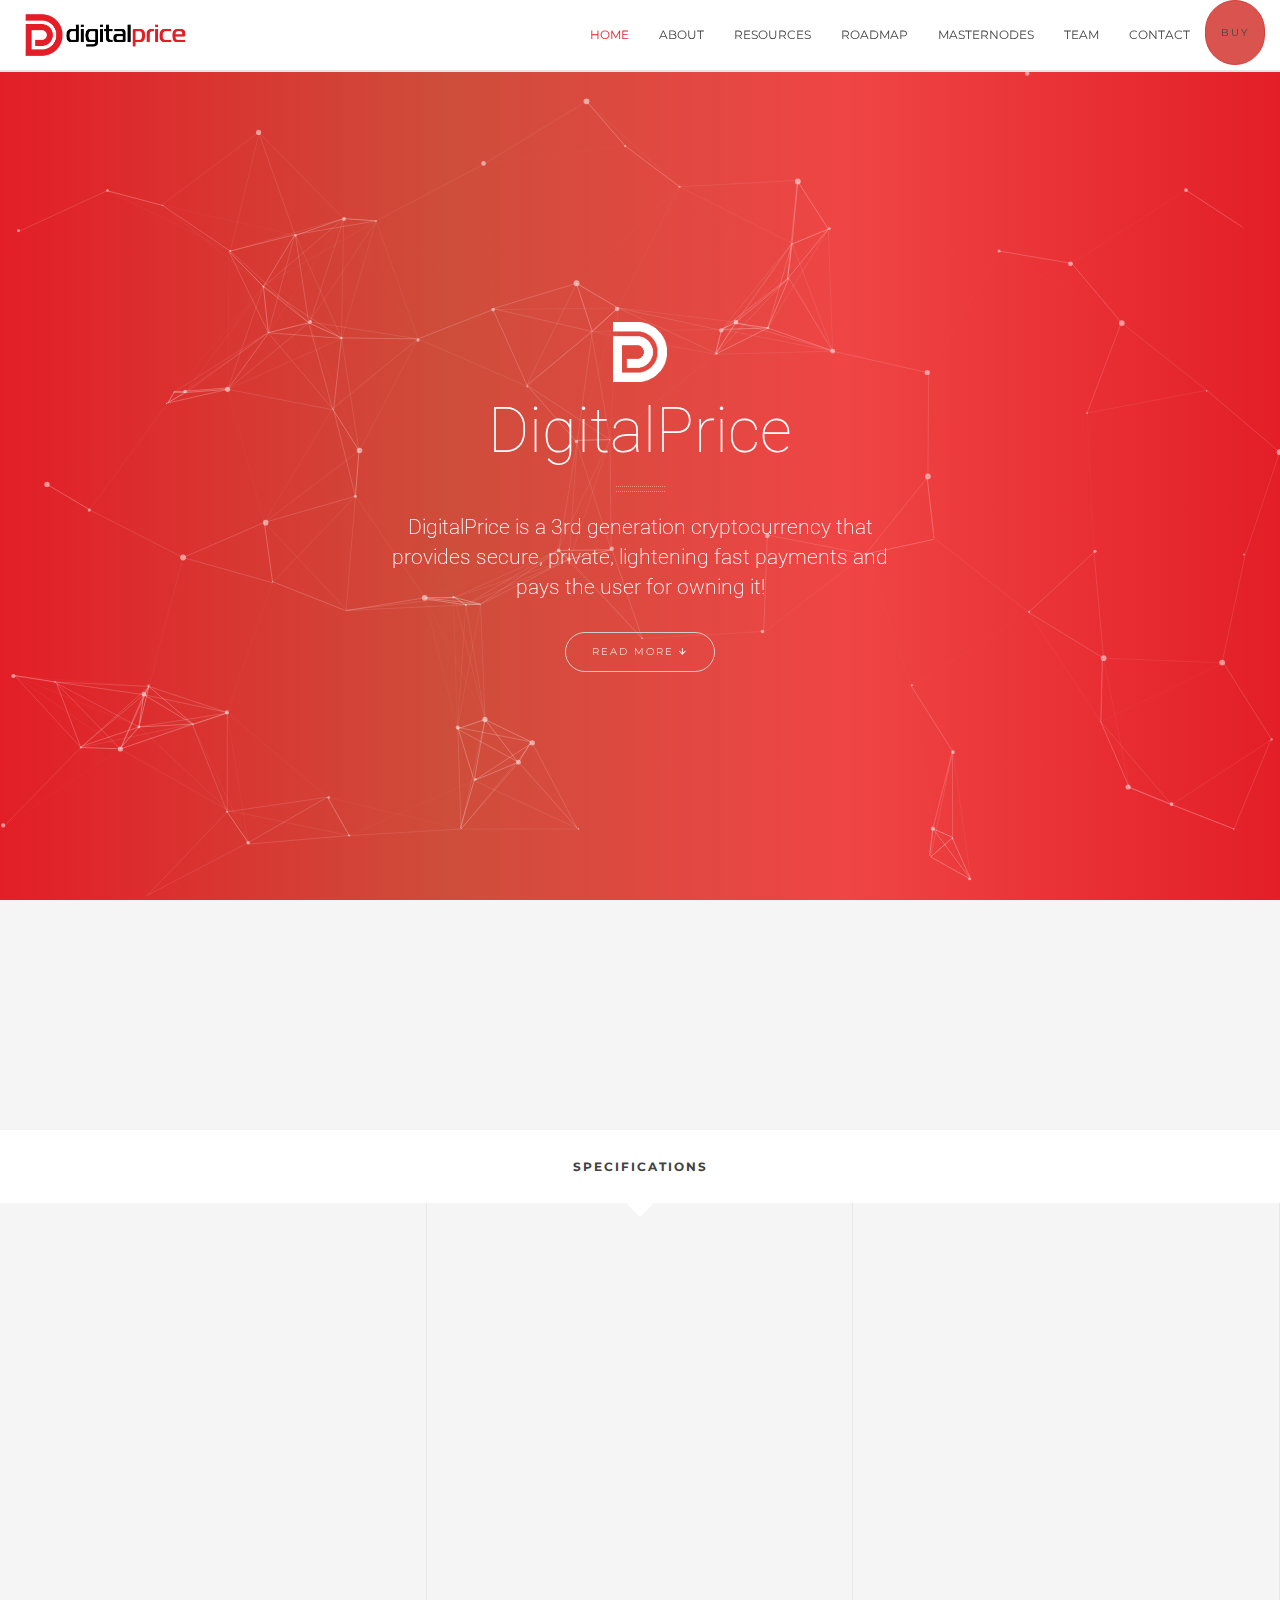
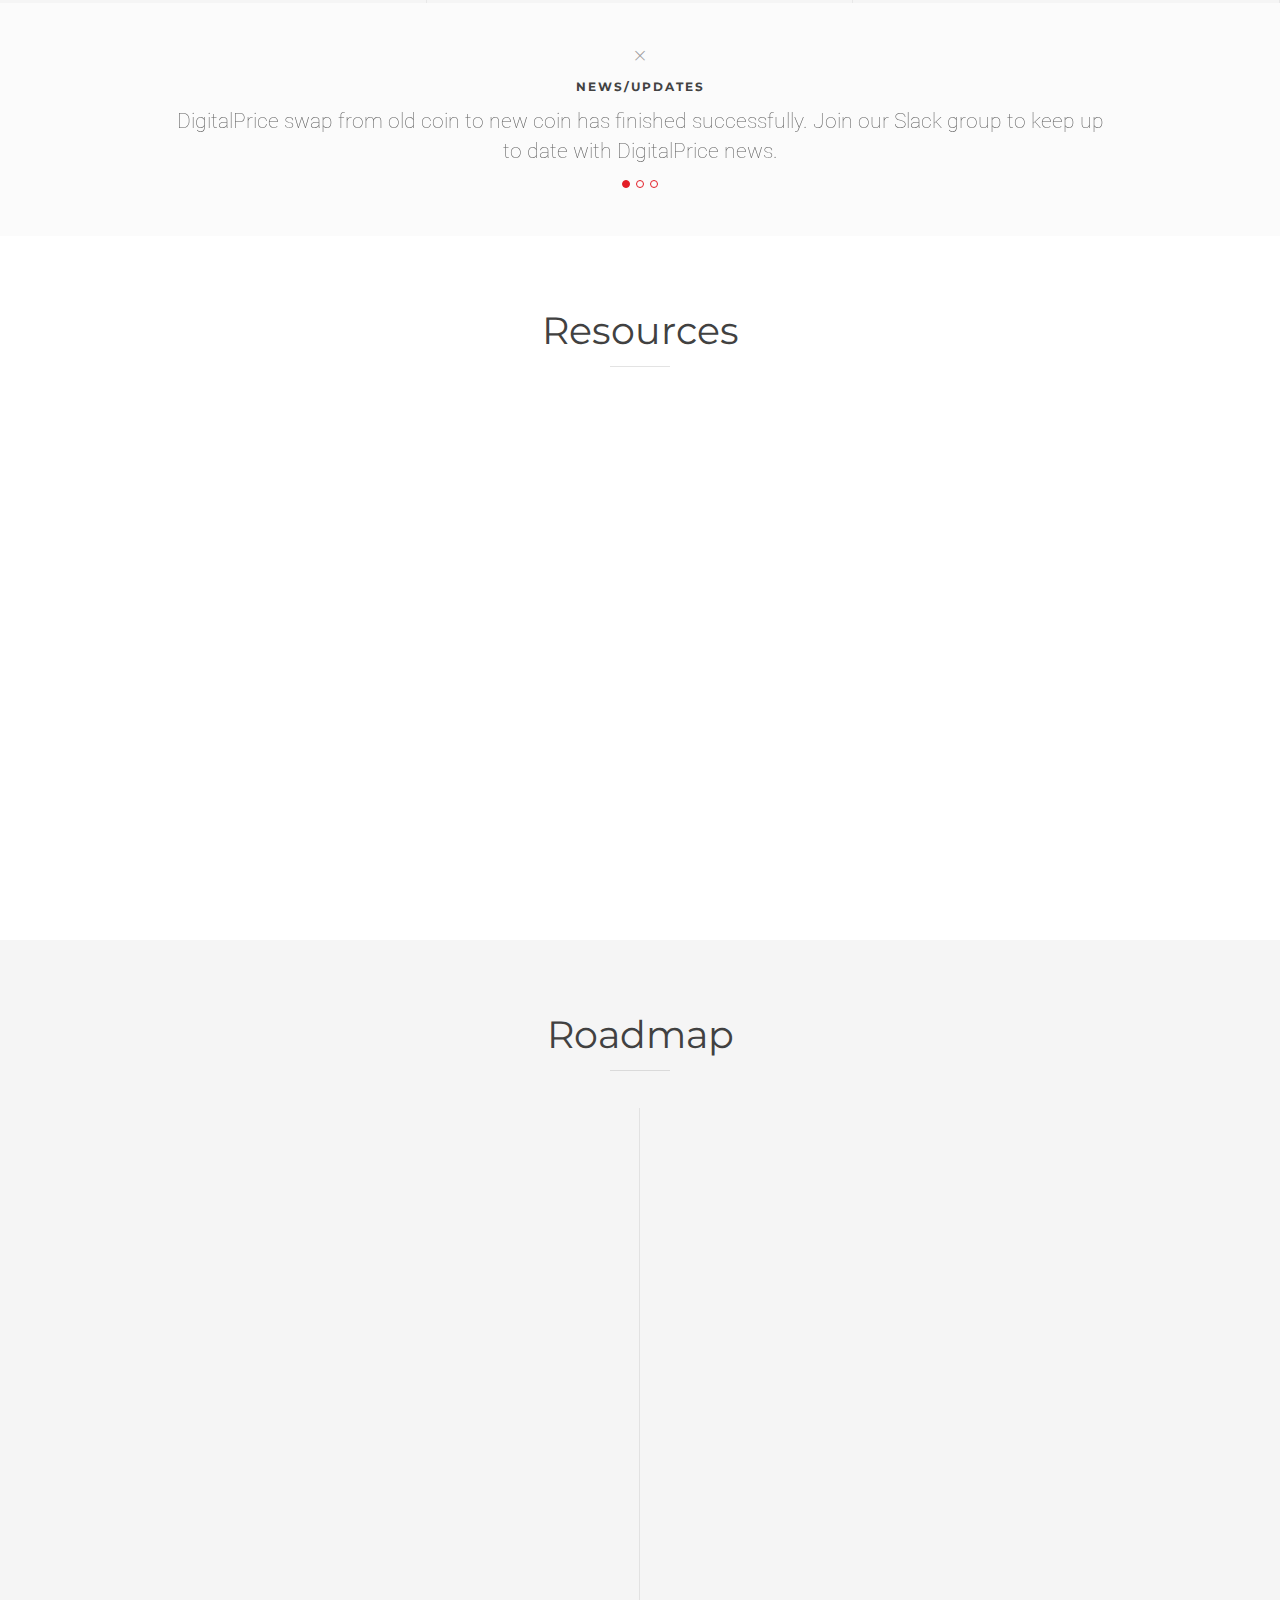
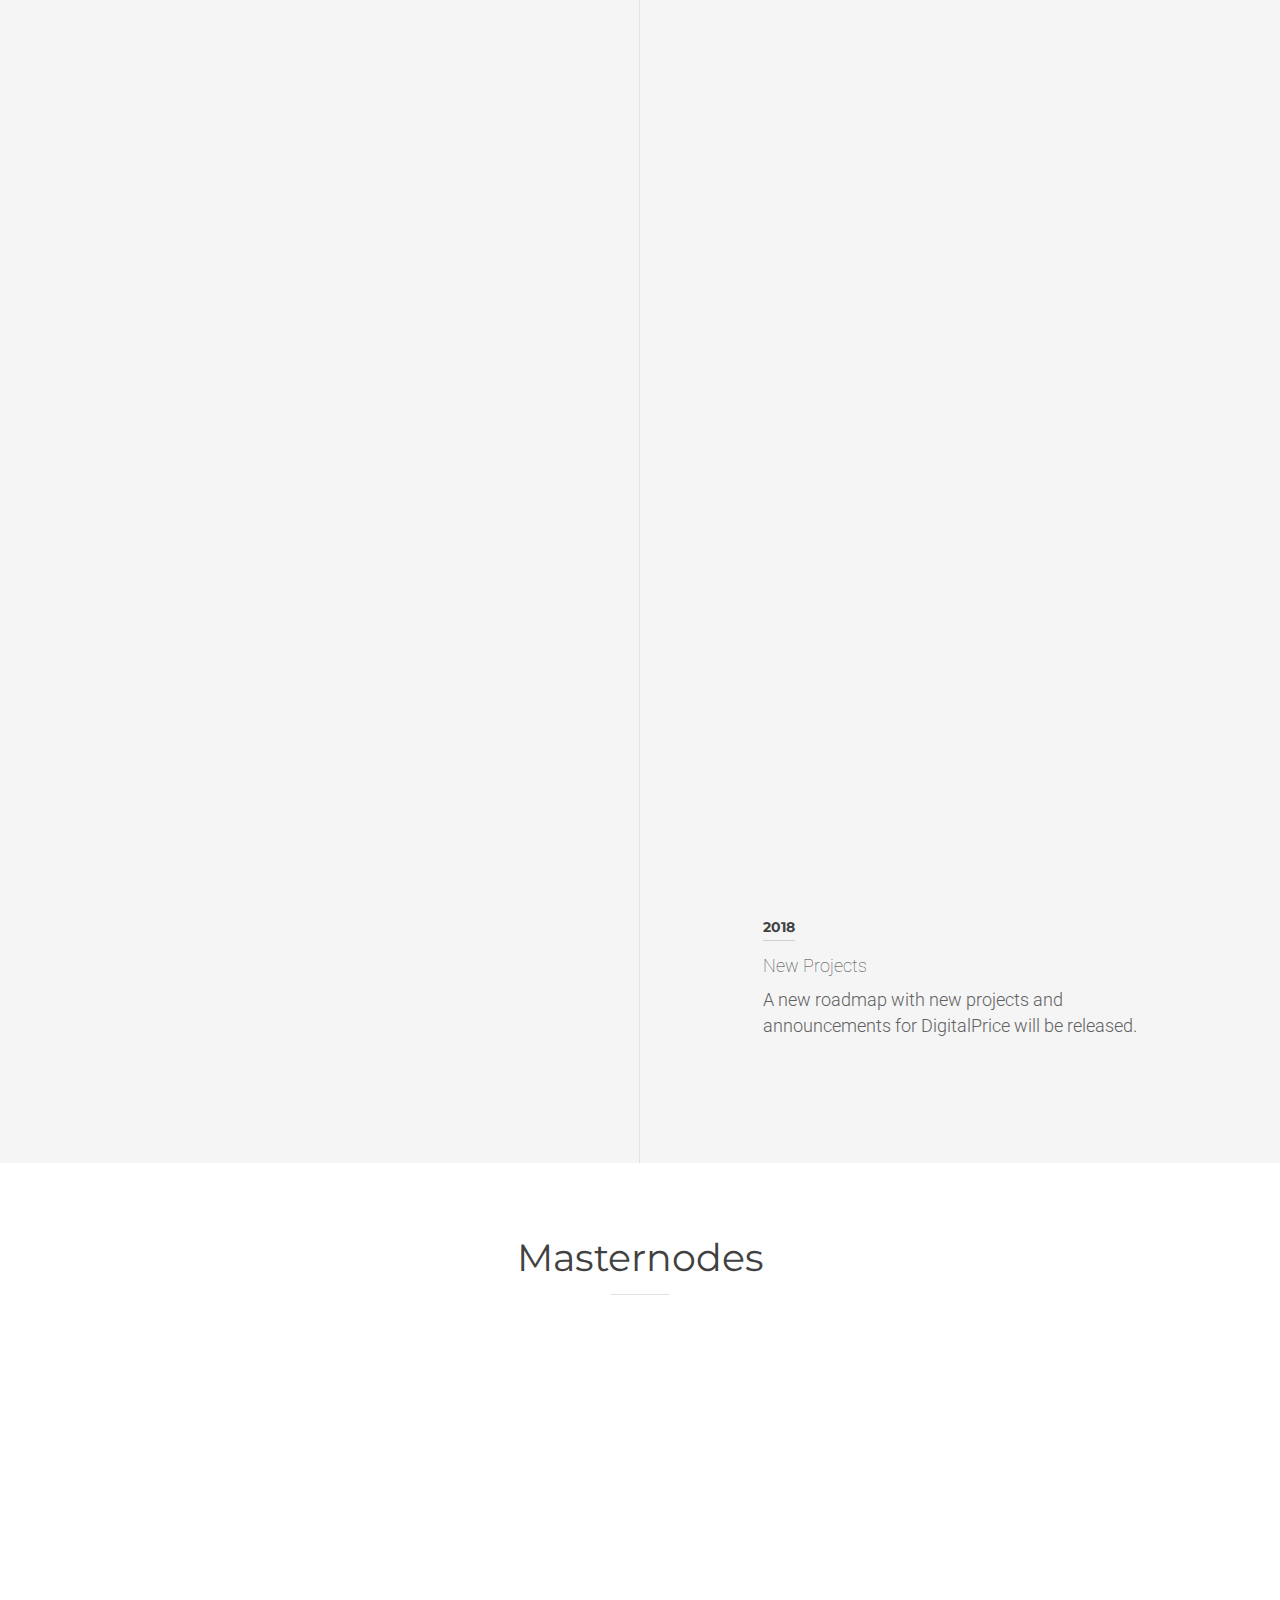
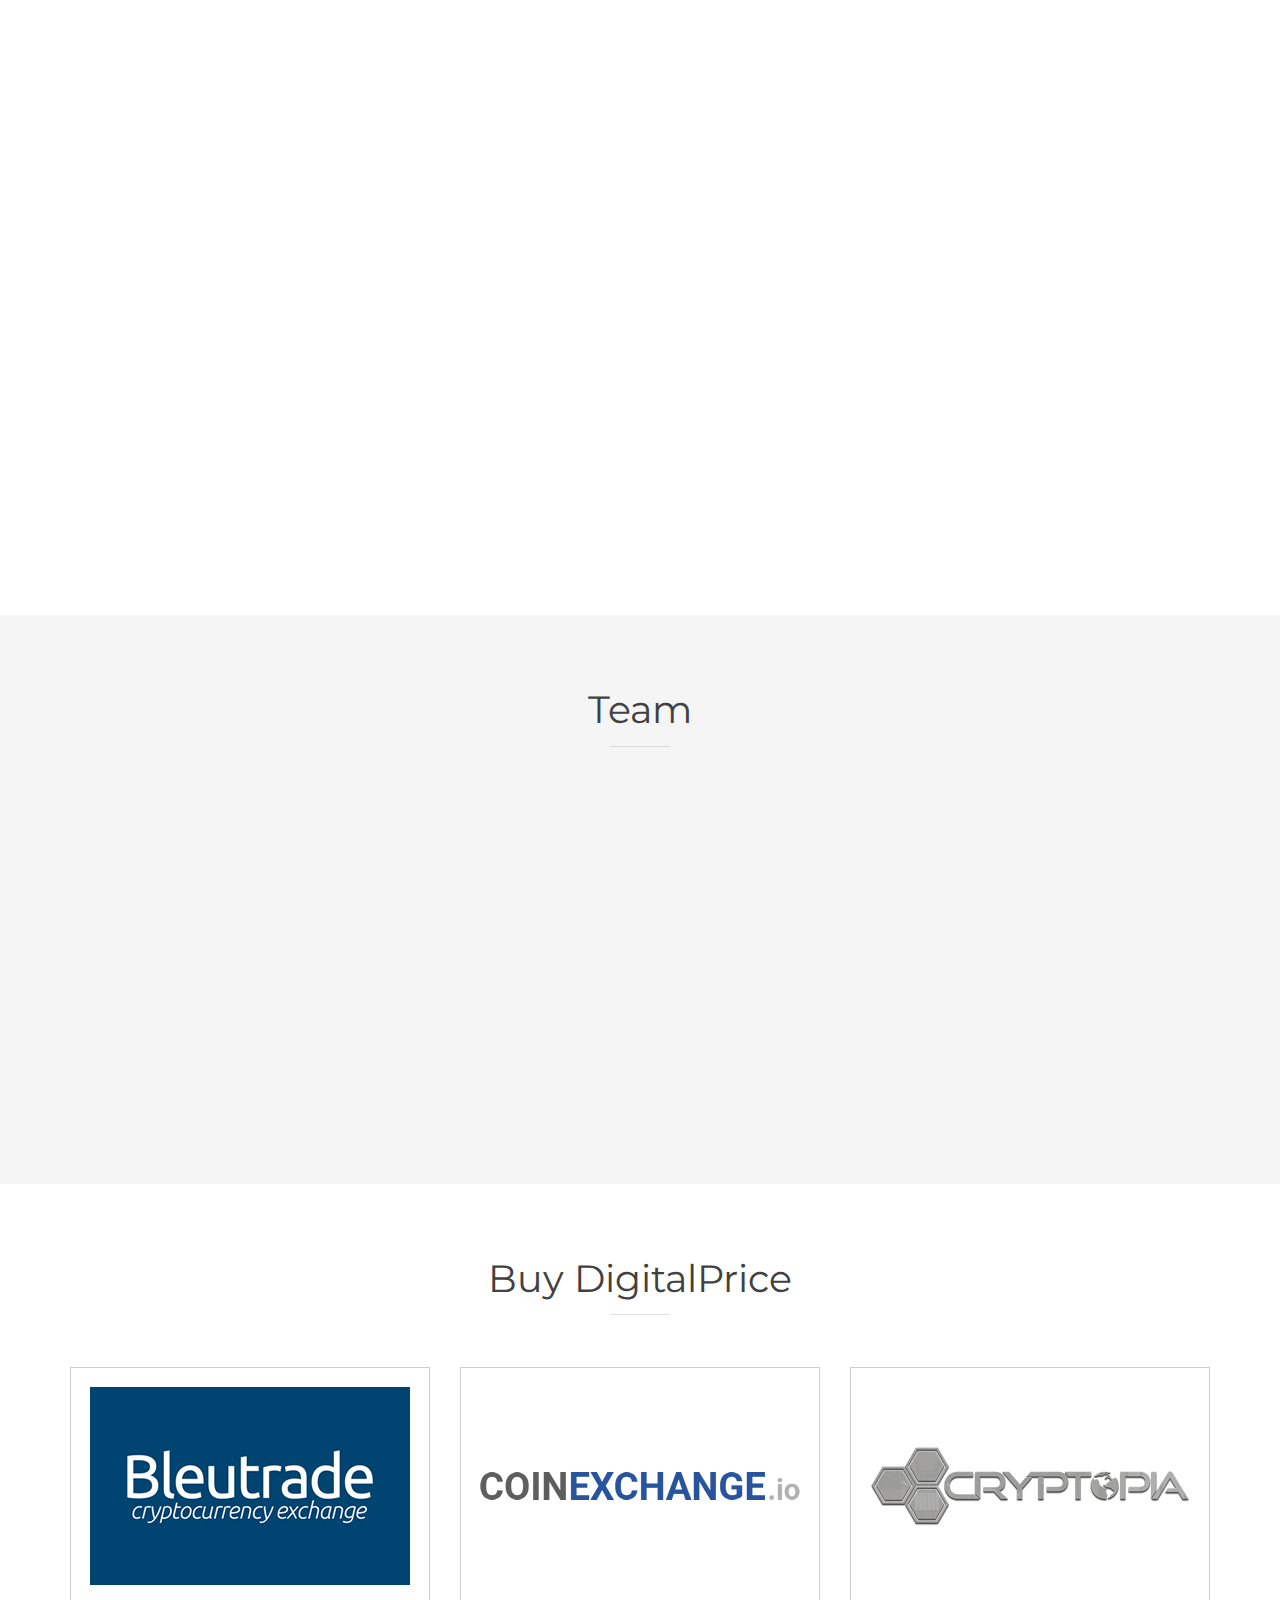
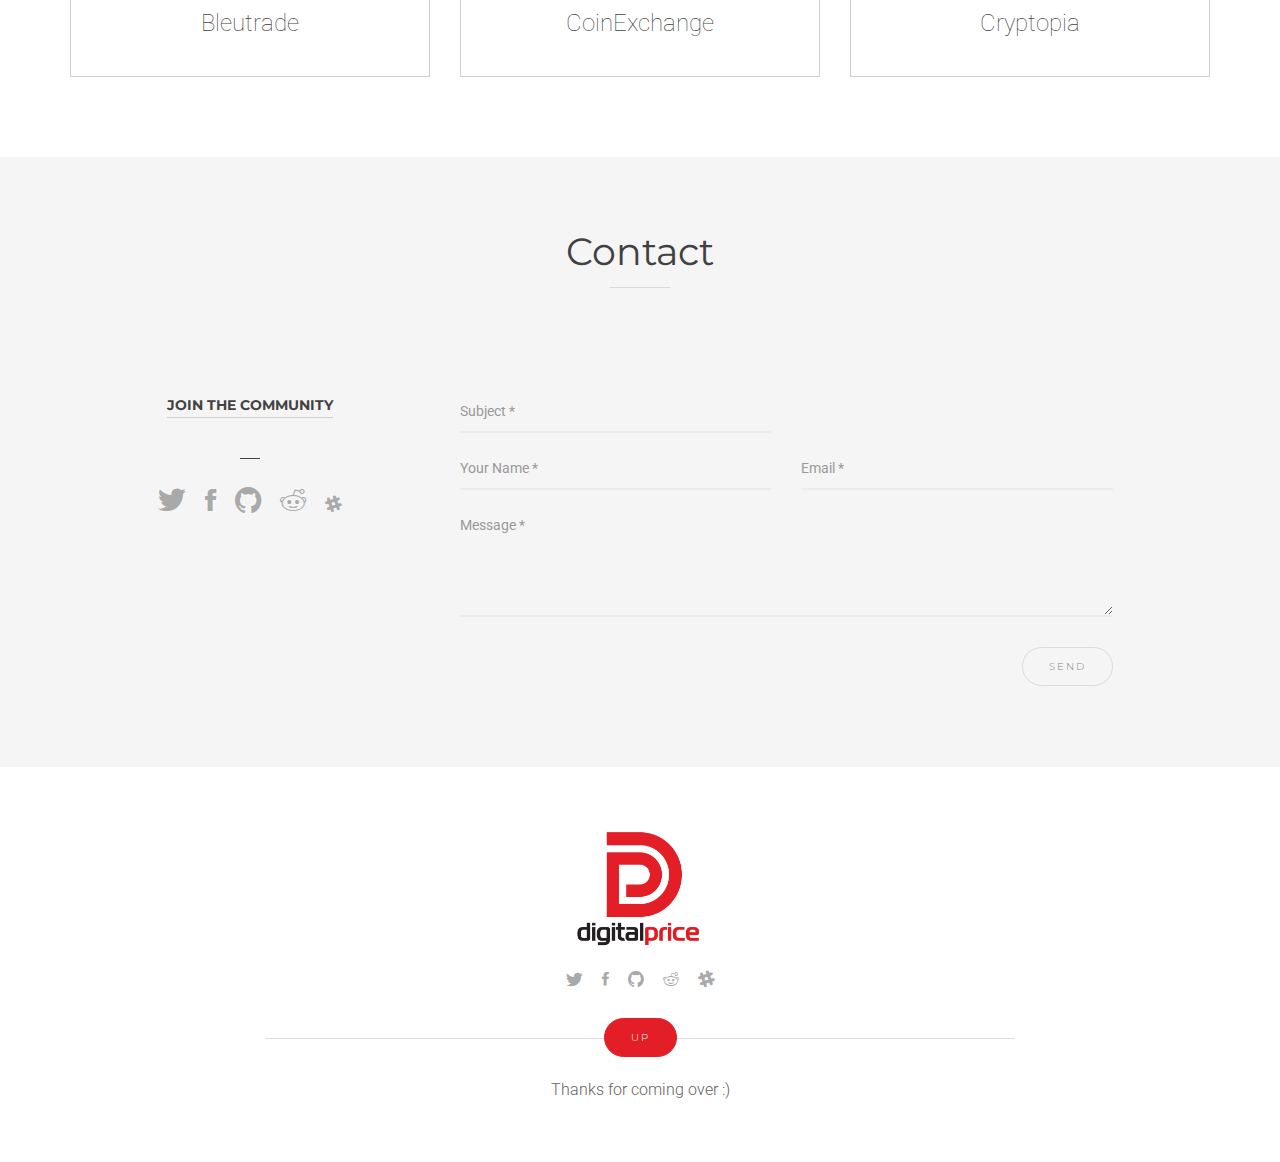
==== commit 18e5e03e: "Add cstats widget" ====
--- a/index.html
+++ b/index.html
@@ -42,7 +42,7 @@
 	<link href="css/pe-icon-7-stroke.css" rel="stylesheet">
 	<link href="css/magnific-popup.css" rel="stylesheet">
 	<link href="css/logoiconfont.css" rel="stylesheet">
-	<link href="css/style.css" rel="stylesheet" title="main-css">
+	<link href="css/style.css?v=2" rel="stylesheet" title="main-css">
 
 	<!-- Alternate Stylesheets / choose what color and base you want and include the 2 files regularly AFTER style.css above -->
 	<link href="css/colors/pinkish.css" rel="stylesheet" type="text/css">
@@ -77,8 +77,8 @@
 							<li><a href="#timeline" data-id="timeline" class="scroll-link">Roadmap</a></li>
 							<li><a href="#masternodes" data-id="masternodes" class="scroll-link">Masternodes</a></li>
 							<li><a href="#team" data-id="team" class="scroll-link">Team</a></li>
-							<li><a href="#buy" data-id="buy" class="scroll-link">Buy</a></li>
 							<li><a href="#contact" data-id="contact" class="scroll-link">Contact</a></li>
+							<li><a href="#buy" id="btn_buynav" data-id="buy" class="scroll-link btn btn-danger">Buy</a></li>
 
 						</ul>
 					</div><!-- /.navbar-collapse -->
@@ -269,7 +269,6 @@
 				<!-- Item 3 -->
 				<div class="col-xs-12 col-sm-6 col-md-4 col-lg-4 mt30-sm mt30-xs">
 					<div class="services-box rightReveal">
-						<span class="services-badge badge">Soon</span>
 						<span class="ion-social-apple-outline services-icon"></span>
 						<h3 class="service-name">Mac OS Wallet</h3>
 						<p class="text-small"></p>
@@ -357,7 +356,7 @@
 							<div class="timeline-image scaleReveal animate-color-3"><span class="ion-checkmark-round"></span></div>
 							<div class="timeline-panel leftReveal">
 								<div class="timeline-heading">
-									<h5 class="heading-1 mb15">Sept-Oct 2017</h5>
+									<h5 class="heading-1 mb15">Sept 2017</h5>
 									<h4 class="subheading">Masternodes, new exchanges, Private Send, Instant Send</h4>
 								</div>
 								<div class="timeline-body"> <p>DigitalPrice integrates Private Send, Instant Send, Masternodes and will get listed in new Exchanges.</p>
@@ -370,7 +369,7 @@
 							<div  class="timeline-image scaleReveal animate-color-3"><span class="ion-checkmark-round"></span></div>
 							<div class="timeline-panel rightReveal">
 								<div class="timeline-heading">
-									<h5 class="heading-1 mb15">Nov-Dec 2017</h5>
+									<h5 class="heading-1 mb15">Oct 2017</h5>
 									<h4 class="subheading">Mac Wallet, Marketing Campaign</h4>
 								</div>
 								<div class="timeline-body">
@@ -383,7 +382,7 @@
 							<div class="timeline-image scaleReveal animate-color-3"><span class="ion-checkmark-round"></span></div>
 							<div class="timeline-panel leftReveal">
 								<div class="timeline-heading">
-									<h5 class="heading-1 mb15">Early 2018</h5>
+									<h5 class="heading-1 mb15">Oct 2017</h5>
 									<h4 class="subheading"><a href="https://scrypto.io" target="_blank">Scrypto Social Network</a></h4>
 								</div>
 								<div class="timeline-body"> <p>Scrypto (<a href="http://scrypto.io" taret="_blank">http://scrypto.io</a>) is a Social media platform with features like: fast exchange of information, live chat, cryptocurrency communities and post stimulation with various coins. </p>
@@ -736,6 +735,10 @@
 				        </div><!-- /.modal-content -->
 				    </div><!-- /.modal-dialog -->
 				</div><!-- /.modal -->
+
+			</div>
+			<div class="row mt40 text-center">
+				<iframe src="https://dp.cstats.net/masternodes/box/" width="310" height="210" style="border:none;"></iframe>
 			</div>
 		</div><!-- /.container -->
 	</section><!-- /.section -->
@@ -829,7 +832,7 @@
 
 			<div class="row">
 				<div class="col-sm-4">
-					<a href="https://bleutrade.com/exchange" target="_blank" class="thumbnail no-margin">
+					<a href="https://bleutrade.com/exchange/DP2/BTC" target="_blank" class="thumbnail no-margin">
 						<img src="images/bleutrade.png" alt="BleuTrade">
 
 						<div class="caption text-center">
@@ -838,7 +841,7 @@
 					</a>
 				</div>
 				<div class="col-sm-4">
-					<a href="https://www.coinexchange.io/" target="_blank" class="thumbnail no-margin">
+					<a href="https://www.coinexchange.io/market/DP/BTC" target="_blank" class="thumbnail no-margin">
 						<img src="images/coinexchange.png" alt="CoinExchange">
 
 						<div class="caption text-center">
@@ -847,7 +850,7 @@
 					</a>
 				</div>
 				<div class="col-sm-4">
-					<a href="https://www.cryptopia.co.nz/" target="_blank" class="thumbnail no-margin">
+					<a href="https://www.cryptopia.co.nz/Exchange/?market=DP_BTC" target="_blank" class="thumbnail no-margin">
 						<img src="images/topia.png" alt="Cryptopia">
 
 						<div class="caption text-center">
@@ -874,7 +877,7 @@
 					<h5 class="heading-1 mb20">Join the Community</h5>
 					<hr class="mini-hr">
 					<a href="https://twitter.com/digitalpriceorg" target="_blank"><span class="ion-social-twitter social-icons-dark-hover community_icon mr15"></span></a>
-	                <a href="https://www.facebook.com/DigitalPriceTM/" target="_blank"><span class="ion-social-facebook social-icons-dark-hover mr15 community_icon"></span></a>
+	                <a href="https://www.facebook.com/DigitalPriceOrg" target="_blank"><span class="ion-social-facebook social-icons-dark-hover mr15 community_icon"></span></a>
 	                <a href="https://github.com/DigitalPrice" target="_blank"><span class="ion-social-github social-icons-dark-hover mr15 community_icon"></span></a>
 	                <a href="https://www.reddit.com/r/DigitalPriceOrg/" target="_blank"><span class="ion-social-reddit-outline social-icons-dark-hover mr15 community_icon"></span></a>
 	                <a href="https://join.slack.com/t/digitalprice-team/shared_invite/enQtMjQ2MDA0OTEwMTQ2LWFkNDMzMTk4MTBjZTUzYjA5OTY5ZTIwYjg4ZTFlZDg2MzBlMjk5Y2Q4OGI1NWQzMTgwODQ1MGM1ODU5ZmMzYmY" target="_blank"><span class="fa fa-slack social-icons-dark-hover community_icon"></span></a>
@@ -942,7 +945,7 @@
 				<div class="col-sm-8 col-sm-offset-2 text-center">
 					<span class="logo"><img src="images/logoshort.png" alt="" style="height: 120px; margin-bottom: 20px"></span><br>
 					<a href="https://twitter.com/digitalpriceorg" target="_blank"><span class="ion-social-twitter social-icons-dark-hover mr15"></span></a>
-	                <a href="https://www.facebook.com/DigitalPriceTM/" target="_blank"><span class="ion-social-facebook social-icons-dark-hover mr15"></span></a>
+	                <a href="https://www.facebook.com/DigitalPriceOrg" target="_blank"><span class="ion-social-facebook social-icons-dark-hover mr15"></span></a>
 	                <a href="https://github.com/DigitalPrice" target="_blank"><span class="ion-social-github social-icons-dark-hover mr15"></span></a>
 	                <a href="https://www.reddit.com/r/DigitalPriceOrg/" target="_blank"><span class="ion-social-reddit-outline mr15 social-icons-dark-hover"></span></a>
 	                <a href="https://join.slack.com/t/digitalprice-team/shared_invite/enQtMjQ2MDA0OTEwMTQ2LWFkNDMzMTk4MTBjZTUzYjA5OTY5ZTIwYjg4ZTFlZDg2MzBlMjk5Y2Q4OGI1NWQzMTgwODQ1MGM1ODU5ZmMzYmY" target="_blank"><span class="fa fa-slack social-icons-dark-hover"></span></a>
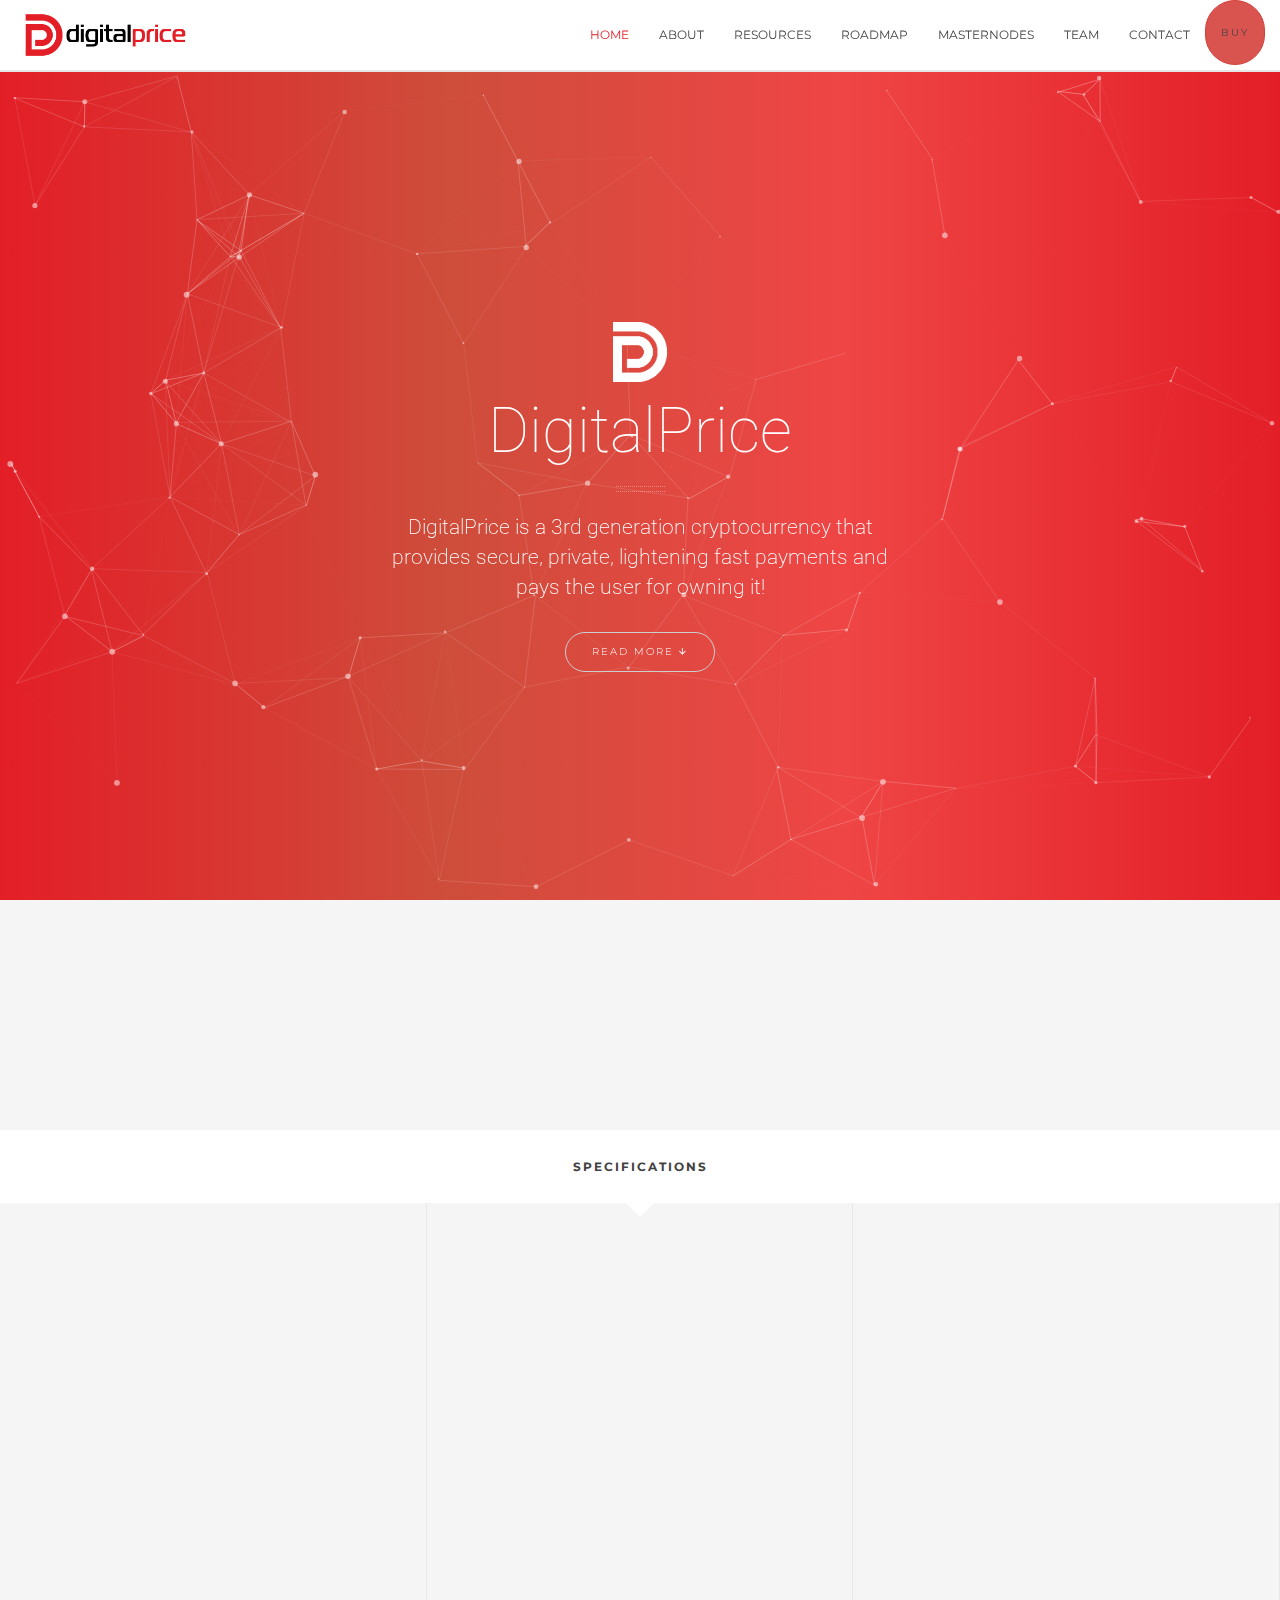
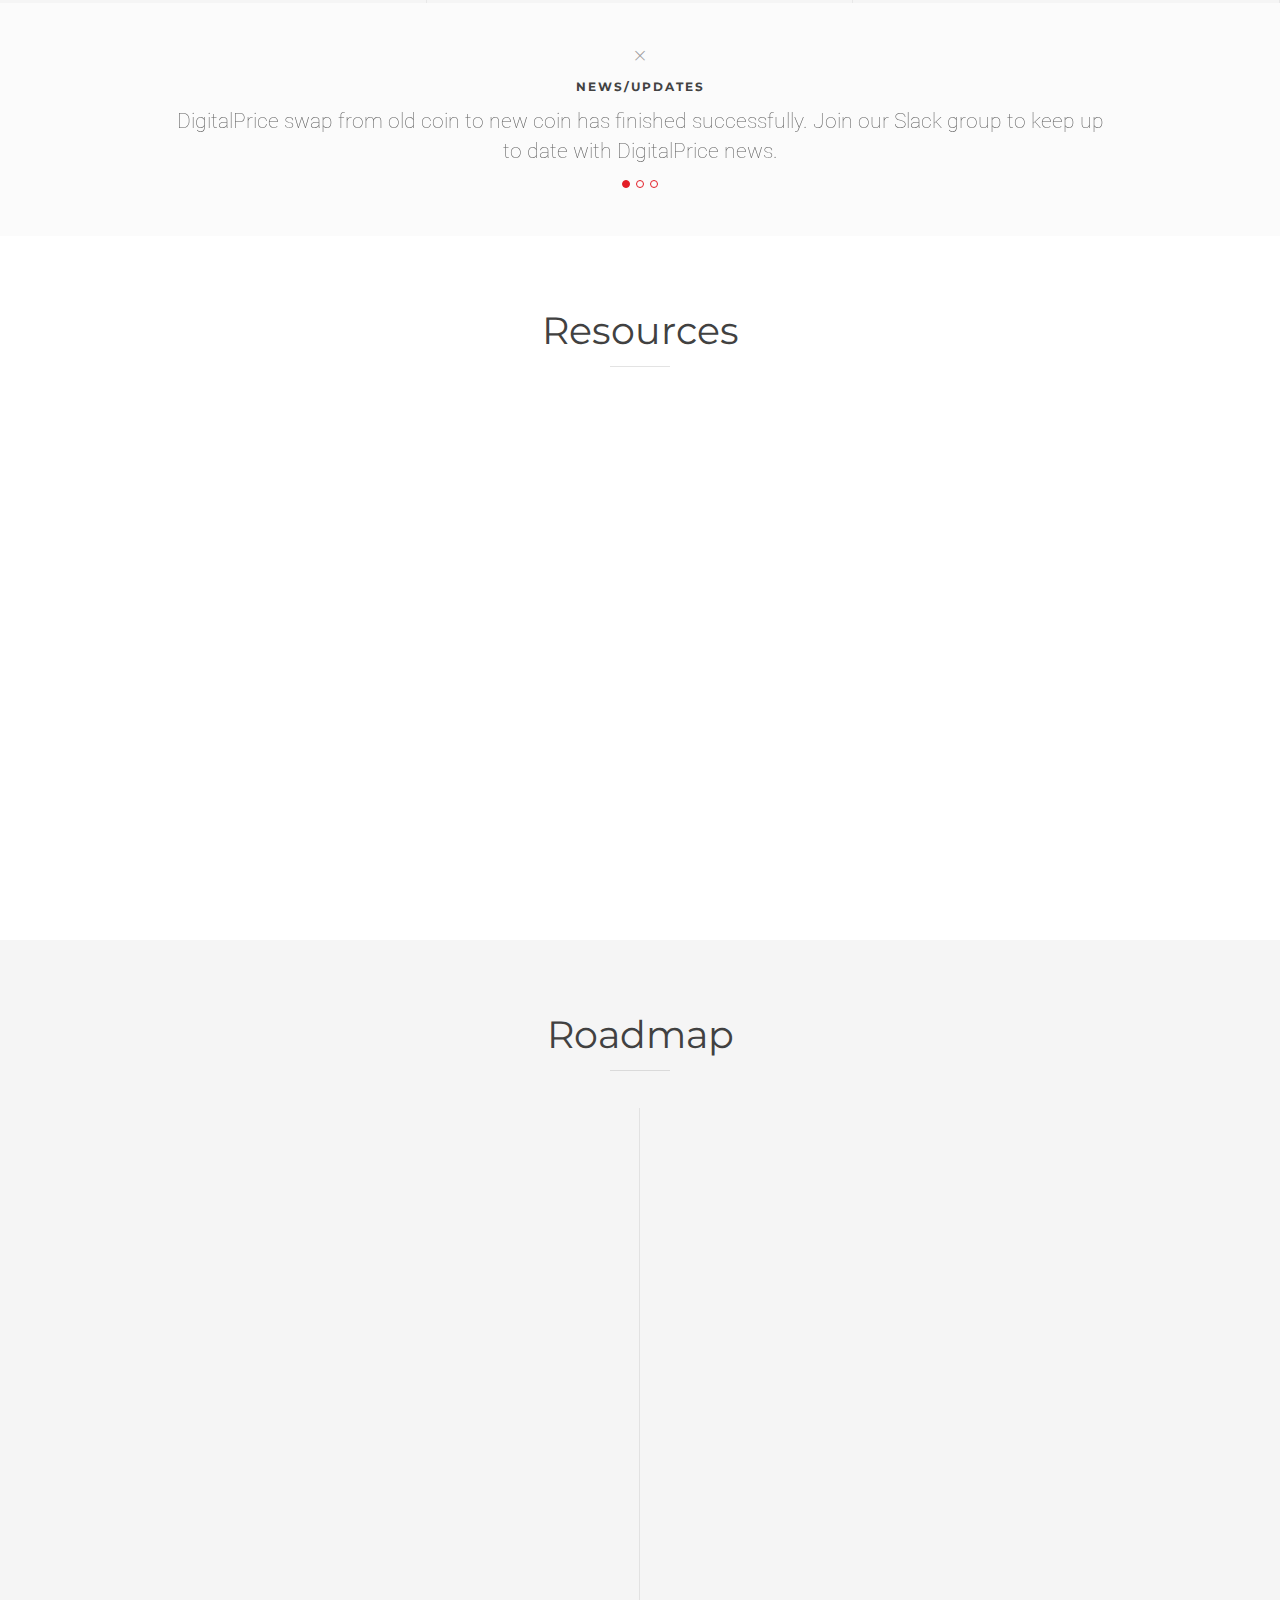
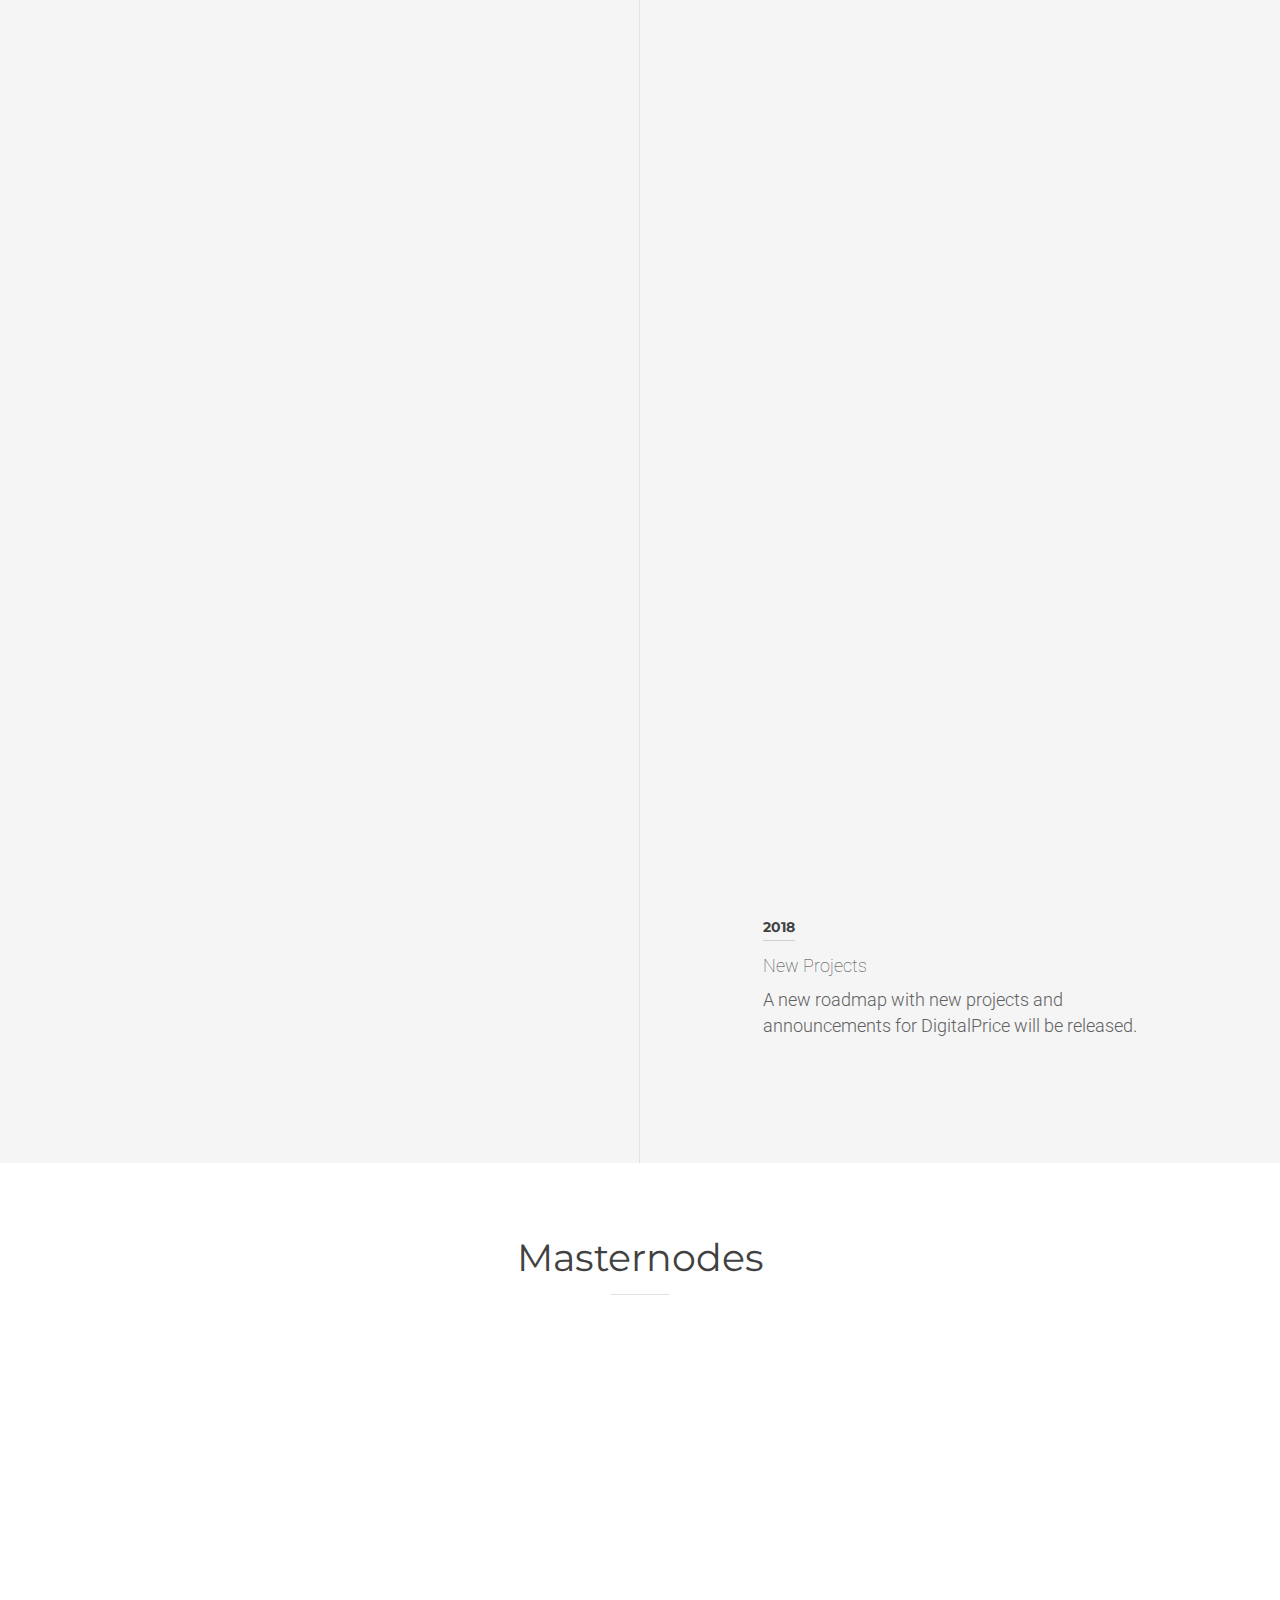
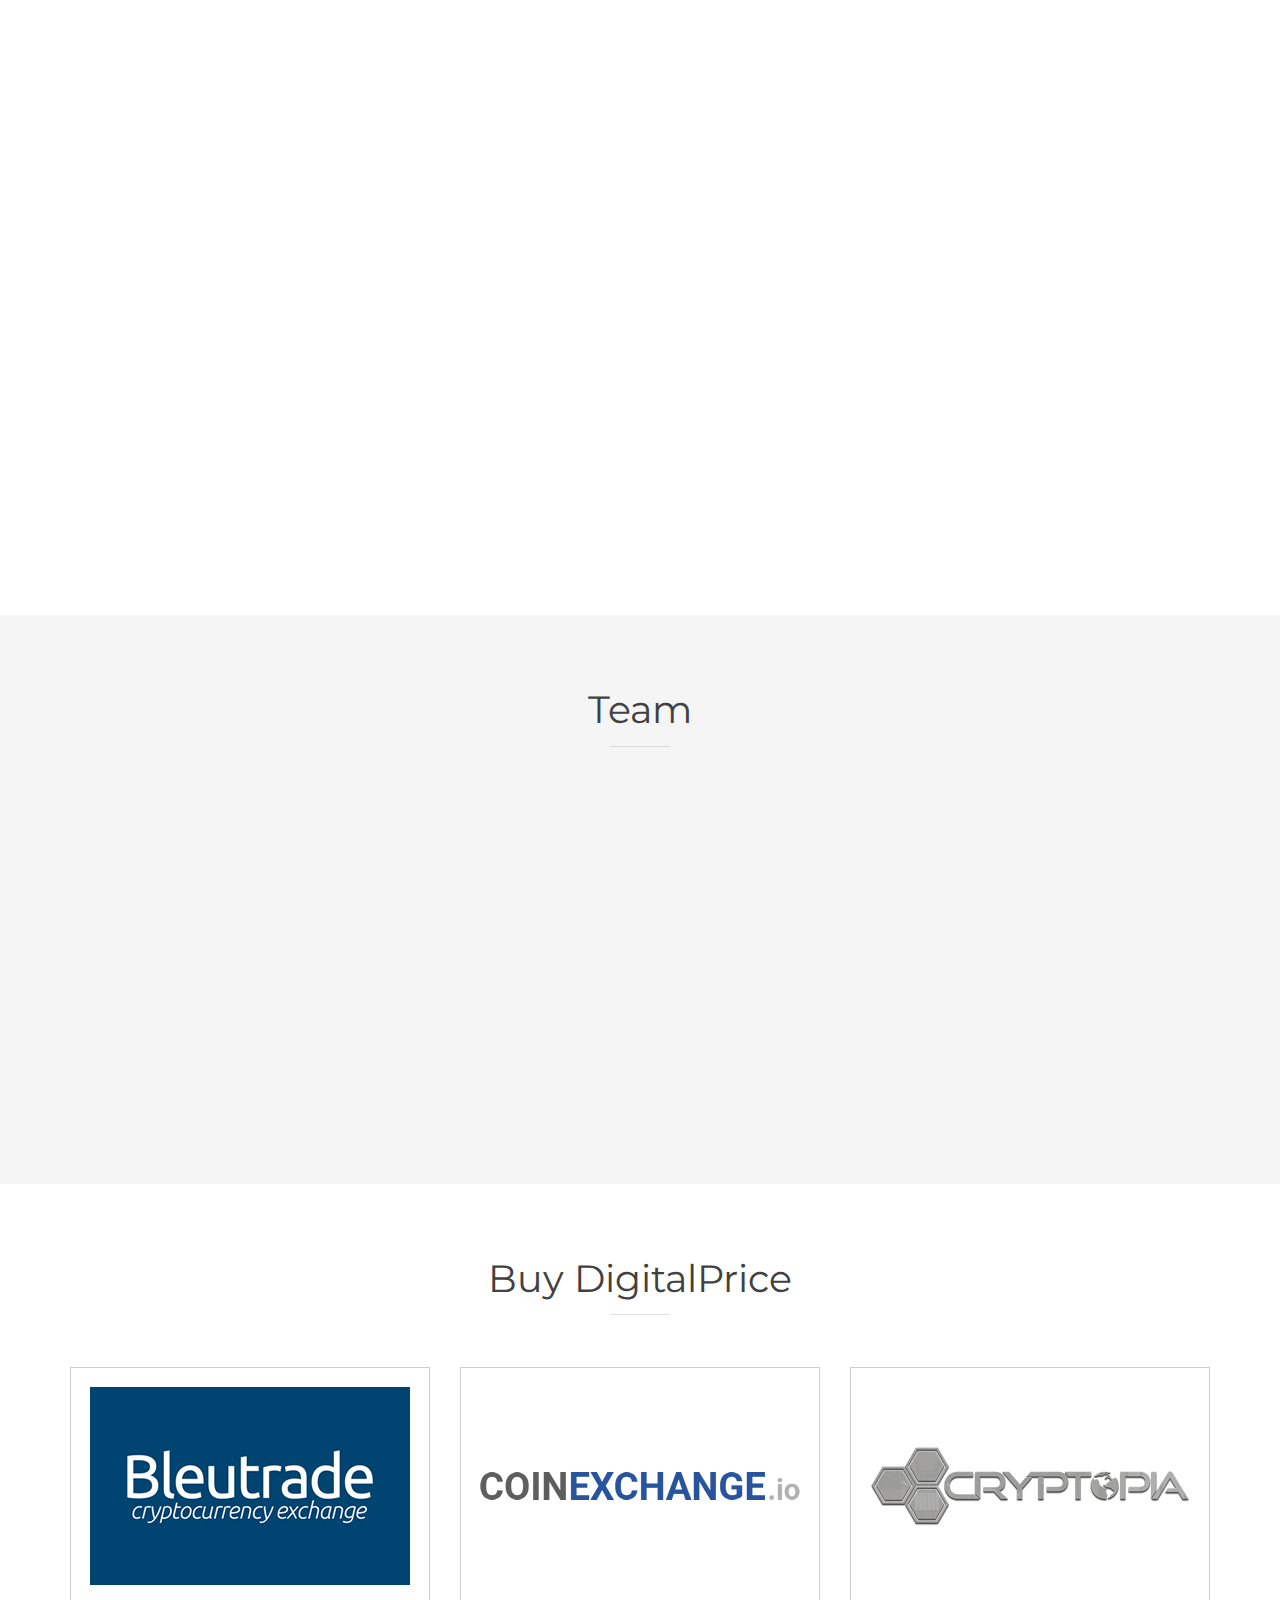
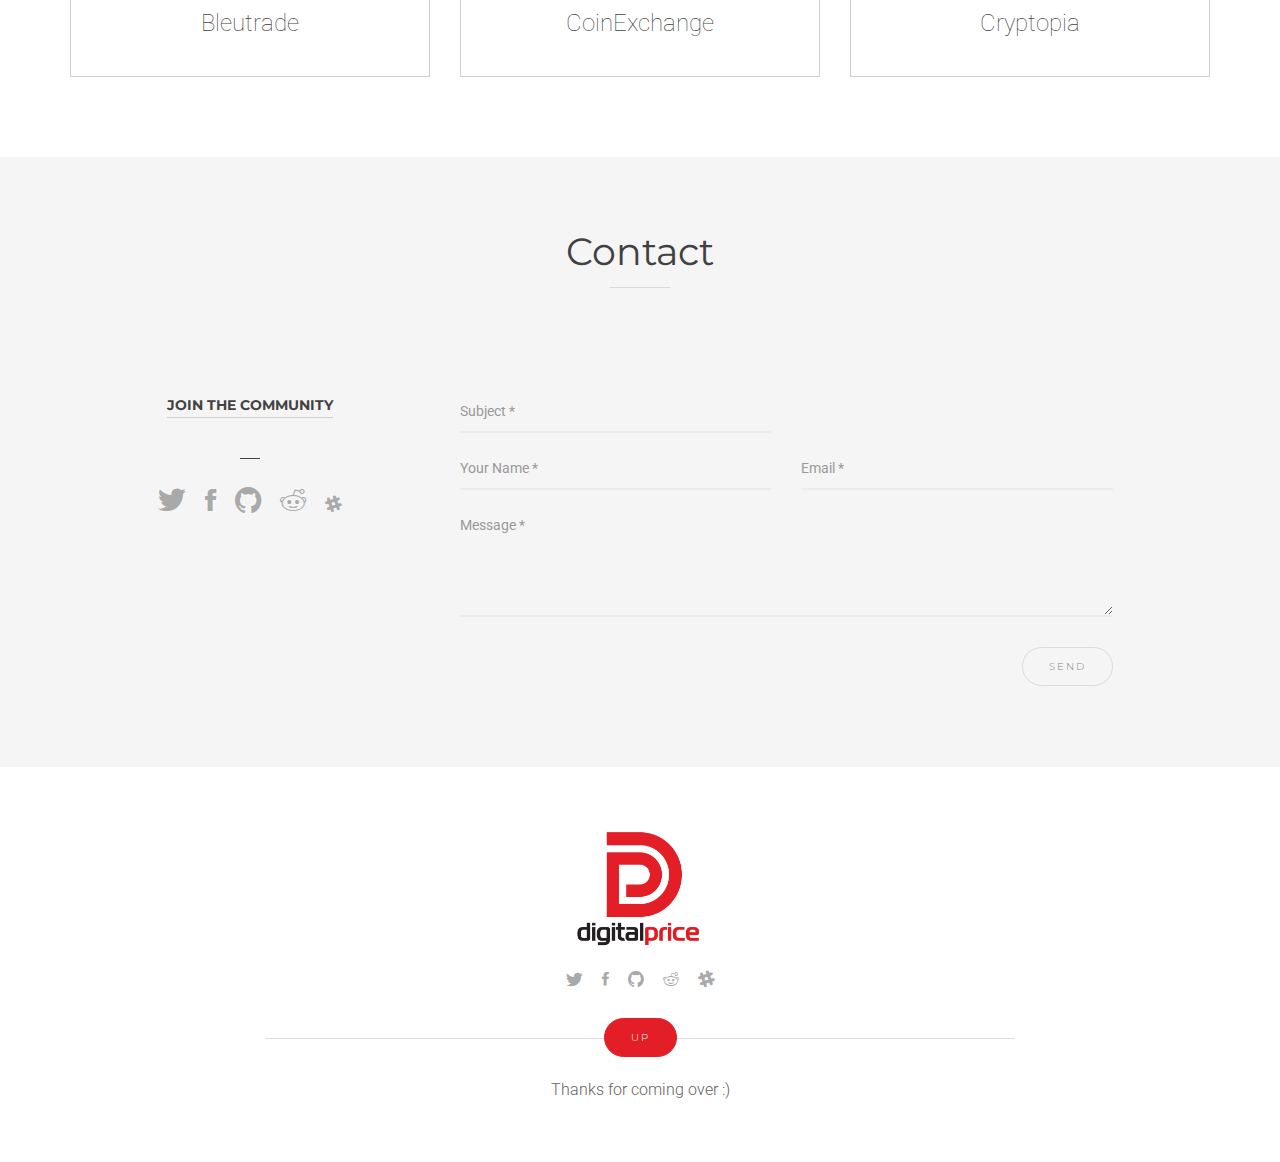
==== commit e22fc711: "Edits to linux masternode guide" ====
--- a/index.html
+++ b/index.html
@@ -707,7 +707,7 @@
 
 									<li>Save the file. In the same folder, delete your wallet.dat (if it's an empty wallet there is no problem, else backup it then delete), the txlvldb folder and the blk00001.dat using WinSCP.</li>
 
-									<li>Keep WinSCP open, we gonna copy some files. Go back to your Windows crave folder where you edited the first digitalprice.conf and drag the txlvldb 			folder and the blk00001.dat file to your .crave VPS folder. It will take 3-4 minutes to copy. When its done, we can start again the VPS wallet. If your DigitalPrice folder path is /home/digitalprice then: <br>
+									<li>Keep WinSCP open, we gonna copy some files. Go back to your Windows dprice folder where you edited the first digitalprice.conf and drag the txlvldb 			folder and the blk00001.dat file to your .dprice VPS folder. It will take 3-4 minutes to copy. When its done, we can start again the VPS wallet. If your DigitalPrice folder path is /home/digitalprice then: <br>
 										<code>
 											cd /home/digitalprice/src <br>
 											./digitalpriced <br>
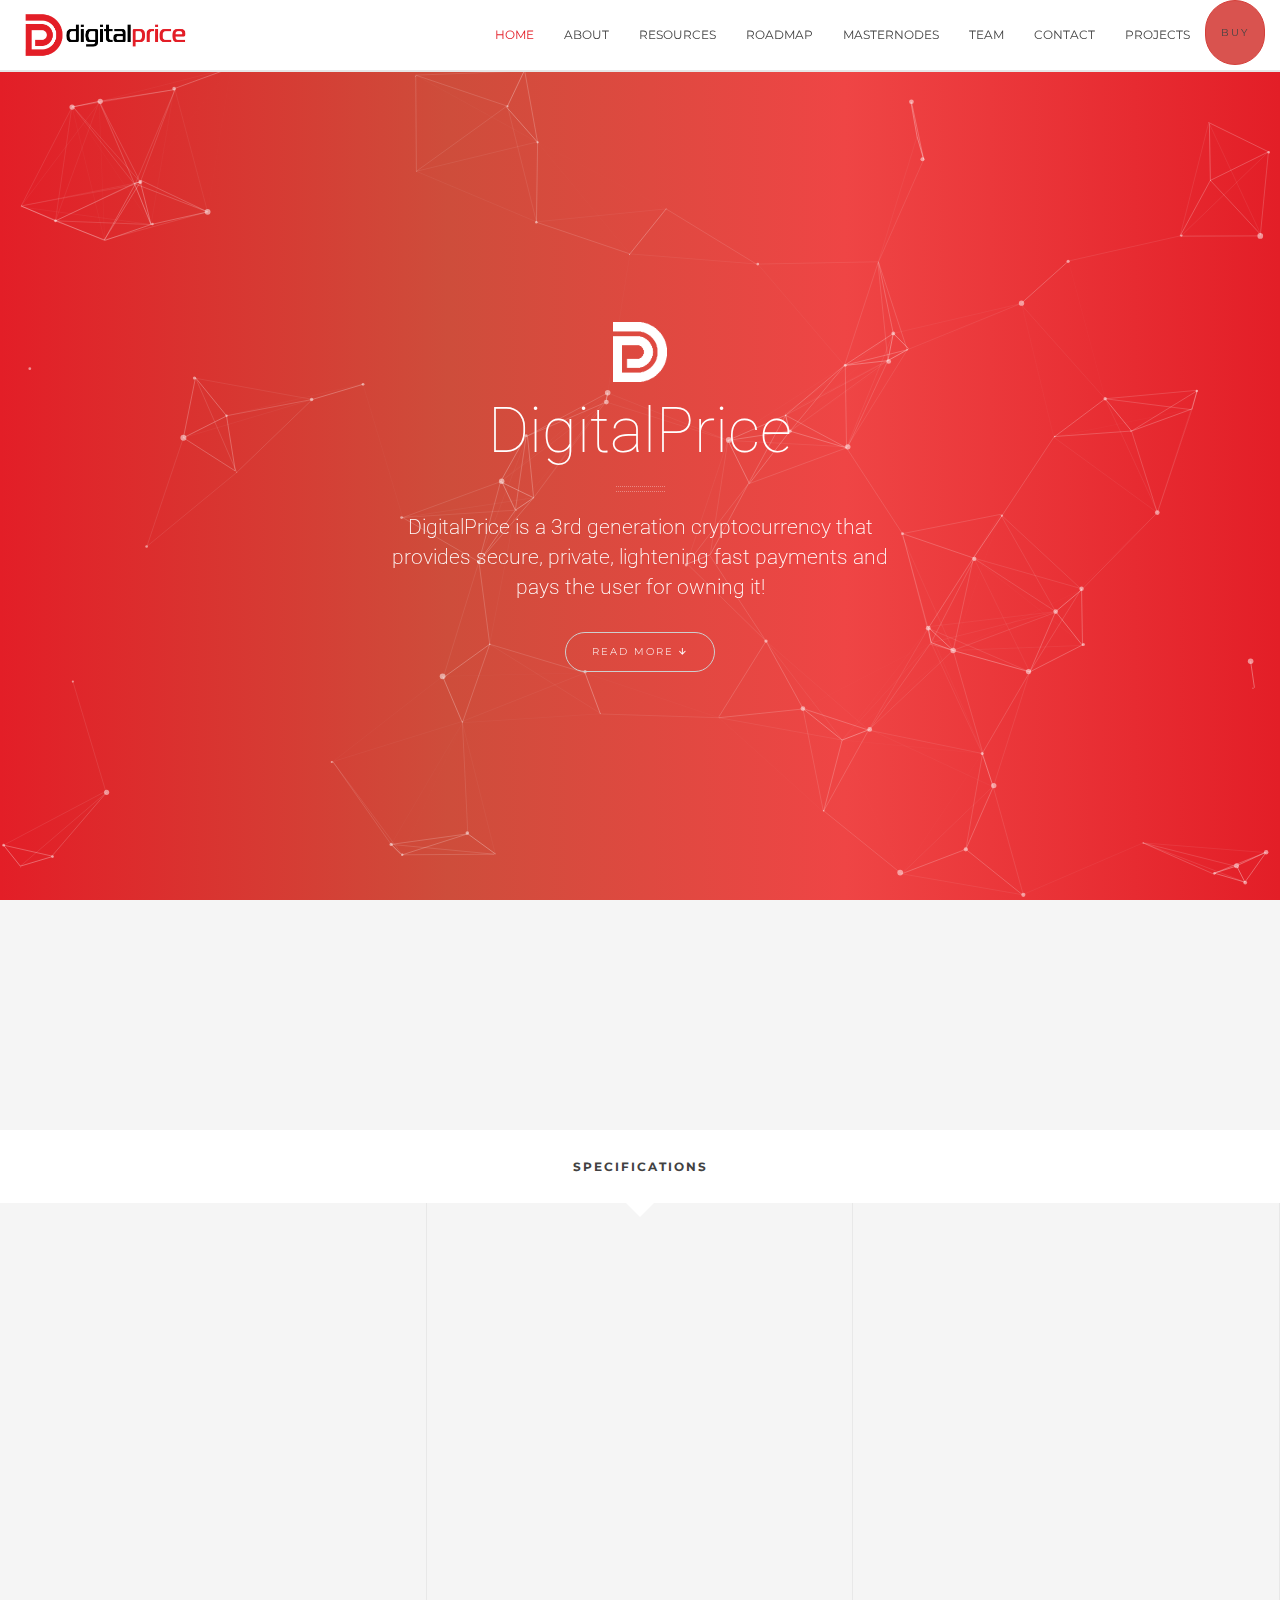
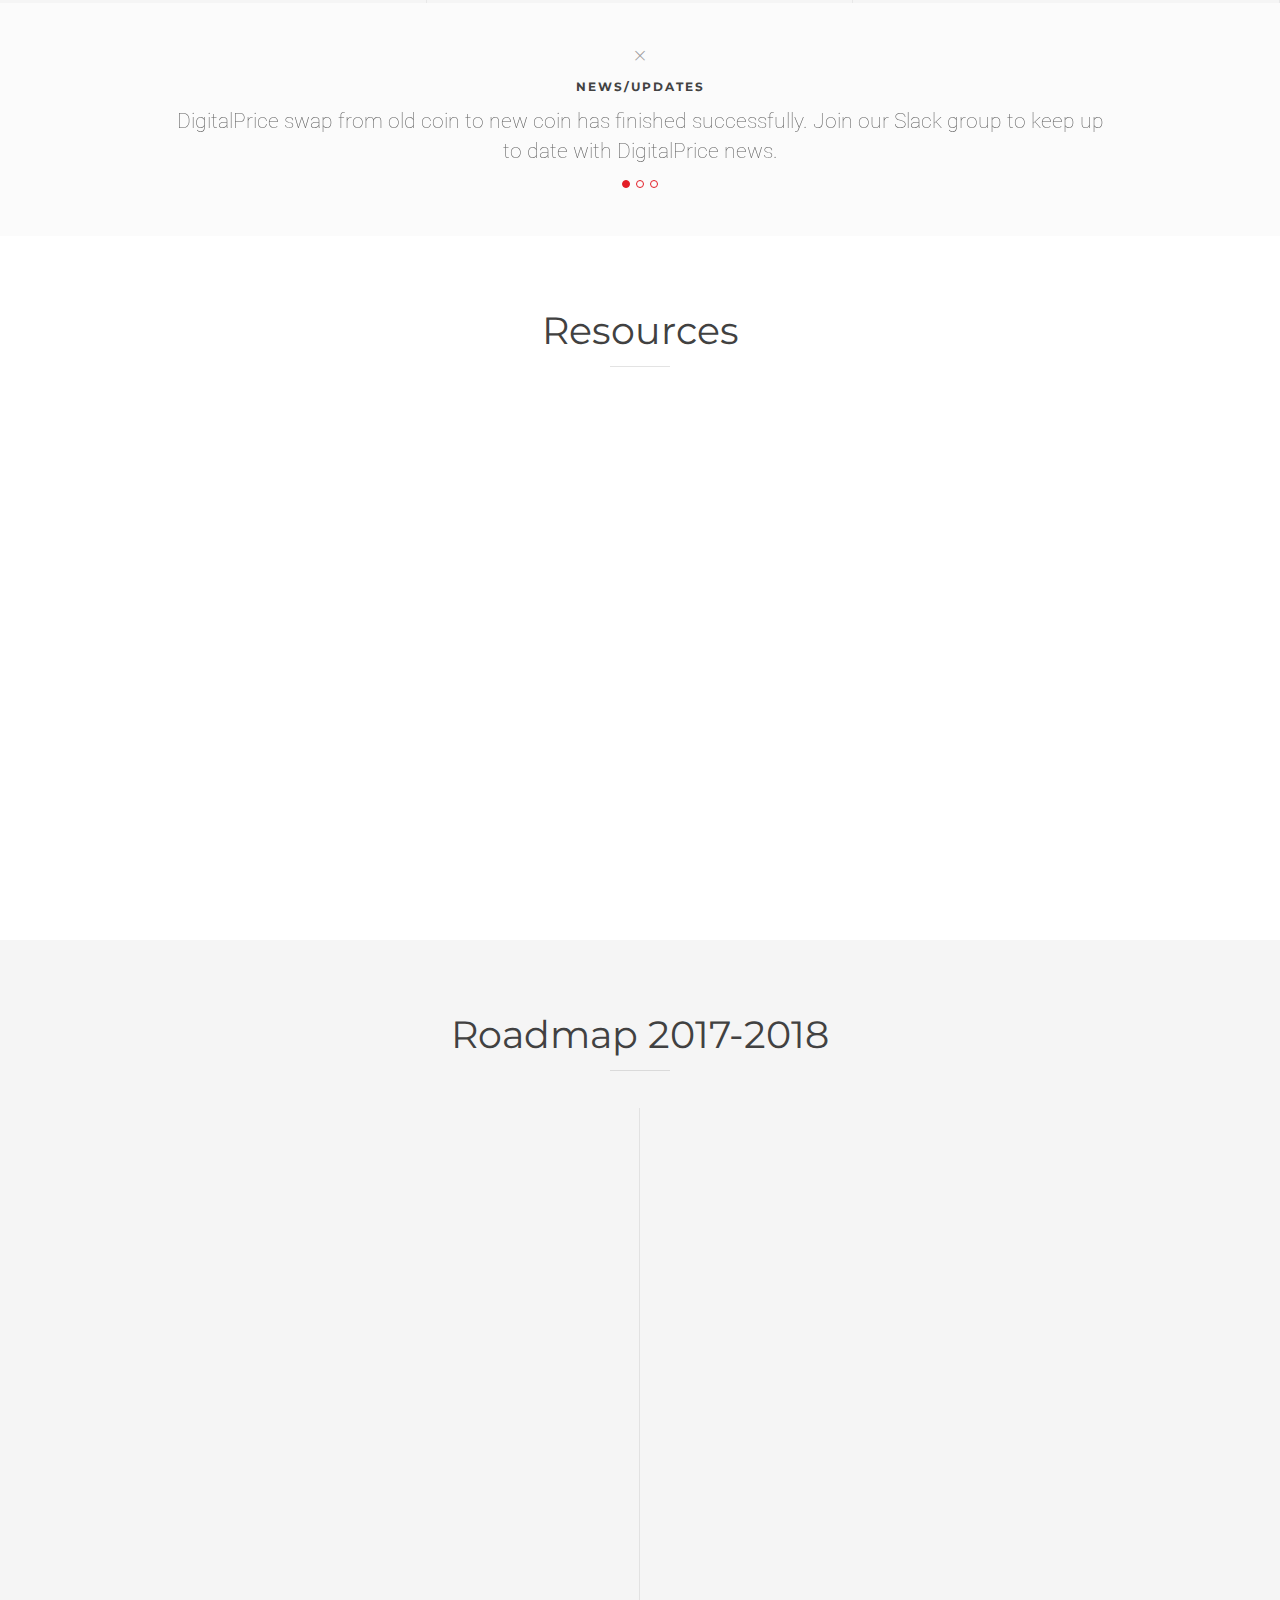
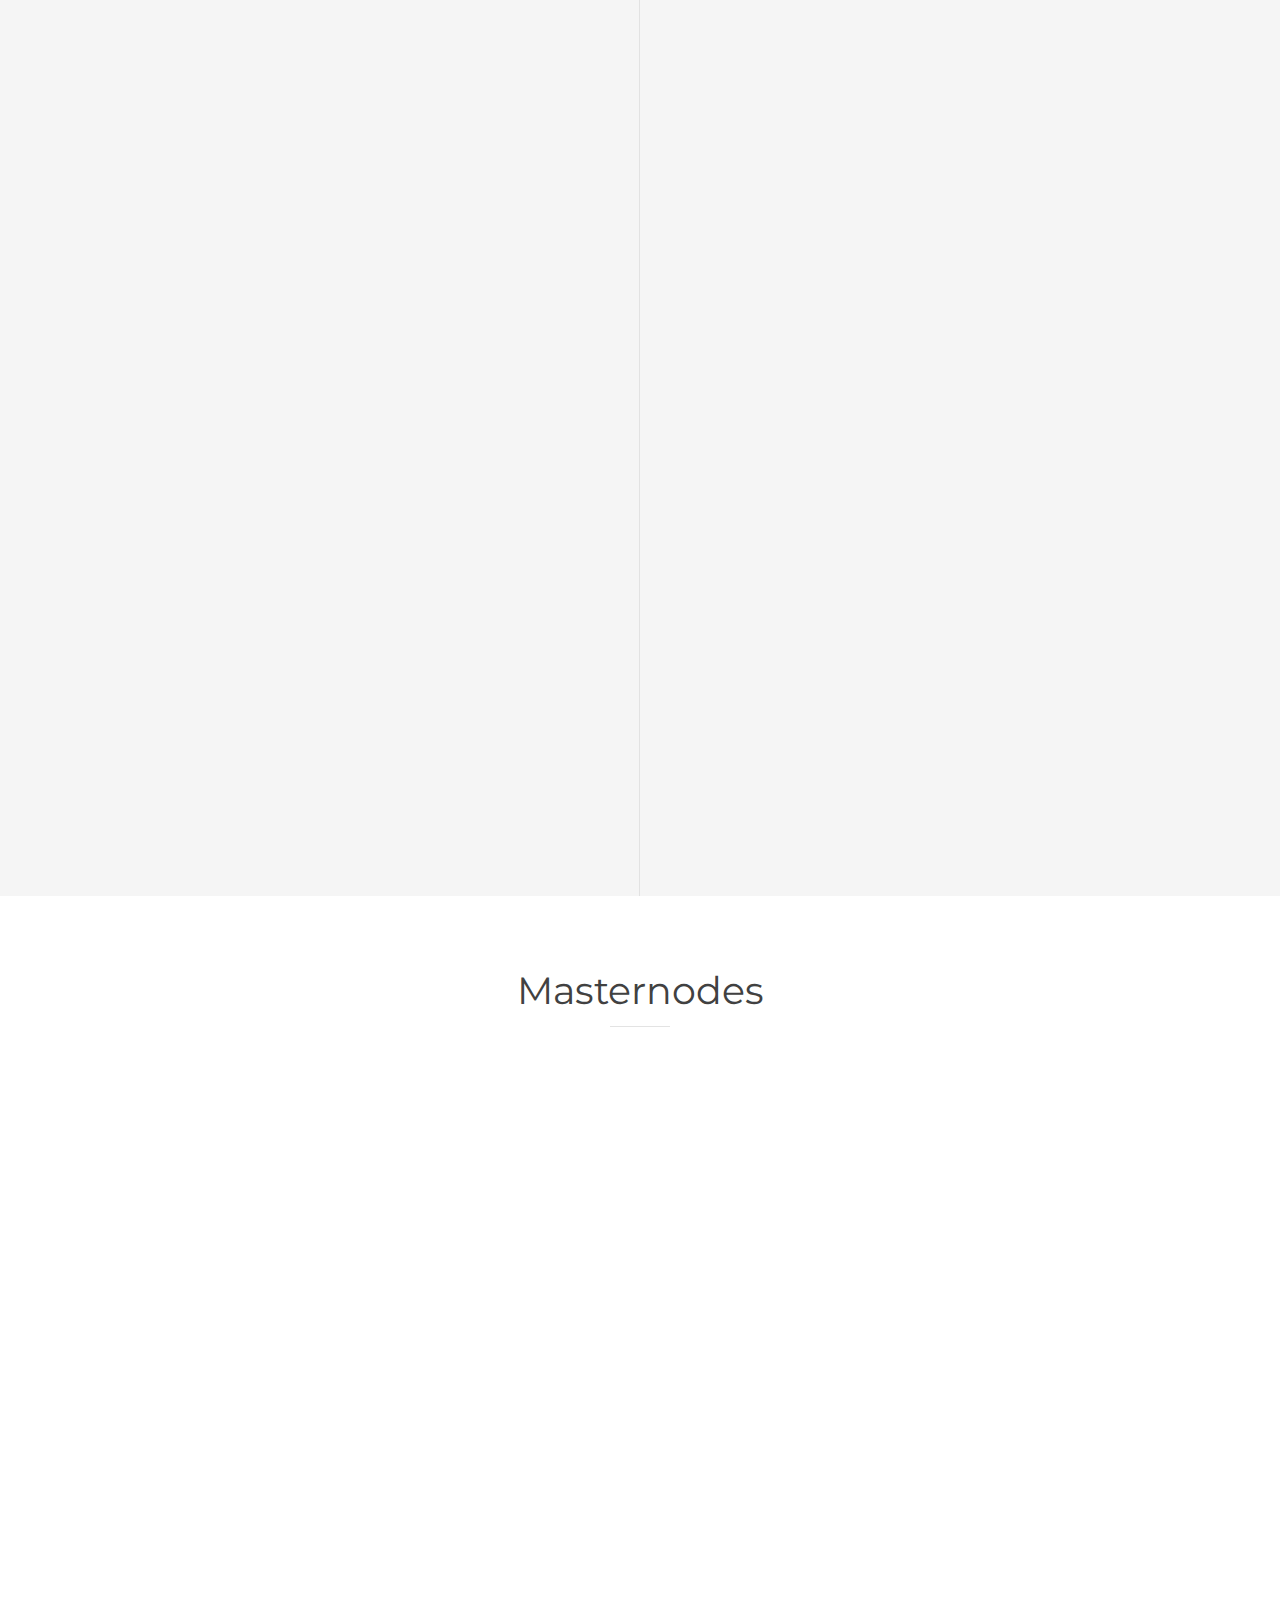
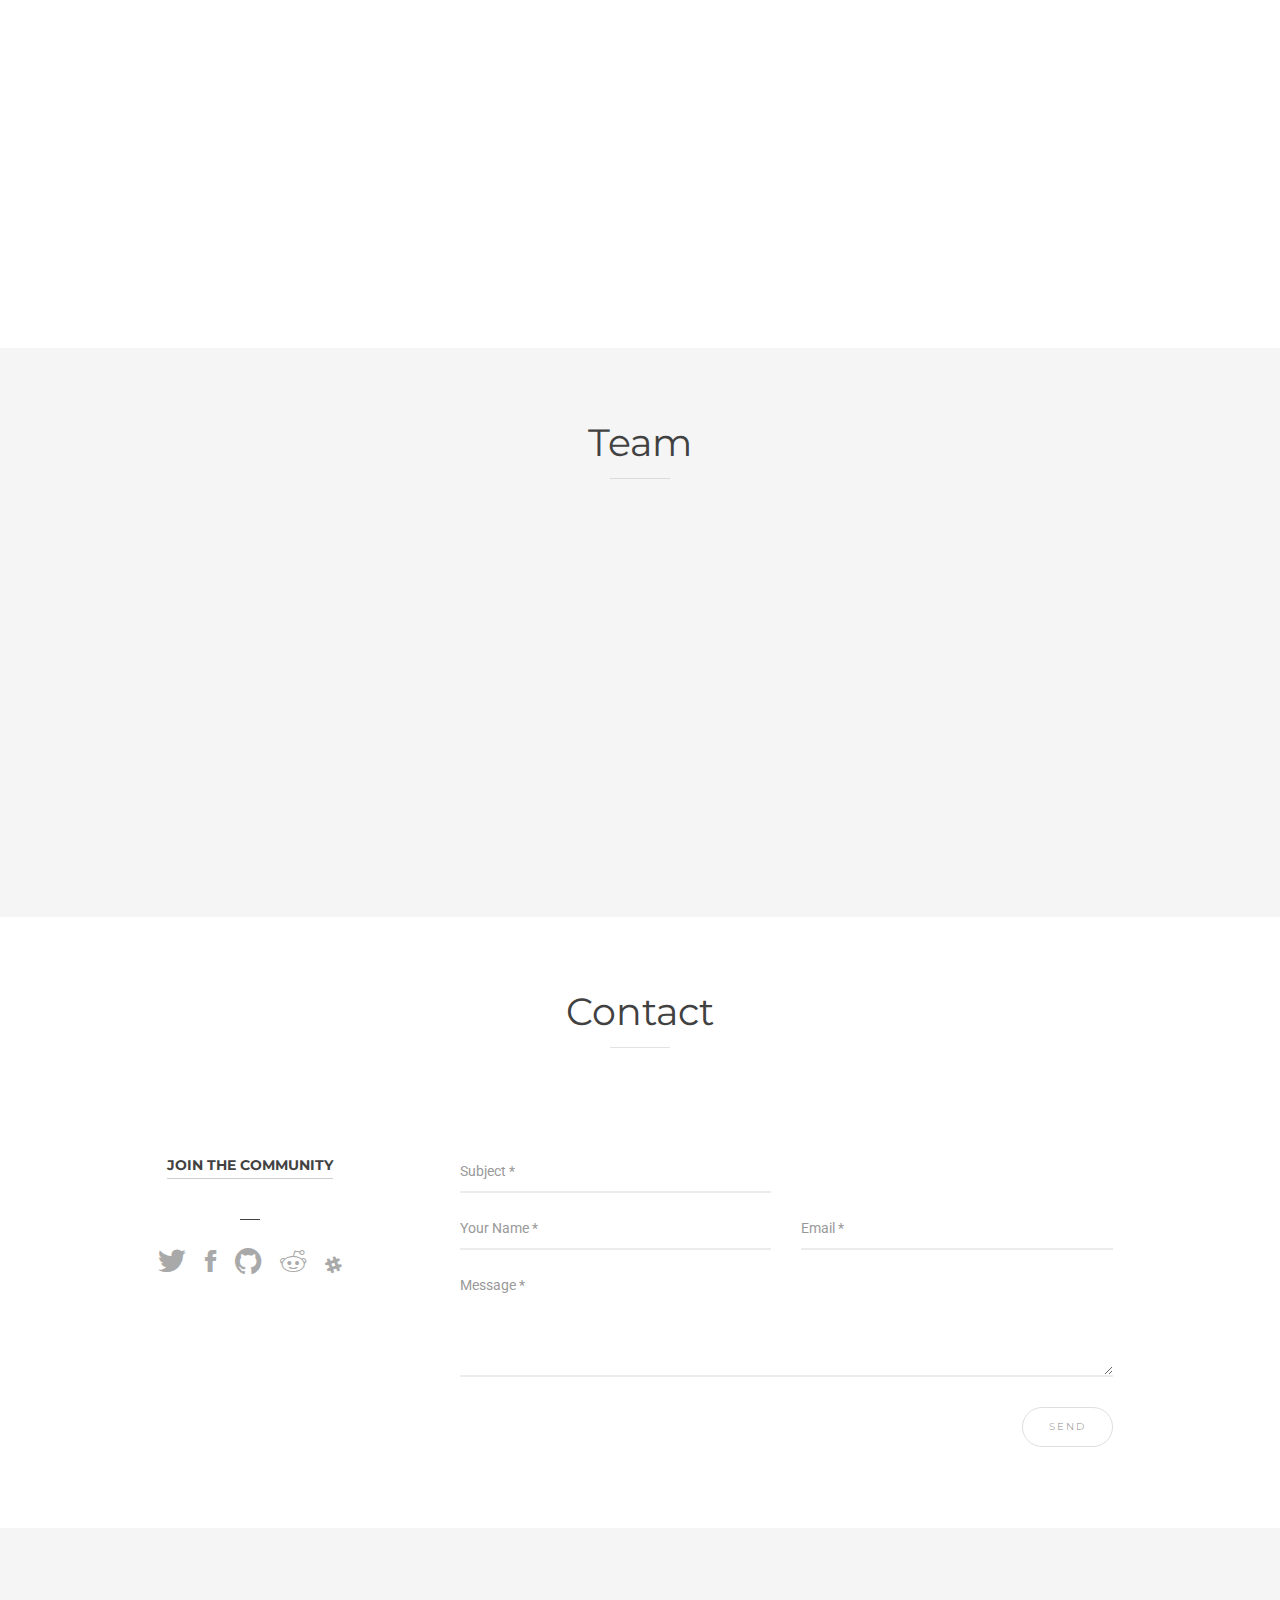
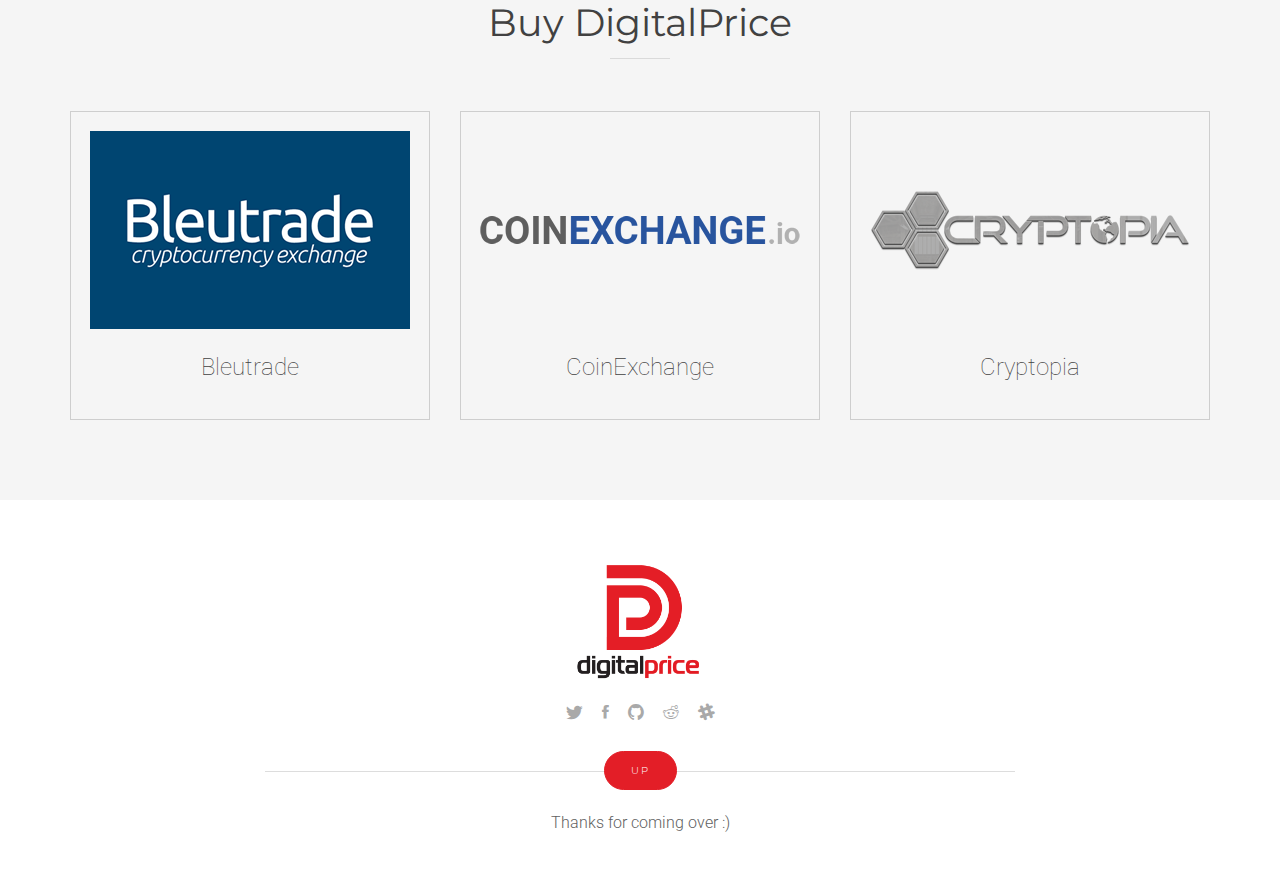
==== commit 1e4fe7b1: "Add new roadmap" ====
--- a/index.html
+++ b/index.html
@@ -78,6 +78,12 @@
 							<li><a href="#masternodes" data-id="masternodes" class="scroll-link">Masternodes</a></li>
 							<li><a href="#team" data-id="team" class="scroll-link">Team</a></li>
 							<li><a href="#contact" data-id="contact" class="scroll-link">Contact</a></li>
+							<li class="dropdown">
+								<a href="#" class="dropdown-toggle" data-toggle="dropdown" role="button" aria-haspopup="true" aria-expanded="false">Projects</a>
+								<ul class="dropdown-menu">
+									<li><a href="scrypto.html">Scrypto</a></li>
+								</ul>
+							</li>
 							<li><a href="#buy" id="btn_buynav" data-id="buy" class="scroll-link btn btn-danger">Buy</a></li>
 
 						</ul>
@@ -315,7 +321,7 @@
 		<div class="container">
 			<div class="row">
 				<div class="col-xs-12 section-title text-center">
-					<h2>Roadmap</h2>
+					<h2>Roadmap 2017-2018</h2>
 					<span class="section-divider"></span>
 				</div><!-- /.column -->
 			</div><!-- /.row -->
@@ -325,80 +331,80 @@
 
 						<!-- Item 1 -->
 						<li>
-							<div class="timeline-image scaleReveal animate-color-3"><span class="ion-checkmark-round"></span></div>
+							<div class="timeline-image scaleReveal animate-color-9"><span class="ion-android-time"></span></div>
 							<div class="timeline-panel leftReveal">
 								<div class="timeline-heading">
-									<h5 class="heading-1 mb15">March-May 2017</h5>
-									<h4 class="subheading">DPUBL</h4>
+									<h5 class="heading-1 mb15">November-December 2017</h5>
+									<h4 class="subheading">Scrypto</h4>
 								</div>
 								<div class="timeline-body">
-									<p>DPUBL: This is a topical advertisement platform based on internal and social services using DigitalPrice.</p>
+									<p>- Adding coins to the Scrypto Faucet for post's stimulation</p>
+									<p>- Masternode Hosting</p>
+									<p>- Masternode Rating System</p>
+									<p>- Free hosting for DigitalPrice masternodes</p>
 								</div>
 							</div>
 						</li>
 
 						<!-- Item 2 -->
 						<li class="timeline-inverted">
-							<div class="timeline-image scaleReveal animate-color-3"><span class="ion-checkmark-round"></span></div>
+							<div class="timeline-image scaleReveal animate-color-9"><span class="ion-android-time"></span></div>
 							<div class="timeline-panel rightReveal">
 								<div class="timeline-heading">
-									<h5 class="heading-1 mb15">May-Aug 2017</h5>
-									<h4 class="subheading">DigitalTrip Game</h4>
+									<h5 class="heading-1 mb15">January-March 2018</h5>
+									<h4 class="subheading">Scrypto</h4>
 								</div>
 								<div class="timeline-body">
-									<p>DigitalTrip is a browser 3D game which rewards the player with FREE DigitalPrice coins. Collect as many coins as possible each round. When the game is finished, you receive the DigitalPrice you've earned.</p>
+									<p>- Banner Advertising System</p>
+									<p>- Cryptocurrencies Rating System</p>
+									<p>- ICO Rating System</p>
 								</div>
 							</div>
 						</li>
 
 						<!-- Item 3 -->
 						<li>
-							<div class="timeline-image scaleReveal animate-color-3"><span class="ion-checkmark-round"></span></div>
+							<div class="timeline-image scaleReveal animate-color-9"><span class="ion-android-time"></span></div>
 							<div class="timeline-panel leftReveal">
 								<div class="timeline-heading">
-									<h5 class="heading-1 mb15">Sept 2017</h5>
-									<h4 class="subheading">Masternodes, new exchanges, Private Send, Instant Send</h4>
-								</div>
-								<div class="timeline-body"> <p>DigitalPrice integrates Private Send, Instant Send, Masternodes and will get listed in new Exchanges.</p>
+									<h5 class="heading-1 mb15">April-June 2018</h5>
+									<h4 class="subheading">DigitalPrice</h4>
+								</div>
+								<div class="timeline-body">
+									<p>- Linux Wallet</p>
+									<p>- Android Wallet</p>
+									<p>- Additional Exchanges</p>
 								</div>
 							</div>
 						</li>
 
 						<!-- Item 4 -->
 						<li class="timeline-inverted">
-							<div  class="timeline-image scaleReveal animate-color-3"><span class="ion-checkmark-round"></span></div>
+							<div  class="timeline-image scaleReveal animate-color-9"><span class="ion-android-time"></span></div>
 							<div class="timeline-panel rightReveal">
 								<div class="timeline-heading">
-									<h5 class="heading-1 mb15">Oct 2017</h5>
-									<h4 class="subheading">Mac Wallet, Marketing Campaign</h4>
+									<h5 class="heading-1 mb15">July-September 2018</h5>
+									<h4 class="subheading">Scrypto</h4>
 								</div>
 								<div class="timeline-body">
-									<p>Mac OS Wallet will be released, & new marketing campaigns will be created for DP.</p>
+									<p>- Mobile Version and new layout</p>
+									<p>- Crowd Invest - ICO Platform</p>
+									<p>- Group Chats</p>
 								</div>
 							</div>
 						</li>
 
 						<li>
-							<div class="timeline-image scaleReveal animate-color-3"><span class="ion-checkmark-round"></span></div>
+							<div class="timeline-image scaleReveal animate-color-9"><span class="ion-android-time"></span></div>
 							<div class="timeline-panel leftReveal">
 								<div class="timeline-heading">
-									<h5 class="heading-1 mb15">Oct 2017</h5>
-									<h4 class="subheading"><a href="https://scrypto.io" target="_blank">Scrypto Social Network</a></h4>
-								</div>
-								<div class="timeline-body"> <p>Scrypto (<a href="http://scrypto.io" taret="_blank">http://scrypto.io</a>) is a Social media platform with features like: fast exchange of information, live chat, cryptocurrency communities and post stimulation with various coins. </p>
-								</div>
-							</div>
-						</li>
-
-						<!-- Item 3 -->
-						<li class="timeline-inverted">
-							<div class="timeline-image scaleReveal animate-color-9"><span class="ion-android-time"></span></div>
-							<div class="timeline-panel right">
-								<div class="timeline-heading">
-									<h5 class="heading-1 mb15">2018</h5>
-									<h4 class="subheading">New Projects</h4>
-								</div>
-								<div class="timeline-body"> <p>A new roadmap with new projects and announcements for DigitalPrice will be released.</p>
+									<h5 class="heading-1 mb15">October-December 2018</h5>
+									<h4 class="subheading"><a href="https://scrypto.io" target="_blank">Scrypto</a></h4>
+								</div>
+								<div class="timeline-body">
+									<p>- Cryptocurrencies Exchange</p>
+									<p>- Android App</p>
+									<p>- IOS App</p>
 								</div>
 							</div>
 						</li>
@@ -820,50 +826,9 @@
 	</section><!-- /.section -->
 	<!-- End Team -->
 
-	<section id="buy" class="background2 section-padding">
-		<div class="container">
-			<div class="row mb30">
-				<div class="col-sm-10 col-sm-offset-1 col-md-8 col-md-offset-2 col-lg-6 col-lg-offset-3 section-title text-center">
-					<h2>Buy DigitalPrice</h2>
-					<span class="section-divider mb15"></span>
-					<p class="no-margin scaleReveal"></p>
-				</div><!-- /.column -->
-			</div>
-
-			<div class="row">
-				<div class="col-sm-4">
-					<a href="https://bleutrade.com/exchange/DP2/BTC" target="_blank" class="thumbnail no-margin">
-						<img src="images/bleutrade.png" alt="BleuTrade">
-
-						<div class="caption text-center">
-							<h3 class="mb15">Bleutrade</h3>
-						</div>
-					</a>
-				</div>
-				<div class="col-sm-4">
-					<a href="https://www.coinexchange.io/market/DP/BTC" target="_blank" class="thumbnail no-margin">
-						<img src="images/coinexchange.png" alt="CoinExchange">
-
-						<div class="caption text-center">
-							<h3 class="mb15">CoinExchange</h3>
-						</div>
-					</a>
-				</div>
-				<div class="col-sm-4">
-					<a href="https://www.cryptopia.co.nz/Exchange/?market=DP_BTC" target="_blank" class="thumbnail no-margin">
-						<img src="images/topia.png" alt="Cryptopia">
-
-						<div class="caption text-center">
-							<h3 class="mb15">Cryptopia</h3>
-						</div>
-					</a>
-				</div>
-			</div>
-		</div>
-	</section>
 
 	<!-- Begin Contact -->
-	<section id="contact" class="background1 section-padding">
+	<section id="contact" class="background2 section-padding">
 		<div class="container">
 			<div class="row mb30">
 				<div class="col-sm-10 col-sm-offset-1 col-md-8 col-md-offset-2 col-lg-6 col-lg-offset-3 section-title text-center">
@@ -880,7 +845,7 @@
 	                <a href="https://www.facebook.com/DigitalPriceOrg" target="_blank"><span class="ion-social-facebook social-icons-dark-hover mr15 community_icon"></span></a>
 	                <a href="https://github.com/DigitalPrice" target="_blank"><span class="ion-social-github social-icons-dark-hover mr15 community_icon"></span></a>
 	                <a href="https://www.reddit.com/r/DigitalPriceOrg/" target="_blank"><span class="ion-social-reddit-outline social-icons-dark-hover mr15 community_icon"></span></a>
-	                <a href="https://join.slack.com/t/digitalprice-team/shared_invite/enQtMjQ2MDA0OTEwMTQ2LWFkNDMzMTk4MTBjZTUzYjA5OTY5ZTIwYjg4ZTFlZDg2MzBlMjk5Y2Q4OGI1NWQzMTgwODQ1MGM1ODU5ZmMzYmY" target="_blank"><span class="fa fa-slack social-icons-dark-hover community_icon"></span></a>
+	                <a href="https://join.slack.com/t/digitalprice-team/shared_invite/enQtMjUxODUxMjA3Njk3LTk2NjZlMTk0ZWQ3ODQ2ZDE3Y2VlMjY5MDdkY2FhYTIzMTVlYWFkZWNkMTkyZTBhODJkY2E0NTdhZWQzM2Y5NGE" target="_blank"><span class="fa fa-slack social-icons-dark-hover community_icon"></span></a>
 				</div><!-- /.column -->
 				<div class="col-sm-6 col-lg-7 mt30-xs">
 					<form data-toggle="validator" id="contactForm" name="contactForm">
@@ -938,6 +903,48 @@
 	</section><!-- /.section -->
 	<!-- End Contact -->
 
+	<section id="buy" class="background1 section-padding">
+		<div class="container">
+			<div class="row mb30">
+				<div class="col-sm-10 col-sm-offset-1 col-md-8 col-md-offset-2 col-lg-6 col-lg-offset-3 section-title text-center">
+					<h2>Buy DigitalPrice</h2>
+					<span class="section-divider mb15"></span>
+					<p class="no-margin scaleReveal"></p>
+				</div><!-- /.column -->
+			</div>
+
+			<div class="row">
+				<div class="col-sm-4">
+					<a href="https://bleutrade.com/exchange/DP2/BTC" target="_blank" class="thumbnail no-margin">
+						<img src="images/bleutrade.png" alt="BleuTrade">
+
+						<div class="caption text-center">
+							<h3 class="mb15">Bleutrade</h3>
+						</div>
+					</a>
+				</div>
+				<div class="col-sm-4">
+					<a href="https://www.coinexchange.io/market/DP/BTC" target="_blank" class="thumbnail no-margin">
+						<img src="images/coinexchange.png" alt="CoinExchange">
+
+						<div class="caption text-center">
+							<h3 class="mb15">CoinExchange</h3>
+						</div>
+					</a>
+				</div>
+				<div class="col-sm-4">
+					<a href="https://www.cryptopia.co.nz/Exchange/?market=DP_BTC" target="_blank" class="thumbnail no-margin">
+						<img src="images/topia.png" alt="Cryptopia">
+
+						<div class="caption text-center">
+							<h3 class="mb15">Cryptopia</h3>
+						</div>
+					</a>
+				</div>
+			</div>
+		</div>
+	</section>
+
 	<!-- Begin Footer -->
 	<footer class="footer-padding background2">
 		<div class="container">
@@ -948,7 +955,7 @@
 	                <a href="https://www.facebook.com/DigitalPriceOrg" target="_blank"><span class="ion-social-facebook social-icons-dark-hover mr15"></span></a>
 	                <a href="https://github.com/DigitalPrice" target="_blank"><span class="ion-social-github social-icons-dark-hover mr15"></span></a>
 	                <a href="https://www.reddit.com/r/DigitalPriceOrg/" target="_blank"><span class="ion-social-reddit-outline mr15 social-icons-dark-hover"></span></a>
-	                <a href="https://join.slack.com/t/digitalprice-team/shared_invite/enQtMjQ2MDA0OTEwMTQ2LWFkNDMzMTk4MTBjZTUzYjA5OTY5ZTIwYjg4ZTFlZDg2MzBlMjk5Y2Q4OGI1NWQzMTgwODQ1MGM1ODU5ZmMzYmY" target="_blank"><span class="fa fa-slack social-icons-dark-hover"></span></a>
+	                <a href="https://join.slack.com/t/digitalprice-team/shared_invite/enQtMjUxODUxMjA3Njk3LTk2NjZlMTk0ZWQ3ODQ2ZDE3Y2VlMjY5MDdkY2FhYTIzMTVlYWFkZWNkMTkyZTBhODJkY2E0NTdhZWQzM2Y5NGE" target="_blank"><span class="fa fa-slack social-icons-dark-hover"></span></a>
 				</div>
 			</div>
 			<div class="row">
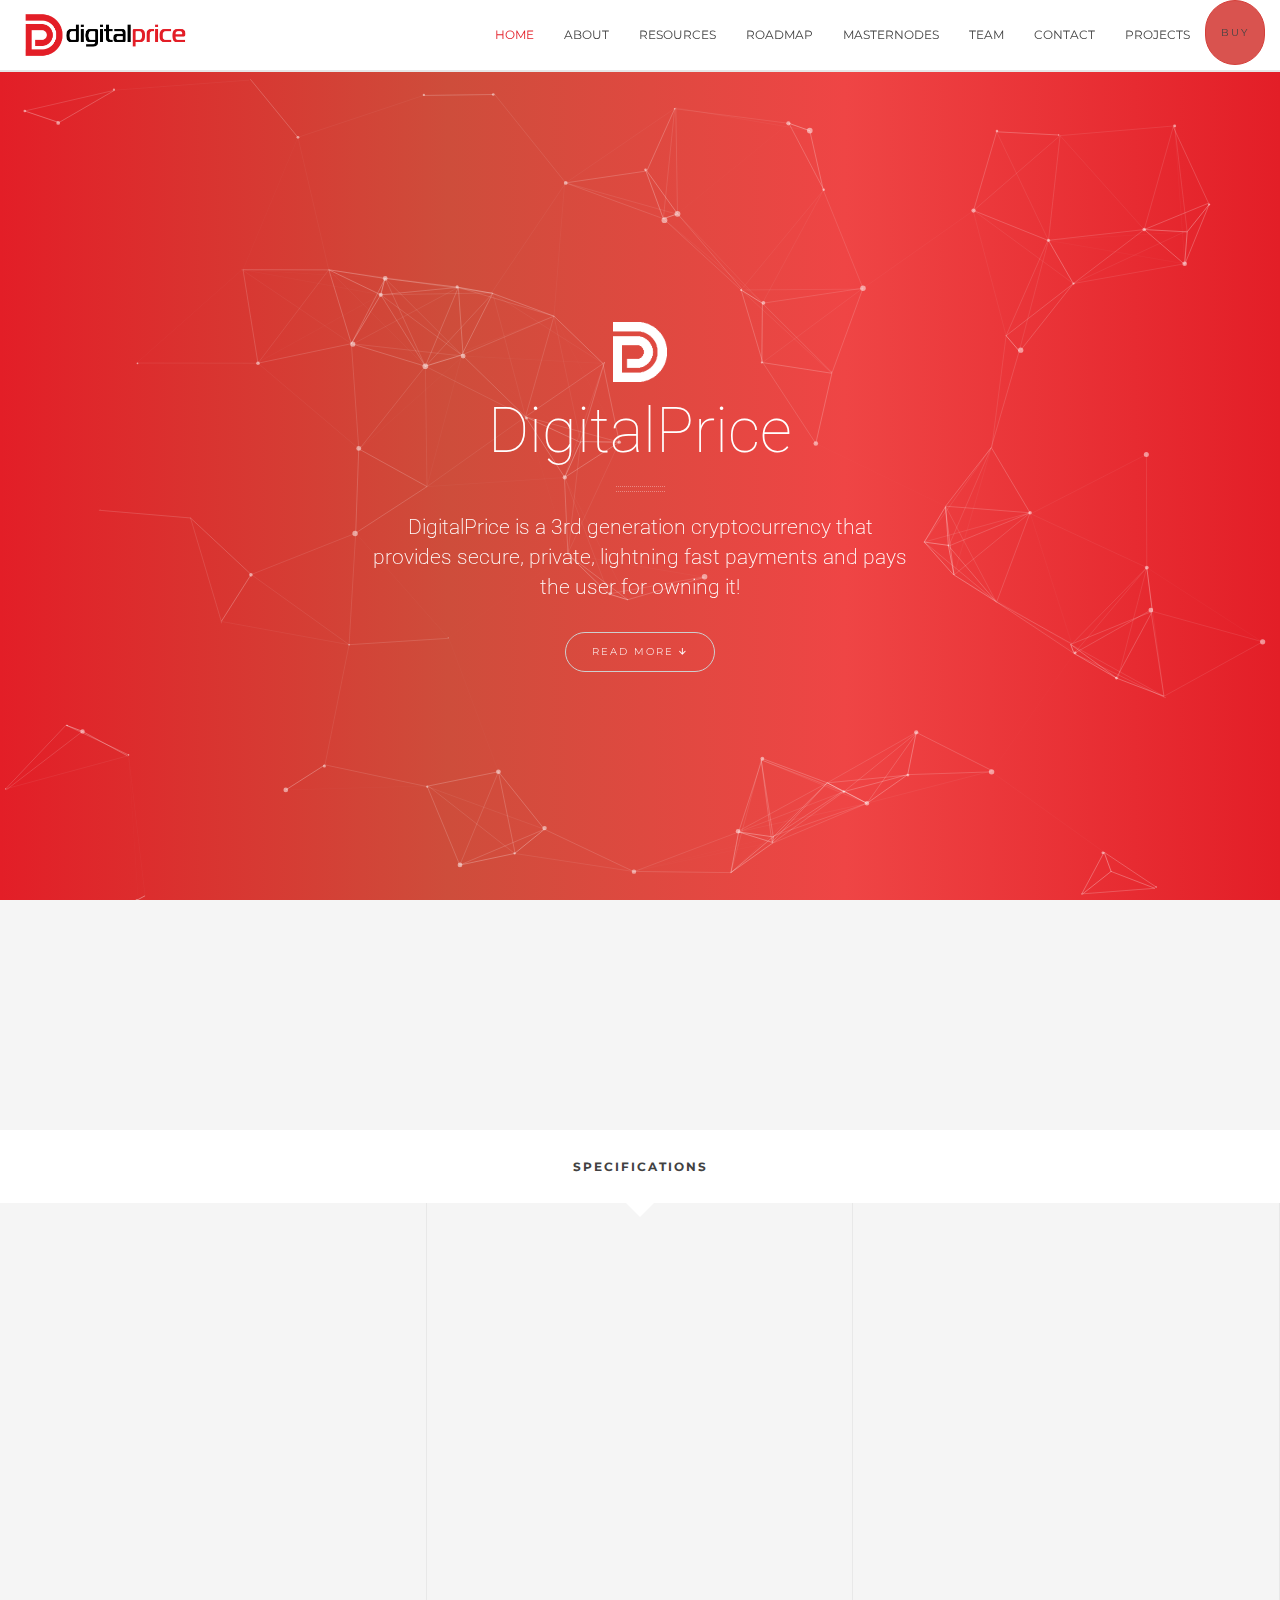
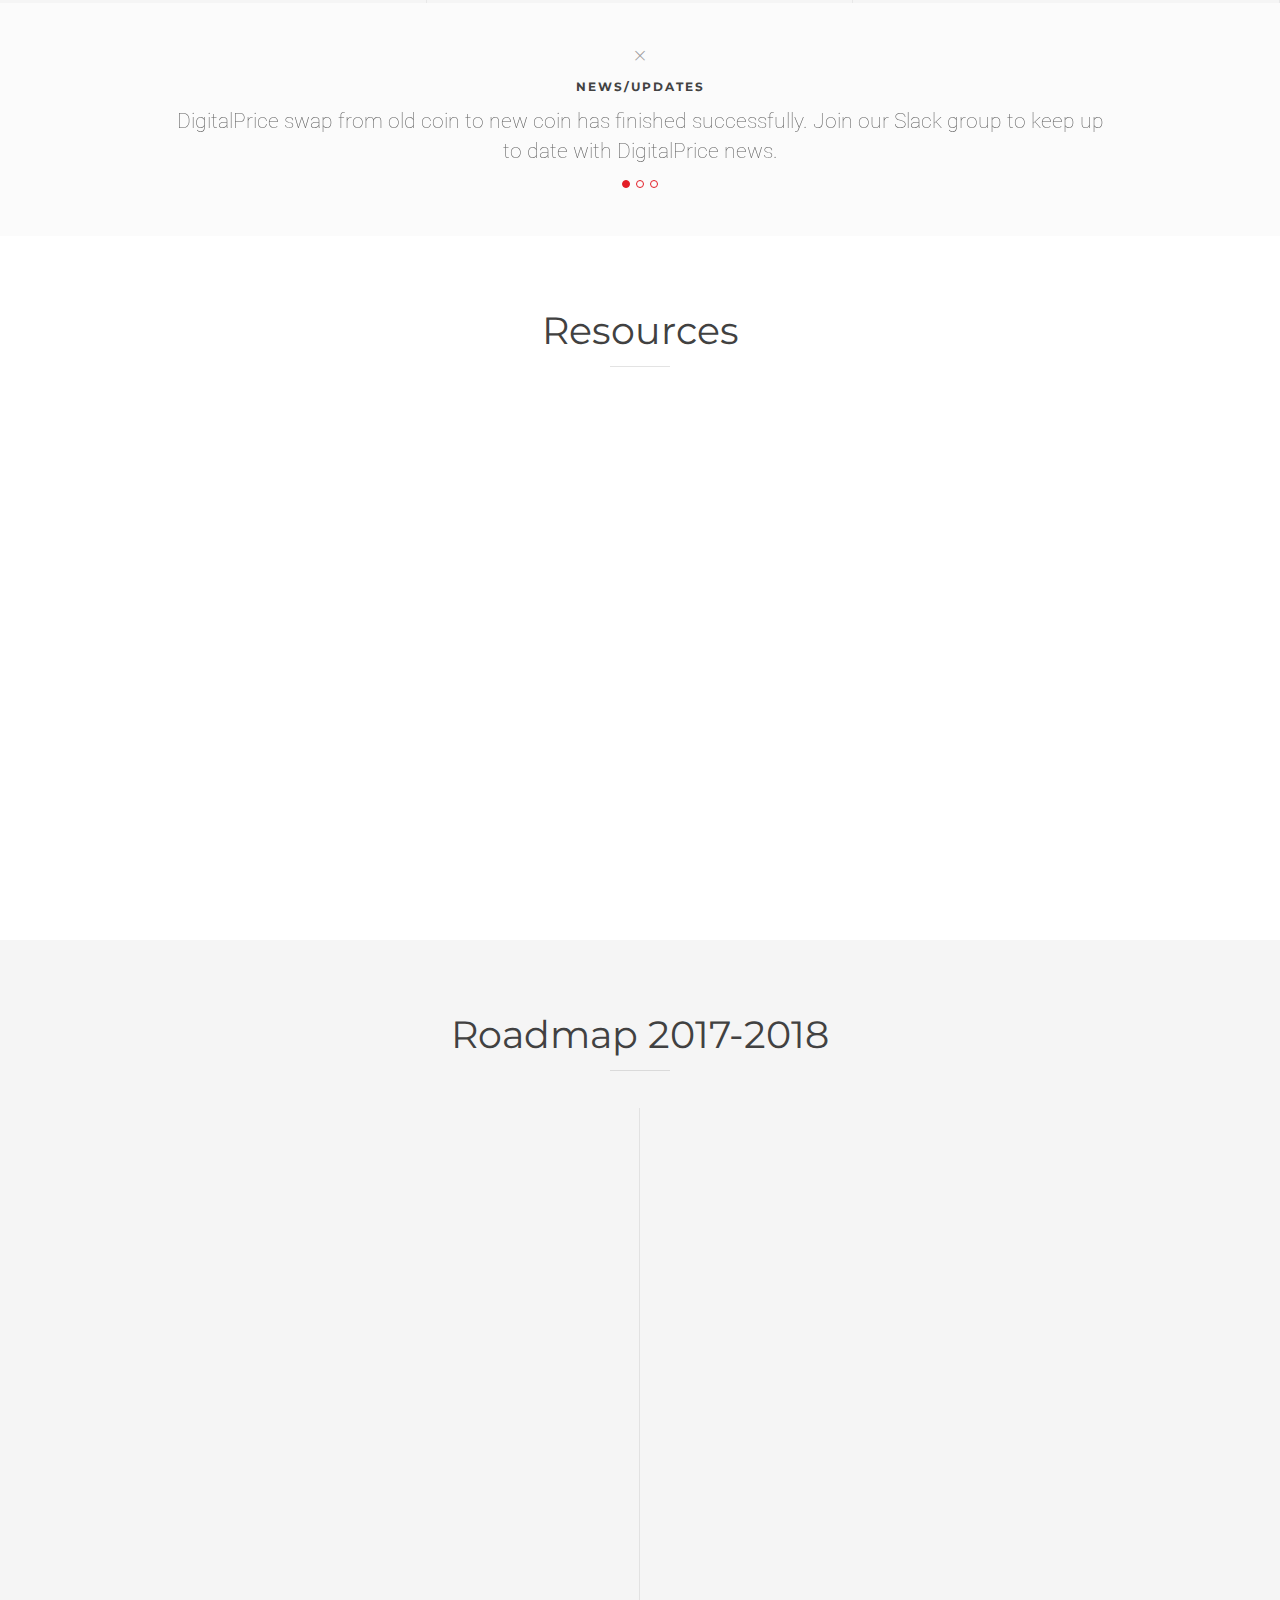
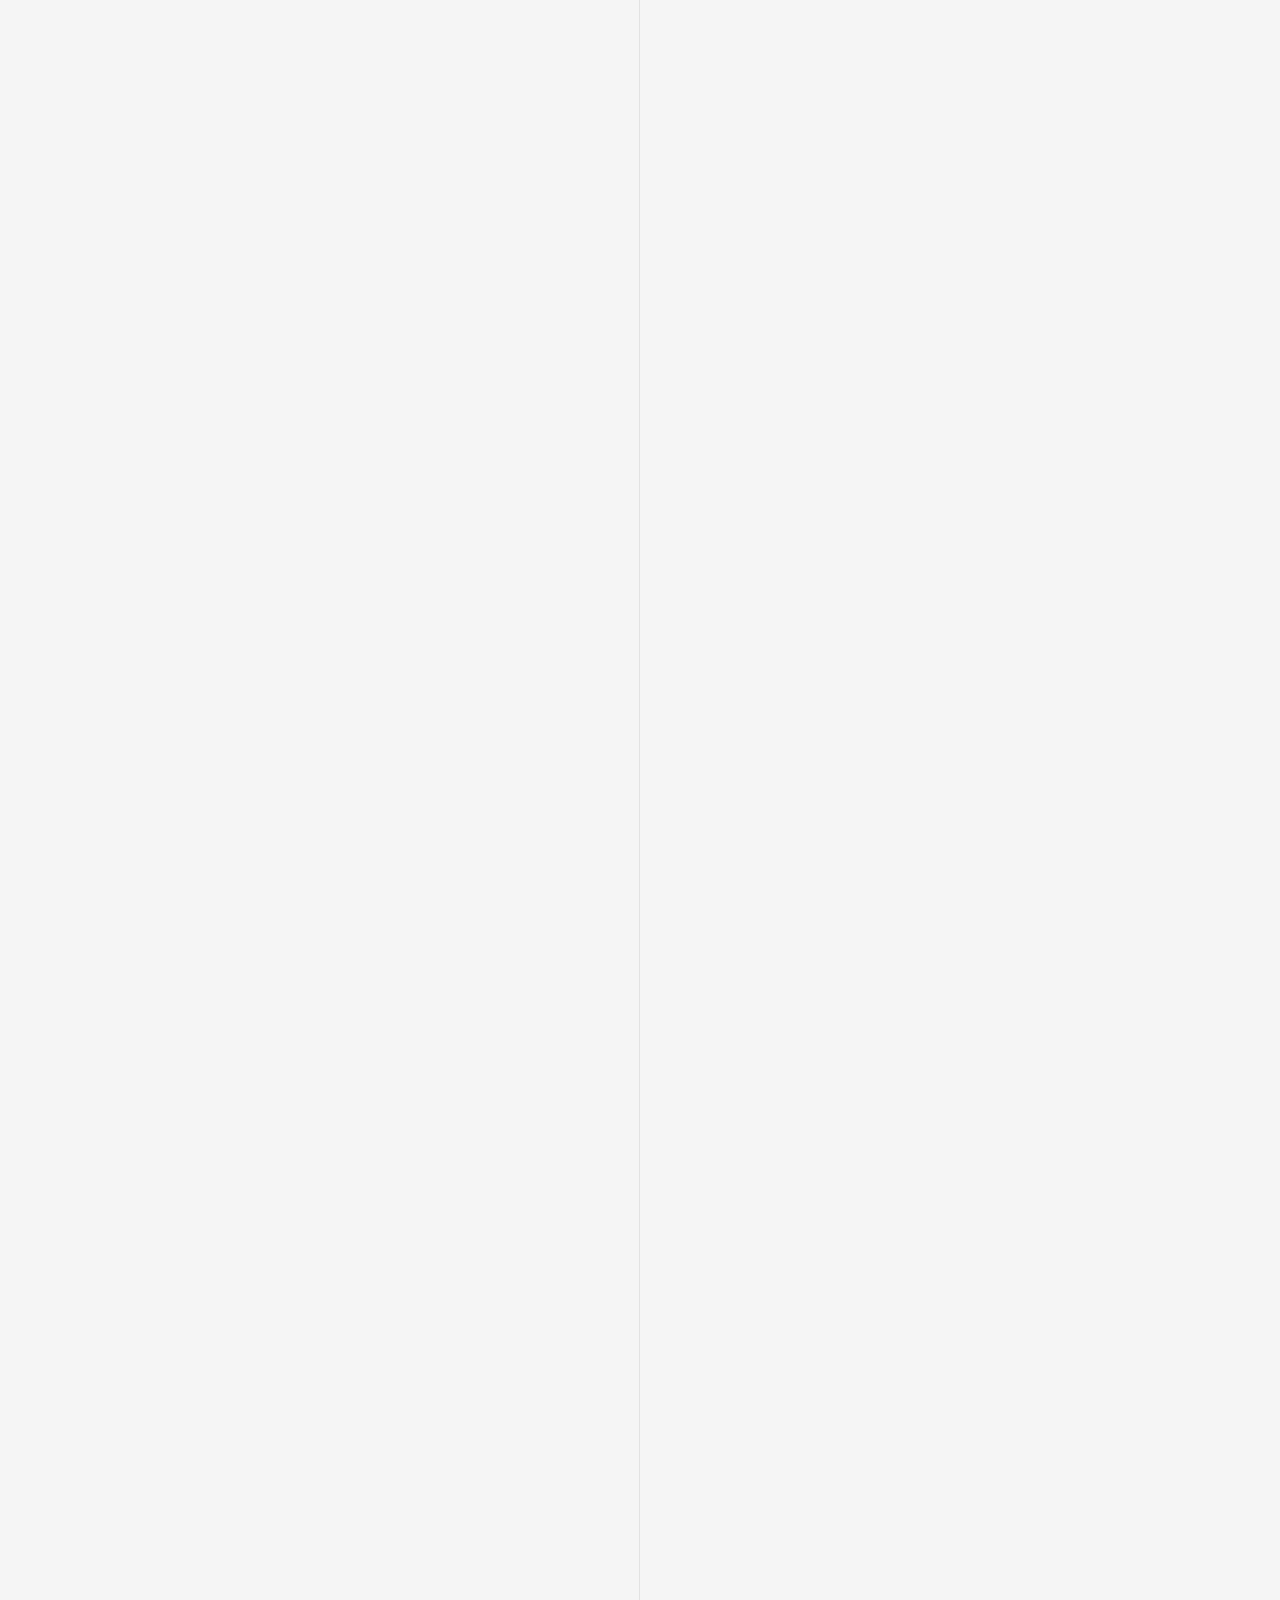
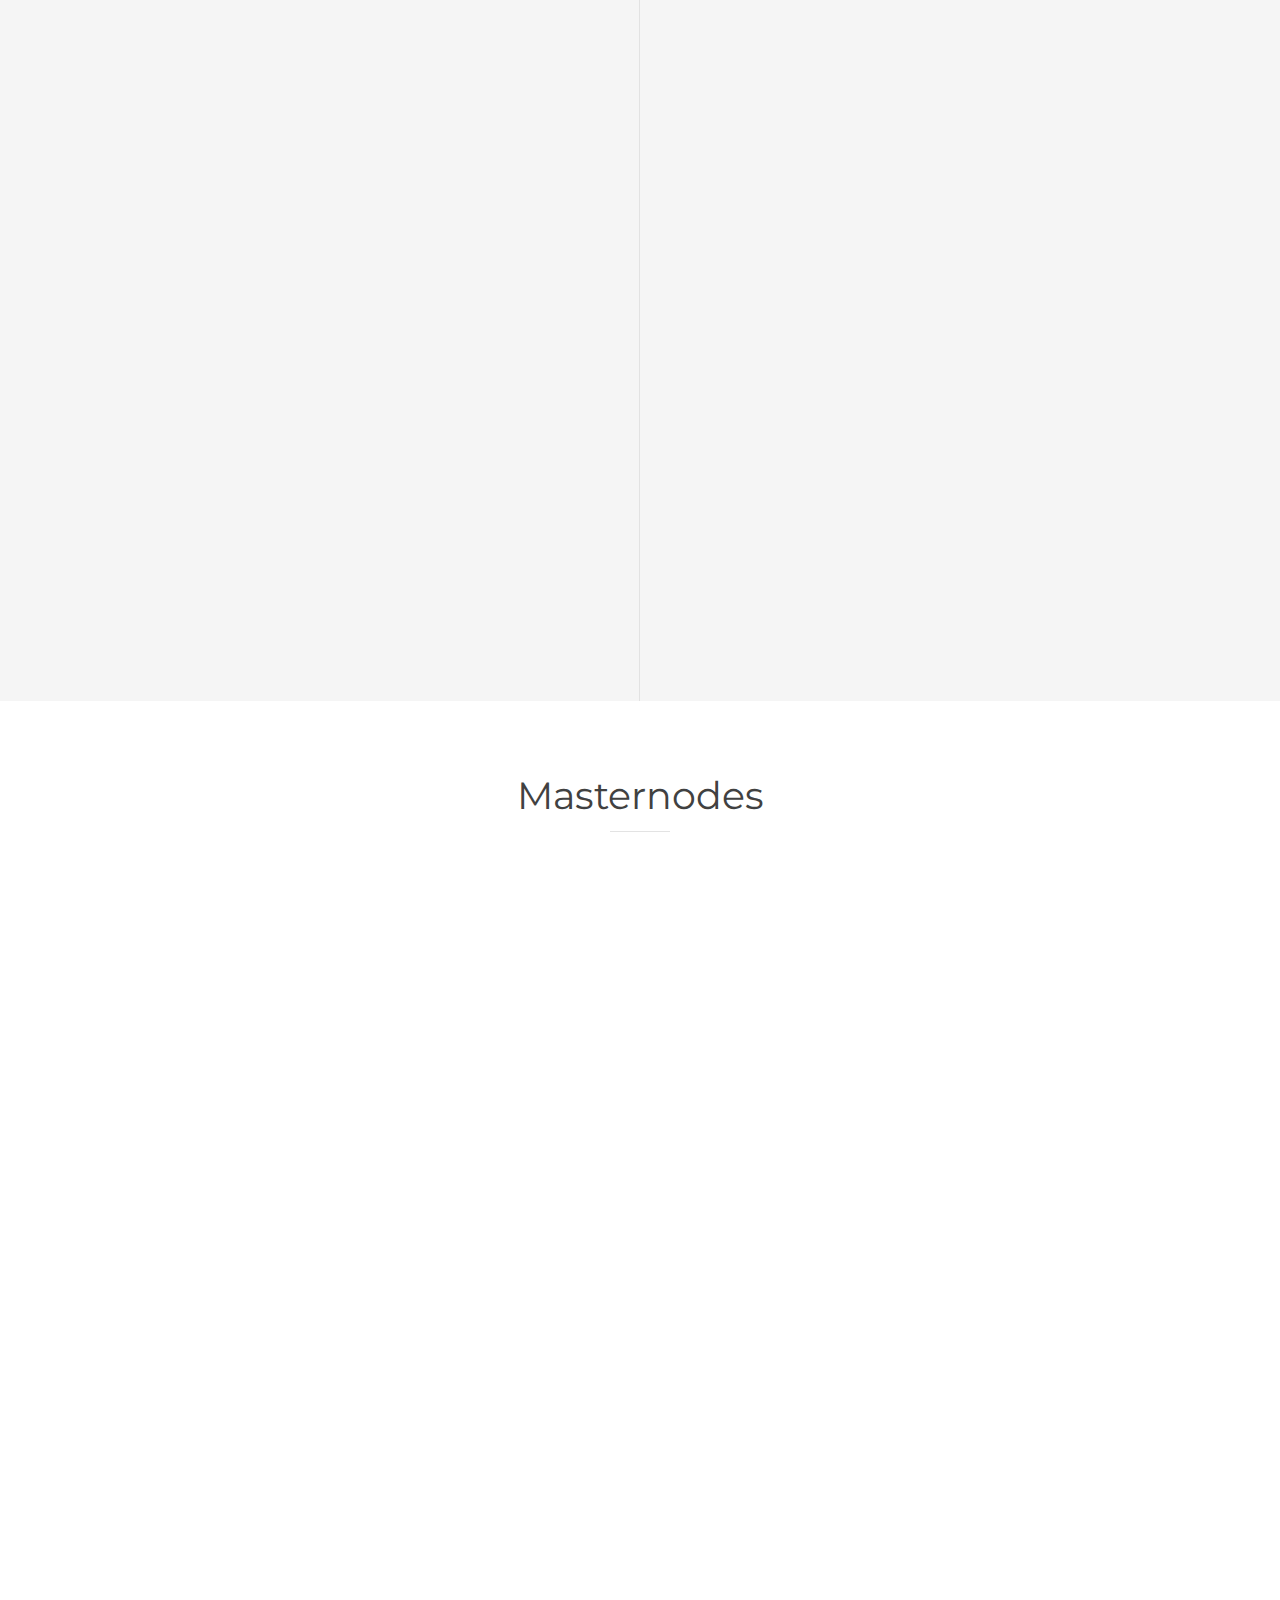
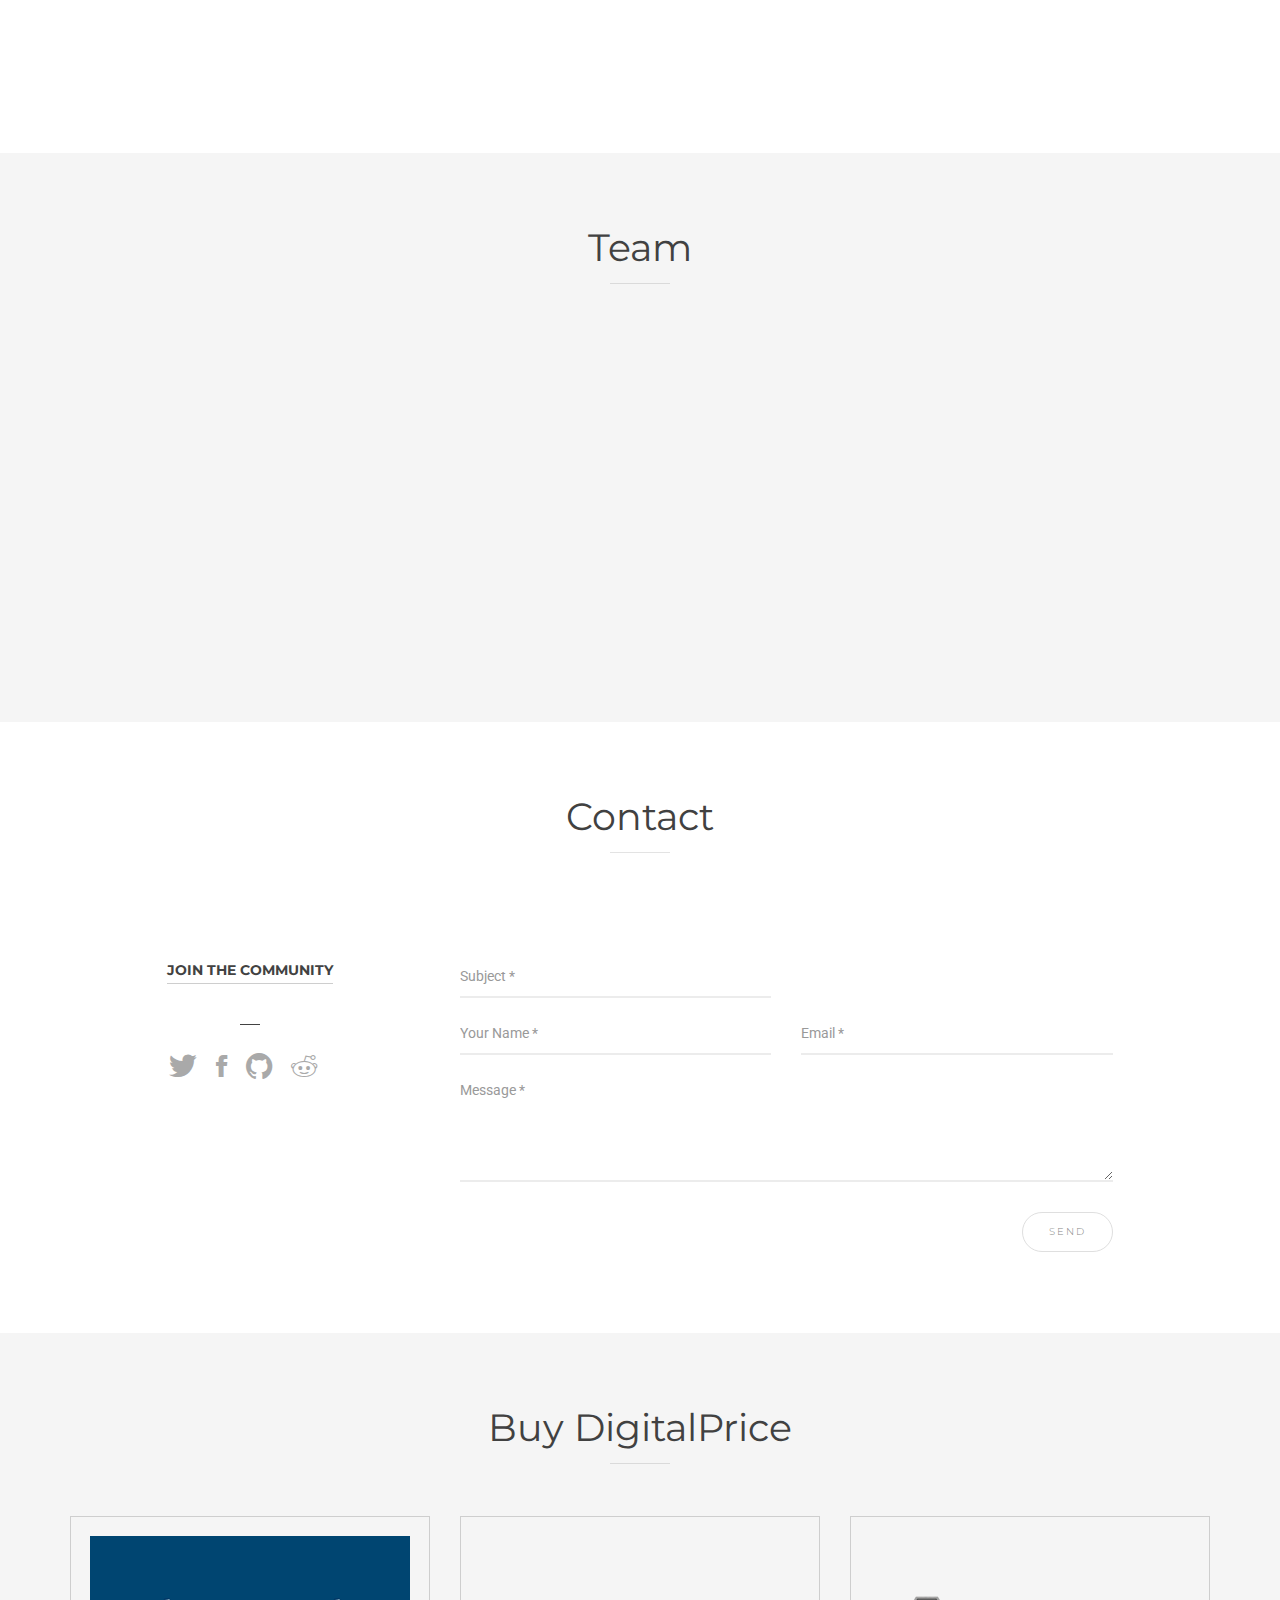
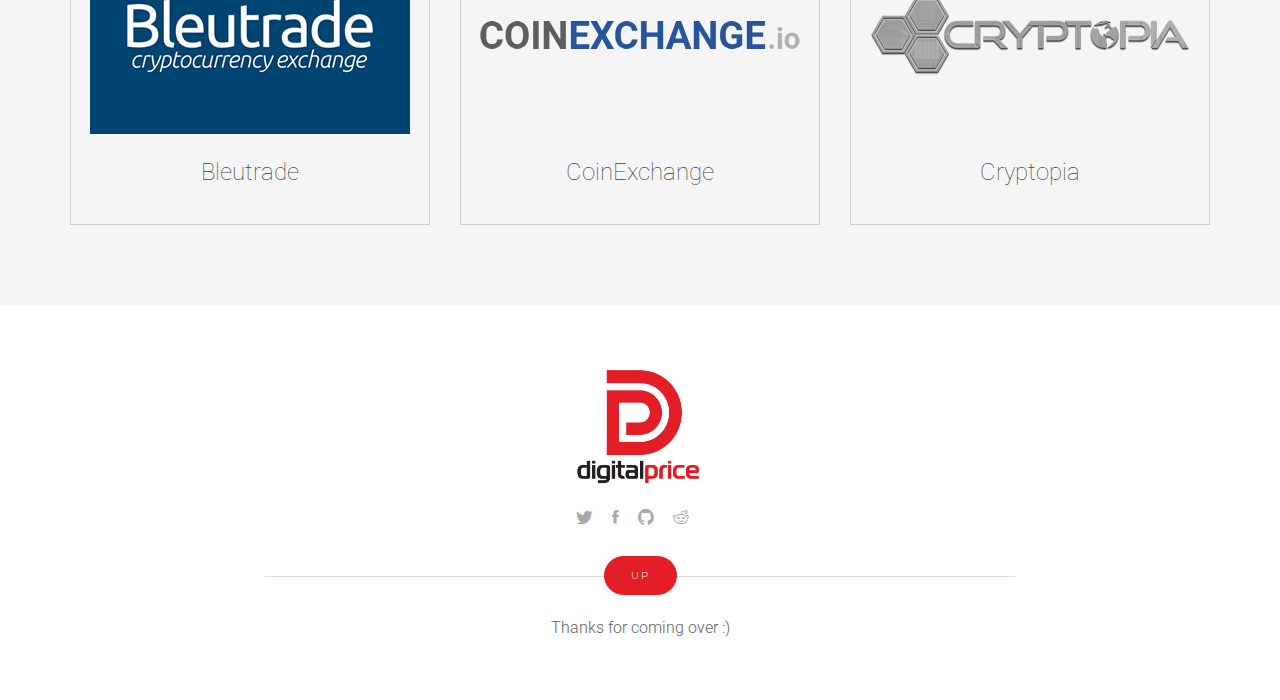
==== commit 54c06e61: "Merge pull request #3 from majordutch/majordutch-patch-2" ====
--- a/index.html
+++ b/index.html
@@ -108,7 +108,7 @@
 						<h1>Masternodes</h1>
 					</div>
 					<hr>
-					<p>DigitalPrice is a 3rd generation cryptocurrency that provides secure, private, lightening fast payments and pays the user for owning it!</p>
+					<p>DigitalPrice is a 3rd generation cryptocurrency that provides secure, private, lightning fast payments and pays the user for owning it!</p>
 					<a href="#ideology" data-id="ideology" class="scroll-link btn btn-default btn-white btn-lg mt15">Read More <span class="ion-android-arrow-down"></span></a>
 				</div><!-- /.column -->
 			</div><!-- /.vertical center -->
@@ -127,7 +127,7 @@
 						<h2 class="no-margin rotateLeftReveal">Hello.</h2>
 					</div>
 					<div class="col-lg-10 col-sm-9 mt30-xs">
-						<h3 class="no-margin rightReveal">The team at DigitalPrice believe dedication, hard work and clear vision has produced a Cryptocurrency with a bright future. DigitalPrice is a lightening fast, secure and private Cryptocurrency that generates revenue for the DigitalPrice user and provides the highest ROI for Masternode operators generating a staggering 66% block reward.</h3>
+						<h3 class="no-margin rightReveal">The team at DigitalPrice believe dedication, hard work and clear vision has produced a Cryptocurrency with a bright future. DigitalPrice is a lightning fast, secure and private Cryptocurrency that generates revenue for the DigitalPrice user and provides the highest ROI for Masternode operators generating a staggering 66% block reward.</h3>
 					</div>
 				</div><!-- /.row -->
 			</div><!-- /.container -->
@@ -150,42 +150,42 @@
 		<div id="our-process">
 			<div class="container-fluid">
 				<div class="row">
-					<div class="col-sm-4 col-md-4 col-lg-4 process-box text-center pt50 pb50">
+					<div class="col-sm-4 col-md-4 col-lg-4 process-box text-center">
 						<div class="leftReveal">
-							<div class="process-intro">
+							<div class="process-intro pt50 pb50">
 								<h3 class="process-number">01</h3>
 								<div><span class="process-icons pe-7s-users rotateBottomReveal"></span></div>
 								<h2>Full POS<br>Coin</h2>
 							</div>
-							<div class="process-content">
+							<div class="process-content pt50 pb50">
 								<div><span class="process-icons pe-7s-users"></span></div>
 								<h2 class="mt15 mb20">Full POS<br>Coin</h2>
 								<p class="no-margin">POS (Proof of stake) provides protection to the DigitalPrice network from malicious attacks and provides the staking mechanism that generates revenue for DigitalPrice users.</p>
 							</div>
 						</div><!-- /.animation -->
 					</div><!-- /.column -->
-					<div class="col-sm-4 col-md-4 col-lg-4 process-box text-center pt50 pb50">
+					<div class="col-sm-4 col-md-4 col-lg-4 process-box text-center">
 						<div class="bottomReveal">
-							<div class="process-intro">
+							<div class="process-intro pt50 pb50">
 								<h3 class="process-number">02</h3>
 								<div><span class="process-icons pe-7s-diamond rotateBottomReveal"></span></div>
 								<h2>Masternodes</h2>
 							</div>
-							<div class="process-content">
+							<div class="process-content pt50 pb50">
 								<div><span class="process-icons pe-7s-diamond"></span></div>
 								<h2 class="mt15 mb20">Masternodes</h2>
 								<p class="no-margin">Masternodes get paid with 66% of the block rewards to increase the stability and security of the blockchain.</p>
 							</div>
 						</div><!-- /.animation -->
 					</div><!-- /.column -->
-					<div class="col-sm-4 col-md-4 col-lg-4 process-box text-center pt50 pb50 no-border-right">
+					<div class="col-sm-4 col-md-4 col-lg-4 process-box text-center no-border-right">
 						<div class="rightReveal">
-							<div class="process-intro">
+							<div class="process-intro pt50 pb50">
 								<h3 class="process-number">03</h3>
 								<div><span class="process-icons pe-7s-rocket rotateBottomReveal"></span></div>
 								<h2>Instant Send &<br>Private Send</h2>
 							</div>
-							<div class="process-content">
+							<div class="process-content pt50 pb50">
 								<div><span class="process-icons pe-7s-rocket"></span></div>
 								<h2 class="mt15 mb20">Instant Send &<br>Private Send</h2>
 								<p class="no-margin">Provides additional privacy to users and enables lighting fast transactions.</p>
@@ -331,8 +331,75 @@
 
 						<!-- Item 1 -->
 						<li>
+							<div class="timeline-image scaleReveal animate-color-3"><span class="ion-checkmark-round"></span></div>
+							<div class="timeline-panel leftReveal">
+								<div class="timeline-heading">
+									<h5 class="heading-1 mb15">March-May 2017</h5>
+									<h4 class="subheading">DPUBL</h4>
+								</div>
+								<div class="timeline-body">
+									<p>DPUBL: This is a topical advertisement platform based on internal and social services using DigitalPrice.</p>
+								</div>
+							</div>
+						</li>
+
+						<!-- Item 2 -->
+						<li class="timeline-inverted">
+							<div class="timeline-image scaleReveal animate-color-3"><span class="ion-checkmark-round"></span></div>
+							<div class="timeline-panel rightReveal">
+								<div class="timeline-heading">
+									<h5 class="heading-1 mb15">May-Aug 2017</h5>
+									<h4 class="subheading">DigitalTrip Game</h4>
+								</div>
+								<div class="timeline-body">
+									<p>DigitalTrip is a browser 3D game which rewards the player with FREE DigitalPrice coins. Collect as many coins as possible each round. When the game is finished, you receive the DigitalPrice you've earned.</p>
+								</div>
+							</div>
+						</li>
+
+						<!-- Item 3 -->
+						<li>
+							<div class="timeline-image scaleReveal animate-color-3"><span class="ion-checkmark-round"></span></div>
+							<div class="timeline-panel leftReveal">
+								<div class="timeline-heading">
+									<h5 class="heading-1 mb15">Sept 2017</h5>
+									<h4 class="subheading">Masternodes, new exchanges, Private Send, Instant Send</h4>
+								</div>
+								<div class="timeline-body"> <p>DigitalPrice integrates Private Send, Instant Send, Masternodes and will get listed in new Exchanges.</p>
+								</div>
+							</div>
+						</li>
+
+						<!-- Item 4 -->
+						<li class="timeline-inverted">
+							<div  class="timeline-image scaleReveal animate-color-3"><span class="ion-checkmark-round"></span></div>
+							<div class="timeline-panel rightReveal">
+								<div class="timeline-heading">
+									<h5 class="heading-1 mb15">Oct 2017</h5>
+									<h4 class="subheading">Mac Wallet, Marketing Campaign</h4>
+								</div>
+								<div class="timeline-body">
+									<p>Mac OS Wallet will be released, & new marketing campaigns will be created for DP.</p>
+								</div>
+							</div>
+						</li>
+
+						<li>
+							<div class="timeline-image scaleReveal animate-color-3"><span class="ion-checkmark-round"></span></div>
+							<div class="timeline-panel leftReveal">
+								<div class="timeline-heading">
+									<h5 class="heading-1 mb15">Oct 2017</h5>
+									<h4 class="subheading"><a href="https://scrypto.io" target="_blank">Scrypto Social Network</a></h4>
+								</div>
+								<div class="timeline-body"> <p>Scrypto (<a href="http://scrypto.io" target="_blank">http://scrypto.io</a>) is a Social media platform with features like: fast exchange of information, live chat, cryptocurrency communities and post stimulation with various coins. </p>
+								</div>
+							</div>
+						</li>
+
+						<!-- Item 1 -->
+						<li class="timeline-inverted">
 							<div class="timeline-image scaleReveal animate-color-9"><span class="ion-android-time"></span></div>
-							<div class="timeline-panel leftReveal">
+							<div class="timeline-panel rightReveal">
 								<div class="timeline-heading">
 									<h5 class="heading-1 mb15">November-December 2017</h5>
 									<h4 class="subheading">Scrypto</h4>
@@ -347,26 +414,26 @@
 						</li>
 
 						<!-- Item 2 -->
+						<li>
+							<div class="timeline-image scaleReveal animate-color-9"><span class="ion-android-time"></span></div>
+							<div class="timeline-panel leftReveal">
+								<div class="timeline-heading">
+									<h5 class="heading-1 mb15">January-March 2018</h5>
+									<h4 class="subheading">Scrypto</h4>
+								</div>
+								<div class="timeline-body">
+									<p>- Banner Advertising System</p>
+									<p>- Cryptocurrencies Rating System</p>
+									<p>- ICO Rating System</p>
+								</div>
+							</div>
+						</li>
+
+						<!-- Item 3 -->
 						<li class="timeline-inverted">
 							<div class="timeline-image scaleReveal animate-color-9"><span class="ion-android-time"></span></div>
 							<div class="timeline-panel rightReveal">
 								<div class="timeline-heading">
-									<h5 class="heading-1 mb15">January-March 2018</h5>
-									<h4 class="subheading">Scrypto</h4>
-								</div>
-								<div class="timeline-body">
-									<p>- Banner Advertising System</p>
-									<p>- Cryptocurrencies Rating System</p>
-									<p>- ICO Rating System</p>
-								</div>
-							</div>
-						</li>
-
-						<!-- Item 3 -->
-						<li>
-							<div class="timeline-image scaleReveal animate-color-9"><span class="ion-android-time"></span></div>
-							<div class="timeline-panel leftReveal">
-								<div class="timeline-heading">
 									<h5 class="heading-1 mb15">April-June 2018</h5>
 									<h4 class="subheading">DigitalPrice</h4>
 								</div>
@@ -379,9 +446,9 @@
 						</li>
 
 						<!-- Item 4 -->
-						<li class="timeline-inverted">
+						<li>
 							<div  class="timeline-image scaleReveal animate-color-9"><span class="ion-android-time"></span></div>
-							<div class="timeline-panel rightReveal">
+							<div class="timeline-panel leftReveal">
 								<div class="timeline-heading">
 									<h5 class="heading-1 mb15">July-September 2018</h5>
 									<h4 class="subheading">Scrypto</h4>
@@ -394,9 +461,9 @@
 							</div>
 						</li>
 
-						<li>
+						<li class="timeline-inverted">
 							<div class="timeline-image scaleReveal animate-color-9"><span class="ion-android-time"></span></div>
-							<div class="timeline-panel leftReveal">
+							<div class="timeline-panel rightReveal">
 								<div class="timeline-heading">
 									<h5 class="heading-1 mb15">October-December 2018</h5>
 									<h4 class="subheading"><a href="https://scrypto.io" target="_blank">Scrypto</a></h4>
@@ -455,7 +522,7 @@
 					<div class="services-box leftReveal">
 						<span class="services-icon"><img src="images/mp_pro.png" alt="" style="height: 40px;"/></span>
 						<h3 class="service-name">MasterNodes.pro</h3>
-						<p class="text-small">See thet stats and returns of DP masternodes in Masternode.pro</p>
+						<p class="text-small">See the stats and returns of DP masternodes at Masternodes.pro</p>
 						<a href="http://masternodes.pro" target="_blank" class="btn btn-default mt10">Visit</a>
 					</div>
 				</div><!-- /.column -->
@@ -487,7 +554,7 @@
 									<li>White static IP with open ports for masternodes</li>
 								</ul>
 
-								<p><b>Step 1: Prepairing Masternodes</b></p>
+								<p><b>Step 1: Preparing Masternodes</b></p>
 								<ol>
 									<li>Choose the place where you will hold you masternodes dirs (you need 1,5Gb free space for every masternode).</li>
 									<li>Create folder "DPMN1" there.</li>
@@ -619,8 +686,8 @@
 				            		<li>Start the wallet typing the following command in the src folder: <br>
 				            			<code>./digitalpriced -daemon</code>
 				            		</li>
-				            		<li>Your should get "DigitalPrice server starting". When you start the wallet for the first time a new folder is created with the chain, the conf file and so in. This folder is located in the same repositery as the DigitalPrice one. 
-				            		For exemple if your DigitalPrice folder path is /home/digitalprice , then the new folder path is /home/.dprice (sometimes its located in the /root folder). You won't see it in WinSCP so you need to make hidden folders visible by clicking on the small icon at the bottom right of WinSCP.
+				            		<li>Your should get "DigitalPrice server starting". When you start the wallet for the first time a new folder is created with the chain, the conf file and so in. This folder is located in the same repository as the DigitalPrice one.
+				            		For example if your DigitalPrice folder path is /home/digitalprice , then the new folder path is /home/.dprice (sometimes its located in the /root folder). You won't see it in WinSCP so you need to make hidden folders visible by clicking on the small icon at the bottom right of WinSCP.
 				            		</li>
 
 				            		<li>Now you need to configure your wallet, first we need to close the wallet and edit the conf file: <br>
@@ -656,7 +723,7 @@
         							</li>
         						</ul>
 
-				            	<p>In this guide, we will show how to configure your masternodes to be controlled remotely with a cold wallet, synce it's easier and safer.</p>
+				            	<p>In this guide, we will show how to configure your masternodes to be controlled remotely with a cold wallet, since it's easier and safer.</p>
 
 				            	<ul>
 				            		<li>Open your Windows wallet, go into the console and type: <br>
@@ -669,7 +736,7 @@
 				            			<code>getaccountaddress mn01</code>
 				            		</li>
 
-				            		<li>Send exaclty <b>25000 DPs</b> to the address you just created and wait for 10 confirmations. You have to close the wallet now. It will be reopen later.</li>
+				            		<li>Send exactly <b>25000 DP</b> to the address you just created and wait for 10 confirmations. You have to close the wallet now. It will be reopen later.</li>
 
 				            		<li>Now you need to edit the digitalprice.conf of your local wallet. For Windows users the file is located in C:\Users\your_name\AppData\Roaming\dprice. To see this folder you need to make hidden folders visible. If you do not have the digitalprice.conf file in your folder, create a txt file name "digitalprice.txt" then change the extension to digitalprice.conf. We need to edit this file, just copy: <br>
     									<code>
@@ -845,7 +912,7 @@
 	                <a href="https://www.facebook.com/DigitalPriceOrg" target="_blank"><span class="ion-social-facebook social-icons-dark-hover mr15 community_icon"></span></a>
 	                <a href="https://github.com/DigitalPrice" target="_blank"><span class="ion-social-github social-icons-dark-hover mr15 community_icon"></span></a>
 	                <a href="https://www.reddit.com/r/DigitalPriceOrg/" target="_blank"><span class="ion-social-reddit-outline social-icons-dark-hover mr15 community_icon"></span></a>
-	                <a href="https://join.slack.com/t/digitalprice-team/shared_invite/enQtMjUxODUxMjA3Njk3LTk2NjZlMTk0ZWQ3ODQ2ZDE3Y2VlMjY5MDdkY2FhYTIzMTVlYWFkZWNkMTkyZTBhODJkY2E0NTdhZWQzM2Y5NGE" target="_blank"><span class="fa fa-slack social-icons-dark-hover community_icon"></span></a>
+	                <!-- <a href="https://join.slack.com/t/digitalprice-team/shared_invite/enQtMjUxODUxMjA3Njk3LTk2NjZlMTk0ZWQ3ODQ2ZDE3Y2VlMjY5MDdkY2FhYTIzMTVlYWFkZWNkMTkyZTBhODJkY2E0NTdhZWQzM2Y5NGE" target="_blank"><span class="fa fa-slack social-icons-dark-hover community_icon"></span></a> -->
 				</div><!-- /.column -->
 				<div class="col-sm-6 col-lg-7 mt30-xs">
 					<form data-toggle="validator" id="contactForm" name="contactForm">
@@ -915,7 +982,7 @@
 
 			<div class="row">
 				<div class="col-sm-4">
-					<a href="https://bleutrade.com/exchange/DP2/BTC" target="_blank" class="thumbnail no-margin">
+					<a href="https://bleutrade.com/exchange/DP/BTC" target="_blank" class="thumbnail no-margin">
 						<img src="images/bleutrade.png" alt="BleuTrade">
 
 						<div class="caption text-center">
@@ -955,7 +1022,7 @@
 	                <a href="https://www.facebook.com/DigitalPriceOrg" target="_blank"><span class="ion-social-facebook social-icons-dark-hover mr15"></span></a>
 	                <a href="https://github.com/DigitalPrice" target="_blank"><span class="ion-social-github social-icons-dark-hover mr15"></span></a>
 	                <a href="https://www.reddit.com/r/DigitalPriceOrg/" target="_blank"><span class="ion-social-reddit-outline mr15 social-icons-dark-hover"></span></a>
-	                <a href="https://join.slack.com/t/digitalprice-team/shared_invite/enQtMjUxODUxMjA3Njk3LTk2NjZlMTk0ZWQ3ODQ2ZDE3Y2VlMjY5MDdkY2FhYTIzMTVlYWFkZWNkMTkyZTBhODJkY2E0NTdhZWQzM2Y5NGE" target="_blank"><span class="fa fa-slack social-icons-dark-hover"></span></a>
+	                <!-- <a href="https://join.slack.com/t/digitalprice-team/shared_invite/enQtMjUxODUxMjA3Njk3LTk2NjZlMTk0ZWQ3ODQ2ZDE3Y2VlMjY5MDdkY2FhYTIzMTVlYWFkZWNkMTkyZTBhODJkY2E0NTdhZWQzM2Y5NGE" target="_blank"><span class="fa fa-slack social-icons-dark-hover"></span></a> -->
 				</div>
 			</div>
 			<div class="row">
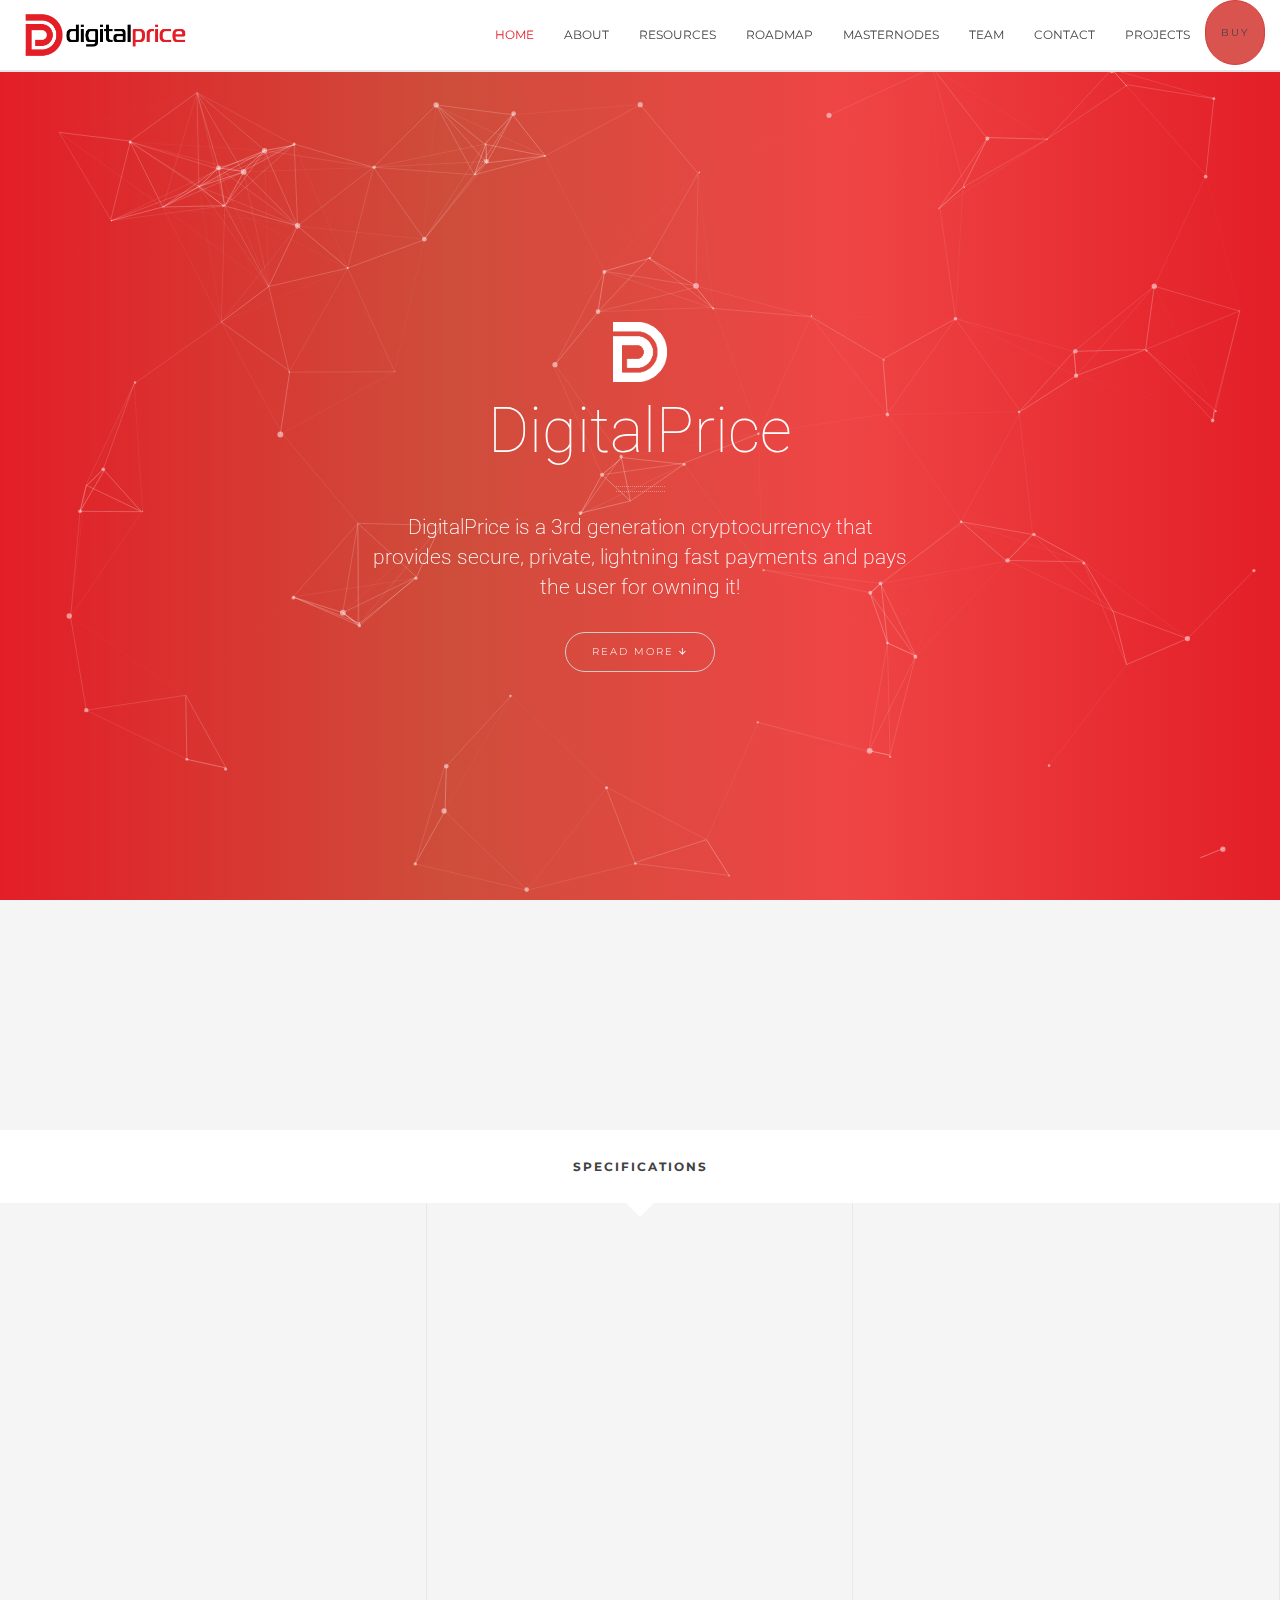
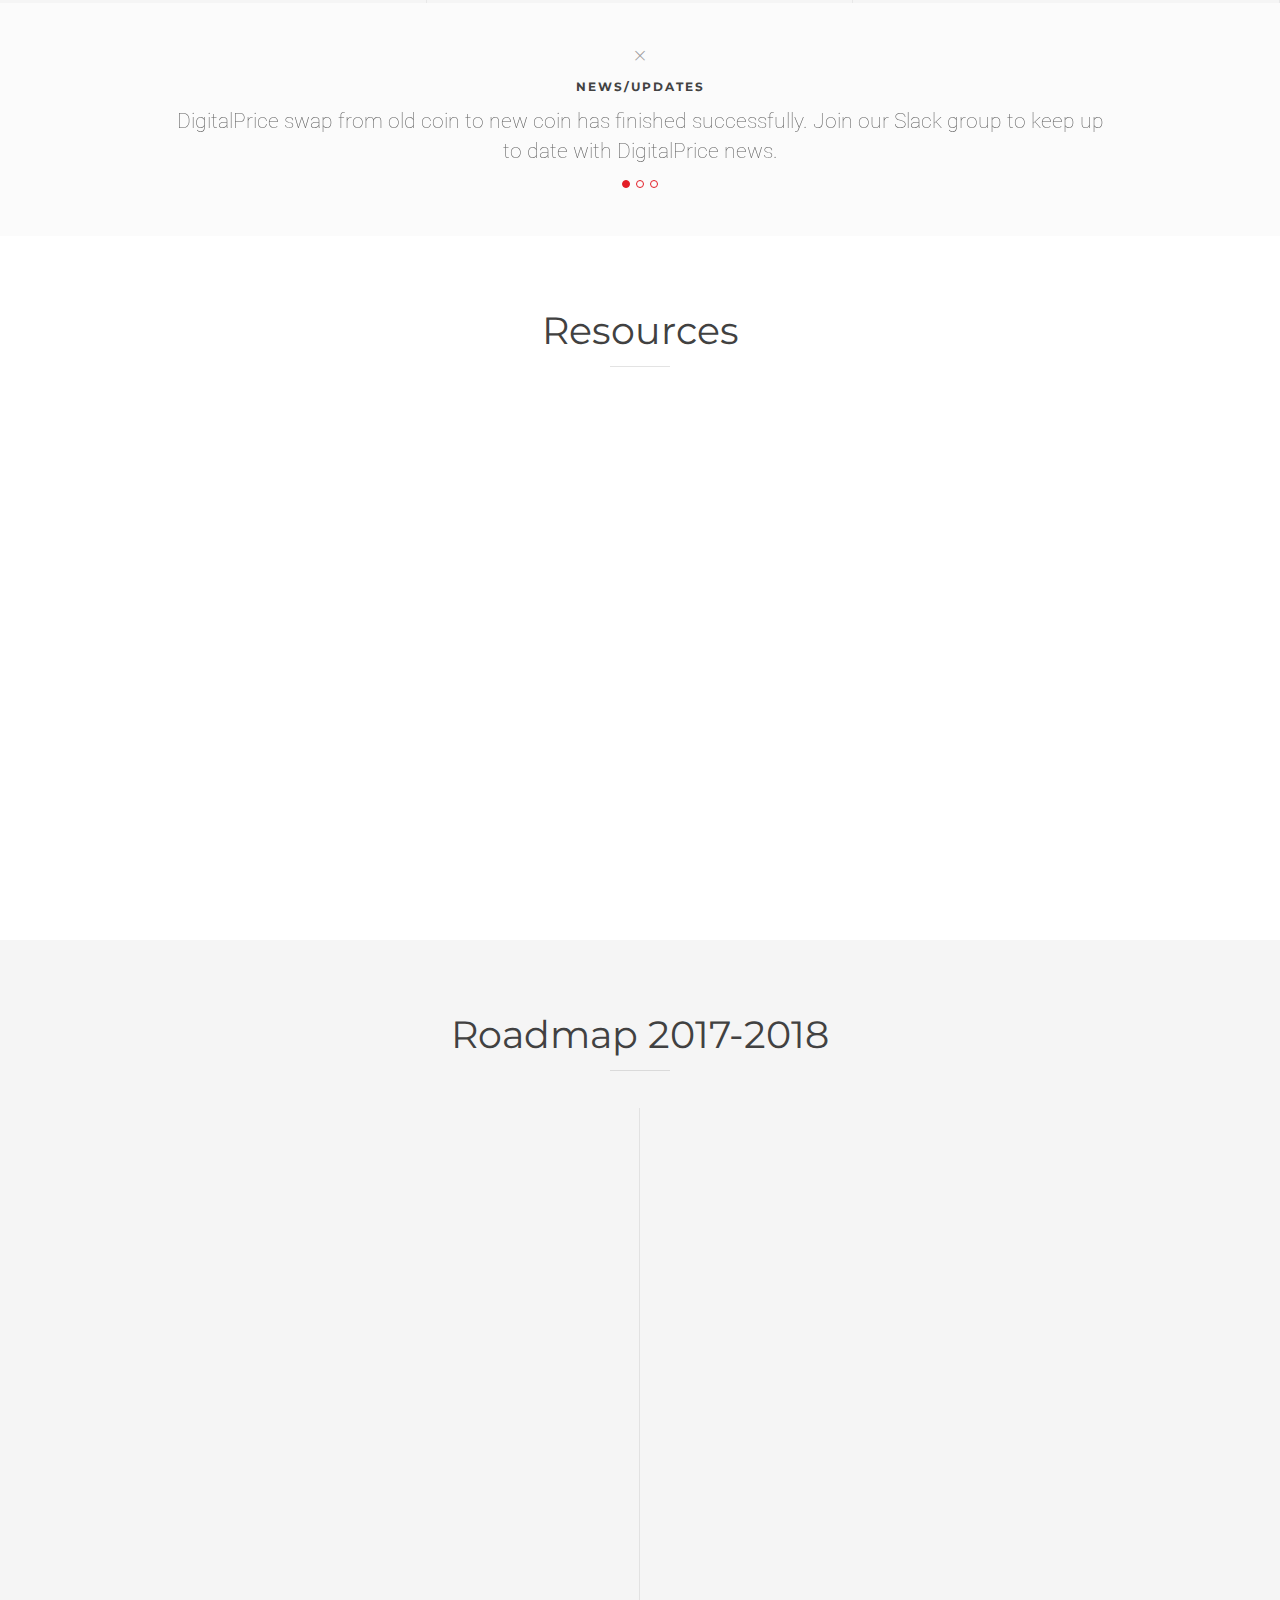
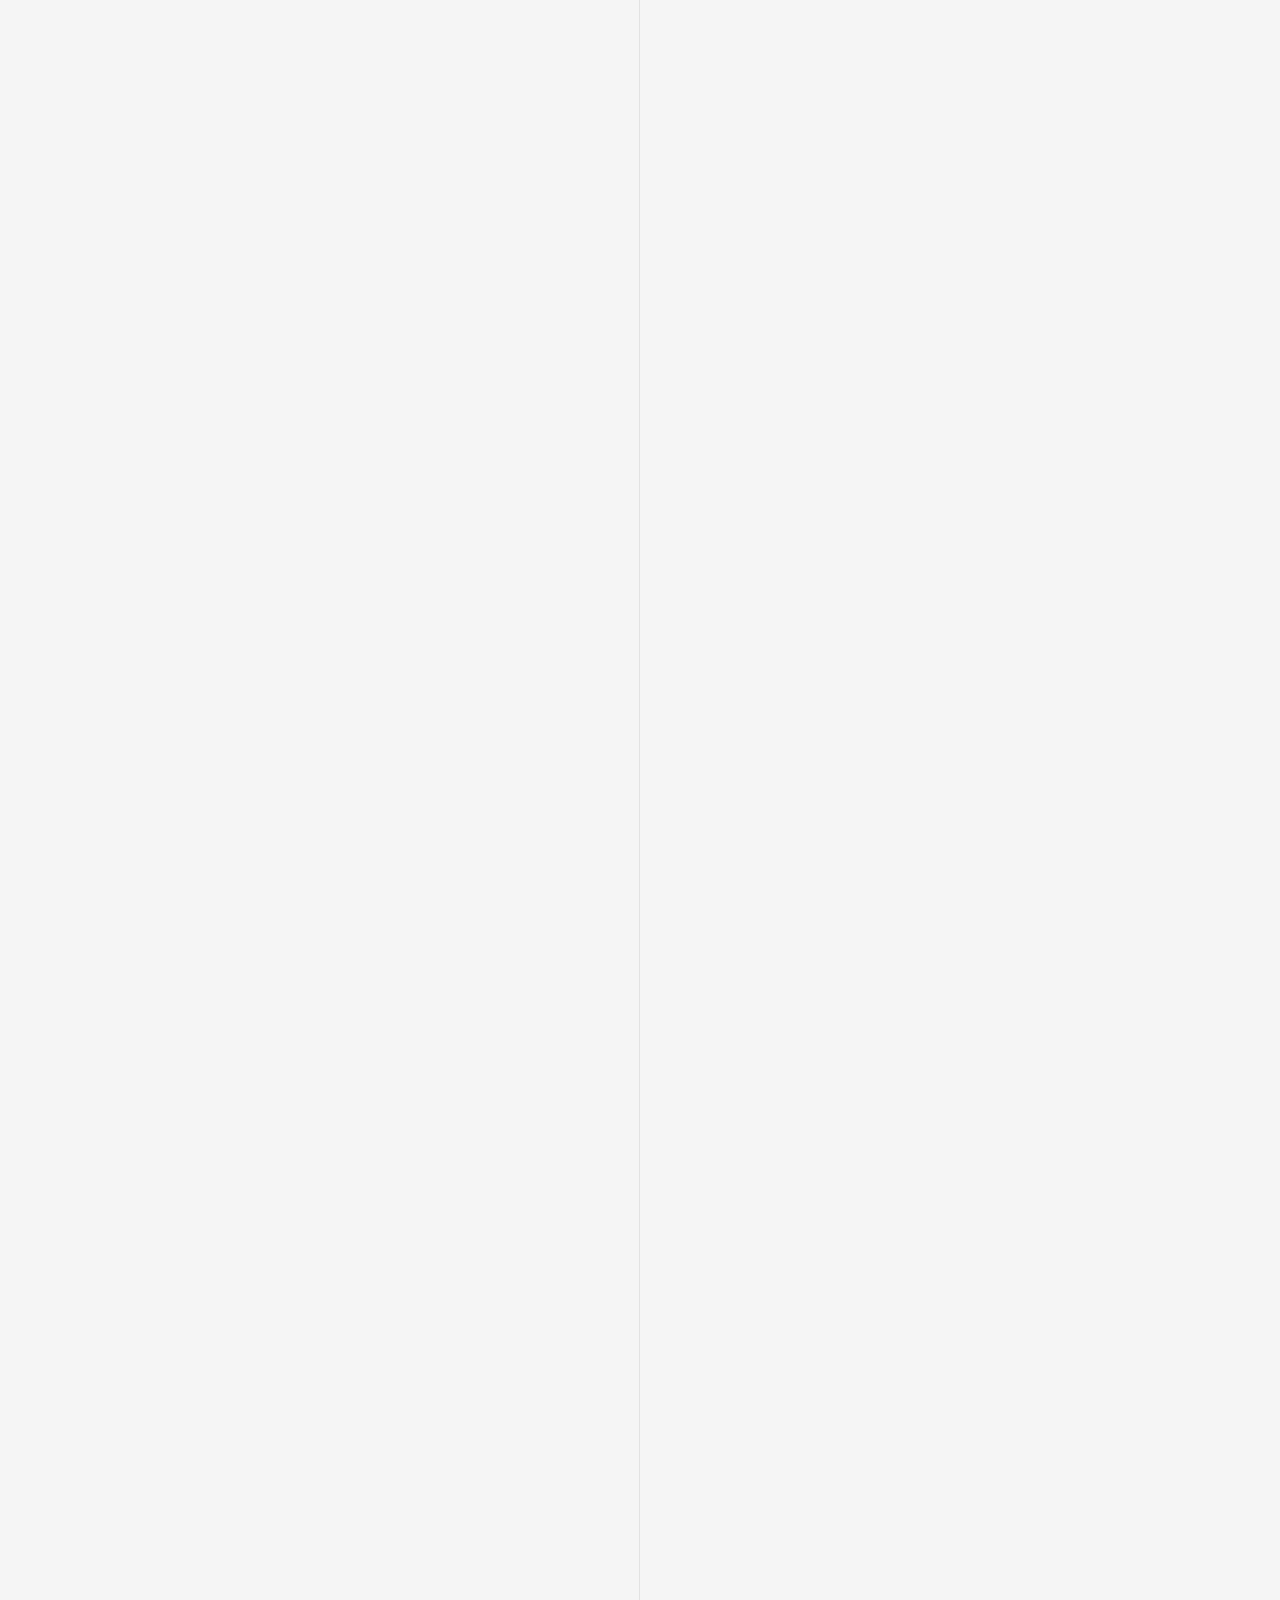
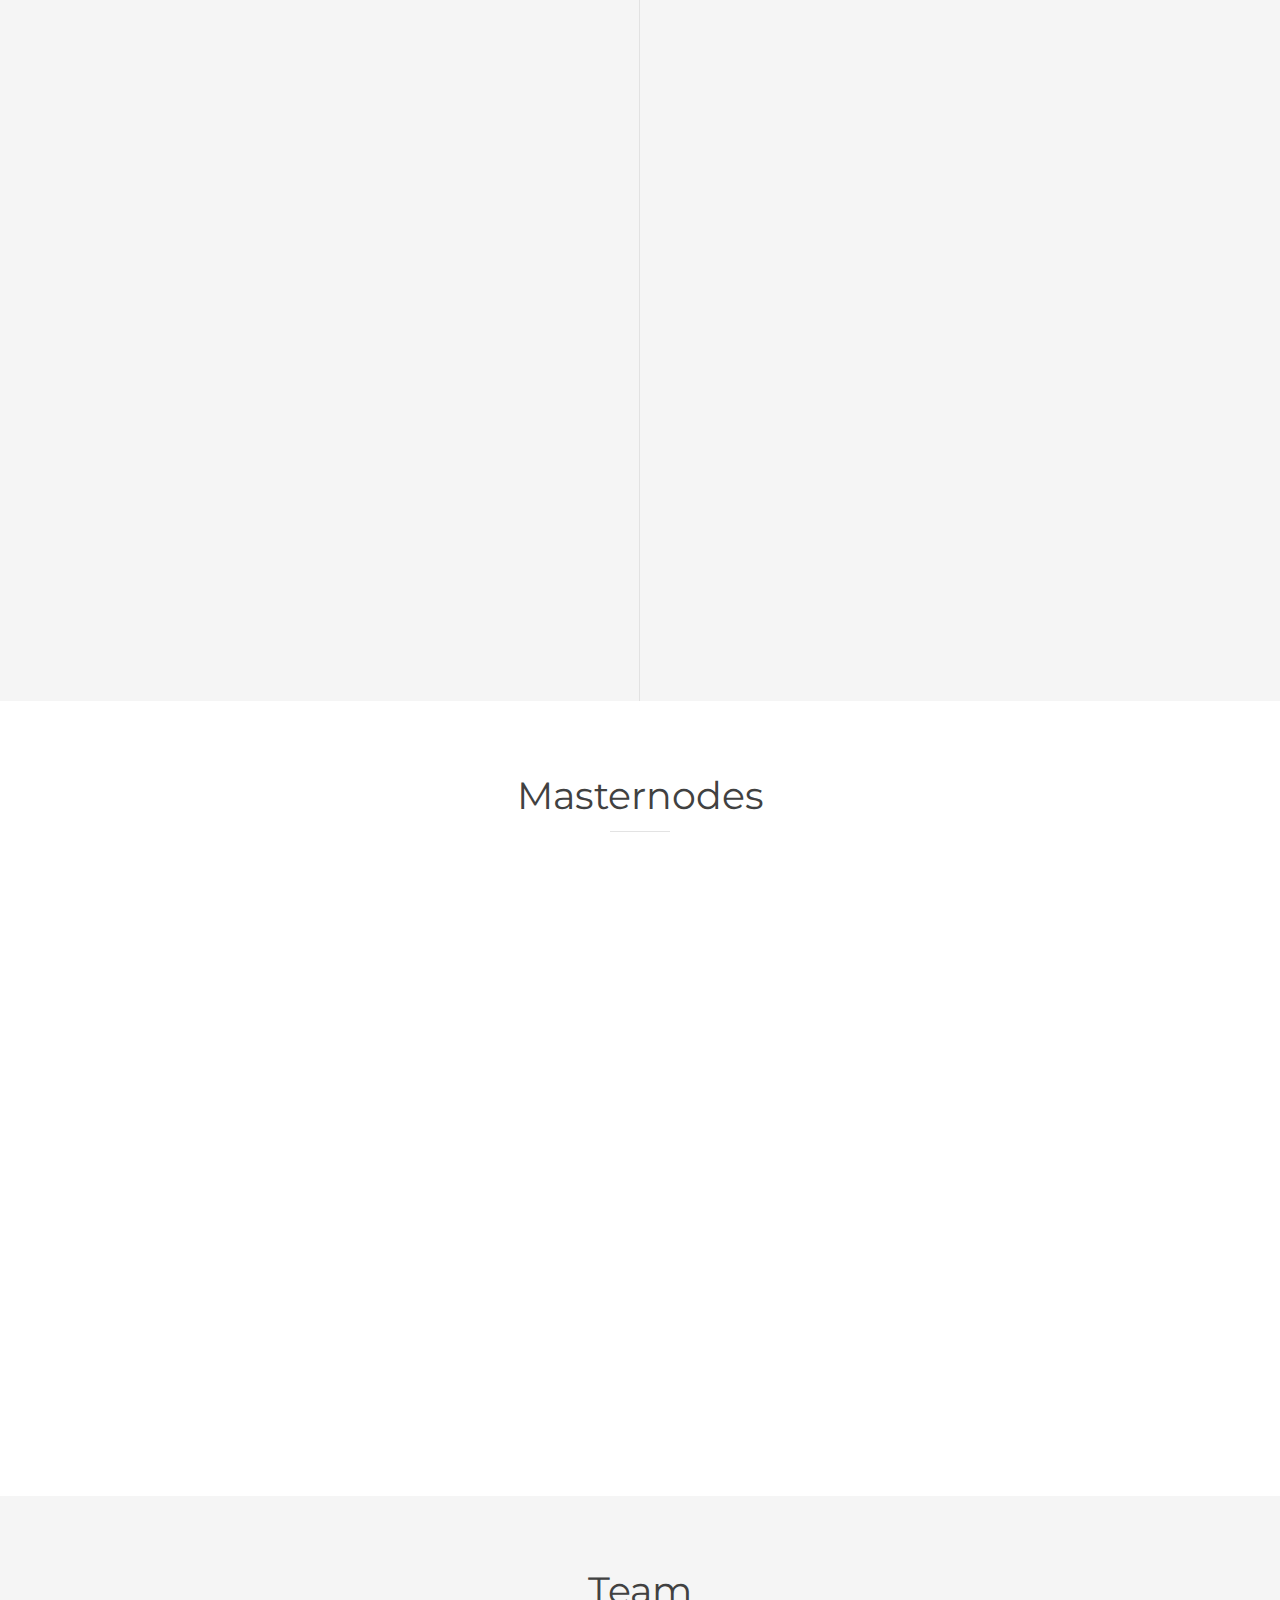
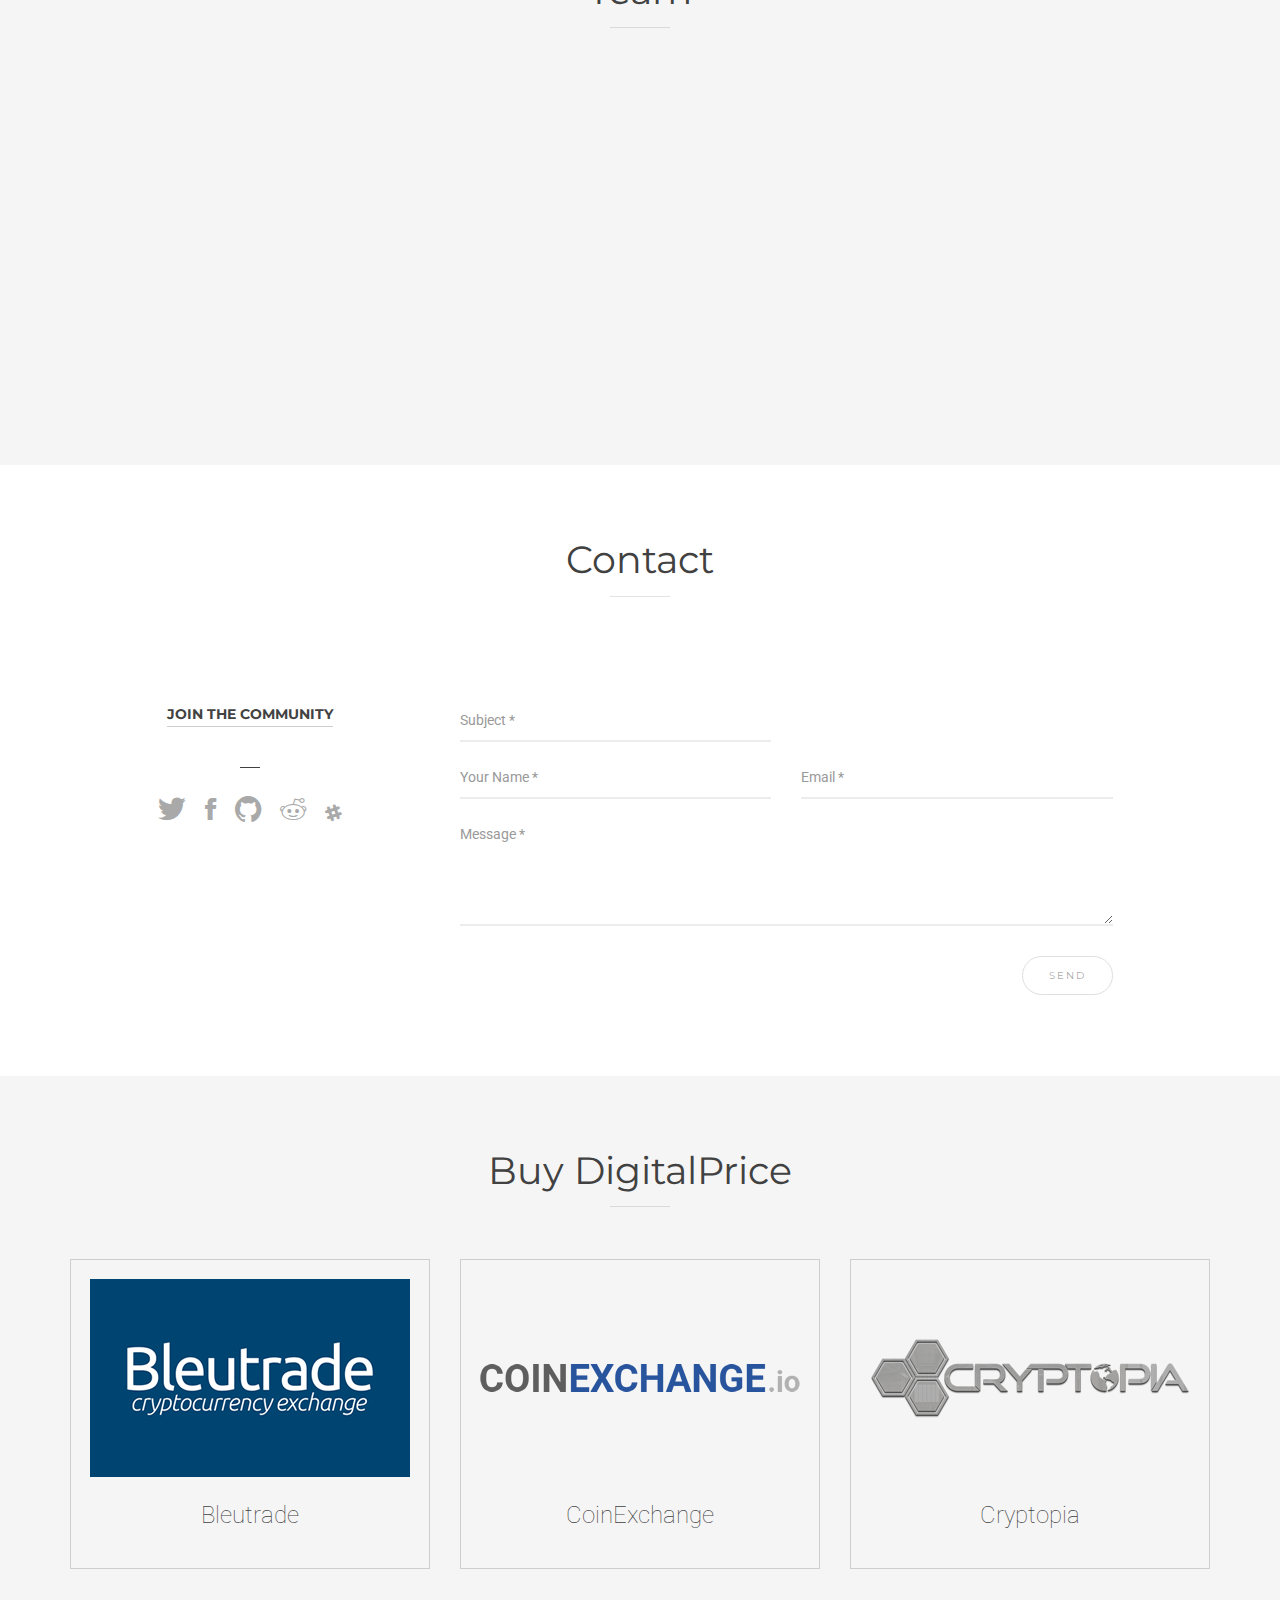
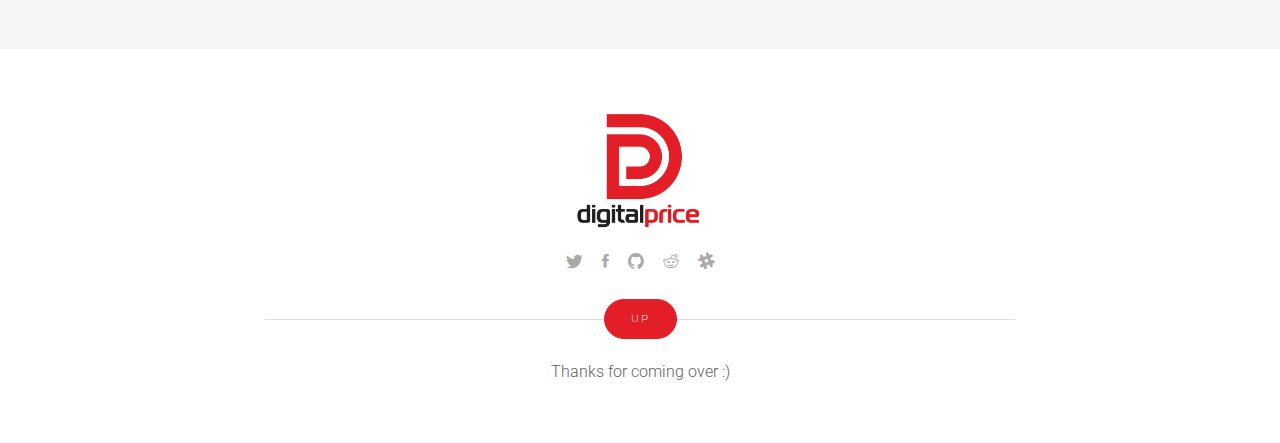
==== commit 4f0feb7e: "Remove mn widget" ====
--- a/index.html
+++ b/index.html
@@ -127,7 +127,7 @@
 						<h2 class="no-margin rotateLeftReveal">Hello.</h2>
 					</div>
 					<div class="col-lg-10 col-sm-9 mt30-xs">
-						<h3 class="no-margin rightReveal">The team at DigitalPrice believe dedication, hard work and clear vision has produced a Cryptocurrency with a bright future. DigitalPrice is a lightning fast, secure and private Cryptocurrency that generates revenue for the DigitalPrice user and provides the highest ROI for Masternode operators generating a staggering 66% block reward.</h3>
+						<h3 class="no-margin rightReveal">The team at DigitalPrice believe dedication, hard work and clear vision has produced a Cryptocurrency with a bright future. DigitalPrice is a lightening fast, secure and private Cryptocurrency that generates revenue for the DigitalPrice user and provides the highest ROI for Masternode operators generating a staggering 66% block reward.</h3>
 					</div>
 				</div><!-- /.row -->
 			</div><!-- /.container -->
@@ -391,7 +391,7 @@
 									<h5 class="heading-1 mb15">Oct 2017</h5>
 									<h4 class="subheading"><a href="https://scrypto.io" target="_blank">Scrypto Social Network</a></h4>
 								</div>
-								<div class="timeline-body"> <p>Scrypto (<a href="http://scrypto.io" target="_blank">http://scrypto.io</a>) is a Social media platform with features like: fast exchange of information, live chat, cryptocurrency communities and post stimulation with various coins. </p>
+								<div class="timeline-body"> <p>Scrypto (<a href="http://scrypto.io" taret="_blank">http://scrypto.io</a>) is a Social media platform with features like: fast exchange of information, live chat, cryptocurrency communities and post stimulation with various coins. </p>
 								</div>
 							</div>
 						</li>
@@ -522,7 +522,7 @@
 					<div class="services-box leftReveal">
 						<span class="services-icon"><img src="images/mp_pro.png" alt="" style="height: 40px;"/></span>
 						<h3 class="service-name">MasterNodes.pro</h3>
-						<p class="text-small">See the stats and returns of DP masternodes at Masternodes.pro</p>
+						<p class="text-small">See thet stats and returns of DP masternodes in Masternode.pro</p>
 						<a href="http://masternodes.pro" target="_blank" class="btn btn-default mt10">Visit</a>
 					</div>
 				</div><!-- /.column -->
@@ -554,7 +554,7 @@
 									<li>White static IP with open ports for masternodes</li>
 								</ul>
 
-								<p><b>Step 1: Preparing Masternodes</b></p>
+								<p><b>Step 1: Prepairing Masternodes</b></p>
 								<ol>
 									<li>Choose the place where you will hold you masternodes dirs (you need 1,5Gb free space for every masternode).</li>
 									<li>Create folder "DPMN1" there.</li>
@@ -686,8 +686,8 @@
 				            		<li>Start the wallet typing the following command in the src folder: <br>
 				            			<code>./digitalpriced -daemon</code>
 				            		</li>
-				            		<li>Your should get "DigitalPrice server starting". When you start the wallet for the first time a new folder is created with the chain, the conf file and so in. This folder is located in the same repository as the DigitalPrice one.
-				            		For example if your DigitalPrice folder path is /home/digitalprice , then the new folder path is /home/.dprice (sometimes its located in the /root folder). You won't see it in WinSCP so you need to make hidden folders visible by clicking on the small icon at the bottom right of WinSCP.
+				            		<li>Your should get "DigitalPrice server starting". When you start the wallet for the first time a new folder is created with the chain, the conf file and so in. This folder is located in the same repositery as the DigitalPrice one. 
+				            		For exemple if your DigitalPrice folder path is /home/digitalprice , then the new folder path is /home/.dprice (sometimes its located in the /root folder). You won't see it in WinSCP so you need to make hidden folders visible by clicking on the small icon at the bottom right of WinSCP.
 				            		</li>
 
 				            		<li>Now you need to configure your wallet, first we need to close the wallet and edit the conf file: <br>
@@ -723,7 +723,7 @@
         							</li>
         						</ul>
 
-				            	<p>In this guide, we will show how to configure your masternodes to be controlled remotely with a cold wallet, since it's easier and safer.</p>
+				            	<p>In this guide, we will show how to configure your masternodes to be controlled remotely with a cold wallet, synce it's easier and safer.</p>
 
 				            	<ul>
 				            		<li>Open your Windows wallet, go into the console and type: <br>
@@ -736,7 +736,7 @@
 				            			<code>getaccountaddress mn01</code>
 				            		</li>
 
-				            		<li>Send exactly <b>25000 DP</b> to the address you just created and wait for 10 confirmations. You have to close the wallet now. It will be reopen later.</li>
+				            		<li>Send exaclty <b>25000 DPs</b> to the address you just created and wait for 10 confirmations. You have to close the wallet now. It will be reopen later.</li>
 
 				            		<li>Now you need to edit the digitalprice.conf of your local wallet. For Windows users the file is located in C:\Users\your_name\AppData\Roaming\dprice. To see this folder you need to make hidden folders visible. If you do not have the digitalprice.conf file in your folder, create a txt file name "digitalprice.txt" then change the extension to digitalprice.conf. We need to edit this file, just copy: <br>
     									<code>
@@ -810,9 +810,9 @@
 				</div><!-- /.modal -->
 
 			</div>
-			<div class="row mt40 text-center">
+			<!-- <div class="row mt40 text-center">
 				<iframe src="https://dp.cstats.net/masternodes/box/" width="310" height="210" style="border:none;"></iframe>
-			</div>
+			</div> -->
 		</div><!-- /.container -->
 	</section><!-- /.section -->
 	<!-- End Masternodes -->
@@ -912,7 +912,7 @@
 	                <a href="https://www.facebook.com/DigitalPriceOrg" target="_blank"><span class="ion-social-facebook social-icons-dark-hover mr15 community_icon"></span></a>
 	                <a href="https://github.com/DigitalPrice" target="_blank"><span class="ion-social-github social-icons-dark-hover mr15 community_icon"></span></a>
 	                <a href="https://www.reddit.com/r/DigitalPriceOrg/" target="_blank"><span class="ion-social-reddit-outline social-icons-dark-hover mr15 community_icon"></span></a>
-	                <!-- <a href="https://join.slack.com/t/digitalprice-team/shared_invite/enQtMjUxODUxMjA3Njk3LTk2NjZlMTk0ZWQ3ODQ2ZDE3Y2VlMjY5MDdkY2FhYTIzMTVlYWFkZWNkMTkyZTBhODJkY2E0NTdhZWQzM2Y5NGE" target="_blank"><span class="fa fa-slack social-icons-dark-hover community_icon"></span></a> -->
+	                <a href="https://join.slack.com/t/digitalprice-team/shared_invite/enQtMjUxODUxMjA3Njk3LTk2NjZlMTk0ZWQ3ODQ2ZDE3Y2VlMjY5MDdkY2FhYTIzMTVlYWFkZWNkMTkyZTBhODJkY2E0NTdhZWQzM2Y5NGE" target="_blank"><span class="fa fa-slack social-icons-dark-hover community_icon"></span></a>
 				</div><!-- /.column -->
 				<div class="col-sm-6 col-lg-7 mt30-xs">
 					<form data-toggle="validator" id="contactForm" name="contactForm">
@@ -1022,7 +1022,7 @@
 	                <a href="https://www.facebook.com/DigitalPriceOrg" target="_blank"><span class="ion-social-facebook social-icons-dark-hover mr15"></span></a>
 	                <a href="https://github.com/DigitalPrice" target="_blank"><span class="ion-social-github social-icons-dark-hover mr15"></span></a>
 	                <a href="https://www.reddit.com/r/DigitalPriceOrg/" target="_blank"><span class="ion-social-reddit-outline mr15 social-icons-dark-hover"></span></a>
-	                <!-- <a href="https://join.slack.com/t/digitalprice-team/shared_invite/enQtMjUxODUxMjA3Njk3LTk2NjZlMTk0ZWQ3ODQ2ZDE3Y2VlMjY5MDdkY2FhYTIzMTVlYWFkZWNkMTkyZTBhODJkY2E0NTdhZWQzM2Y5NGE" target="_blank"><span class="fa fa-slack social-icons-dark-hover"></span></a> -->
+	                <a href="https://join.slack.com/t/digitalprice-team/shared_invite/enQtMjUxODUxMjA3Njk3LTk2NjZlMTk0ZWQ3ODQ2ZDE3Y2VlMjY5MDdkY2FhYTIzMTVlYWFkZWNkMTkyZTBhODJkY2E0NTdhZWQzM2Y5NGE" target="_blank"><span class="fa fa-slack social-icons-dark-hover"></span></a>
 				</div>
 			</div>
 			<div class="row">
